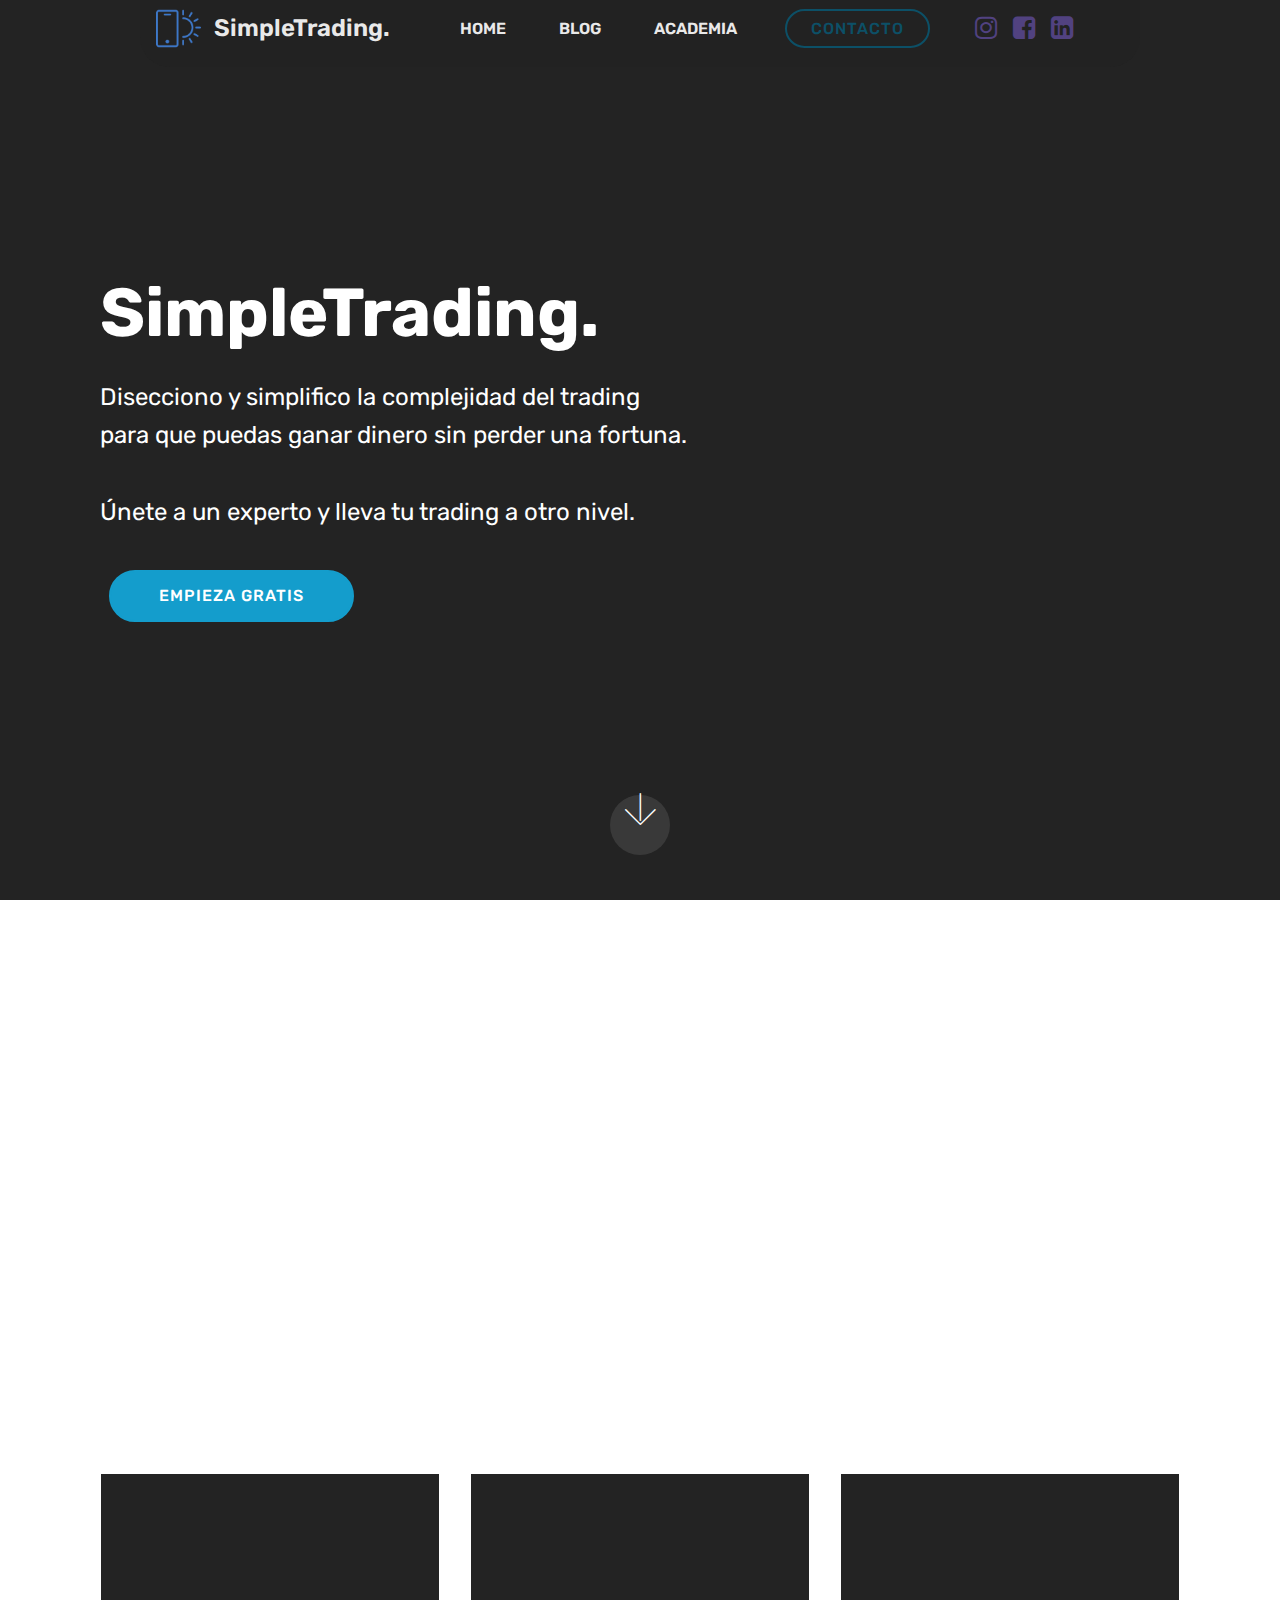
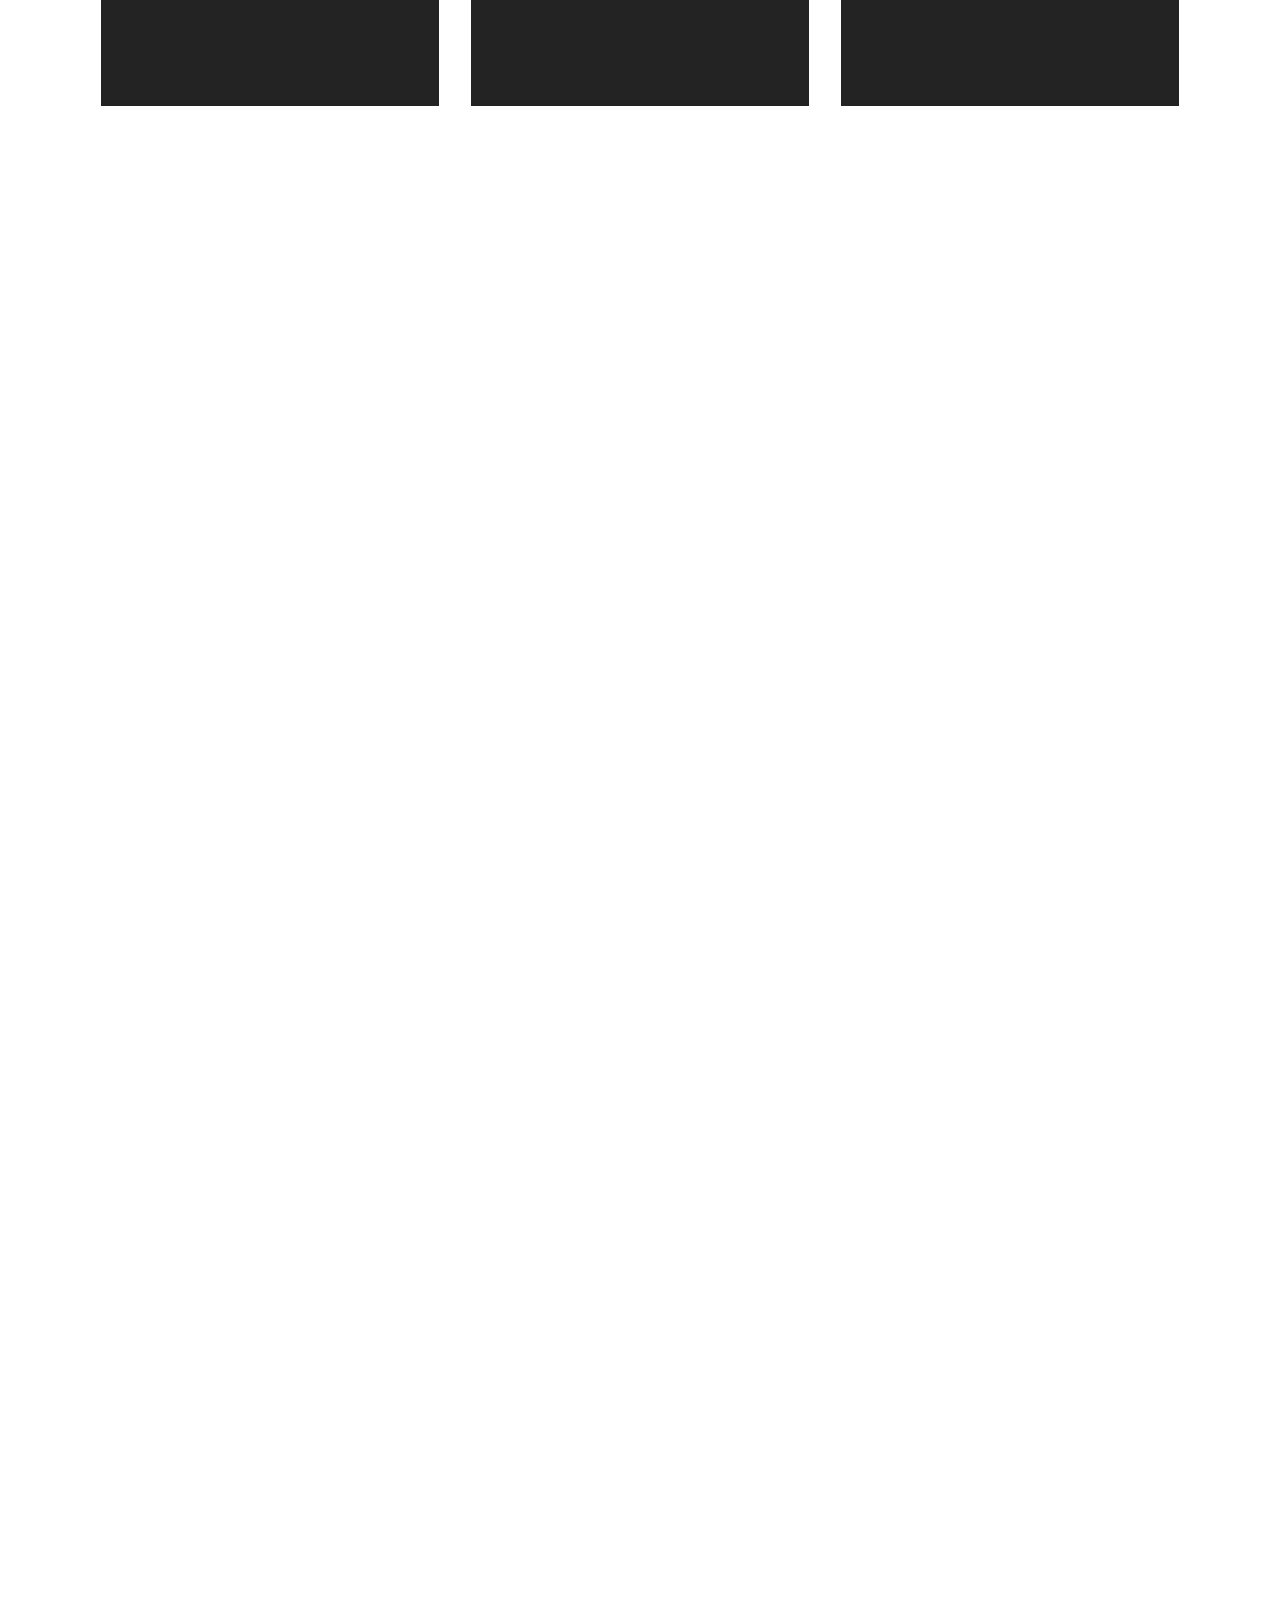
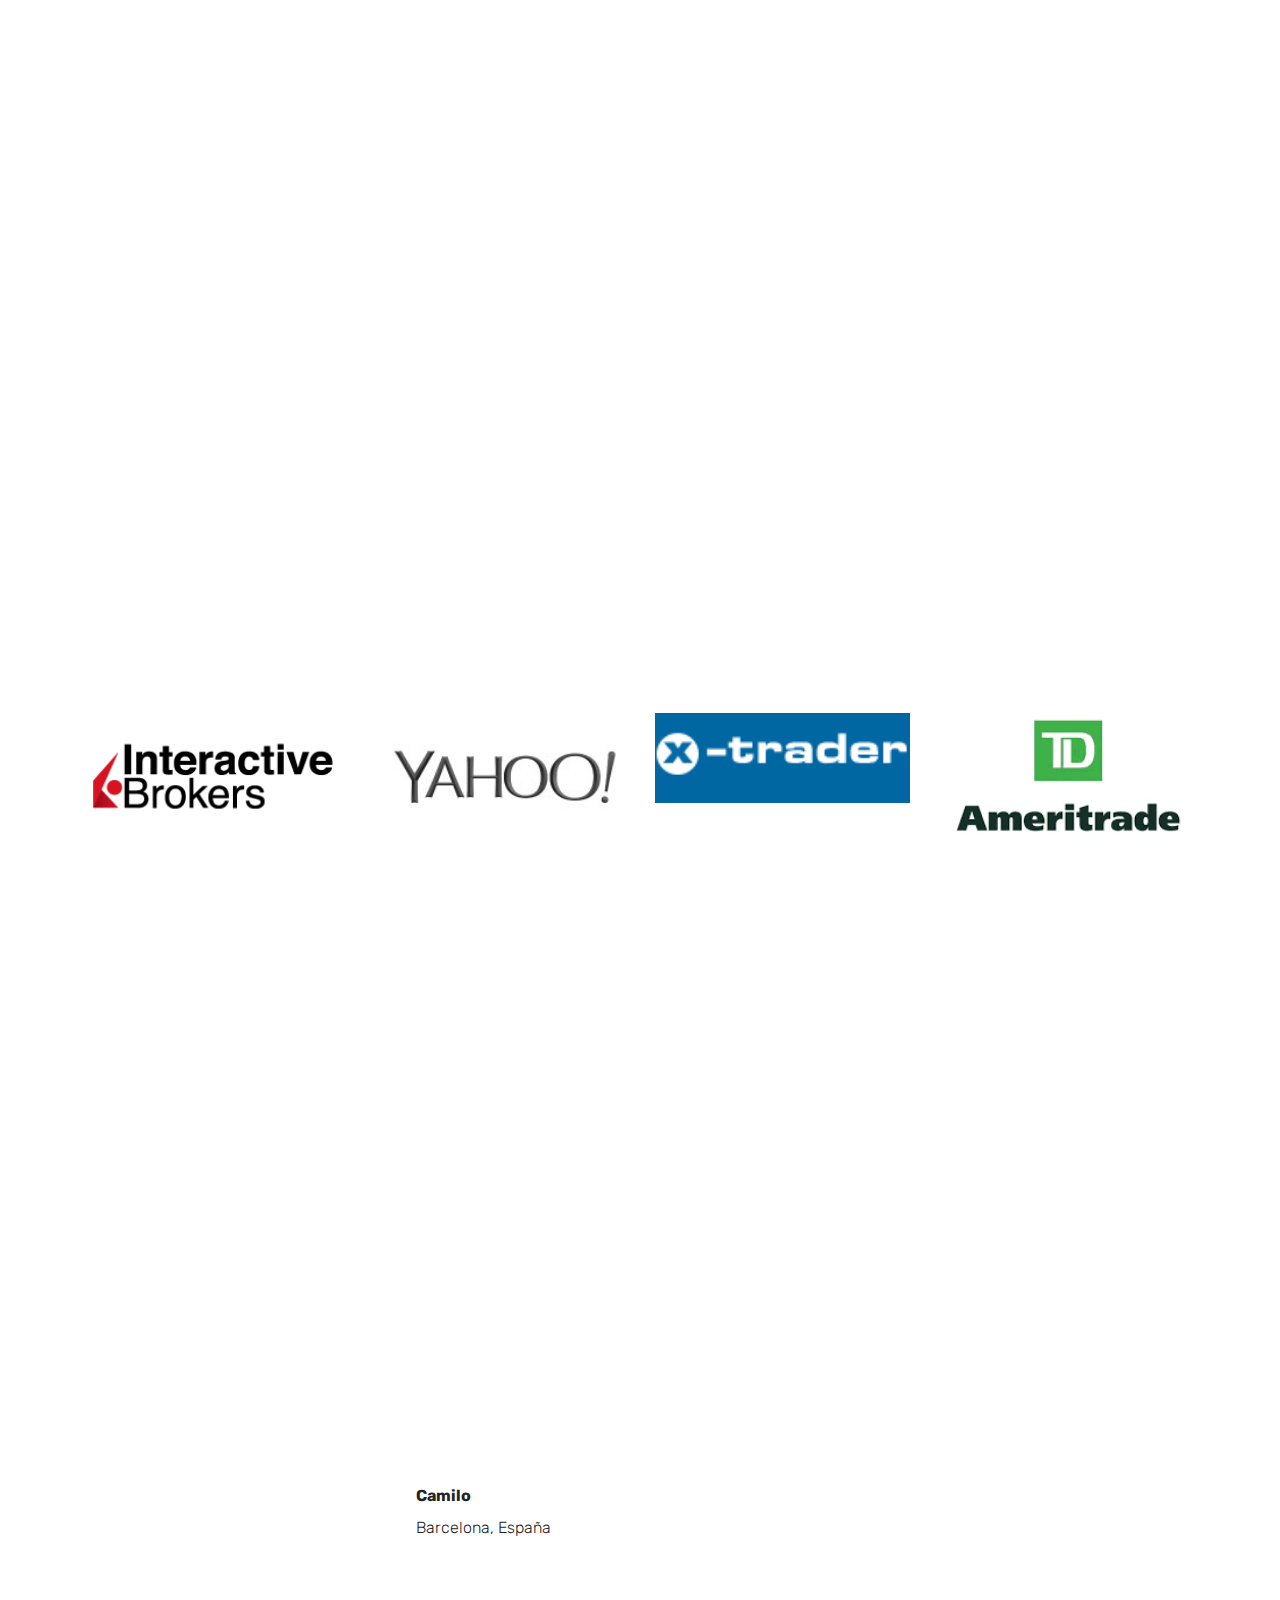
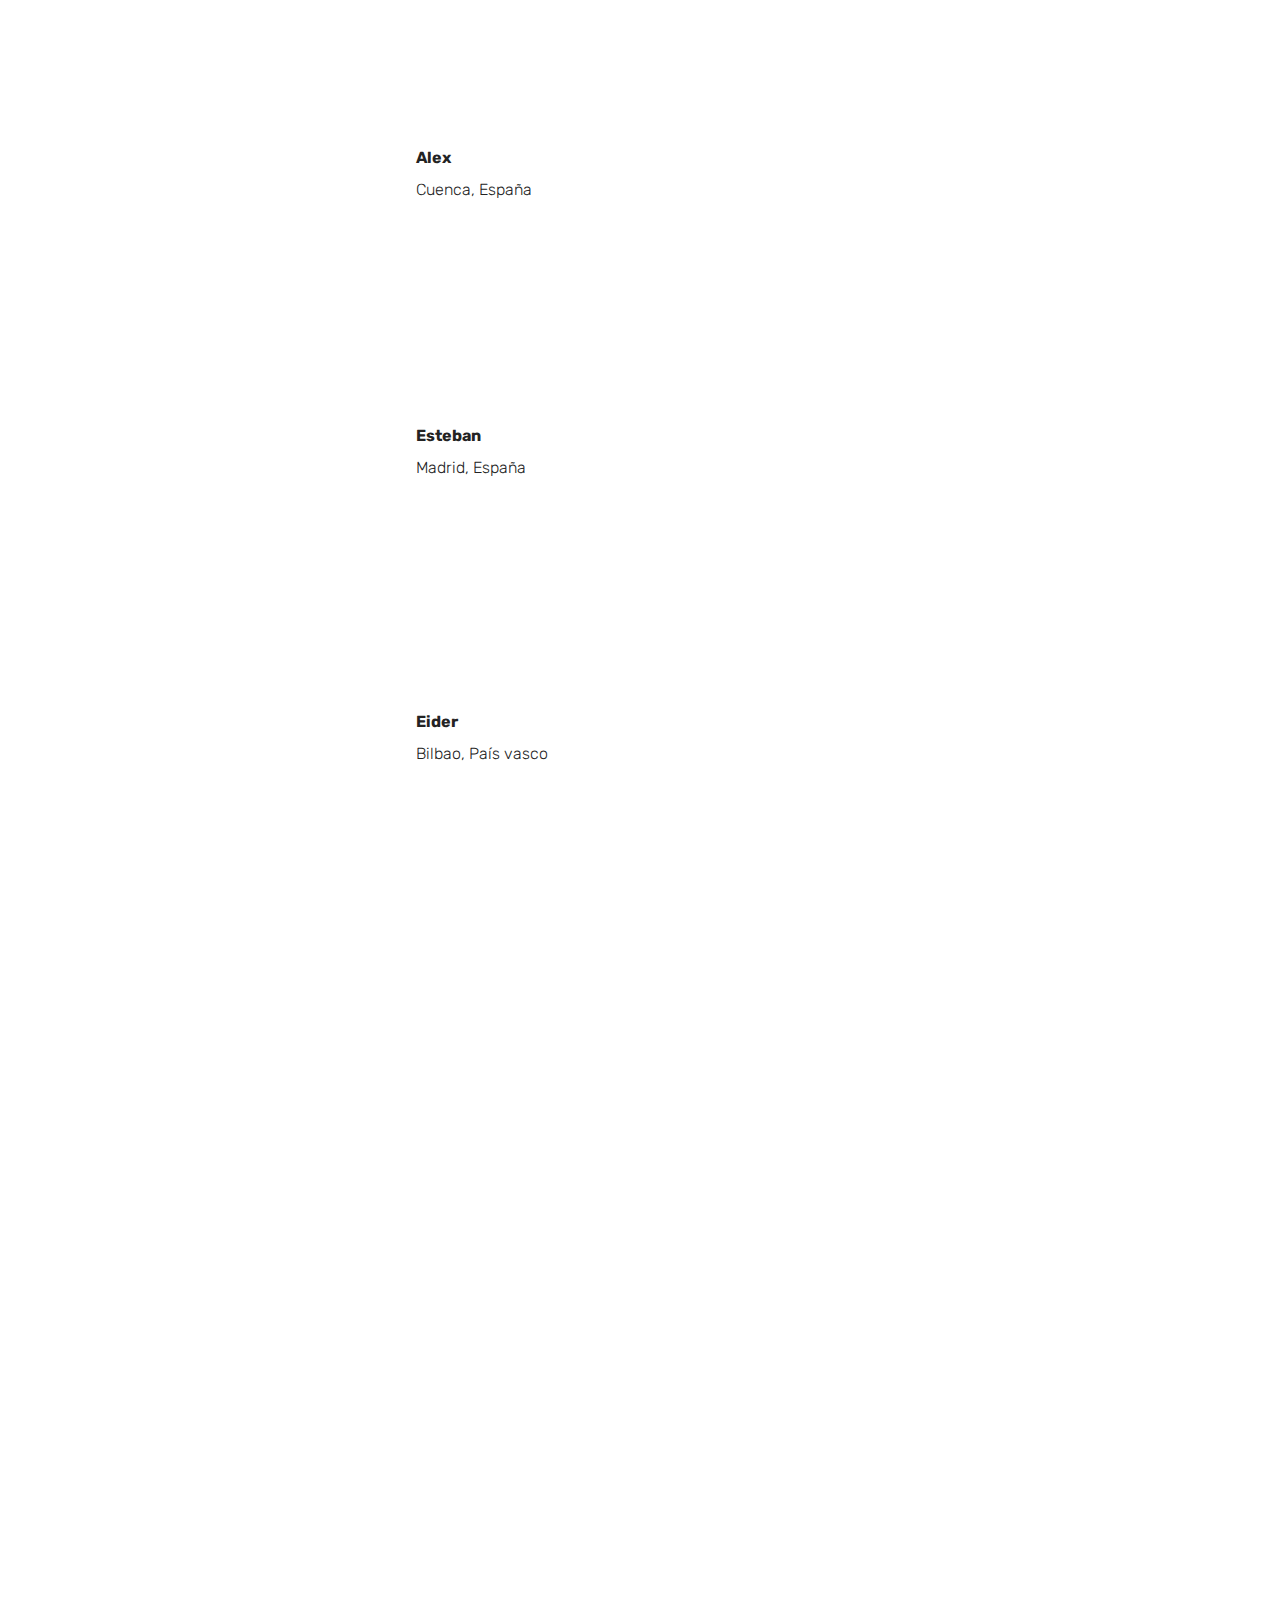
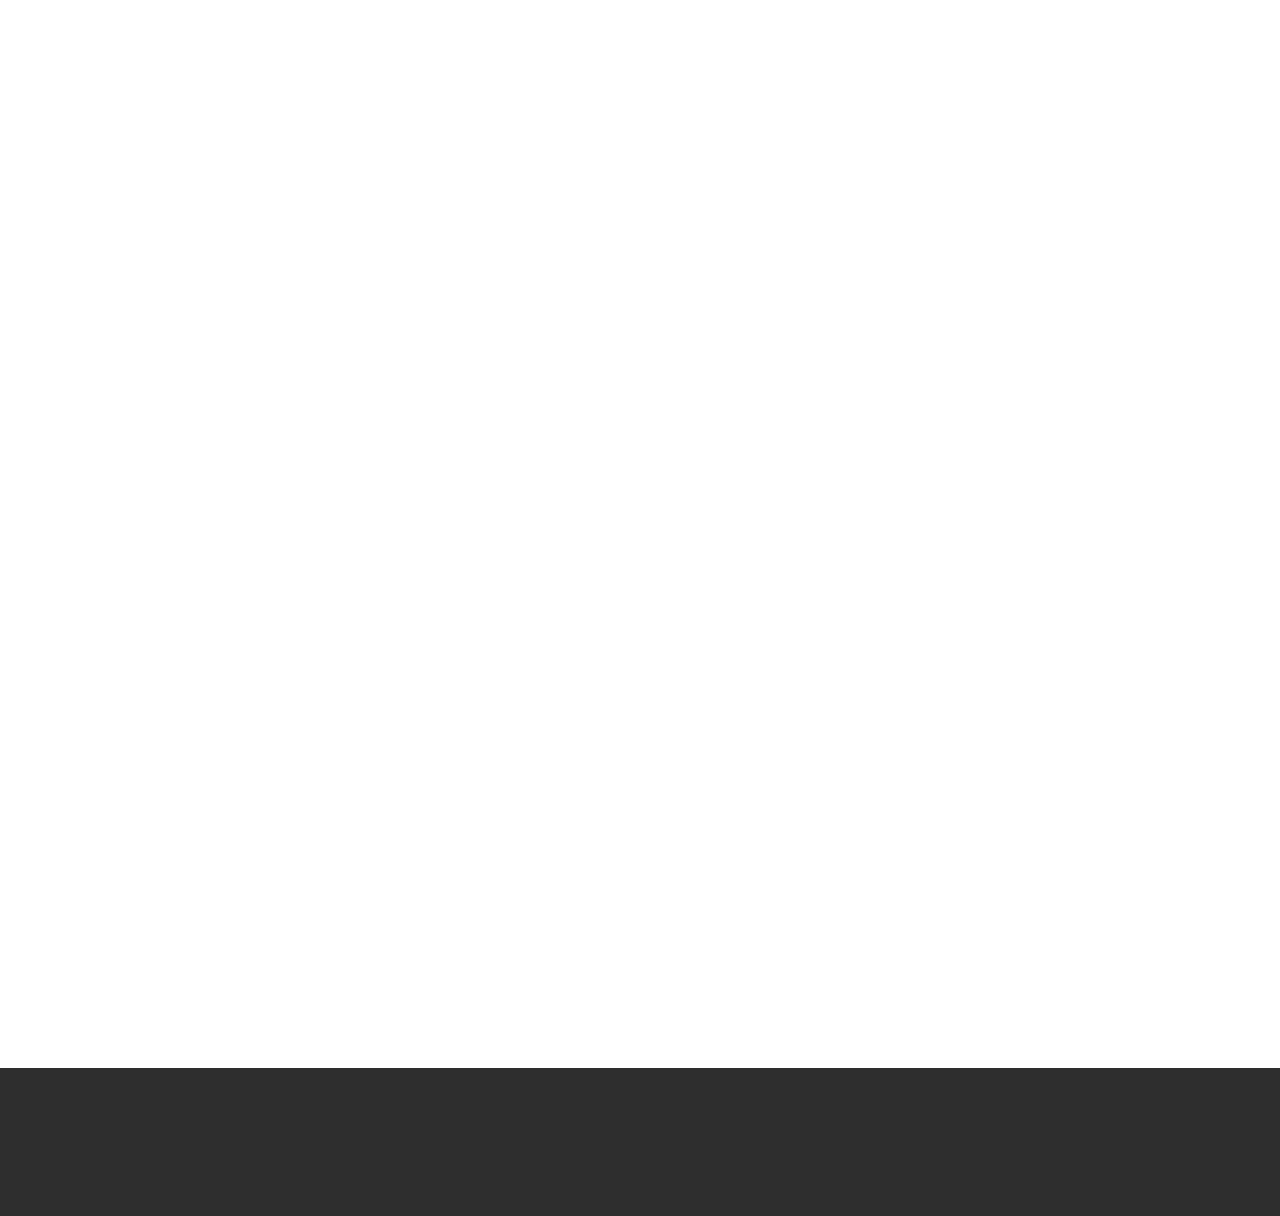
==== index.html @ 411f69bc "create github pages" ====
<!DOCTYPE html>
<html  >
<head>
  <!-- Site made with Mobirise Website Builder v4.12.4, https://mobirise.com -->
  <meta charset="UTF-8">
  <meta http-equiv="X-UA-Compatible" content="IE=edge">
  <meta name="generator" content="Mobirise v4.12.4, mobirise.com">
  <meta name="viewport" content="width=device-width, initial-scale=1, minimum-scale=1">
  <link rel="shortcut icon" href="assets/images/logo1.png" type="image/x-icon">
  <meta name="description" content="">
  
  
  <title>Home</title>
  <link rel="stylesheet" href="assets/web/assets/mobirise-icons2/mobirise2.css">
  <link rel="stylesheet" href="assets/font-awesome/css/font-awesome.css">
  <link rel="stylesheet" href="assets/web/assets/mobirise-icons/mobirise-icons.css">
  <link rel="stylesheet" href="assets/facebook-plugin/style.css">
  <link rel="stylesheet" href="assets/bootstrap/css/bootstrap.min.css">
  <link rel="stylesheet" href="assets/bootstrap/css/bootstrap-grid.min.css">
  <link rel="stylesheet" href="assets/bootstrap/css/bootstrap-reboot.min.css">
  <link rel="stylesheet" href="assets/animatecss/animate.min.css">
  <link rel="stylesheet" href="assets/tether/tether.min.css">
  <link rel="stylesheet" href="assets/dropdown/css/style.css">
  <link rel="stylesheet" href="assets/socicon/css/styles.css">
  <link rel="stylesheet" href="assets/theme/css/style.css">
  <link rel="preload" as="style" href="assets/mobirise/css/mbr-additional.css"><link rel="stylesheet" href="assets/mobirise/css/mbr-additional.css" type="text/css">
  
  
  
</head>
<body>
  <section class="extMenu7 menu cid-s6m9Wk66De" once="menu" id="extMenu6-19">

    


    <nav class="navbar navbar-dropdown navbar-fixed-top navbar-expand-lg">
        <div class="navbar-brand">
            <span class="navbar-logo">
                <a href="https://mobirise.com">
                    <img src="assets/images/logo1.png" alt="Mobirise" style="height: 2.8rem;">
                </a>
            </span>
            <span class="navbar-caption-wrap"><a class="navbar-caption text-white display-5" href="https://mobirise.com">SimpleTrading.</a></span>
        </div>
        <button class="navbar-toggler" type="button" data-toggle="collapse" data-target="#navbarSupportedContent" aria-controls="navbarNavAltMarkup" aria-expanded="false" aria-label="Toggle navigation">
            <div class="hamburger">
                <span></span>
                <span></span>
                <span></span>
                <span></span>
            </div>
        </button>
        <div class="collapse navbar-collapse" id="navbarSupportedContent">
            <ul class="navbar-nav nav-dropdown" data-app-modern-menu="true"><li class="nav-item"><a class="nav-link link text-white display-4" href="https://mobirise.com" aria-expanded="false">
                        HOME</a></li>
                

                <li class="nav-item"><a class="nav-link link text-white display-4" href="https://mobirise.com" aria-expanded="false">
                        BLOG</a></li>
                <li class="nav-item"><a class="nav-link link text-white display-4" href="https://mobirise.com" aria-expanded="false">ACADEMIA</a></li></ul>
            <div class="navbar-buttons px-2 mbr-section-btn"><a class="btn btn-sm btn-primary-outline display-4" href="https://mobirise.com">
                    CONTACTO</a></div>

            <div class="icons-menu">
                <a href="https://mobirise.com" target="_blank">
                    <span class="p-2 mbr-iconfont fa-instagram fa" style="color: rgb(87, 70, 139); fill: rgb(87, 70, 139);"></span>
                </a>
                <a href="https://mobirise.com" target="_blank">
                    <span class="p-2 mbr-iconfont fa-facebook-square fa" style="color: rgb(87, 70, 139); fill: rgb(87, 70, 139);"></span>
                </a>
                <a href="https://mobirise.com" target="_blank">
                    <span class="p-2 mbr-iconfont fa-linkedin-square fa" style="color: rgb(87, 70, 139); fill: rgb(87, 70, 139);"></span>
                </a>
                
                
                
            </div>

        </div>
    </nav>
</section>

<section class="engine"><a href="https://mobirise.info/t">amp templates</a></section><section class="header9 cid-s5L6mlsQy5 mbr-fullscreen" id="header9-6">

    

    

    <div class="container">
        <div class="media-container-column mbr-white col-lg-8 col-md-10">
            <h1 class="mbr-section-title align-left mbr-bold pb-3 mbr-fonts-style display-1">SimpleTrading.</h1>
            
            <p class="mbr-text align-left pb-3 mbr-fonts-style display-5">
                Disecciono y simplifico la complejidad del trading <br>para que puedas ganar dinero sin perder una fortuna.<br><br>Únete a un experto y lleva tu trading a otro nivel.&nbsp;</p>
            <div class="mbr-section-btn align-left"><a class="btn btn-md btn-primary display-4" href="https://mobirise.co">EMPIEZA GRATIS</a></div>
        </div>
    </div>

    <div class="mbr-arrow hidden-sm-down" aria-hidden="true">
        <a href="#next">
            <i class="mbri-down mbr-iconfont"></i>
        </a>
    </div>
</section>

<section class="features18 popup-btn-cards cid-s5L7jDP426" id="features18-7">

    

    
    <div class="container">
        <h2 class="mbr-section-title pb-3 align-center mbr-fonts-style display-2"><strong>Descarga gratis los siguientes cursos</strong></h2>
        
        <div class="media-container-row pt-5 ">
            <div class="card p-3 col-12 col-md-6 col-lg-4">
                <div class="card-wrapper ">
                    <div class="card-img">
                        <div class="mbr-overlay"></div>
                        <div class="mbr-section-btn text-center"><a href="https://mobirise.co" class="btn btn-primary display-4">DESCARGAR</a></div>
                        <img src="assets/images/6-676x676.jpg" alt="Mobirise" title="">
                    </div>
                    <div class="card-box">
                        <h4 class="card-title mbr-fonts-style display-7">
                            Price action<br></h4>
                        <p class="mbr-text mbr-fonts-style align-left display-7">
                            Descubre cómo mejorar tus entradas, anticipar los cambios de dirección del mercado e identificar roturas explosivas antes de que ocurran.<br></p>
                    </div>
                </div>
            </div>
            <div class="card p-3 col-12 col-md-6 col-lg-4">
                <div class="card-wrapper">
                    <div class="card-img">
                        <div class="mbr-overlay"></div>
                        <div class="mbr-section-btn text-center"><a href="https://mobirise.co" class="btn btn-primary display-4">DESCARGAR</a></div>
                        <img src="assets/images/4-676x676.jpg" alt="Mobirise" title="">
                    </div>
                    <div class="card-box">
                        <h4 class="card-title mbr-fonts-style display-7">
                            Patrones de vela</h4>
                        <p class="mbr-text mbr-fonts-style display-7">
                           Descubre una nueva estrategia de patrones de vela que funciona en mercados alcistas y bajistas,&nbsp;<br>utilizada por un trader profesional.<br><br></p>
                    </div>
                </div>
            </div>

            <div class="card p-3 col-12 col-md-6 col-lg-4">
                <div class="card-wrapper">
                    <div class="card-img">
                        <div class="mbr-overlay"></div>
                        <div class="mbr-section-btn text-center"><a href="https://mobirise.co" class="btn btn-primary display-4">DESCARGAR</a></div>
                        <img src="assets/images/5-676x676.jpg" alt="Mobirise" title="">
                    </div>
                    <div class="card-box">
                        <h4 class="card-title mbr-fonts-style display-7">
                            Tradig sistemático</h4>
                        <p class="mbr-text mbr-fonts-style display-7">Aprende a confeccionar estrategias sistemáticas para batir al mercado<br>de forma consistente.<br><br><br></p>
                    </div>
                </div>
            </div>

            
        </div>
    </div>
</section>

<section class="mbr-section content4 cid-s5MM5LoePb" id="content4-8">

    

    <div class="container">
        <div class="media-container-row">
            <div class="title col-12 col-md-8">
                <h2 class="align-center pb-3 mbr-fonts-style display-2"><strong>Mi vida en el trading comienza allá por el 2010..</strong><br><strong><br></strong></h2>
                <h3 class="mbr-section-subtitle align-center mbr-light mbr-fonts-style display-5">Porque quería libertad y tener la posibilidad de ganar tanto dinero como esfuerzo pusiese, sin someterme a ningún jefe.<br><br><div>Por tanto, aprendí todo lo necesario para llevar a cabo el plan.</div><br><div><br></div><div>
</div><div>Ya sabes de lo que se habla: acción del precio , patrones de vela, indicadores, patrones de precio, &nbsp;etc.</div><br><div>
</div><div>
</div><div>Pero e aquí el problema:</div><br><div><br></div><div>
</div><div>Siempre que quería ahondar más a fondo en una estrategia concreta, aparecía el cartel de:</div><br><div><br></div><div>
</div><div>“<strong>COMPRAR</strong>”</div><br><div>
</div><div>
</div><div>¿Por qué?</div><br><div><br></div><div>
</div><div>Por aquel entonces era un jóven sin ingresos, y nunca tuve acceso a todos esos cursos tan bien confeccionados, pero de pago.</div><div>
</div><div><br></div>Por lo que cuando empecé esta rama del aprendizaje, habiendo tenido esa mala experiencia en el pasado, decidí ofrecerlo de forma gratuíta, de la siguiente forma:<br><br>A diferencia de todos aquellos sitios que te ofrecen algo muy jugoso a modo de preview, solo para venderte a continuación la formación y dejarte con las ganas, en Simple trading todo el conocimiento que vas a encontrar es gratuíto.<br><br>Y quién sabe, si esa información te parece lo suficientemente buena, quizá te animes a darte de alta en alguno de mis cursos premium. ¿Te parece bien? <br><br><strong>Entonces deja que te diga quién soy..</strong><br><br><div>
</div><div><br></div>Me llamo Jon ander Fuentes, soy un trader independiente con más de diez años de experiencia, en los tres últimos años teniendo una resultados muy por encima de la media, y en 2008 concretamente, obtuve un beneficio aproximado de 80.000 euros con el Brexit, con el que creé una empresa de apartamentos turísticos a modo de diversificación e ingreso pasivo.<br><div><br></div><div>
</div><div>Nunca vas a verme hablándote desde un Ferrari, o rodeado de actrices guapísimas, porque eso no te va a ayudar a ser mejor trader.</div><br><div><br></div><div>
</div><div>Y si te sueno familiar, quizá ya me hayas encontrado en estos sitios, alguno de ellos me ha concedido entrevistas..</div></h3>
                
            </div>
        </div>
    </div>
</section>

<section class="mbr-gallery gallery5 cid-s5Q42gQBrh" id="gallery5-b">

    

    

    <div class="container">
        
        
        <div class="row mbr-gallery" data-toggle="modal" data-target="#s6meIy36SB">
            <div class="col-sm-6 col-md-4 col-lg-3 item gallery-image">
                <div class="item-wrapper">
                    <img class="w-100" src="assets/images/interactive-brokers-250x120.png" alt="" data-slide-to="0" title="" data-target="#s6meIy3AcG">
                </div>
            </div>
            <div class="col-sm-6 col-md-4 col-lg-3 item gallery-image">
                <div class="item-wrapper">
                    <img class="w-100" src="assets/images/iconoyahoo-219x90.png" alt="" data-slide-to="1" title="" data-target="#s6meIy3AcG">
                </div>
            </div>
            <div class="col-sm-6 col-md-4 col-lg-3 item gallery-image">
                <div class="item-wrapper">
                    <img class="w-100" src="assets/images/logoxtrader-152x54.png" alt="" data-slide-to="2" title="" data-target="#s6meIy3AcG">
                </div>
            </div>
            <div class="col-sm-6 col-md-4 col-lg-3 item gallery-image">
                <div class="item-wrapper">
                    <img class="w-100" src="assets/images/ameriicon-1-225x225.png" alt="" data-slide-to="3" title="" data-target="#s6meIy3AcG">
                </div>
            </div>
        </div>

        <div class="modal mbr-slider fade" tabindex="-1" role="dialog" aria-hidden="true" id="s6meIy36SB">
            <div class="modal-dialog" role="document">
                <div class="modal-content">
                    <div class="modal-body">
                        <div class="carousel slide" data-ride="carousel" id="s6meIy3AcG">
                            <div class="carousel-inner">
                                <div class="carousel-item active">
                                    <img class="d-block w-100" src="assets/images/interactive-brokers-250x120.png" alt="">
                                </div>
                                <div class="carousel-item">
                                    <img class="d-block w-100" src="assets/images/iconoyahoo-219x90.png" alt="">
                                </div>
                                <div class="carousel-item">
                                    <img class="d-block w-100" src="assets/images/logoxtrader-152x54.png" alt="">
                                </div>
                                <div class="carousel-item">
                                    <img class="d-block w-100" src="assets/images/ameriicon-1-225x225.png" alt="">
                                </div>
                            </div>
                            <ol class="carousel-indicators">
                                <li data-slide-to="0" class="active" data-target="#s6meIy3AcG"></li>
                                <li data-slide-to="1" data-target="#s6meIy3AcG"></li>
                                <li data-slide-to="2" data-target="#s6meIy3AcG"></li>
                                <li data-slide-to="3" data-target="#s6meIy3AcG"></li>
                            </ol>
                            <a role="button" href="" class="close" data-dismiss="modal" aria-label="Close">
                            </a>
                            <a class="carousel-control-prev carousel-control" role="button" data-slide="prev" href="#s6meIy3AcG">
                                <span class="mbri-left mbr-iconfont" aria-hidden="true"></span>
                                <span class="sr-only">Previous</span>
                            </a>
                            <a class="carousel-control-next carousel-control" role="button" data-slide="next" href="#s6meIy3AcG">
                                <span class="mbri-right mbr-iconfont" aria-hidden="true"></span>
                                <span class="sr-only">Next</span>
                            </a>
                        </div>
                    </div>
                </div>
            </div>
        </div>
    </div>
</section>

<section class="mbr-section content4 cid-s5Q5sY0ht7" id="content4-c">

    

    <div class="container">
        <div class="media-container-row">
            <div class="title col-12 col-md-8">
                <h2 class="align-center pb-3 mbr-fonts-style display-2"><strong>¿Qué dicen otros traders?</strong></h2>
                
                
            </div>
        </div>
    </div>
</section>

<section class="testimonials4 cid-s5Q5Hu7yID" id="testimonials4-d">

  

  
  <div class="container">
    <h2 class="pb-3 mbr-fonts-style mbr-white align-center display-2">
        WHAT OUR FAASTIC USERS SAY
    </h2>
    <h3 class="mbr-section-subtitle mbr-light pb-3 mbr-fonts-style mbr-white align-center display-5">
        Click any text to edit or style it. Click blue "Gear" icon in the top right corner to hide/show images, titles and change the amount items or the block and cards background.
    </h3>
    <div class="col-md-10 testimonials-container"> 
      

      
    <div class="testimonials-item">
        <div class="user row">
          <div class="col-lg-3 col-md-4">
            <div class="user_image">
              <img src="assets/images/3-300x300.jpg" alt="" title="">
            </div>
          </div>
          <div class="testimonials-caption col-lg-9 col-md-8">
            <div class="user_text ">
              <p class="mbr-fonts-style  display-7">
                 <em>"El conocimiento que me ha dado ha cambiado completamente la idea que tenia del trading"</em>
              </p>
            </div>
            <div class="user_name mbr-bold mbr-fonts-style align-left pt-3 display-7">
                 Camilo</div>
            <div class="user_desk mbr-light mbr-fonts-style align-left pt-2 display-7">
                 Barcelona, España</div>
          </div>
        </div>
      </div><div class="testimonials-item">
        <div class="user row">
          <div class="col-lg-3 col-md-4">
            <div class="user_image">
              <img src="assets/images/4-300x300.jpg" alt="" title="">
            </div>
          </div>
          <div class="testimonials-caption col-lg-9 col-md-8">
            <div class="user_text">
              <p class="mbr-fonts-style  display-7">
                 <em>"</em>Jon tiene un gran nivel, dedica mucho tiempo y esfuerzo y lo mejor es que funciona."</p>
            </div>
            <div class="user_name mbr-bold mbr-fonts-style align-left pt-3 display-7">
                 Alex
            </div>
            <div class="user_desk mbr-light mbr-fonts-style align-left pt-2 display-7">
                 Cuenca, España</div>
          </div>
        </div>
      </div></div>
  </div>
</section>

<section class="testimonials4 cid-s5Q60iGYtw" id="testimonials4-e">

  

  
  <div class="container">
    <h2 class="pb-3 mbr-fonts-style mbr-white align-center display-2"></h2>
    <h3 class="mbr-section-subtitle mbr-light pb-3 mbr-fonts-style mbr-white align-center display-5"></h3>
    <div class="col-md-10 testimonials-container"> 
      

      
    <div class="testimonials-item">
        <div class="user row">
          <div class="col-lg-3 col-md-4">
            <div class="user_image">
              <img src="assets/images/image2-300x300.jpg" alt="" title="">
            </div>
          </div>
          <div class="testimonials-caption col-lg-9 col-md-8">
            <div class="user_text ">
              <p class="mbr-fonts-style  display-7">
                 <em>"Muy buen profesional"</em>
              </p>
            </div>
            <div class="user_name mbr-bold mbr-fonts-style align-left pt-3 display-7">
                 Esteban</div>
            <div class="user_desk mbr-light mbr-fonts-style align-left pt-2 display-7">
                 Madrid, España</div>
          </div>
        </div>
      </div><div class="testimonials-item">
        <div class="user row">
          <div class="col-lg-3 col-md-4">
            <div class="user_image">
              <img src="assets/images/image-300x300.jpg" alt="" title="">
            </div>
          </div>
          <div class="testimonials-caption col-lg-9 col-md-8">
            <div class="user_text">
              <p class="mbr-fonts-style  display-7">
                 <em>"</em>Todavía llevo poco tiempo para dar una valoración ajustada pero estoy teniendo una gran experiencia."</p>
            </div>
            <div class="user_name mbr-bold mbr-fonts-style align-left pt-3 display-7">
                 Eider</div>
            <div class="user_desk mbr-light mbr-fonts-style align-left pt-2 display-7">
                 Bilbao, País vasco</div>
          </div>
        </div>
      </div></div>
  </div>
</section>

<section class="mbr-section content4 cid-s5QbaN5XRF" id="content4-f">

    

    <div class="container">
        <div class="media-container-row">
            <div class="title col-12 col-md-8">
                
                <h3 class="mbr-section-subtitle align-center mbr-light mbr-fonts-style display-5">Esto es lo que hay:<br><br><div>
</div><div>Solo tengo un objetivo en mente, ayudarte a ser un trader de verdad.</div><br><div><br></div><div>
</div><div>Así es cómo:</div><br><div><br></div><div>
</div><div><strong>Paso 1:</strong> Comparto contigo unas técnicas y estrategias que funcionan</div><br><div><br></div><div>
</div><div><strong>Paso 2</strong>: Las aplicas</div><br><div><span style="font-size: 1.5rem;">¿Simple?</span></div><br><div><span style="font-size: 1.5rem;">Genial.</span></div><br><div><span style="font-size: 1.5rem;">Por eso estoy aquí.</span></div><br><div><span style="font-size: 1.5rem;"><br></span><span style="font-size: 1.5rem;"><br></span></div><div>
</div><div>Todas las semanas te envío consejos prácticos de trading y estrategias para mejorar tu trading.
 </div><br><div>También obtienes:</div><div>
</div><div><br></div></h3>
                
            </div>
        </div>
    </div>
</section>

<section class="mbr-section article content11 cid-s5QebAK717" id="content11-h">
     

    <div class="container">
        <div class="media-container-row">
            <div class="mbr-text counter-container col-12 col-md-8 mbr-fonts-style display-5">
                <ol>
                    <li><strong>LA GUÍA DEFINITIVA DE PRICE ACTION</strong>&nbsp;- cómo entender qué es lo que te dicen los mercados de forma que puedes identificar set-ups de alta probabilidad consistentemente , y acceder siendo rentable a nuestra comunidad de trading para poder seguir mejorando e interactuar con más de 50.000 traders
.</li><li>- Invitación a webinars de trading en directo, de forma que puedes subir tu trading de nivel.</li></ol><p><br></p><p>Por todo ello, escribe abajo tu email y recibirás todo esto.</p><p><br></p><p><br></p><ol>
                </ol>
            </div>
        </div>
    </div>
</section>

<section class="mbr-section form3 cid-s5QeZMNpOH" id="form3-i">

    

    

    <div class="container">
        <div class="row justify-content-center">
            <div class="title col-12 col-lg-8">
                
                
            </div>
        </div>

        <div class="row py-2 justify-content-center">
            <div class="col-12 col-lg-6  col-md-8 " data-form-type="formoid">
                <!---Formbuilder Form--->
                <form action="https://mobirise.com/" method="POST" class="mbr-form form-with-styler" data-form-title="Mobirise Form"><input type="hidden" name="email" data-form-email="true" value="IxxSNqtSaHzKWnSx1bGudANDC4iPxI+4yooO7TYKUmuOIbUjxuU9HWAQb1ppN3/7QC9Q91zAYS5CtWpVI92u8arCemiiuGJWDc/ysHzScRVKpUOtm6eUgZNykcqTWckq.lgX+pKGrboXxn/OptS0SaQAgT7pjcgTJGhMm603uVkn4DuNp0EPS0yuKc/BsC7a5SNnP4XfANxqrlwzP6HUXxcexOtrWr07ffD/Bp1Fi+rBmSUmCiDv2vtqh+kHWydhZ">
                    <div class="row">
                        <div hidden="hidden" data-form-alert="" class="alert alert-success col-12">Thanks for filling out the form!</div>
                        <div hidden="hidden" data-form-alert-danger="" class="alert alert-danger col-12">
                        </div>
                    </div>
                    <div class="dragArea row">
                        <div class="form-group col" data-for="email">
                            <input type="email" name="email" placeholder="Email" data-form-field="Email" required="required" class="form-control display-7" id="email-form3-i">
                        </div>
                        <div class="col-auto input-group-btn"><button type="submit" class="btn  btn-primary display-4">SUSCRIBIRSE GRATIS</button></div>
                    </div>
                </form><!---Formbuilder Form--->
            </div>
        </div>
    </div>
</section>

<section once="footers" class="cid-s5QKMwyHhh" id="footer7-j">

    

    

    <div class="container">
        <div class="media-container-row align-center mbr-white">
            
            <div class="row social-row">
                <div class="social-list align-right pb-2">
                    
                    
                    
                    
                    
                    
                <div class="soc-item">
                        <a href="https://twitter.com/mobirise" target="_blank">
                            <span class="socicon-twitter socicon mbr-iconfont mbr-iconfont-social"></span>
                        </a>
                    </div><div class="soc-item">
                        <a href="https://www.facebook.com/pages/Mobirise/1616226671953247" target="_blank">
                            <span class="socicon-facebook socicon mbr-iconfont mbr-iconfont-social"></span>
                        </a>
                    </div><div class="soc-item">
                        <a href="https://www.youtube.com/c/mobirise" target="_blank">
                            <span class="socicon-youtube socicon mbr-iconfont mbr-iconfont-social"></span>
                        </a>
                    </div><div class="soc-item">
                        <a href="https://instagram.com/mobirise" target="_blank">
                            <span class="socicon-instagram socicon mbr-iconfont mbr-iconfont-social"></span>
                        </a>
                    </div><div class="soc-item">
                        <a href="https://instagram.com/mobirise" target="_blank">
                            <span class="socicon-instagram socicon mbr-iconfont mbr-iconfont-social"></span>
                        </a>
                    </div></div>
            </div>
            <div class="row row-copirayt">
                <p class="mbr-text mb-0 mbr-fonts-style mbr-white align-center display-7">
                    © Copyright 2020 SimpleTrading - Todos los derechos reservados<br>Privacidad</p>
            </div>
        </div>
    </div>
</section>


  <script src="assets/web/assets/jquery/jquery.min.js"></script>
  <script src="assets/popper/popper.min.js"></script>
  <script src="https://connect.facebook.net/en_US/sdk.js#xfbml=1&version=v2.5"></script>
  <script src="https://apis.google.com/js/plusone.js"></script>
  <script src="assets/facebook-plugin/facebook-script.js"></script>
  <script src="assets/bootstrap/js/bootstrap.min.js"></script>
  <script src="assets/tether/tether.min.js"></script>
  <script src="assets/mbr-popup-btns/mbr-popup-btns.js"></script>
  <script src="assets/dropdown/js/nav-dropdown.js"></script>
  <script src="assets/dropdown/js/navbar-dropdown.js"></script>
  <script src="assets/touchswipe/jquery.touch-swipe.min.js"></script>
  <script src="assets/smoothscroll/smooth-scroll.js"></script>
  <script src="assets/viewportchecker/jquery.viewportchecker.js"></script>
  <script src="assets/theme/js/script.js"></script>
  <script src="assets/formoid/formoid.min.js"></script>
  
  
  <input name="animation" type="hidden">
  </body>
</html>
---- assets/web/assets/mobirise-icons2/mobirise2.css ----
@font-face {
  font-family: 'Moririse2';
  font-display: swap;
  src:  url('mobirise2.eot?f2bix4');
  src:  url('mobirise2.eot?f2bix4#iefix') format('embedded-opentype'),
    url('mobirise2.ttf?f2bix4') format('truetype'),
    url('mobirise2.woff?f2bix4') format('woff'),
    url('mobirise2.svg?f2bix4#mobirise2') format('svg');
  font-weight: normal;
  font-style: normal;
}

[class^="mobi-"], [class*=" mobi-"] {
  /* use !important to prevent issues with browser extensions that change fonts */
  font-family: 'Moririse2' !important;
  speak: none;
  font-style: normal;
  font-weight: normal;
  font-variant: normal;
  text-transform: none;
  line-height: 1;

  /* Better Font Rendering =========== */
  -webkit-font-smoothing: antialiased;
  -moz-osx-font-smoothing: grayscale;
}

.mobi-mbri-add-submenu:before {
  content: "\e900";
}
.mobi-mbri-alert:before {
  content: "\e901";
}
.mobi-mbri-align-center:before {
  content: "\e902";
}
.mobi-mbri-align-justify:before {
  content: "\e903";
}
.mobi-mbri-align-left:before {
  content: "\e904";
}
.mobi-mbri-align-right:before {
  content: "\e905";
}
.mobi-mbri-android:before {
  content: "\e906";
}
.mobi-mbri-apple:before {
  content: "\e907";
}
.mobi-mbri-arrow-down:before {
  content: "\e908";
}
.mobi-mbri-arrow-next:before {
  content: "\e909";
}
.mobi-mbri-arrow-prev:before {
  content: "\e90a";
}
.mobi-mbri-arrow-up:before {
  content: "\e90b";
}
.mobi-mbri-bold:before {
  content: "\e90c";
}
.mobi-mbri-bookmark:before {
  content: "\e90d";
}
.mobi-mbri-bootstrap:before {
  content: "\e90e";
}
.mobi-mbri-briefcase:before {
  content: "\e90f";
}
.mobi-mbri-browse:before {
  content: "\e910";
}
.mobi-mbri-bulleted-list:before {
  content: "\e911";
}
.mobi-mbri-calendar:before {
  content: "\e912";
}
.mobi-mbri-camera:before {
  content: "\e913";
}
.mobi-mbri-cart-add:before {
  content: "\e914";
}
.mobi-mbri-cart-full:before {
  content: "\e915";
}
.mobi-mbri-cash:before {
  content: "\e916";
}
.mobi-mbri-change-style:before {
  content: "\e917";
}
.mobi-mbri-chat:before {
  content: "\e918";
}
.mobi-mbri-clock:before {
  content: "\e919";
}
.mobi-mbri-close:before {
  content: "\e91a";
}
.mobi-mbri-cloud:before {
  content: "\e91b";
}
.mobi-mbri-code:before {
  content: "\e91c";
}
.mobi-mbri-contact-form:before {
  content: "\e91d";
}
.mobi-mbri-credit-card:before {
  content: "\e91e";
}
.mobi-mbri-cursor-click:before {
  content: "\e91f";
}
.mobi-mbri-cust-feedback:before {
  content: "\e920";
}
.mobi-mbri-database:before {
  content: "\e921";
}
.mobi-mbri-delivery:before {
  content: "\e922";
}
.mobi-mbri-desktop:before {
  content: "\e923";
}
.mobi-mbri-devices:before {
  content: "\e924";
}
.mobi-mbri-down:before {
  content: "\e925";
}
.mobi-mbri-download-2:before {
  content: "\e926";
}
.mobi-mbri-download:before {
  content: "\e927";
}
.mobi-mbri-drag-n-drop-2:before {
  content: "\e928";
}
.mobi-mbri-drag-n-drop:before {
  content: "\e929";
}
.mobi-mbri-edit-2:before {
  content: "\e92a";
}
.mobi-mbri-edit:before {
  content: "\e92b";
}
.mobi-mbri-error:before {
  content: "\e92c";
}
.mobi-mbri-extension:before {
  content: "\e92d";
}
.mobi-mbri-features:before {
  content: "\e92e";
}
.mobi-mbri-file:before {
  content: "\e92f";
}
.mobi-mbri-flag:before {
  content: "\e930";
}
.mobi-mbri-folder:before {
  content: "\e931";
}
.mobi-mbri-gift:before {
  content: "\e932";
}
.mobi-mbri-github:before {
  content: "\e933";
}
.mobi-mbri-globe-2:before {
  content: "\e934";
}
.mobi-mbri-globe:before {
  content: "\e935";
}
.mobi-mbri-growing-chart:before {
  content: "\e936";
}
.mobi-mbri-hearth:before {
  content: "\e937";
}
.mobi-mbri-help:before {
  content: "\e938";
}
.mobi-mbri-home:before {
  content: "\e939";
}
.mobi-mbri-hot-cup:before {
  content: "\e93a";
}
.mobi-mbri-idea:before {
  content: "\e93b";
}
.mobi-mbri-image-gallery:before {
  content: "\e93c";
}
.mobi-mbri-image-slider:before {
  content: "\e93d";
}
.mobi-mbri-info:before {
  content: "\e93e";
}
.mobi-mbri-italic:before {
  content: "\e93f";
}
.mobi-mbri-key:before {
  content: "\e940";
}
.mobi-mbri-laptop:before {
  content: "\e941";
}
.mobi-mbri-layers:before {
  content: "\e942";
}
.mobi-mbri-left-right:before {
  content: "\e943";
}
.mobi-mbri-left:before {
  content: "\e944";
}
.mobi-mbri-letter:before {
  content: "\e945";
}
.mobi-mbri-like:before {
  content: "\e946";
}
.mobi-mbri-link:before {
  content: "\e947";
}
.mobi-mbri-lock:before {
  content: "\e948";
}
.mobi-mbri-login:before {
  content: "\e949";
}
.mobi-mbri-logout:before {
  content: "\e94a";
}
.mobi-mbri-magic-stick:before {
  content: "\e94b";
}
.mobi-mbri-map-pin:before {
  content: "\e94c";
}
.mobi-mbri-menu:before {
  content: "\e94d";
}
.mobi-mbri-mobile-2:before {
  content: "\e94e";
}
.mobi-mbri-mobile-horizontal:before {
  content: "\e94f";
}
.mobi-mbri-mobile:before {
  content: "\e950";
}
.mobi-mbri-mobirise:before {
  content: "\e951";
}
.mobi-mbri-more-horizontal:before {
  content: "\e952";
}
.mobi-mbri-more-vertical:before {
  content: "\e953";
}
.mobi-mbri-music:before {
  content: "\e954";
}
.mobi-mbri-new-file:before {
  content: "\e955";
}
.mobi-mbri-numbered-list:before {
  content: "\e956";
}
.mobi-mbri-opened-folder:before {
  content: "\e957";
}
.mobi-mbri-pages:before {
  content: "\e958";
}
.mobi-mbri-paper-plane:before {
  content: "\e959";
}
.mobi-mbri-paperclip:before {
  content: "\e95a";
}
.mobi-mbri-phone:before {
  content: "\e95b";
}
.mobi-mbri-photo:before {
  content: "\e95c";
}
.mobi-mbri-photos:before {
  content: "\e95d";
}
.mobi-mbri-pin:before {
  content: "\e95e";
}
.mobi-mbri-play:before {
  content: "\e95f";
}
.mobi-mbri-plus:before {
  content: "\e960";
}
.mobi-mbri-preview:before {
  content: "\e961";
}
.mobi-mbri-print:before {
  content: "\e962";
}
.mobi-mbri-protect:before {
  content: "\e963";
}
.mobi-mbri-question:before {
  content: "\e964";
}
.mobi-mbri-quote-left:before {
  content: "\e965";
}
.mobi-mbri-quote-right:before {
  content: "\e966";
}
.mobi-mbri-redo:before {
  content: "\e967";
}
.mobi-mbri-refresh:before {
  content: "\e968";
}
.mobi-mbri-responsive-2:before {
  content: "\e969";
}
.mobi-mbri-responsive:before {
  content: "\e96a";
}
.mobi-mbri-right:before {
  content: "\e96b";
}
.mobi-mbri-rocket:before {
  content: "\e96c";
}
.mobi-mbri-sad-face:before {
  content: "\e96d";
}
.mobi-mbri-sale:before {
  content: "\e96e";
}
.mobi-mbri-save:before {
  content: "\e96f";
}
.mobi-mbri-search:before {
  content: "\e970";
}
.mobi-mbri-setting-2:before {
  content: "\e971";
}
.mobi-mbri-setting-3:before {
  content: "\e972";
}
.mobi-mbri-setting:before {
  content: "\e973";
}
.mobi-mbri-share:before {
  content: "\e974";
}
.mobi-mbri-shopping-bag:before {
  content: "\e975";
}
.mobi-mbri-shopping-basket:before {
  content: "\e976";
}
.mobi-mbri-shopping-cart:before {
  content: "\e977";
}
.mobi-mbri-sites:before {
  content: "\e978";
}
.mobi-mbri-smile-face:before {
  content: "\e979";
}
.mobi-mbri-speed:before {
  content: "\e97a";
}
.mobi-mbri-star:before {
  content: "\e97b";
}
.mobi-mbri-success:before {
  content: "\e97c";
}
.mobi-mbri-sun:before {
  content: "\e97d";
}
.mobi-mbri-sun2:before {
  content: "\e97e";
}
.mobi-mbri-tablet-vertical:before {
  content: "\e97f";
}
.mobi-mbri-tablet:before {
  content: "\e980";
}
.mobi-mbri-target:before {
  content: "\e981";
}
.mobi-mbri-timer:before {
  content: "\e982";
}
.mobi-mbri-to-ftp:before {
  content: "\e983";
}
.mobi-mbri-to-local-drive:before {
  content: "\e984";
}
.mobi-mbri-touch-swipe:before {
  content: "\e985";
}
.mobi-mbri-touch:before {
  content: "\e986";
}
.mobi-mbri-trash:before {
  content: "\e987";
}
.mobi-mbri-underline:before {
  content: "\e988";
}
.mobi-mbri-undo:before {
  content: "\e989";
}
.mobi-mbri-unlink:before {
  content: "\e98a";
}
.mobi-mbri-unlock:before {
  content: "\e98b";
}
.mobi-mbri-up-down:before {
  content: "\e98c";
}
.mobi-mbri-up:before {
  content: "\e98d";
}
.mobi-mbri-update:before {
  content: "\e98e";
}
.mobi-mbri-upload-2:before {
  content: "\e98f";
}
.mobi-mbri-upload:before {
  content: "\e990";
}
.mobi-mbri-user-2:before {
  content: "\e991";
}
.mobi-mbri-user:before {
  content: "\e992";
}
.mobi-mbri-users:before {
  content: "\e993";
}
.mobi-mbri-video-play:before {
  content: "\e994";
}
.mobi-mbri-video:before {
  content: "\e995";
}
.mobi-mbri-watch:before {
  content: "\e996";
}
.mobi-mbri-website-theme-2:before {
  content: "\e997";
}
.mobi-mbri-website-theme:before {
  content: "\e998";
}
.mobi-mbri-wifi:before {
  content: "\e999";
}
.mobi-mbri-windows:before {
  content: "\e99a";
}
.mobi-mbri-zoom-in:before {
  content: "\e99b";
}
.mobi-mbri-zoom-out:before {
  content: "\e99c";
}
---- assets/web/assets/mobirise-icons/mobirise-icons.css ----
@font-face {
  font-family: 'MobiriseIcons';
  src:  url('mobirise-icons.eot?spat4u');
  src:  url('mobirise-icons.eot?spat4u#iefix') format('embedded-opentype'),
    url('mobirise-icons.ttf?spat4u') format('truetype'),
    url('mobirise-icons.woff?spat4u') format('woff'),
    url('mobirise-icons.svg?spat4u#MobiriseIcons') format('svg');
  font-weight: normal;
  font-style: normal;
  font-display: swap;
}

[class^="mbri-"], [class*=" mbri-"] {
  /* use !important to prevent issues with browser extensions that change fonts */
  font-family: MobiriseIcons !important;
  speak: none;
  font-style: normal;
  font-weight: normal;
  font-variant: normal;
  text-transform: none;
  line-height: 1;

  /* Better Font Rendering =========== */
  -webkit-font-smoothing: antialiased;
  -moz-osx-font-smoothing: grayscale;
}

.mbri-add-submenu:before {
  content: "\e900";
}
.mbri-alert:before {
  content: "\e901";
}
.mbri-align-center:before {
  content: "\e902";
}
.mbri-align-justify:before {
  content: "\e903";
}
.mbri-align-left:before {
  content: "\e904";
}
.mbri-align-right:before {
  content: "\e905";
}
.mbri-android:before {
  content: "\e906";
}
.mbri-apple:before {
  content: "\e907";
}
.mbri-arrow-down:before {
  content: "\e908";
}
.mbri-arrow-next:before {
  content: "\e909";
}
.mbri-arrow-prev:before {
  content: "\e90a";
}
.mbri-arrow-up:before {
  content: "\e90b";
}
.mbri-bold:before {
  content: "\e90c";
}
.mbri-bookmark:before {
  content: "\e90d";
}
.mbri-bootstrap:before {
  content: "\e90e";
}
.mbri-briefcase:before {
  content: "\e90f";
}
.mbri-browse:before {
  content: "\e910";
}
.mbri-bulleted-list:before {
  content: "\e911";
}
.mbri-calendar:before {
  content: "\e912";
}
.mbri-camera:before {
  content: "\e913";
}
.mbri-cart-add:before {
  content: "\e914";
}
.mbri-cart-full:before {
  content: "\e915";
}
.mbri-cash:before {
  content: "\e916";
}
.mbri-change-style:before {
  content: "\e917";
}
.mbri-chat:before {
  content: "\e918";
}
.mbri-clock:before {
  content: "\e919";
}
.mbri-close:before {
  content: "\e91a";
}
.mbri-cloud:before {
  content: "\e91b";
}
.mbri-code:before {
  content: "\e91c";
}
.mbri-contact-form:before {
  content: "\e91d";
}
.mbri-credit-card:before {
  content: "\e91e";
}
.mbri-cursor-click:before {
  content: "\e91f";
}
.mbri-cust-feedback:before {
  content: "\e920";
}
.mbri-database:before {
  content: "\e921";
}
.mbri-delivery:before {
  content: "\e922";
}
.mbri-desktop:before {
  content: "\e923";
}
.mbri-devices:before {
  content: "\e924";
}
.mbri-down:before {
  content: "\e925";
}
.mbri-download:before {
  content: "\e989";
}
.mbri-drag-n-drop:before {
  content: "\e927";
}
.mbri-drag-n-drop2:before {
  content: "\e928";
}
.mbri-edit:before {
  content: "\e929";
}
.mbri-edit2:before {
  content: "\e92a";
}
.mbri-error:before {
  content: "\e92b";
}
.mbri-extension:before {
  content: "\e92c";
}
.mbri-features:before {
  content: "\e92d";
}
.mbri-file:before {
  content: "\e92e";
}
.mbri-flag:before {
  content: "\e92f";
}
.mbri-folder:before {
  content: "\e930";
}
.mbri-gift:before {
  content: "\e931";
}
.mbri-github:before {
  content: "\e932";
}
.mbri-globe:before {
  content: "\e933";
}
.mbri-globe-2:before {
  content: "\e934";
}
.mbri-growing-chart:before {
  content: "\e935";
}
.mbri-hearth:before {
  content: "\e936";
}
.mbri-help:before {
  content: "\e937";
}
.mbri-home:before {
  content: "\e938";
}
.mbri-hot-cup:before {
  content: "\e939";
}
.mbri-idea:before {
  content: "\e93a";
}
.mbri-image-gallery:before {
  content: "\e93b";
}
.mbri-image-slider:before {
  content: "\e93c";
}
.mbri-info:before {
  content: "\e93d";
}
.mbri-italic:before {
  content: "\e93e";
}
.mbri-key:before {
  content: "\e93f";
}
.mbri-laptop:before {
  content: "\e940";
}
.mbri-layers:before {
  content: "\e941";
}
.mbri-left-right:before {
  content: "\e942";
}
.mbri-left:before {
  content: "\e943";
}
.mbri-letter:before {
  content: "\e944";
}
.mbri-like:before {
  content: "\e945";
}
.mbri-link:before {
  content: "\e946";
}
.mbri-lock:before {
  content: "\e947";
}
.mbri-login:before {
  content: "\e948";
}
.mbri-logout:before {
  content: "\e949";
}
.mbri-magic-stick:before {
  content: "\e94a";
}
.mbri-map-pin:before {
  content: "\e94b";
}
.mbri-menu:before {
  content: "\e94c";
}
.mbri-mobile:before {
  content: "\e94d";
}
.mbri-mobile2:before {
  content: "\e94e";
}
.mbri-mobirise:before {
  content: "\e94f";
}
.mbri-more-horizontal:before {
  content: "\e950";
}
.mbri-more-vertical:before {
  content: "\e951";
}
.mbri-music:before {
  content: "\e952";
}
.mbri-new-file:before {
  content: "\e953";
}
.mbri-numbered-list:before {
  content: "\e954";
}
.mbri-opened-folder:before {
  content: "\e955";
}
.mbri-pages:before {
  content: "\e956";
}
.mbri-paper-plane:before {
  content: "\e957";
}
.mbri-paperclip:before {
  content: "\e958";
}
.mbri-photo:before {
  content: "\e959";
}
.mbri-photos:before {
  content: "\e95a";
}
.mbri-pin:before {
  content: "\e95b";
}
.mbri-play:before {
  content: "\e95c";
}
.mbri-plus:before {
  content: "\e95d";
}
.mbri-preview:before {
  content: "\e95e";
}
.mbri-print:before {
  content: "\e95f";
}
.mbri-protect:before {
  content: "\e960";
}
.mbri-question:before {
  content: "\e961";
}
.mbri-quote-left:before {
  content: "\e962";
}
.mbri-quote-right:before {
  content: "\e963";
}
.mbri-refresh:before {
  content: "\e964";
}
.mbri-responsive:before {
  content: "\e965";
}
.mbri-right:before {
  content: "\e966";
}
.mbri-rocket:before {
  content: "\e967";
}
.mbri-sad-face:before {
  content: "\e968";
}
.mbri-sale:before {
  content: "\e969";
}
.mbri-save:before {
  content: "\e96a";
}
.mbri-search:before {
  content: "\e96b";
}
.mbri-setting:before {
  content: "\e96c";
}
.mbri-setting2:before {
  content: "\e96d";
}
.mbri-setting3:before {
  content: "\e96e";
}
.mbri-share:before {
  content: "\e96f";
}
.mbri-shopping-bag:before {
  content: "\e970";
}
.mbri-shopping-basket:before {
  content: "\e971";
}
.mbri-shopping-cart:before {
  content: "\e972";
}
.mbri-sites:before {
  content: "\e973";
}
.mbri-smile-face:before {
  content: "\e974";
}
.mbri-speed:before {
  content: "\e975";
}
.mbri-star:before {
  content: "\e976";
}
.mbri-success:before {
  content: "\e977";
}
.mbri-sun:before {
  content: "\e978";
}
.mbri-sun2:before {
  content: "\e979";
}
.mbri-tablet:before {
  content: "\e97a";
}
.mbri-tablet-vertical:before {
  content: "\e97b";
}
.mbri-target:before {
  content: "\e97c";
}
.mbri-timer:before {
  content: "\e97d";
}
.mbri-to-ftp:before {
  content: "\e97e";
}
.mbri-to-local-drive:before {
  content: "\e97f";
}
.mbri-touch-swipe:before {
  content: "\e980";
}
.mbri-touch:before {
  content: "\e981";
}
.mbri-trash:before {
  content: "\e982";
}
.mbri-underline:before {
  content: "\e983";
}
.mbri-unlink:before {
  content: "\e984";
}
.mbri-unlock:before {
  content: "\e985";
}
.mbri-up-down:before {
  content: "\e986";
}
.mbri-up:before {
  content: "\e987";
}
.mbri-update:before {
  content: "\e988";
}
.mbri-upload:before {
 content: "\e926"; 
}
.mbri-user:before {
  content: "\e98a";
}
.mbri-user2:before {
  content: "\e98b";
}
.mbri-users:before {
  content: "\e98c";
}
.mbri-video:before {
  content: "\e98d";
}
.mbri-video-play:before {
  content: "\e98e";
}
.mbri-watch:before {
  content: "\e98f";
}
.mbri-website-theme:before {
  content: "\e990";
}
.mbri-wifi:before {
  content: "\e991";
}
.mbri-windows:before {
  content: "\e992";
}
.mbri-zoom-out:before {
  content: "\e993";
}
.mbri-redo:before {
  content: "\e994";
}
.mbri-undo:before {
  content: "\e995";
}
---- assets/facebook-plugin/style.css ----
.mbr-section.mbr-section__comments{
    position: relative;
}
.mbr-section__comments{
    background-size: cover;
}
.addons-container {
  position: relative;
  margin-left: auto;
  margin-right: auto;
  padding-right: 15px;
  padding-left: 15px; }
  @media (min-width: 576px) {
    .addons-container {
      padding-right: 15px;
      padding-left: 15px; } }
  @media (min-width: 768px) {
    .addons-container {
      padding-right: 15px;
      padding-left: 15px; } }
  @media (min-width: 992px) {
    .addons-container {
      padding-right: 15px;
      padding-left: 15px; } }
  @media (min-width: 1200px) {
    .addons-container {
      padding-right: 15px;
      padding-left: 15px; } }
  @media (min-width: 576px) {
    .addons-container {
      width: 540px;
      max-width: 100%; } }
  @media (min-width: 768px) {
    .addons-container {
      width: 720px;
      max-width: 100%; } }
  @media (min-width: 992px) {
    .addons-container {
      width: 960px;
      max-width: 100%; } }
  @media (min-width: 1200px) {
    .addons-container {
      width: 1140px;
      max-width: 100%; } }

.addons-container-inner{
    position: relative;
    width: 100%;
    min-height: 1px;
    padding-right: 15px;
    padding-left: 15px;
}
@media (min-width: 567px) {
    .addons-container-inner{
        -ms-flex: 0 0 66.666667%;
        flex: 0 0 66.666667%;
        max-width: 66.666667%;
    }
}
.addons-row{
    display: flex;
    justify-content:center;
}
---- assets/dropdown/css/style.css ----
.navbar-dropdown {
  left: 0;
  padding: 0;
  position: absolute;
  right: 0;
  top: 0;
  transition: all 0.45s ease;
  z-index: 1030;
  background: #282828; }
  .navbar-dropdown .navbar-logo {
    margin-right: 0.8rem;
    transition: margin 0.3s ease-in-out;
    vertical-align: middle; }
    .navbar-dropdown .navbar-logo img {
      height: 3.125rem;
      transition: all 0.3s ease-in-out; }
    .navbar-dropdown .navbar-logo.mbr-iconfont {
      font-size: 3.125rem;
      line-height: 3.125rem; }
  .navbar-dropdown .navbar-caption {
    font-weight: 700;
    white-space: normal;
    vertical-align: -4px;
    line-height: 3.125rem !important; }
    .navbar-dropdown .navbar-caption, .navbar-dropdown .navbar-caption:hover {
      color: inherit;
      text-decoration: none; }
  .navbar-dropdown .mbr-iconfont + .navbar-caption {
    vertical-align: -1px; }
  .navbar-dropdown.navbar-fixed-top {
    position: fixed; }
  .navbar-dropdown .navbar-brand span {
    vertical-align: -4px; }
  .navbar-dropdown.bg-color.transparent {
    background: none; }
  .navbar-dropdown.navbar-short .navbar-brand {
    padding: 0.625rem 0; }
    .navbar-dropdown.navbar-short .navbar-brand span {
      vertical-align: -1px; }
  .navbar-dropdown.navbar-short .navbar-caption {
    line-height: 2.375rem !important;
    vertical-align: -2px; }
  .navbar-dropdown.navbar-short .navbar-logo {
    margin-right: 0.5rem; }
    .navbar-dropdown.navbar-short .navbar-logo img {
      height: 2.375rem; }
    .navbar-dropdown.navbar-short .navbar-logo.mbr-iconfont {
      font-size: 2.375rem;
      line-height: 2.375rem; }
  .navbar-dropdown.navbar-short .mbr-table-cell {
    height: 3.625rem; }
  .navbar-dropdown .navbar-close {
    left: 0.6875rem;
    position: fixed;
    top: 0.75rem;
    z-index: 1000; }
  .navbar-dropdown .hamburger-icon {
    content: "";
    display: inline-block;
    vertical-align: middle;
    width: 16px;
    -webkit-box-shadow: 0 -6px 0 1px #282828,0 0 0 1px #282828,0 6px 0 1px #282828;
    -moz-box-shadow: 0 -6px 0 1px #282828,0 0 0 1px #282828,0 6px 0 1px #282828;
    box-shadow: 0 -6px 0 1px #282828,0 0 0 1px #282828,0 6px 0 1px #282828; }

.dropdown-menu .dropdown-toggle[data-toggle="dropdown-submenu"]::after {
  border-bottom: 0.35em solid transparent;
  border-left: 0.35em solid;
  border-right: 0;
  border-top: 0.35em solid transparent;
  margin-left: 0.3rem; }

.dropdown-menu .dropdown-item:focus {
  outline: 0; }

.nav-dropdown {
  font-size: 0.75rem;
  font-weight: 500;
  height: auto !important; }
  .nav-dropdown .nav-btn {
    padding-left: 1rem; }
  .nav-dropdown .link {
    margin: .667em 1.667em;
    font-weight: 500;
    padding: 0;
    transition: color .2s ease-in-out; }
    .nav-dropdown .link.dropdown-toggle {
      margin-right: 2.583em; }
      .nav-dropdown .link.dropdown-toggle::after {
        margin-left: .25rem;
        border-top: 0.35em solid;
        border-right: 0.35em solid transparent;
        border-left: 0.35em solid transparent;
        border-bottom: 0; }
      .nav-dropdown .link.dropdown-toggle[aria-expanded="true"] {
        margin: 0;
        padding: 0.667em 3.263em  0.667em 1.667em; }
  .nav-dropdown .link::after,
  .nav-dropdown .dropdown-item::after {
    color: inherit; }
  .nav-dropdown .btn {
    font-size: 0.75rem;
    font-weight: 700;
    letter-spacing: 0;
    margin-bottom: 0;
    padding-left: 1.25rem;
    padding-right: 1.25rem; }
  .nav-dropdown .dropdown-menu {
    border-radius: 0;
    border: 0;
    left: 0;
    margin: 0;
    padding-bottom: 1.25rem;
    padding-top: 1.25rem;
    position: relative; }
  .nav-dropdown .dropdown-submenu {
    margin-left: 0.125rem;
    top: 0; }
  .nav-dropdown .dropdown-item {
    font-weight: 500;
    line-height: 2;
    padding: 0.3846em 4.615em 0.3846em 1.5385em;
    position: relative;
    transition: color .2s ease-in-out, background-color .2s ease-in-out; }
    .nav-dropdown .dropdown-item::after {
      margin-top: -0.3077em;
      position: absolute;
      right: 1.1538em;
      top: 50%; }
    .nav-dropdown .dropdown-item:focus, .nav-dropdown .dropdown-item:hover {
      background: none; }

@media (max-width: 767px) {
  .nav-dropdown.navbar-toggleable-sm {
    bottom: 0;
    display: none;
    left: 0;
    overflow-x: hidden;
    position: fixed;
    top: 0;
    transform: translateX(-100%);
    -ms-transform: translateX(-100%);
    -webkit-transform: translateX(-100%);
    width: 18.75rem;
    z-index: 999; } }
.nav-dropdown.navbar-toggleable-xl {
  bottom: 0;
  display: none;
  left: 0;
  overflow-x: hidden;
  position: fixed;
  top: 0;
  transform: translateX(-100%);
  -ms-transform: translateX(-100%);
  -webkit-transform: translateX(-100%);
  width: 18.75rem;
  z-index: 999; }

.nav-dropdown-sm {
  display: block !important;
  overflow-x: hidden;
  overflow: auto;
  padding-top: 3.875rem; }
  .nav-dropdown-sm::after {
    content: "";
    display: block;
    height: 3rem;
    width: 100%; }
  .nav-dropdown-sm.collapse.in ~ .navbar-close {
    display: block !important; }
  .nav-dropdown-sm.collapsing, .nav-dropdown-sm.collapse.in {
    transform: translateX(0);
    -ms-transform: translateX(0);
    -webkit-transform: translateX(0);
    transition: all 0.25s ease-out;
    -webkit-transition: all 0.25s ease-out;
    background: #282828; }
  .nav-dropdown-sm.collapsing[aria-expanded="false"] {
    transform: translateX(-100%);
    -ms-transform: translateX(-100%);
    -webkit-transform: translateX(-100%); }
  .nav-dropdown-sm .nav-item {
    display: block;
    margin-left: 0 !important;
    padding-left: 0; }
  .nav-dropdown-sm .link,
  .nav-dropdown-sm .dropdown-item {
    border-top: 1px dotted rgba(255, 255, 255, 0.1);
    font-size: 0.8125rem;
    line-height: 1.6;
    margin: 0 !important;
    padding: 0.875rem 2.4rem 0.875rem 1.5625rem !important;
    position: relative;
    white-space: normal; }
    .nav-dropdown-sm .link:focus, .nav-dropdown-sm .link:hover,
    .nav-dropdown-sm .dropdown-item:focus,
    .nav-dropdown-sm .dropdown-item:hover {
      background: rgba(0, 0, 0, 0.2) !important;
      color: #c0a375; }
  .nav-dropdown-sm .nav-btn {
    position: relative;
    padding: 1.5625rem 1.5625rem 0 1.5625rem; }
    .nav-dropdown-sm .nav-btn::before {
      border-top: 1px dotted rgba(255, 255, 255, 0.1);
      content: "";
      left: 0;
      position: absolute;
      top: 0;
      width: 100%; }
    .nav-dropdown-sm .nav-btn + .nav-btn {
      padding-top: 0.625rem; }
      .nav-dropdown-sm .nav-btn + .nav-btn::before {
        display: none; }
  .nav-dropdown-sm .btn {
    padding: 0.625rem 0; }
  .nav-dropdown-sm .dropdown-toggle[data-toggle="dropdown-submenu"]::after {
    margin-left: .25rem;
    border-top: 0.35em solid;
    border-right: 0.35em solid transparent;
    border-left: 0.35em solid transparent;
    border-bottom: 0; }
  .nav-dropdown-sm .dropdown-toggle[data-toggle="dropdown-submenu"][aria-expanded="true"]::after {
    border-top: 0;
    border-right: 0.35em solid transparent;
    border-left: 0.35em solid transparent;
    border-bottom: 0.35em solid; }
  .nav-dropdown-sm .dropdown-menu {
    margin: 0;
    padding: 0;
    position: relative;
    top: 0;
    left: 0;
    width: 100%;
    border: 0;
    float: none;
    border-radius: 0;
    background: none; }
  .nav-dropdown-sm .dropdown-submenu {
    left: 100%;
    margin-left: 0.125rem;
    margin-top: -1.25rem;
    top: 0; }

.navbar-toggleable-sm .nav-dropdown .dropdown-menu {
  position: absolute; }

.navbar-toggleable-sm .nav-dropdown .dropdown-submenu {
  left: 100%;
  margin-left: 0.125rem;
  margin-top: -1.25rem;
  top: 0; }

.navbar-toggleable-sm.opened .nav-dropdown .dropdown-menu {
  position: relative; }

.navbar-toggleable-sm.opened .nav-dropdown .dropdown-submenu {
  left: 0;
  margin-left: 00rem;
  margin-top: 0rem;
  top: 0; }

.is-builder .nav-dropdown.collapsing {
  transition: none !important; }

/*# sourceMappingURL=style.css.map */
---- assets/socicon/css/styles.css ----
@charset "UTF-8";

@font-face {
  font-family: 'Socicon';
  src:  url('../fonts/socicon.eot');
  src:  url('../fonts/socicon.eot?#iefix') format('embedded-opentype'),
    url('../fonts/socicon.woff2') format('woff2'),
    url('../fonts/socicon.ttf') format('truetype'),
    url('../fonts/socicon.woff') format('woff'),
    url('../fonts/socicon.svg#socicon') format('svg');
  font-weight: normal;
  font-style: normal;
}

[data-icon]:before {
  font-family: "socicon" !important;
  content: attr(data-icon);
  font-style: normal !important;
  font-weight: normal !important;
  font-variant: normal !important;
  text-transform: none !important;
  speak: none;
  line-height: 1;
  -webkit-font-smoothing: antialiased;
  -moz-osx-font-smoothing: grayscale;
}

[class^="socicon-"], [class*=" socicon-"] {
  /* use !important to prevent issues with browser extensions that change fonts */
  font-family: 'Socicon' !important;
  speak: none;
  font-style: normal;
  font-weight: normal;
  font-variant: normal;
  text-transform: none;
  line-height: 1;

  /* Better Font Rendering =========== */
  -webkit-font-smoothing: antialiased;
  -moz-osx-font-smoothing: grayscale;
}

.socicon-eitaa:before {
  content: "\e97c";
}
.socicon-soroush:before {
  content: "\e97d";
}
.socicon-bale:before {
  content: "\e97e";
}
.socicon-zazzle:before {
  content: "\e97b";
}
.socicon-society6:before {
  content: "\e97a";
}
.socicon-redbubble:before {
  content: "\e979";
}
.socicon-avvo:before {
  content: "\e978";
}
.socicon-stitcher:before {
  content: "\e977";
}
.socicon-googlehangouts:before {
  content: "\e974";
}
.socicon-dlive:before {
  content: "\e975";
}
.socicon-vsco:before {
  content: "\e976";
}
.socicon-flipboard:before {
  content: "\e973";
}
.socicon-ubuntu:before {
  content: "\e958";
}
.socicon-artstation:before {
  content: "\e959";
}
.socicon-invision:before {
  content: "\e95a";
}
.socicon-torial:before {
  content: "\e95b";
}
.socicon-collectorz:before {
  content: "\e95c";
}
.socicon-seenthis:before {
  content: "\e95d";
}
.socicon-googleplaymusic:before {
  content: "\e95e";
}
.socicon-debian:before {
  content: "\e95f";
}
.socicon-filmfreeway:before {
  content: "\e960";
}
.socicon-gnome:before {
  content: "\e961";
}
.socicon-itchio:before {
  content: "\e962";
}
.socicon-jamendo:before {
  content: "\e963";
}
.socicon-mix:before {
  content: "\e964";
}
.socicon-sharepoint:before {
  content: "\e965";
}
.socicon-tinder:before {
  content: "\e966";
}
.socicon-windguru:before {
  content: "\e967";
}
.socicon-cdbaby:before {
  content: "\e968";
}
.socicon-elementaryos:before {
  content: "\e969";
}
.socicon-stage32:before {
  content: "\e96a";
}
.socicon-tiktok:before {
  content: "\e96b";
}
.socicon-gitter:before {
  content: "\e96c";
}
.socicon-letterboxd:before {
  content: "\e96d";
}
.socicon-threema:before {
  content: "\e96e";
}
.socicon-splice:before {
  content: "\e96f";
}
.socicon-metapop:before {
  content: "\e970";
}
.socicon-naver:before {
  content: "\e971";
}
.socicon-remote:before {
  content: "\e972";
}
.socicon-internet:before {
  content: "\e957";
}
.socicon-moddb:before {
  content: "\e94b";
}
.socicon-indiedb:before {
  content: "\e94c";
}
.socicon-traxsource:before {
  content: "\e94d";
}
.socicon-gamefor:before {
  content: "\e94e";
}
.socicon-pixiv:before {
  content: "\e94f";
}
.socicon-myanimelist:before {
  content: "\e950";
}
.socicon-blackberry:before {
  content: "\e951";
}
.socicon-wickr:before {
  content: "\e952";
}
.socicon-spip:before {
  content: "\e953";
}
.socicon-napster:before {
  content: "\e954";
}
.socicon-beatport:before {
  content: "\e955";
}
.socicon-hackerone:before {
  content: "\e956";
}
.socicon-hackernews:before {
  content: "\e946";
}
.socicon-smashwords:before {
  content: "\e947";
}
.socicon-kobo:before {
  content: "\e948";
}
.socicon-bookbub:before {
  content: "\e949";
}
.socicon-mailru:before {
  content: "\e94a";
}
.socicon-gitlab:before {
  content: "\e945";
}
.socicon-instructables:before {
  content: "\e944";
}
.socicon-portfolio:before {
  content: "\e943";
}
.socicon-codered:before {
  content: "\e940";
}
.socicon-origin:before {
  content: "\e941";
}
.socicon-nextdoor:before {
  content: "\e942";
}
.socicon-udemy:before {
  content: "\e93f";
}
.socicon-livemaster:before {
  content: "\e93e";
}
.socicon-crunchbase:before {
  content: "\e93b";
}
.socicon-homefy:before {
  content: "\e93c";
}
.socicon-calendly:before {
  content: "\e93d";
}
.socicon-realtor:before {
  content: "\e90f";
}
.socicon-tidal:before {
  content: "\e910";
}
.socicon-qobuz:before {
  content: "\e911";
}
.socicon-natgeo:before {
  content: "\e912";
}
.socicon-mastodon:before {
  content: "\e913";
}
.socicon-unsplash:before {
  content: "\e914";
}
.socicon-homeadvisor:before {
  content: "\e915";
}
.socicon-angieslist:before {
  content: "\e916";
}
.socicon-codepen:before {
  content: "\e917";
}
.socicon-slack:before {
  content: "\e918";
}
.socicon-openaigym:before {
  content: "\e919";
}
.socicon-logmein:before {
  content: "\e91a";
}
.socicon-fiverr:before {
  content: "\e91b";
}
.socicon-gotomeeting:before {
  content: "\e91c";
}
.socicon-aliexpress:before {
  content: "\e91d";
}
.socicon-guru:before {
  content: "\e91e";
}
.socicon-appstore:before {
  content: "\e91f";
}
.socicon-homes:before {
  content: "\e920";
}
.socicon-zoom:before {
  content: "\e921";
}
.socicon-alibaba:before {
  content: "\e922";
}
.socicon-craigslist:before {
  content: "\e923";
}
.socicon-wix:before {
  content: "\e924";
}
.socicon-redfin:before {
  content: "\e925";
}
.socicon-googlecalendar:before {
  content: "\e926";
}
.socicon-shopify:before {
  content: "\e927";
}
.socicon-freelancer:before {
  content: "\e928";
}
.socicon-seedrs:before {
  content: "\e929";
}
.socicon-bing:before {
  content: "\e92a";
}
.socicon-doodle:before {
  content: "\e92b";
}
.socicon-bonanza:before {
  content: "\e92c";
}
.socicon-squarespace:before {
  content: "\e92d";
}
.socicon-toptal:before {
  content: "\e92e";
}
.socicon-gust:before {
  content: "\e92f";
}
.socicon-ask:before {
  content: "\e930";
}
.socicon-trulia:before {
  content: "\e931";
}
.socicon-loomly:before {
  content: "\e932";
}
.socicon-ghost:before {
  content: "\e933";
}
.socicon-upwork:before {
  content: "\e934";
}
.socicon-fundable:before {
  content: "\e935";
}
.socicon-booking:before {
  content: "\e936";
}
.socicon-googlemaps:before {
  content: "\e937";
}
.socicon-zillow:before {
  content: "\e938";
}
.socicon-niconico:before {
  content: "\e939";
}
.socicon-toneden:before {
  content: "\e93a";
}
.socicon-augment:before {
  content: "\e908";
}
.socicon-bitbucket:before {
  content: "\e909";
}
.socicon-fyuse:before {
  content: "\e90a";
}
.socicon-yt-gaming:before {
  content: "\e90b";
}
.socicon-sketchfab:before {
  content: "\e90c";
}
.socicon-mobcrush:before {
  content: "\e90d";
}
.socicon-microsoft:before {
  content: "\e90e";
}
.socicon-pandora:before {
  content: "\e907";
}
.socicon-messenger:before {
  content: "\e906";
}
.socicon-gamewisp:before {
  content: "\e905";
}
.socicon-bloglovin:before {
  content: "\e904";
}
.socicon-tunein:before {
  content: "\e903";
}
.socicon-gamejolt:before {
  content: "\e901";
}
.socicon-trello:before {
  content: "\e902";
}
.socicon-spreadshirt:before {
  content: "\e900";
}
.socicon-500px:before {
  content: "\e000";
}
.socicon-8tracks:before {
  content: "\e001";
}
.socicon-airbnb:before {
  content: "\e002";
}
.socicon-alliance:before {
  content: "\e003";
}
.socicon-amazon:before {
  content: "\e004";
}
.socicon-amplement:before {
  content: "\e005";
}
.socicon-android:before {
  content: "\e006";
}
.socicon-angellist:before {
  content: "\e007";
}
.socicon-apple:before {
  content: "\e008";
}
.socicon-appnet:before {
  content: "\e009";
}
.socicon-baidu:before {
  content: "\e00a";
}
.socicon-bandcamp:before {
  content: "\e00b";
}
.socicon-battlenet:before {
  content: "\e00c";
}
.socicon-mixer:before {
  content: "\e00d";
}
.socicon-bebee:before {
  content: "\e00e";
}
.socicon-bebo:before {
  content: "\e00f";
}
.socicon-behance:before {
  content: "\e010";
}
.socicon-blizzard:before {
  content: "\e011";
}
.socicon-blogger:before {
  content: "\e012";
}
.socicon-buffer:before {
  content: "\e013";
}
.socicon-chrome:before {
  content: "\e014";
}
.socicon-coderwall:before {
  content: "\e015";
}
.socicon-curse:before {
  content: "\e016";
}
.socicon-dailymotion:before {
  content: "\e017";
}
.socicon-deezer:before {
  content: "\e018";
}
.socicon-delicious:before {
  content: "\e019";
}
.socicon-deviantart:before {
  content: "\e01a";
}
.socicon-diablo:before {
  content: "\e01b";
}
.socicon-digg:before {
  content: "\e01c";
}
.socicon-discord:before {
  content: "\e01d";
}
.socicon-disqus:before {
  content: "\e01e";
}
.socicon-douban:before {
  content: "\e01f";
}
.socicon-draugiem:before {
  content: "\e020";
}
.socicon-dribbble:before {
  content: "\e021";
}
.socicon-drupal:before {
  content: "\e022";
}
.socicon-ebay:before {
  content: "\e023";
}
.socicon-ello:before {
  content: "\e024";
}
.socicon-endomodo:before {
  content: "\e025";
}
.socicon-envato:before {
  content: "\e026";
}
.socicon-etsy:before {
  content: "\e027";
}
.socicon-facebook:before {
  content: "\e028";
}
.socicon-feedburner:before {
  content: "\e029";
}
.socicon-filmweb:before {
  content: "\e02a";
}
.socicon-firefox:before {
  content: "\e02b";
}
.socicon-flattr:before {
  content: "\e02c";
}
.socicon-flickr:before {
  content: "\e02d";
}
.socicon-formulr:before {
  content: "\e02e";
}
.socicon-forrst:before {
  content: "\e02f";
}
.socicon-foursquare:before {
  content: "\e030";
}
.socicon-friendfeed:before {
  content: "\e031";
}
.socicon-github:before {
  content: "\e032";
}
.socicon-goodreads:before {
  content: "\e033";
}
.socicon-google:before {
  content: "\e034";
}
.socicon-googlescholar:before {
  content: "\e035";
}
.socicon-googlegroups:before {
  content: "\e036";
}
.socicon-googlephotos:before {
  content: "\e037";
}
.socicon-googleplus:before {
  content: "\e038";
}
.socicon-grooveshark:before {
  content: "\e039";
}
.socicon-hackerrank:before {
  content: "\e03a";
}
.socicon-hearthstone:before {
  content: "\e03b";
}
.socicon-hellocoton:before {
  content: "\e03c";
}
.socicon-heroes:before {
  content: "\e03d";
}
.socicon-smashcast:before {
  content: "\e03e";
}
.socicon-horde:before {
  content: "\e03f";
}
.socicon-houzz:before {
  content: "\e040";
}
.socicon-icq:before {
  content: "\e041";
}
.socicon-identica:before {
  content: "\e042";
}
.socicon-imdb:before {
  content: "\e043";
}
.socicon-instagram:before {
  content: "\e044";
}
.socicon-issuu:before {
  content: "\e045";
}
.socicon-istock:before {
  content: "\e046";
}
.socicon-itunes:before {
  content: "\e047";
}
.socicon-keybase:before {
  content: "\e048";
}
.socicon-lanyrd:before {
  content: "\e049";
}
.socicon-lastfm:before {
  content: "\e04a";
}
.socicon-line:before {
  content: "\e04b";
}
.socicon-linkedin:before {
  content: "\e04c";
}
.socicon-livejournal:before {
  content: "\e04d";
}
.socicon-lyft:before {
  content: "\e04e";
}
.socicon-macos:before {
  content: "\e04f";
}
.socicon-mail:before {
  content: "\e050";
}
.socicon-medium:before {
  content: "\e051";
}
.socicon-meetup:before {
  content: "\e052";
}
.socicon-mixcloud:before {
  content: "\e053";
}
.socicon-modelmayhem:before {
  content: "\e054";
}
.socicon-mumble:before {
  content: "\e055";
}
.socicon-myspace:before {
  content: "\e056";
}
.socicon-newsvine:before {
  content: "\e057";
}
.socicon-nintendo:before {
  content: "\e058";
}
.socicon-npm:before {
  content: "\e059";
}
.socicon-odnoklassniki:before {
  content: "\e05a";
}
.socicon-openid:before {
  content: "\e05b";
}
.socicon-opera:before {
  content: "\e05c";
}
.socicon-outlook:before {
  content: "\e05d";
}
.socicon-overwatch:before {
  content: "\e05e";
}
.socicon-patreon:before {
  content: "\e05f";
}
.socicon-paypal:before {
  content: "\e060";
}
.socicon-periscope:before {
  content: "\e061";
}
.socicon-persona:before {
  content: "\e062";
}
.socicon-pinterest:before {
  content: "\e063";
}
.socicon-play:before {
  content: "\e064";
}
.socicon-player:before {
  content: "\e065";
}
.socicon-playstation:before {
  content: "\e066";
}
.socicon-pocket:before {
  content: "\e067";
}
.socicon-qq:before {
  content: "\e068";
}
.socicon-quora:before {
  content: "\e069";
}
.socicon-raidcall:before {
  content: "\e06a";
}
.socicon-ravelry:before {
  content: "\e06b";
}
.socicon-reddit:before {
  content: "\e06c";
}
.socicon-renren:before {
  content: "\e06d";
}
.socicon-researchgate:before {
  content: "\e06e";
}
.socicon-residentadvisor:before {
  content: "\e06f";
}
.socicon-reverbnation:before {
  content: "\e070";
}
.socicon-rss:before {
  content: "\e071";
}
.socicon-sharethis:before {
  content: "\e072";
}
.socicon-skype:before {
  content: "\e073";
}
.socicon-slideshare:before {
  content: "\e074";
}
.socicon-smugmug:before {
  content: "\e075";
}
.socicon-snapchat:before {
  content: "\e076";
}
.socicon-songkick:before {
  content: "\e077";
}
.socicon-soundcloud:before {
  content: "\e078";
}
.socicon-spotify:before {
  content: "\e079";
}
.socicon-stackexchange:before {
  content: "\e07a";
}
.socicon-stackoverflow:before {
  content: "\e07b";
}
.socicon-starcraft:before {
  content: "\e07c";
}
.socicon-stayfriends:before {
  content: "\e07d";
}
.socicon-steam:before {
  content: "\e07e";
}
.socicon-storehouse:before {
  content: "\e07f";
}
.socicon-strava:before {
  content: "\e080";
}
.socicon-streamjar:before {
  content: "\e081";
}
.socicon-stumbleupon:before {
  content: "\e082";
}
.socicon-swarm:before {
  content: "\e083";
}
.socicon-teamspeak:before {
  content: "\e084";
}
.socicon-teamviewer:before {
  content: "\e085";
}
.socicon-technorati:before {
  content: "\e086";
}
.socicon-telegram:before {
  content: "\e087";
}
.socicon-tripadvisor:before {
  content: "\e088";
}
.socicon-tripit:before {
  content: "\e089";
}
.socicon-triplej:before {
  content: "\e08a";
}
.socicon-tumblr:before {
  content: "\e08b";
}
.socicon-twitch:before {
  content: "\e08c";
}
.socicon-twitter:before {
  content: "\e08d";
}
.socicon-uber:before {
  content: "\e08e";
}
.socicon-ventrilo:before {
  content: "\e08f";
}
.socicon-viadeo:before {
  content: "\e090";
}
.socicon-viber:before {
  content: "\e091";
}
.socicon-viewbug:before {
  content: "\e092";
}
.socicon-vimeo:before {
  content: "\e093";
}
.socicon-vine:before {
  content: "\e094";
}
.socicon-vkontakte:before {
  content: "\e095";
}
.socicon-warcraft:before {
  content: "\e096";
}
.socicon-wechat:before {
  content: "\e097";
}
.socicon-weibo:before {
  content: "\e098";
}
.socicon-whatsapp:before {
  content: "\e099";
}
.socicon-wikipedia:before {
  content: "\e09a";
}
.socicon-windows:before {
  content: "\e09b";
}
.socicon-wordpress:before {
  content: "\e09c";
}
.socicon-wykop:before {
  content: "\e09d";
}
.socicon-xbox:before {
  content: "\e09e";
}
.socicon-xing:before {
  content: "\e09f";
}
.socicon-yahoo:before {
  content: "\e0a0";
}
.socicon-yammer:before {
  content: "\e0a1";
}
.socicon-yandex:before {
  content: "\e0a2";
}
.socicon-yelp:before {
  content: "\e0a3";
}
.socicon-younow:before {
  content: "\e0a4";
}
.socicon-youtube:before {
  content: "\e0a5";
}
.socicon-zapier:before {
  content: "\e0a6";
}
.socicon-zerply:before {
  content: "\e0a7";
}
.socicon-zomato:before {
  content: "\e0a8";
}
.socicon-zynga:before {
  content: "\e0a9";
}
---- assets/theme/css/style.css ----
/*!
 * Mobirise v4 theme (https://mobirise.com/)
 * Copyright 2017 Mobirise
 */
section {
  background-color: #eeeeee;
}

.form-control:focus {
  box-shadow: none;
}

:focus {
  outline: none;
}

body {
  font-style: normal;
  line-height: 1.5;
}

section,
.container,
.container-fluid {
  position: relative;
  word-wrap: break-word;
}

a.mbr-iconfont:hover {
  text-decoration: none;
}

.article .lead p,
.article .lead ul,
.article .lead ol,
.article .lead pre,
.article .lead blockquote {
  margin-bottom: 0;
}

ul,
ol,
pre,
blockquote {
  margin-bottom: 2.3125rem;
}

pre {
  background: #f4f4f4;
  padding: 10px 24px;
  white-space: pre-wrap;
}

.inactive {
  -webkit-user-select: none;
  -moz-user-select: none;
  -ms-user-select: none;
  user-select: none;
  pointer-events: none;
  -webkit-user-drag: none;
  user-drag: none;
}

.mbr-section__comments .row {
  justify-content: center;
  -webkit-justify-content: center;
}

a {
  font-style: normal;
  font-weight: 400;
  cursor: pointer;
}

a, a:hover {
  text-decoration: none;
}

figure {
  margin-bottom: 0;
}

body {
  color: #232323;
}

h1,
h2,
h3,
h4,
h5,
h6,
.h1,
.h2,
.h3,
.h4,
.h5,
.h6,
.display-1,
.display-2,
.display-3,
.display-4 {
  line-height: 1;
  word-break: break-word;
  word-wrap: break-word;
}

.mbr-section-title {
  font-style: normal;
  line-height: 1.2;
}

.mbr-section-subtitle {
  line-height: 1.3;
}

.mbr-text {
  font-style: normal;
  line-height: 1.6;
}

b,
strong {
  font-weight: bold;
}

blockquote {
  padding: 10px 0 10px 20px;
  position: relative;
  border-left: 2px solid;
  border-color: #ff3366;
}

input:-webkit-autofill, input:-webkit-autofill:hover, input:-webkit-autofill:focus, input:-webkit-autofill:active {
  transition-delay: 9999s;
  transition-property: background-color, color;
}

textarea[type='hidden'] {
  display: none;
}

body {
  position: relative;
}

section {
  background-position: 50% 50%;
  background-repeat: no-repeat;
  background-size: cover;
}

section .mbr-background-video,
section .mbr-background-video-preview {
  position: absolute;
  bottom: 0;
  left: 0;
  right: 0;
  top: 0;
}

.hidden {
  visibility: hidden;
}

.mbr-z-index20 {
  z-index: 20;
}

/*! Base colors */
.mbr-white {
  color: #ffffff;
}

.mbr-black {
  color: #000000;
}

.mbr-bg-white {
  background-color: #ffffff;
}

.mbr-bg-black {
  background-color: #000000;
}

/*! Text-aligns */
.align-left {
  text-align: left;
}

.align-center {
  text-align: center;
}

.align-right {
  text-align: right;
}

@media (max-width: 767px) {
  .align-left,
  .align-center,
  .align-right,
  .mbr-section-btn,
  .mbr-section-title {
    text-align: center;
  }
}

/*! Font-weight  */
.mbr-light {
  font-weight: 300;
}

.mbr-regular {
  font-weight: 400;
}

.mbr-semibold {
  font-weight: 500;
}

.mbr-bold {
  font-weight: 700;
}

/*! Media  */
.media-size-item {
  -moz-flex: 1 1 auto;
  -o-flex: 1 1 auto;
  flex: 1 1 auto;
}

.media-content {
  flex-basis: 100%;
}

.media-container-row {
  display: flex;
  flex-direction: row;
  flex-wrap: wrap;
  justify-content: center;
  align-content: center;
  align-items: start;
}

.media-container-row .media-size-item {
  width: 400px;
}

.media-container-column {
  display: flex;
  flex-direction: column;
  flex-wrap: wrap;
  justify-content: center;
  align-content: center;
  align-items: stretch;
}

.media-container-column > * {
  width: 100%;
}

@media (min-width: 992px) {
  .media-container-row {
    flex-wrap: nowrap;
  }
}

figure {
  overflow: hidden;
}

figure[mbr-media-size] {
  transition: width 0.1s;
}

.mbr-figure img,
.mbr-figure iframe {
  display: block;
  width: 100%;
}

.card {
  background-color: transparent;
  border: none;
}

.card-box {
  width: 100%;
}

.card-img {
  text-align: center;
  flex-shrink: 0;
  -webkit-flex-shrink: 0;
}

.media {
  max-width: 100%;
  margin: 0 auto;
}

.mbr-figure {
  -ms-grid-row-align: center;
  align-self: center;
}

.media-container > div {
  max-width: 100%;
}

.mbr-figure img,
.card-img img {
  width: 100%;
}

@media (max-width: 991px) {
  .media-size-item {
    width: auto !important;
  }
  .media {
    width: auto;
  }
  .mbr-figure {
    width: 100% !important;
  }
}

/*! Buttons */
.btn {
  font-weight: 500;
  border-width: 2px;
  font-style: normal;
  letter-spacing: 1px;
  margin: .4rem .8rem;
  white-space: normal;
  transition: all .3s ease-in-out;
  display: inline-flex;
  align-items: center;
  justify-content: center;
  word-break: break-word;
  -webkit-align-items: center;
  -webkit-justify-content: center;
  display: -webkit-inline-flex;
}

.btn-sm {
  font-weight: 500;
  letter-spacing: 1px;
  transition: all .3s ease-in-out;
}

.btn-md {
  font-weight: 500;
  letter-spacing: 1px;
  margin: .4rem .8rem !important;
  transition: all .3s ease-in-out;
}

.btn-lg {
  font-weight: 500;
  letter-spacing: 1px;
  margin: .4rem .8rem !important;
  transition: all .3s ease-in-out;
}

.mbr-section-btn {
  margin-left: -0.25rem;
  margin-right: -0.25rem;
  font-size: 0;
}

nav .mbr-section-btn {
  margin-left: 0rem;
  margin-right: 0rem;
}

.btn-form {
  border-radius: 0;
}

.btn-form:hover {
  cursor: pointer;
}

/*! Btn icon margin */
.btn .mbr-iconfont,
.btn.btn-sm .mbr-iconfont {
  cursor: pointer;
  margin-right: 0.5rem;
}

.btn.btn-md .mbr-iconfont,
.btn.btn-md .mbr-iconfont {
  margin-right: 0.8rem;
}

.mbr-regular {
  font-weight: 400;
}

.mbr-semibold {
  font-weight: 500;
}

.mbr-bold {
  font-weight: 700;
}

[type='submit'] {
  -webkit-appearance: none;
}

/*! Full-screen */
.mbr-fullscreen .mbr-overlay {
  min-height: 100vh;
}

.mbr-fullscreen {
  display: flex;
  display: -moz-flex;
  display: -ms-flex;
  display: -o-flex;
  align-items: center;
  -webkit-align-items: center;
  min-height: 100vh;
  padding-top: 3rem;
  padding-bottom: 3rem;
}

/*! Map */
.map {
  height: 25rem;
  position: relative;
}

.map iframe {
  width: 100%;
  height: 100%;
}

.mbr-overlay {
  background-color: #000;
  bottom: 0;
  left: 0;
  opacity: .5;
  position: absolute;
  right: 0;
  top: 0;
  z-index: 0;
  pointer-events: none;
}

/* Form */
blockquote {
  font-style: italic;
  padding: 10px 0 10px 20px;
  font-size: 1.09rem;
  position: relative;
  border-width: 3px;
}

.form-control {
  background-color: #f5f5f5;
  box-shadow: none;
  color: #565656;
  line-height: 1.43;
  min-height: 3.5em;
  padding: 1.07em .5em;
}

.form-control, .form-control:focus {
  border: 1px solid #e8e8e8;
}

.form-active .form-control:invalid {
  border-color: red;
}

.form-control-label {
  position: relative;
  cursor: pointer;
  margin-bottom: .357em;
  padding: 0;
}

.alert {
  color: #ffffff;
  border-radius: 0;
  border: 0;
  font-size: .875rem;
  line-height: 1.5;
  margin-bottom: 1.875rem;
  padding: 1.25rem;
  position: relative;
}

.alert.alert-form::after {
  background-color: inherit;
  bottom: -7px;
  content: "";
  display: block;
  height: 14px;
  left: 50%;
  margin-left: -7px;
  position: absolute;
  transform: rotate(45deg);
  width: 14px;
  -webkit-transform: rotate(45deg);
}

.form-asterisk {
  font-family: initial;
  position: absolute;
  top: -2px;
  font-weight: normal;
}

/*! Scroll to top arrow */
#scrollToTop a i:before {
  content: '';
  position: absolute;
  height: 40%;
  top: 25%;
  background: #fff;
  width: 2px;
  left: calc(50% - 1px);
}

#scrollToTop a i:after {
  content: '';
  position: absolute;
  display: block;
  border-top: 2px solid #fff;
  border-right: 2px solid #fff;
  width: 40%;
  height: 40%;
  left: 30%;
  bottom: 30%;
  transform: rotate(135deg);
  -webkit-transform: rotate(135deg);
}

.mbr-arrow-up {
  bottom: 25px;
  right: 90px;
  position: fixed;
  text-align: right;
  z-index: 5000;
  color: #ffffff;
  font-size: 32px;
  transform: rotate(180deg);
  -webkit-transform: rotate(180deg);
}

.mbr-arrow-up a {
  background: rgba(0, 0, 0, 0.2);
  border-radius: 3px;
  color: #fff;
  display: inline-block;
  height: 60px;
  width: 60px;
  outline-style: none !important;
  position: relative;
  text-decoration: none;
  transition: all 0.3s ease-in-out;
  cursor: pointer;
  text-align: center;
}

.mbr-arrow-up a:hover {
  background-color: rgba(0, 0, 0, 0.4);
}

.mbr-arrow-up a i {
  line-height: 60px;
}

.mbr-arrow-up-icon {
  display: block;
  color: #fff;
}

.mbr-arrow-up-icon::before {
  content: '\203a';
  display: inline-block;
  font-family: serif;
  font-size: 32px;
  line-height: 1;
  font-style: normal;
  position: relative;
  top: 6px;
  left: -4px;
  -webkit-transform: rotate(-90deg);
  transform: rotate(-90deg);
}

/*! Arrow Down */
.mbr-arrow {
  position: absolute;
  bottom: 45px;
  left: 50%;
  width: 60px;
  height: 60px;
  cursor: pointer;
  background-color: rgba(80, 80, 80, 0.5);
  border-radius: 50%;
  -webkit-transform: translateX(-50%);
  transform: translateX(-50%);
}

.mbr-arrow > a {
  display: inline-block;
  text-decoration: none;
  outline-style: none;
  -webkit-animation: arrowdown 1.7s ease-in-out infinite;
  animation: arrowdown 1.7s ease-in-out infinite;
}

.mbr-arrow > a > i {
  position: absolute;
  top: -2px;
  left: 15px;
  font-size: 2rem;
}

@keyframes arrowdown {
  0% {
    transform: translateY(0px);
    -webkit-transform: translateY(0px);
  }
  50% {
    transform: translateY(-5px);
    -webkit-transform: translateY(-5px);
  }
  100% {
    transform: translateY(0px);
    -webkit-transform: translateY(0px);
  }
}

@-webkit-keyframes arrowdown {
  0% {
    transform: translateY(0px);
    -webkit-transform: translateY(0px);
  }
  50% {
    transform: translateY(-5px);
    -webkit-transform: translateY(-5px);
  }
  100% {
    transform: translateY(0px);
    -webkit-transform: translateY(0px);
  }
}

@media (max-width: 500px) {
  .mbr-arrow-up {
    left: 50%;
    right: auto;
    transform: translateX(-50%) rotate(180deg);
    -webkit-transform: translateX(-50%) rotate(180deg);
  }
}

/*Gradients animation*/
@keyframes gradient-animation {
  from {
    background-position: 0% 100%;
    -webkit-animation-timing-function: ease-in-out;
            animation-timing-function: ease-in-out;
  }
  to {
    background-position: 100% 0%;
    -webkit-animation-timing-function: ease-in-out;
            animation-timing-function: ease-in-out;
  }
}

@-webkit-keyframes gradient-animation {
  from {
    background-position: 0% 100%;
    -webkit-animation-timing-function: ease-in-out;
            animation-timing-function: ease-in-out;
  }
  to {
    background-position: 100% 0%;
    -webkit-animation-timing-function: ease-in-out;
            animation-timing-function: ease-in-out;
  }
}

.bg-gradient {
  background-size: 200% 200%;
  animation: gradient-animation 5s infinite alternate;
  -webkit-animation: gradient-animation 5s infinite alternate;
}

.menu .navbar-brand {
  display: -webkit-flex;
}

.menu .navbar-brand span {
  display: flex;
  display: -webkit-flex;
}

.menu .navbar-brand .navbar-caption-wrap {
  display: -webkit-flex;
}

.menu .navbar-brand .navbar-logo img {
  display: -webkit-flex;
}

@media (min-width: 768px) and (max-width: 1023px) {
  .menu .navbar-toggleable-sm .navbar-nav {
    display: -ms-flexbox;
  }
}

@media (max-width: 1023px) {
  .menu .navbar-collapse {
    max-height: 93.5vh;
  }
  .menu .navbar-collapse.show {
    overflow: auto;
  }
}

@media (min-width: 1024px) {
  .menu .navbar-nav.nav-dropdown {
    display: -webkit-flex;
  }
  .menu .navbar-toggleable-sm .navbar-collapse {
    display: -webkit-flex !important;
  }
  .menu .collapsed .navbar-collapse {
    max-height: 93.5vh;
  }
  .menu .collapsed .navbar-collapse.show {
    overflow: auto;
  }
}

@media (max-width: 767px) {
  .menu .navbar-collapse {
    max-height: 80vh;
  }
}

/* Others*/
.note-check a[data-value=Rubik] {
  font-style: normal;
}

.mbr-arrow a {
  color: #ffffff;
}

@media (max-width: 767px) {
  .mbr-arrow {
    display: none;
  }
}

.navbar {
  display: -webkit-flex;
  -webkit-flex-wrap: wrap;
  -webkit-align-items: center;
  -webkit-justify-content: space-between;
}

.navbar-collapse {
  -webkit-flex-basis: 100%;
  -webkit-flex-grow: 1;
  -webkit-align-items: center;
}

.nav-dropdown .link {
  padding: 0.667em 1.667em !important;
  margin: 0 !important;
}

.nav {
  display: -webkit-flex;
  -webkit-flex-wrap: wrap;
}

.row {
  display: -webkit-flex;
  -webkit-flex-wrap: wrap;
}

.justify-content-center {
  -webkit-justify-content: center;
}

.form-inline {
  display: -webkit-flex;
  -webkit-align-items: center;
}

.card-wrapper {
  -webkit-flex: 1;
}

.carousel-control {
  z-index: 10;
  display: -webkit-flex;
  -webkit-align-items: center;
  -webkit-justify-content: center;
}

.carousel-controls {
  display: -webkit-flex;
}

.media {
  display: -webkit-flex;
}

.form-group:focus {
  outline: none;
}

.jq-selectbox__select {
  padding: 1.07em 0.5em;
  position: absolute;
  top: 0;
  left: 0;
  width: 100%;
}

.jq-selectbox__dropdown {
  position: absolute;
  top: 100%;
  left: 0 !important;
  width: 100% !important;
}

.jq-selectbox__trigger-arrow {
  -webkit-transform: translateY(-50%);
          transform: translateY(-50%);
}

.jq-selectbox li {
  padding: 1.07em 0.5em;
}

input[type='range'] {
  padding-left: 0 !important;
  padding-right: 0 !important;
}

.modal-dialog,
.modal-content {
  height: 100%;
}

.modal-dialog .carousel-inner {
  height: calc(100vh - 1.75rem);
}

@media (max-width: 575px) {
  .modal-dialog .carousel-inner {
    height: calc(100vh - 1rem);
  }
}

.carousel-item {
  text-align: center;
}

.carousel-item img {
  margin: auto;
}

.navbar-toggler {
  align-self: flex-start;
  padding: 0.25rem 0.75rem;
  font-size: 1.25rem;
  line-height: 1;
  background: transparent;
  border: 1px solid transparent;
  border-radius: 0.25rem;
}

.navbar-toggler:focus,
.navbar-toggler:hover {
  text-decoration: none;
}

.navbar-toggler-icon {
  display: inline-block;
  width: 1.5em;
  height: 1.5em;
  vertical-align: middle;
  content: '';
  background: no-repeat center center;
  background-size: 100% 100%;
}

.navbar-toggler-left {
  position: absolute;
  left: 1rem;
}

.navbar-toggler-right {
  position: absolute;
  right: 1rem;
}

@media (max-width: 575px) {
  .navbar-toggleable .navbar-nav .dropdown-menu {
    position: static;
    float: none;
  }
  .navbar-toggleable > .container {
    padding-right: 0;
    padding-left: 0;
  }
}

@media (min-width: 576px) {
  .navbar-toggleable {
    flex-direction: row;
    flex-wrap: nowrap;
    align-items: center;
  }
  .navbar-toggleable .navbar-nav {
    flex-direction: row;
  }
  .navbar-toggleable .navbar-nav .nav-link {
    padding-right: 0.5rem;
    padding-left: 0.5rem;
  }
  .navbar-toggleable > .container {
    display: flex;
    flex-wrap: nowrap;
    align-items: center;
  }
  .navbar-toggleable .navbar-collapse {
    display: flex !important;
    width: 100%;
  }
  .navbar-toggleable .navbar-toggler {
    display: none;
  }
}

@media (max-width: 767px) {
  .navbar-toggleable-sm .navbar-nav .dropdown-menu {
    position: static;
    float: none;
  }
  .navbar-toggleable-sm > .container {
    padding-right: 0;
    padding-left: 0;
  }
}

@media (min-width: 768px) {
  .navbar-toggleable-sm {
    flex-direction: row;
    flex-wrap: nowrap;
    align-items: center;
  }
  .navbar-toggleable-sm .navbar-nav {
    flex-direction: row;
  }
  .navbar-toggleable-sm .navbar-nav .nav-link {
    padding-right: 0.5rem;
    padding-left: 0.5rem;
  }
  .navbar-toggleable-sm > .container {
    display: flex;
    flex-wrap: nowrap;
    align-items: center;
  }
  .navbar-toggleable-sm .navbar-collapse {
    display: none;
    width: 100%;
  }
  .navbar-toggleable-sm .navbar-toggler {
    display: none;
  }
}

@media (max-width: 1023px) {
  .navbar-toggleable-md .navbar-nav .dropdown-menu {
    position: static;
    float: none;
  }
  .navbar-toggleable-md > .container {
    padding-right: 0;
    padding-left: 0;
  }
}

@media (min-width: 1024px) {
  .navbar-toggleable-md {
    flex-direction: row;
    flex-wrap: nowrap;
    align-items: center;
  }
  .navbar-toggleable-md .navbar-nav {
    flex-direction: row;
  }
  .navbar-toggleable-md .navbar-nav .nav-link {
    padding-right: 0.5rem;
    padding-left: 0.5rem;
  }
  .navbar-toggleable-md > .container {
    display: flex;
    flex-wrap: nowrap;
    align-items: center;
  }
  .navbar-toggleable-md .navbar-collapse {
    display: flex !important;
    width: 100%;
  }
  .navbar-toggleable-md .navbar-toggler {
    display: none;
  }
}

@media (max-width: 1199px) {
  .navbar-toggleable-lg .navbar-nav .dropdown-menu {
    position: static;
    float: none;
  }
  .navbar-toggleable-lg > .container {
    padding-right: 0;
    padding-left: 0;
  }
}

@media (min-width: 1200px) {
  .navbar-toggleable-lg {
    flex-direction: row;
    flex-wrap: nowrap;
    align-items: center;
  }
  .navbar-toggleable-lg .navbar-nav {
    flex-direction: row;
  }
  .navbar-toggleable-lg .navbar-nav .nav-link {
    padding-right: 0.5rem;
    padding-left: 0.5rem;
  }
  .navbar-toggleable-lg > .container {
    display: flex;
    flex-wrap: nowrap;
    align-items: center;
  }
  .navbar-toggleable-lg .navbar-collapse {
    display: flex !important;
    width: 100%;
  }
  .navbar-toggleable-lg .navbar-toggler {
    display: none;
  }
}

.navbar-toggleable-xl {
  flex-direction: row;
  flex-wrap: nowrap;
  align-items: center;
}

.navbar-toggleable-xl .navbar-nav .dropdown-menu {
  position: static;
  float: none;
}

.navbar-toggleable-xl > .container {
  padding-right: 0;
  padding-left: 0;
}

.navbar-toggleable-xl .navbar-nav {
  flex-direction: row;
}

.navbar-toggleable-xl .navbar-nav .nav-link {
  padding-right: 0.5rem;
  padding-left: 0.5rem;
}

.navbar-toggleable-xl > .container {
  display: flex;
  flex-wrap: nowrap;
  align-items: center;
}

.navbar-toggleable-xl .navbar-collapse {
  display: flex !important;
  width: 100%;
}

.navbar-toggleable-xl .navbar-toggler {
  display: none;
}

.card-img {
  width: auto;
}

.menu .navbar.collapsed:not(.beta-menu) {
  flex-direction: column;
}

.carousel-item.active,
.carousel-item-next,
.carousel-item-prev {
  display: flex;
}

.note-air-layout .dropup .dropdown-menu,
.note-air-layout .navbar-fixed-bottom .dropdown .dropdown-menu {
  bottom: initial !important;
}

html,
body {
  height: auto;
  min-height: 100vh;
}

.dropup .dropdown-toggle::after {
  display: none;
}
.engine {
	position: absolute;
	text-indent: -2400px;
	text-align: center;
	padding: 0;
	top: 0;
	left: -2400px;
}
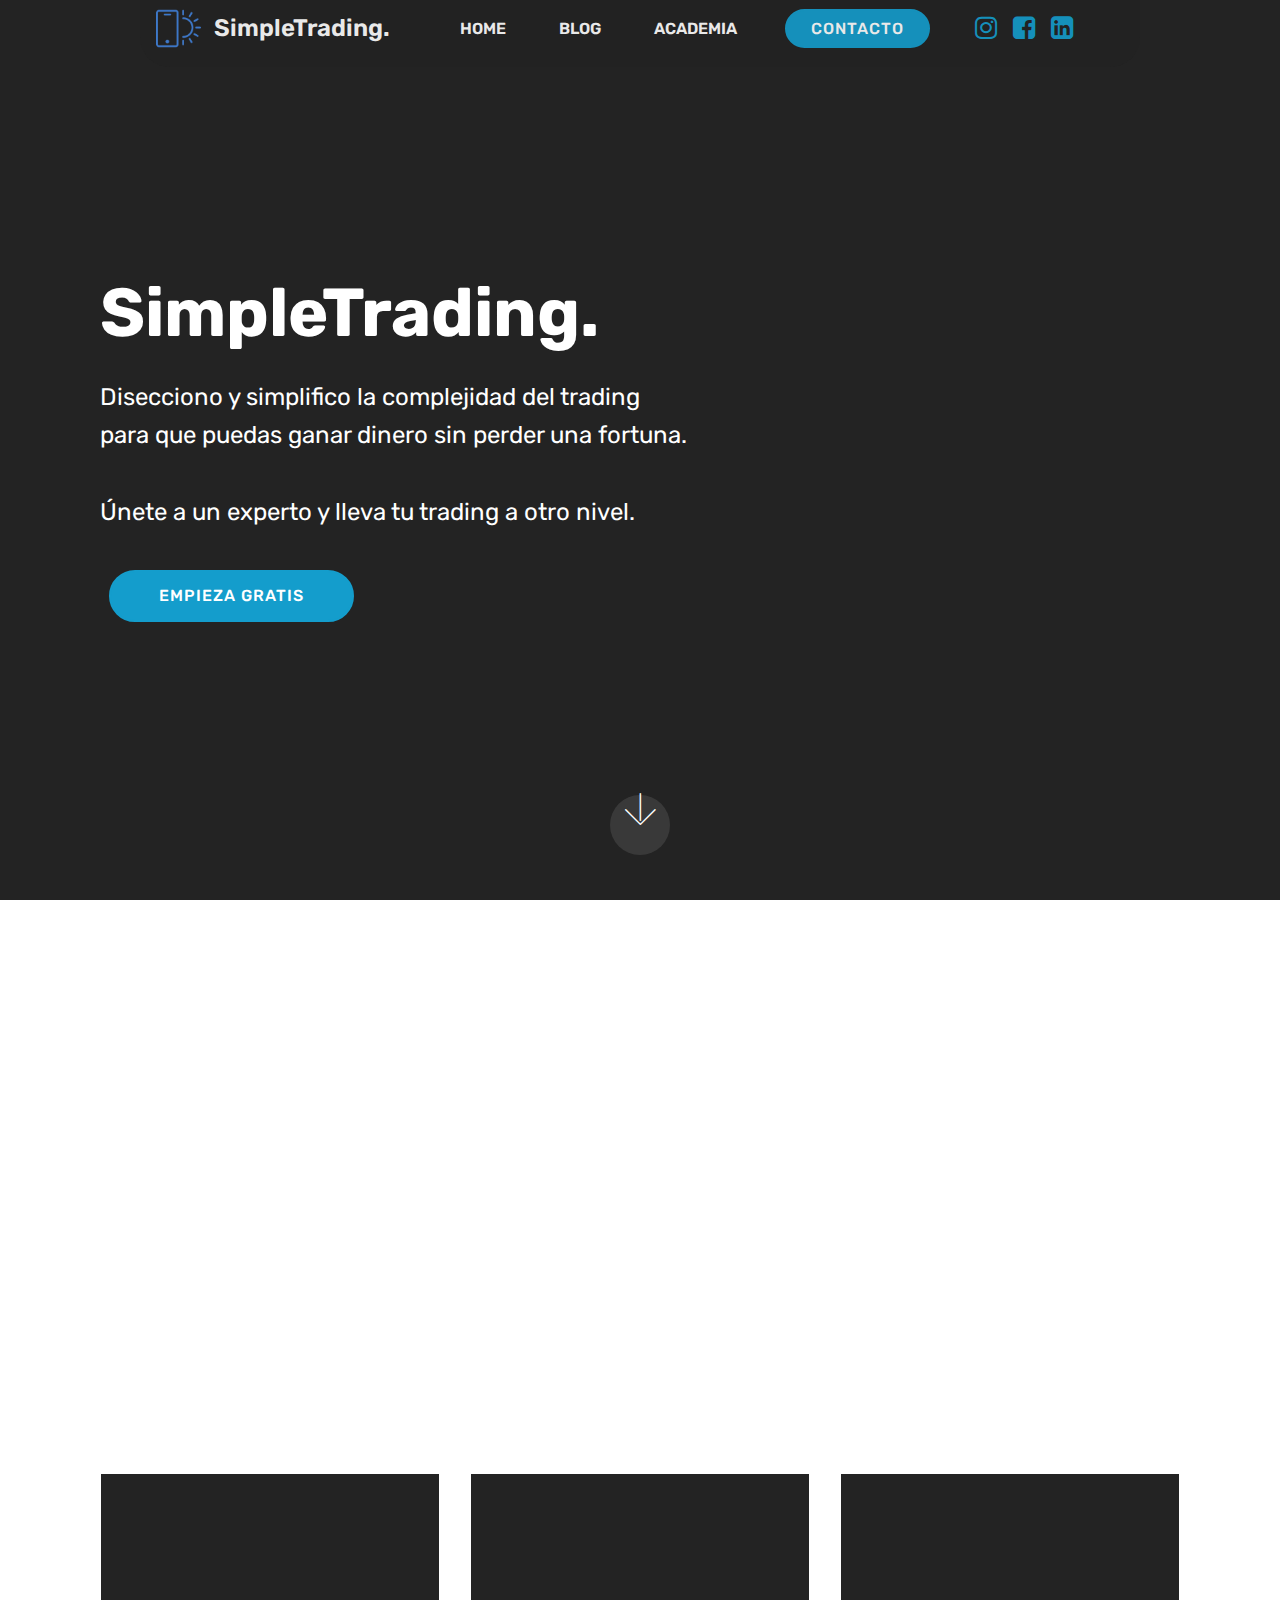
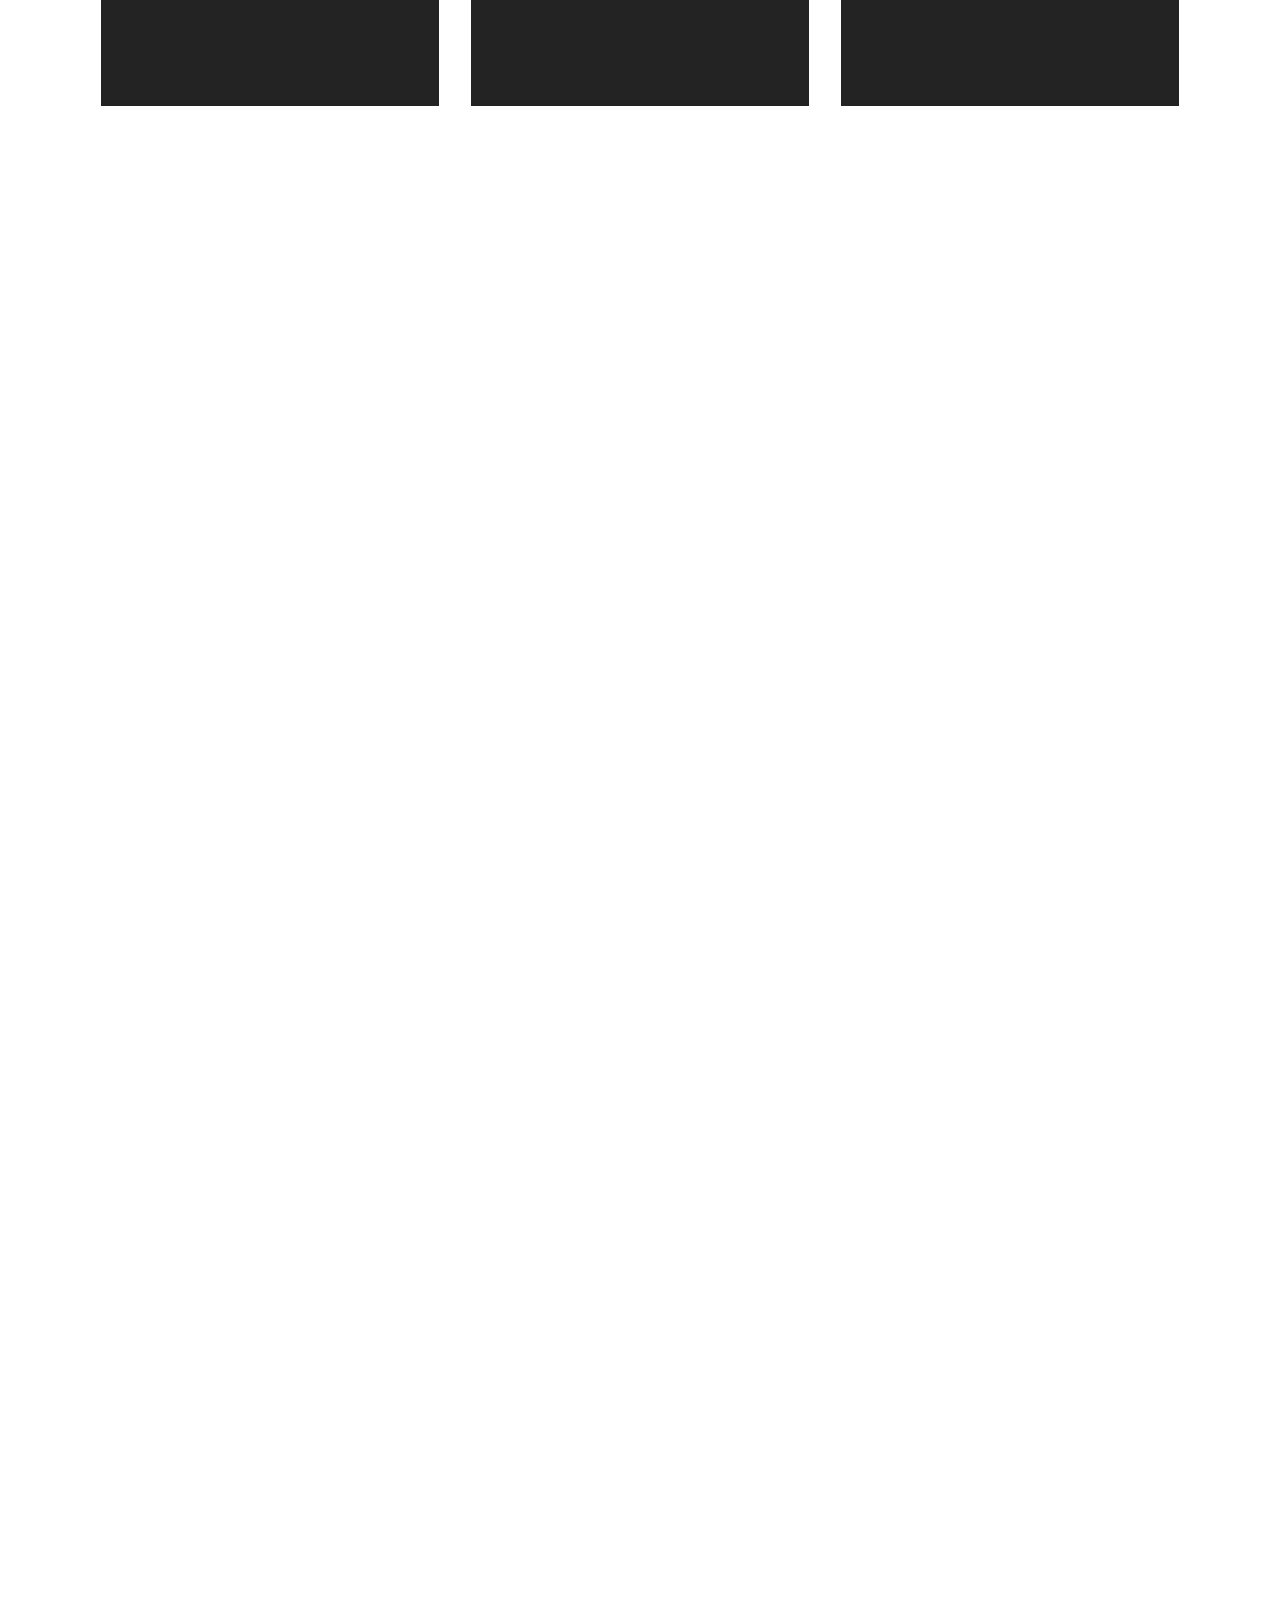
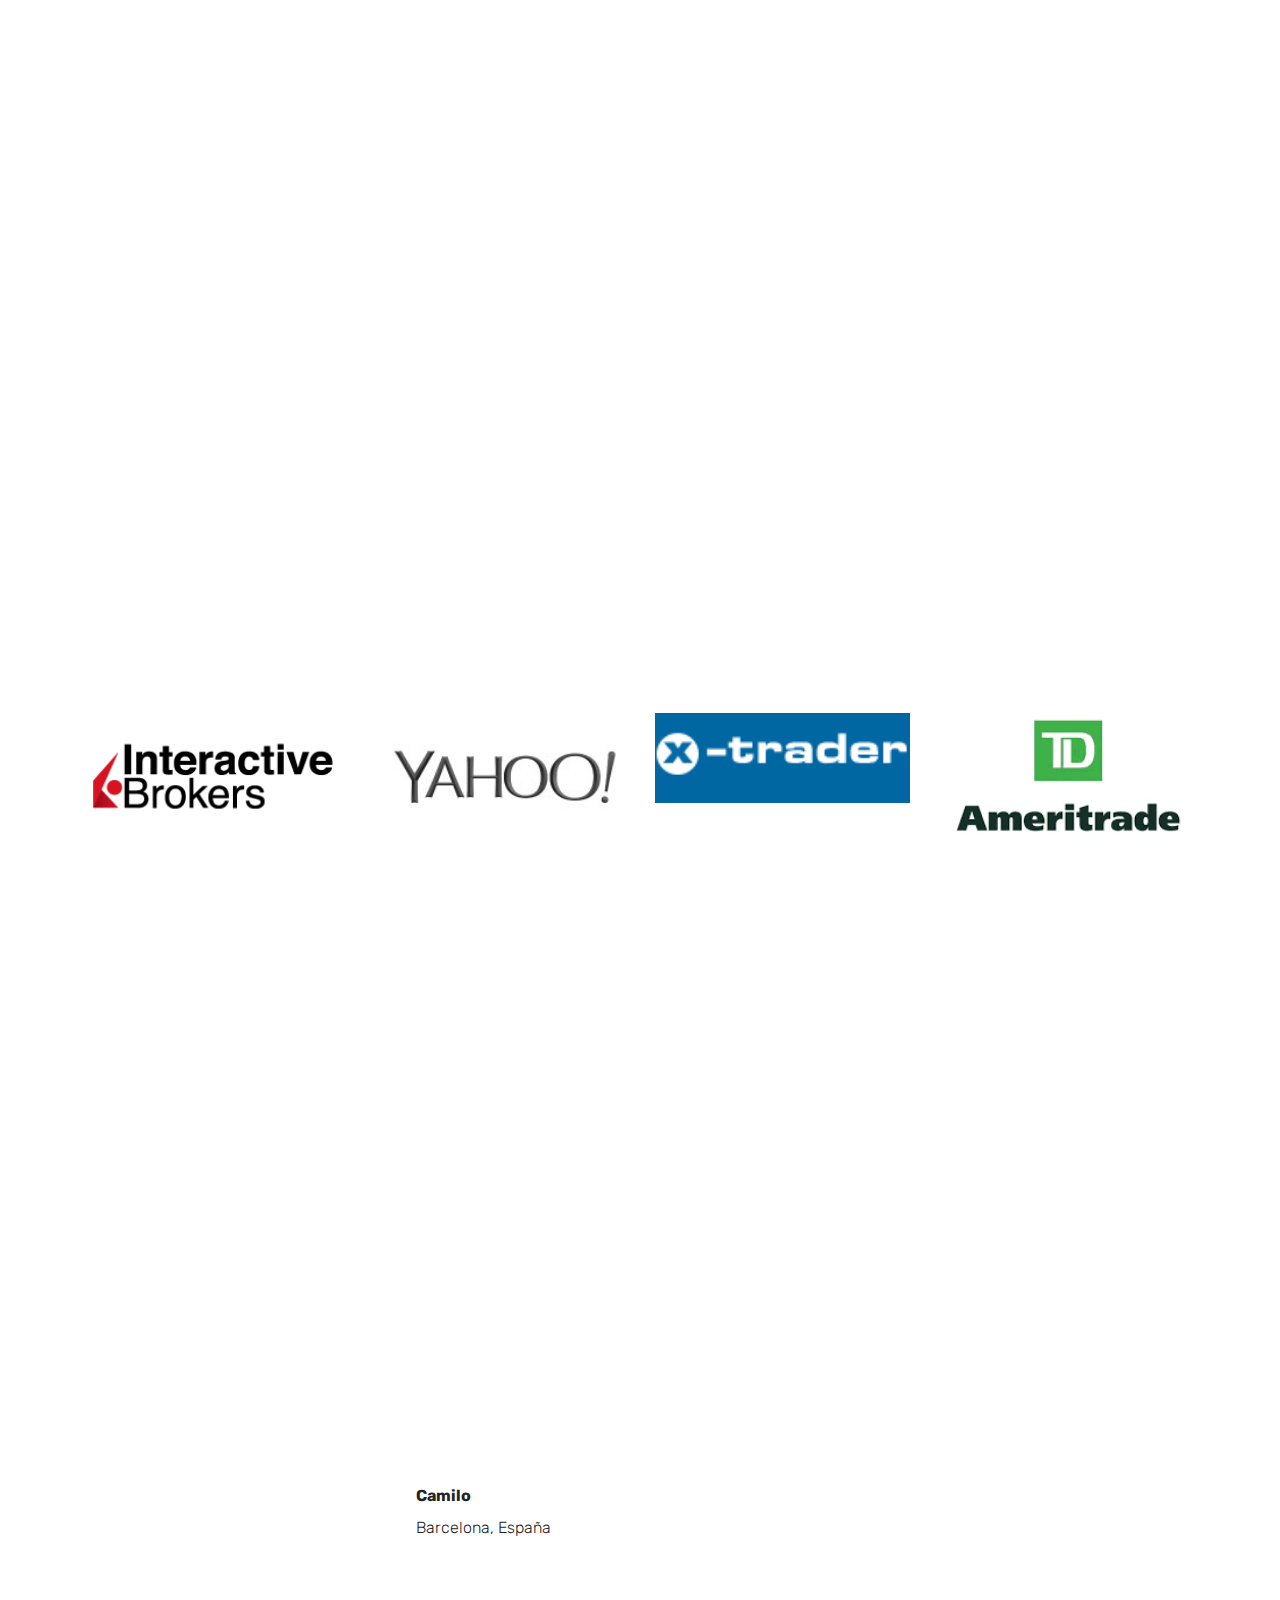
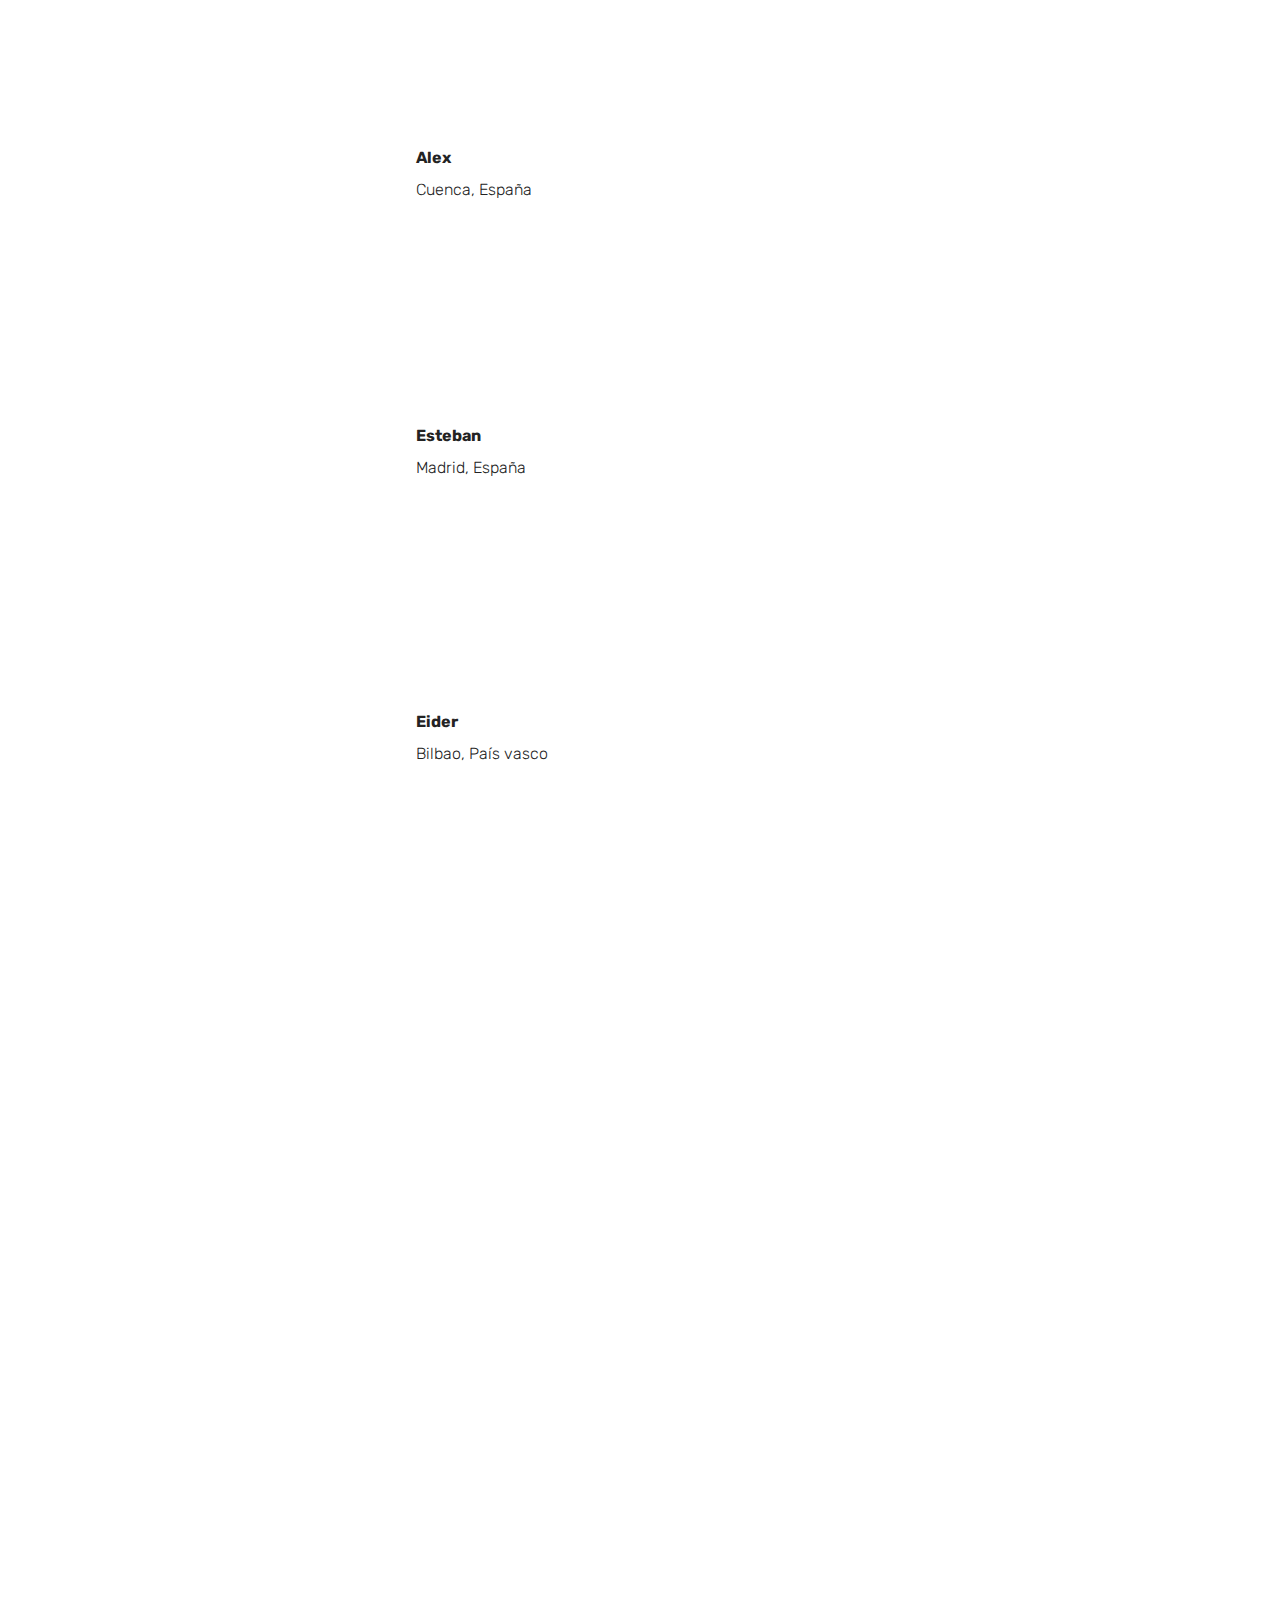
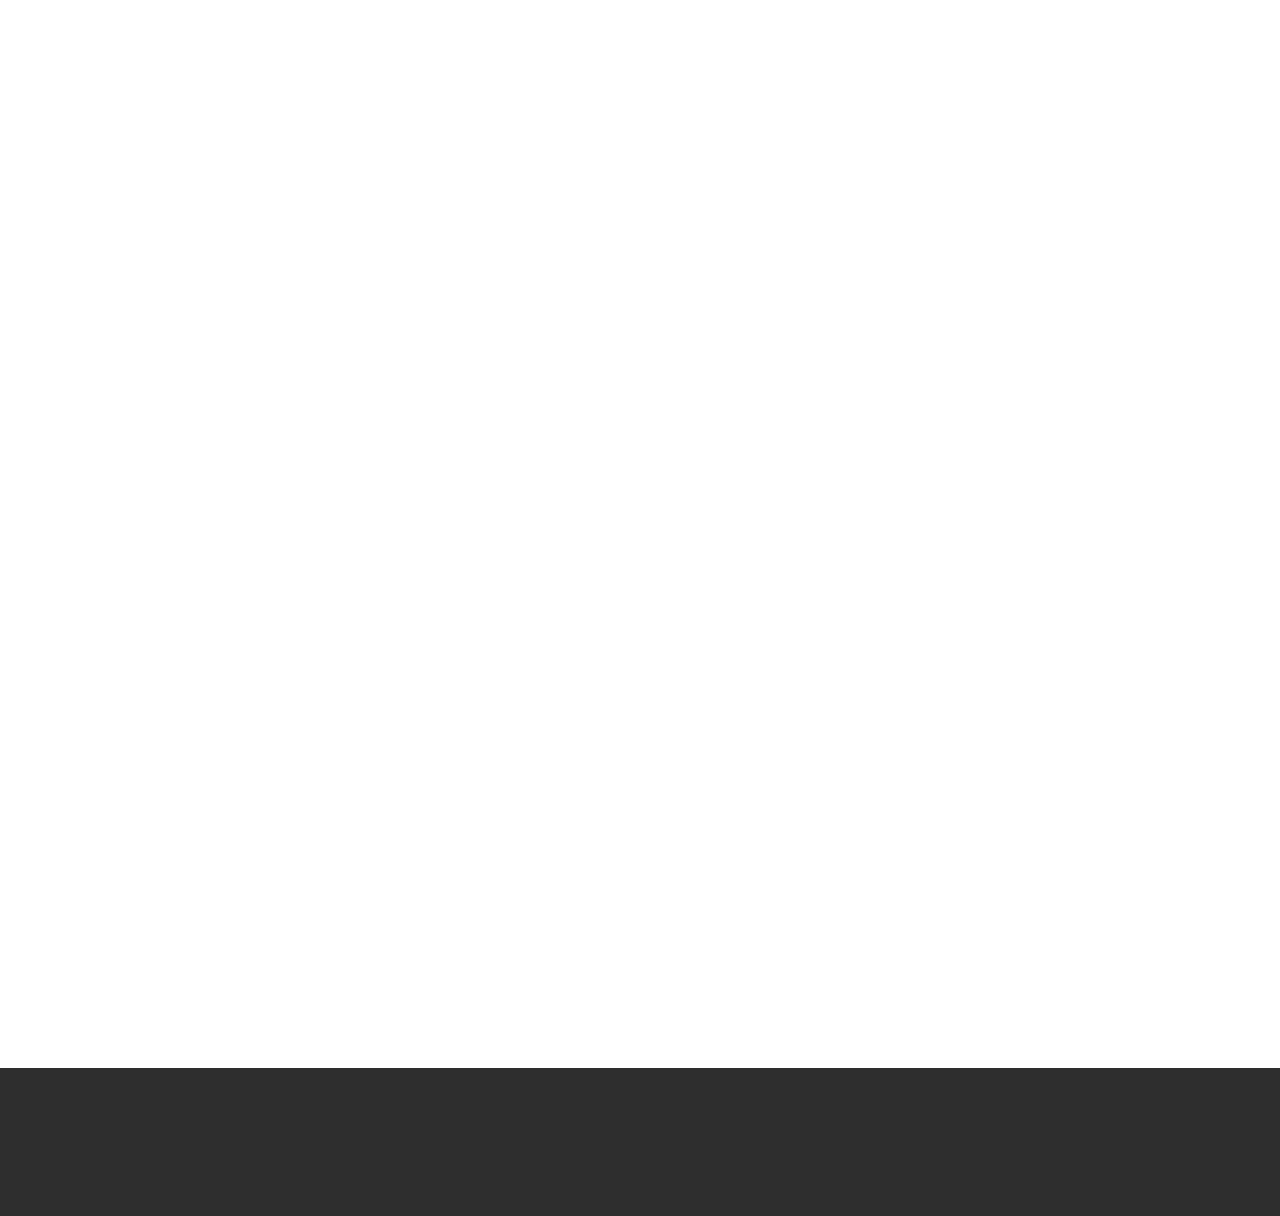
==== commit 535f0a1a: "create github pages" ====
--- a/index.html
+++ b/index.html
@@ -59,18 +59,18 @@
                 <li class="nav-item"><a class="nav-link link text-white display-4" href="https://mobirise.com" aria-expanded="false">
                         BLOG</a></li>
                 <li class="nav-item"><a class="nav-link link text-white display-4" href="https://mobirise.com" aria-expanded="false">ACADEMIA</a></li></ul>
-            <div class="navbar-buttons px-2 mbr-section-btn"><a class="btn btn-sm btn-primary-outline display-4" href="https://mobirise.com">
+            <div class="navbar-buttons px-2 mbr-section-btn"><a class="btn btn-sm btn-primary display-4" href="https://mobirise.com">
                     CONTACTO</a></div>
 
             <div class="icons-menu">
                 <a href="https://mobirise.com" target="_blank">
-                    <span class="p-2 mbr-iconfont fa-instagram fa" style="color: rgb(87, 70, 139); fill: rgb(87, 70, 139);"></span>
+                    <span class="p-2 mbr-iconfont fa-instagram fa" style="color: rgb(20, 157, 204); fill: rgb(20, 157, 204);"></span>
                 </a>
                 <a href="https://mobirise.com" target="_blank">
-                    <span class="p-2 mbr-iconfont fa-facebook-square fa" style="color: rgb(87, 70, 139); fill: rgb(87, 70, 139);"></span>
+                    <span class="p-2 mbr-iconfont fa-facebook-square fa" style="color: rgb(20, 157, 204); fill: rgb(20, 157, 204);"></span>
                 </a>
                 <a href="https://mobirise.com" target="_blank">
-                    <span class="p-2 mbr-iconfont fa-linkedin-square fa" style="color: rgb(87, 70, 139); fill: rgb(87, 70, 139);"></span>
+                    <span class="p-2 mbr-iconfont fa-linkedin-square fa" style="color: rgb(20, 157, 204); fill: rgb(20, 157, 204);"></span>
                 </a>
                 
                 
@@ -81,7 +81,7 @@
     </nav>
 </section>
 
-<section class="engine"><a href="https://mobirise.info/t">amp templates</a></section><section class="header9 cid-s5L6mlsQy5 mbr-fullscreen" id="header9-6">
+<section class="engine"><a href="https://mobirise.info/c">site builder</a></section><section class="header9 cid-s5L6mlsQy5 mbr-fullscreen" id="header9-6">
 
     
 
@@ -200,34 +200,34 @@
     <div class="container">
         
         
-        <div class="row mbr-gallery" data-toggle="modal" data-target="#s6meIy36SB">
+        <div class="row mbr-gallery" data-toggle="modal" data-target="#s6mfbDH6oq">
             <div class="col-sm-6 col-md-4 col-lg-3 item gallery-image">
                 <div class="item-wrapper">
-                    <img class="w-100" src="assets/images/interactive-brokers-250x120.png" alt="" data-slide-to="0" title="" data-target="#s6meIy3AcG">
+                    <img class="w-100" src="assets/images/interactive-brokers-250x120.png" alt="" data-slide-to="0" title="" data-target="#s6mfbDHPbE">
                 </div>
             </div>
             <div class="col-sm-6 col-md-4 col-lg-3 item gallery-image">
                 <div class="item-wrapper">
-                    <img class="w-100" src="assets/images/iconoyahoo-219x90.png" alt="" data-slide-to="1" title="" data-target="#s6meIy3AcG">
+                    <img class="w-100" src="assets/images/iconoyahoo-219x90.png" alt="" data-slide-to="1" title="" data-target="#s6mfbDHPbE">
                 </div>
             </div>
             <div class="col-sm-6 col-md-4 col-lg-3 item gallery-image">
                 <div class="item-wrapper">
-                    <img class="w-100" src="assets/images/logoxtrader-152x54.png" alt="" data-slide-to="2" title="" data-target="#s6meIy3AcG">
+                    <img class="w-100" src="assets/images/logoxtrader-152x54.png" alt="" data-slide-to="2" title="" data-target="#s6mfbDHPbE">
                 </div>
             </div>
             <div class="col-sm-6 col-md-4 col-lg-3 item gallery-image">
                 <div class="item-wrapper">
-                    <img class="w-100" src="assets/images/ameriicon-1-225x225.png" alt="" data-slide-to="3" title="" data-target="#s6meIy3AcG">
-                </div>
-            </div>
-        </div>
-
-        <div class="modal mbr-slider fade" tabindex="-1" role="dialog" aria-hidden="true" id="s6meIy36SB">
+                    <img class="w-100" src="assets/images/ameriicon-1-225x225.png" alt="" data-slide-to="3" title="" data-target="#s6mfbDHPbE">
+                </div>
+            </div>
+        </div>
+
+        <div class="modal mbr-slider fade" tabindex="-1" role="dialog" aria-hidden="true" id="s6mfbDH6oq">
             <div class="modal-dialog" role="document">
                 <div class="modal-content">
                     <div class="modal-body">
-                        <div class="carousel slide" data-ride="carousel" id="s6meIy3AcG">
+                        <div class="carousel slide" data-ride="carousel" id="s6mfbDHPbE">
                             <div class="carousel-inner">
                                 <div class="carousel-item active">
                                     <img class="d-block w-100" src="assets/images/interactive-brokers-250x120.png" alt="">
@@ -243,18 +243,18 @@
                                 </div>
                             </div>
                             <ol class="carousel-indicators">
-                                <li data-slide-to="0" class="active" data-target="#s6meIy3AcG"></li>
-                                <li data-slide-to="1" data-target="#s6meIy3AcG"></li>
-                                <li data-slide-to="2" data-target="#s6meIy3AcG"></li>
-                                <li data-slide-to="3" data-target="#s6meIy3AcG"></li>
+                                <li data-slide-to="0" class="active" data-target="#s6mfbDHPbE"></li>
+                                <li data-slide-to="1" data-target="#s6mfbDHPbE"></li>
+                                <li data-slide-to="2" data-target="#s6mfbDHPbE"></li>
+                                <li data-slide-to="3" data-target="#s6mfbDHPbE"></li>
                             </ol>
                             <a role="button" href="" class="close" data-dismiss="modal" aria-label="Close">
                             </a>
-                            <a class="carousel-control-prev carousel-control" role="button" data-slide="prev" href="#s6meIy3AcG">
+                            <a class="carousel-control-prev carousel-control" role="button" data-slide="prev" href="#s6mfbDHPbE">
                                 <span class="mbri-left mbr-iconfont" aria-hidden="true"></span>
                                 <span class="sr-only">Previous</span>
                             </a>
-                            <a class="carousel-control-next carousel-control" role="button" data-slide="next" href="#s6meIy3AcG">
+                            <a class="carousel-control-next carousel-control" role="button" data-slide="next" href="#s6mfbDHPbE">
                                 <span class="mbri-right mbr-iconfont" aria-hidden="true"></span>
                                 <span class="sr-only">Next</span>
                             </a>
@@ -446,7 +446,7 @@
         <div class="row py-2 justify-content-center">
             <div class="col-12 col-lg-6  col-md-8 " data-form-type="formoid">
                 <!---Formbuilder Form--->
-                <form action="https://mobirise.com/" method="POST" class="mbr-form form-with-styler" data-form-title="Mobirise Form"><input type="hidden" name="email" data-form-email="true" value="IxxSNqtSaHzKWnSx1bGudANDC4iPxI+4yooO7TYKUmuOIbUjxuU9HWAQb1ppN3/7QC9Q91zAYS5CtWpVI92u8arCemiiuGJWDc/ysHzScRVKpUOtm6eUgZNykcqTWckq.lgX+pKGrboXxn/OptS0SaQAgT7pjcgTJGhMm603uVkn4DuNp0EPS0yuKc/BsC7a5SNnP4XfANxqrlwzP6HUXxcexOtrWr07ffD/Bp1Fi+rBmSUmCiDv2vtqh+kHWydhZ">
+                <form action="https://mobirise.com/" method="POST" class="mbr-form form-with-styler" data-form-title="Mobirise Form"><input type="hidden" name="email" data-form-email="true" value="aJIdCr+bq7VDFxH8pQU+6KVg5kiLB95hrZx5irq6wvZUX/AbdiiHLpP9AS9Mk/CPeuRgi57fI/BmpAhG3q4pUxo45tenDGVc2KUuJzLyxh+RXE0NcX4nt+bbWzIeAUGi.olTrO3nuhqnDAez8wv5oh/vgMdVGQcHrMG4hqGmbvqjH+g4bWs50BnbtXBHwLyoe7TuLkP62AmIdfp7irQwULhXWb67qHV4VGlTUHciFV8yjCenalgonoExQa1tMIUaH">
                     <div class="row">
                         <div hidden="hidden" data-form-alert="" class="alert alert-success col-12">Thanks for filling out the form!</div>
                         <div hidden="hidden" data-form-alert-danger="" class="alert alert-danger col-12">
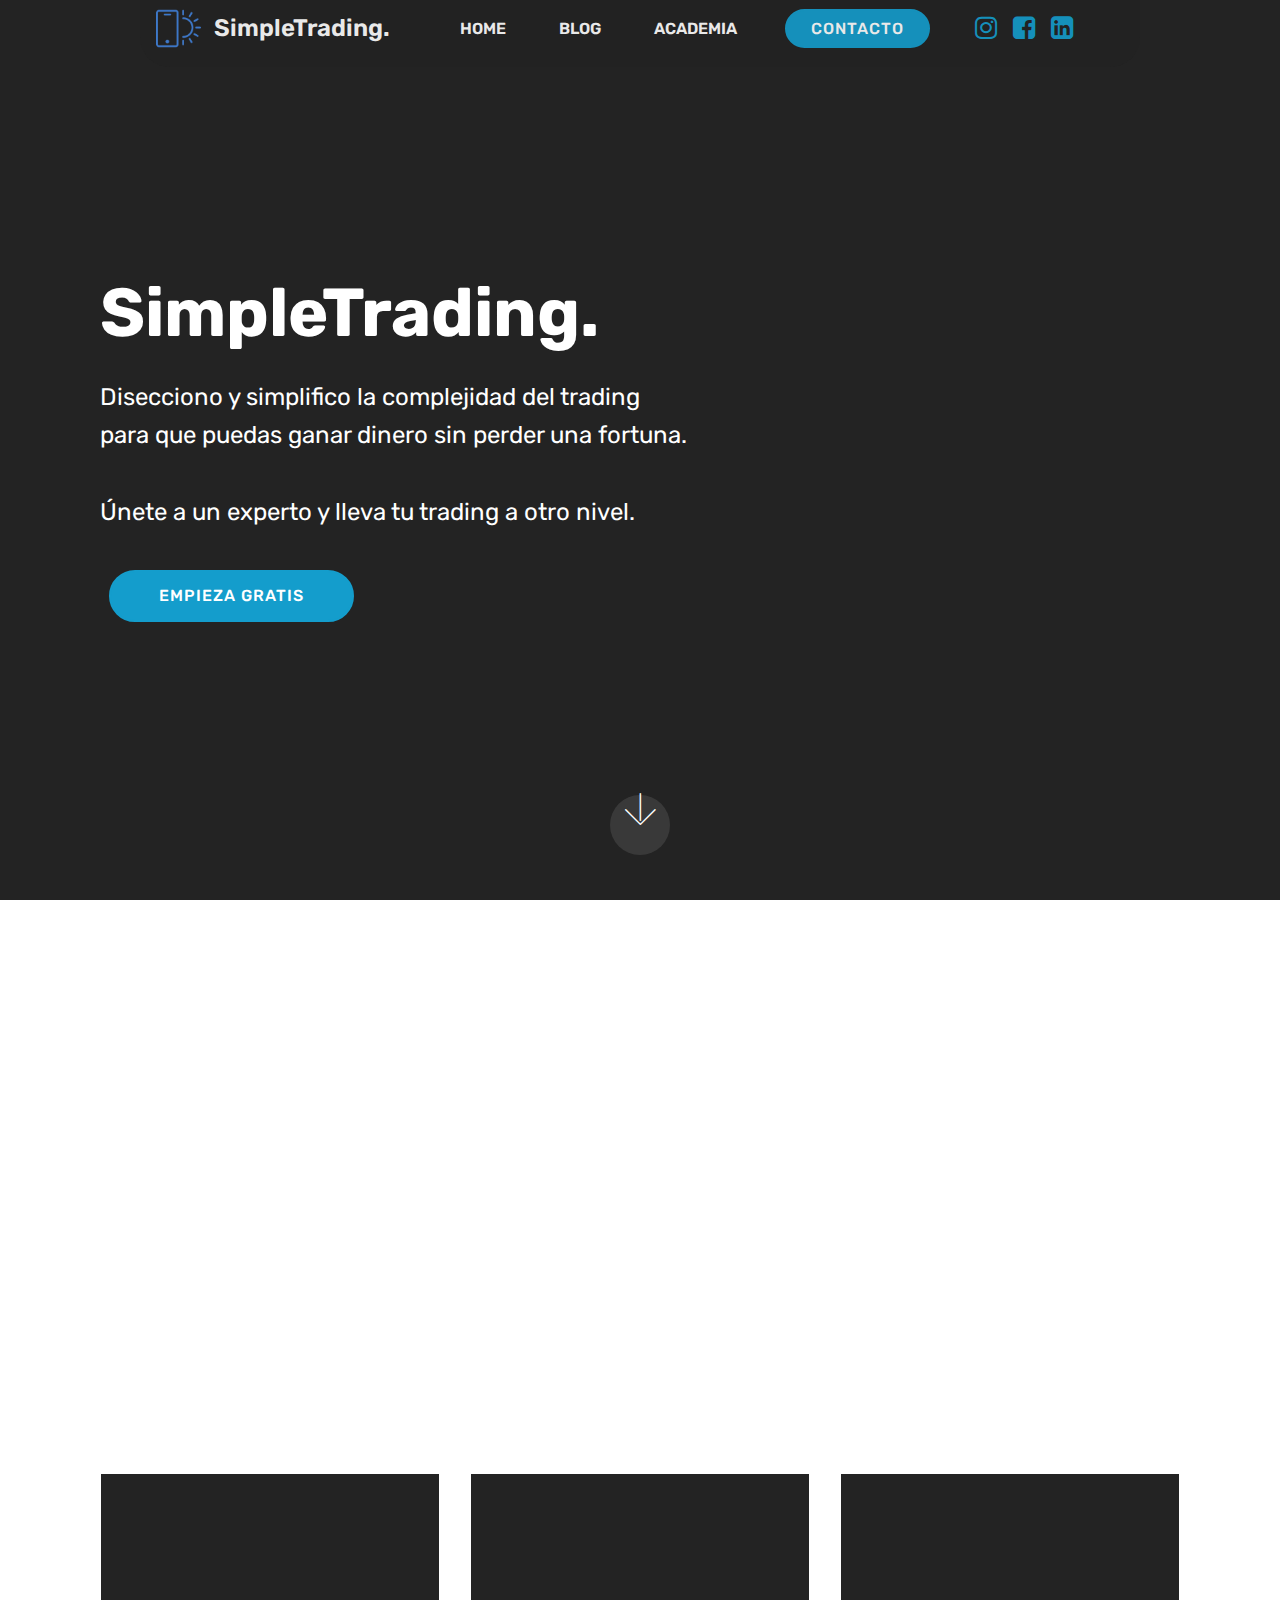
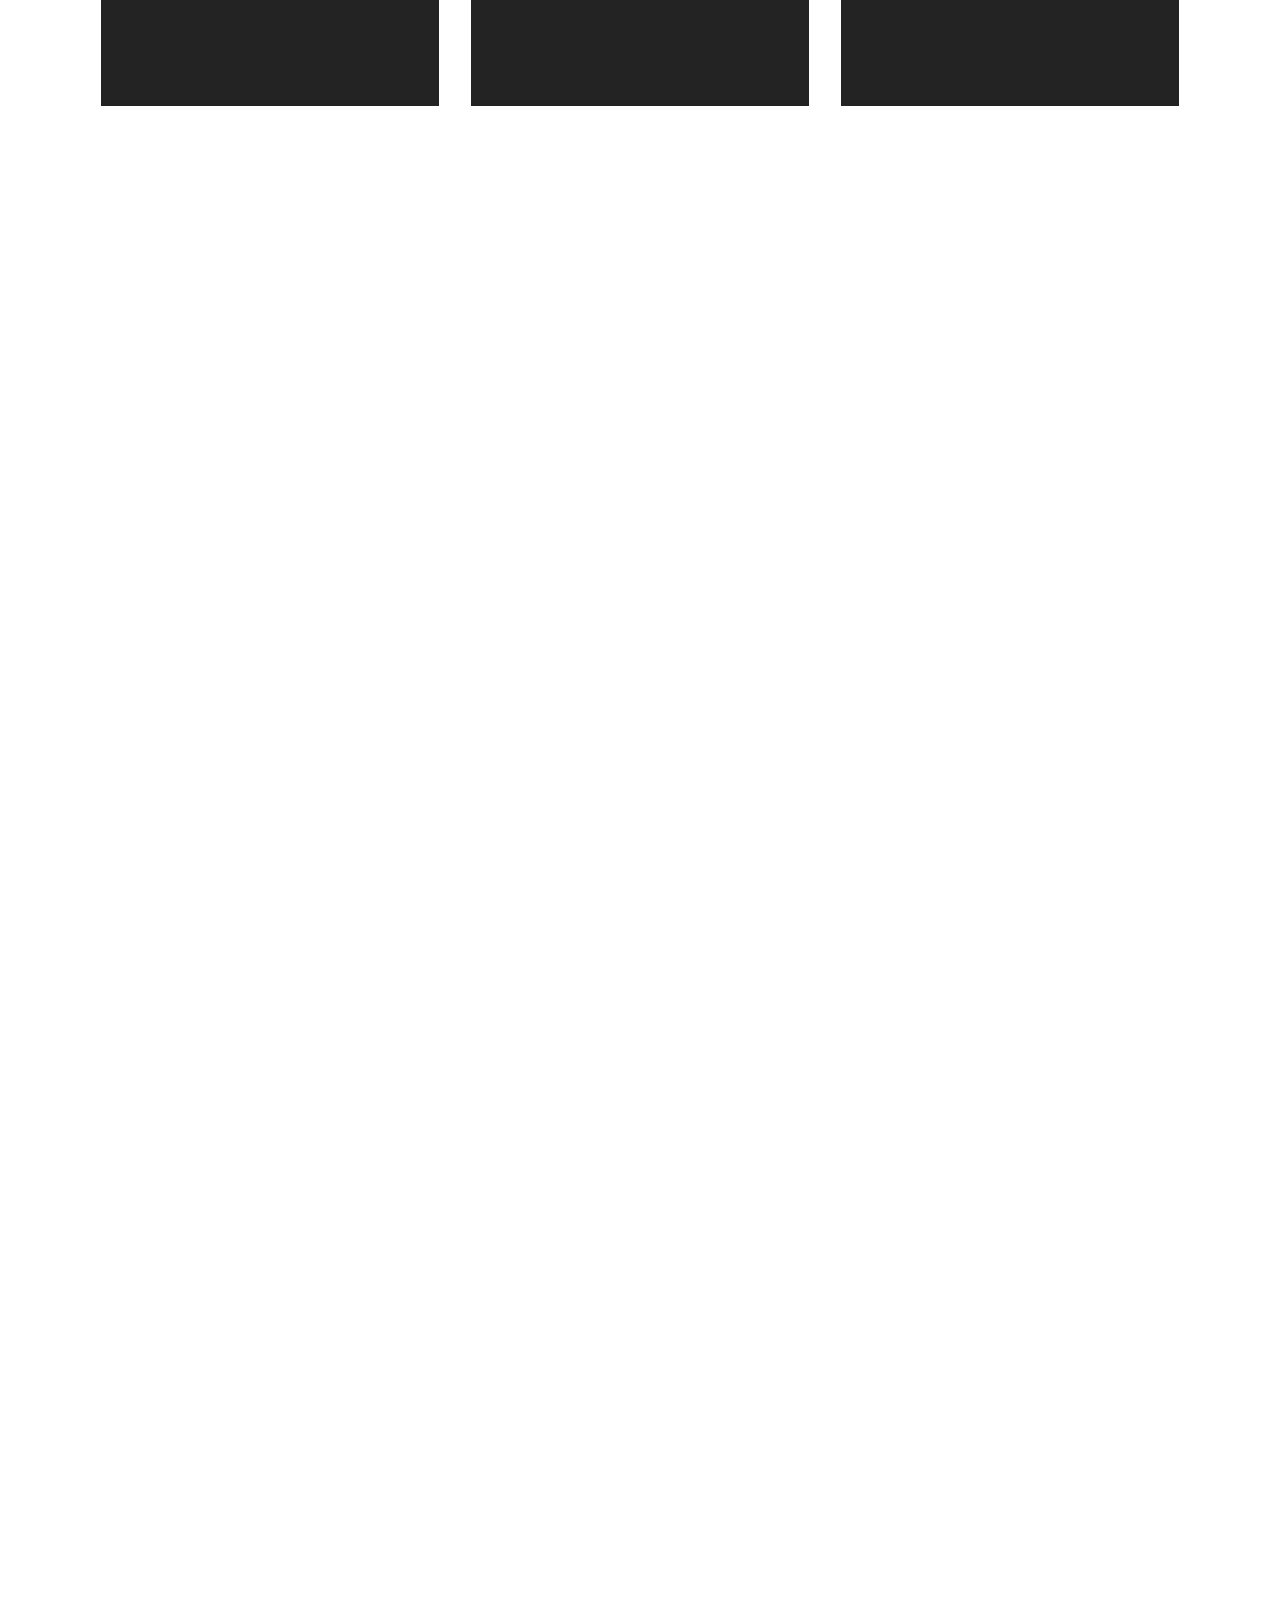
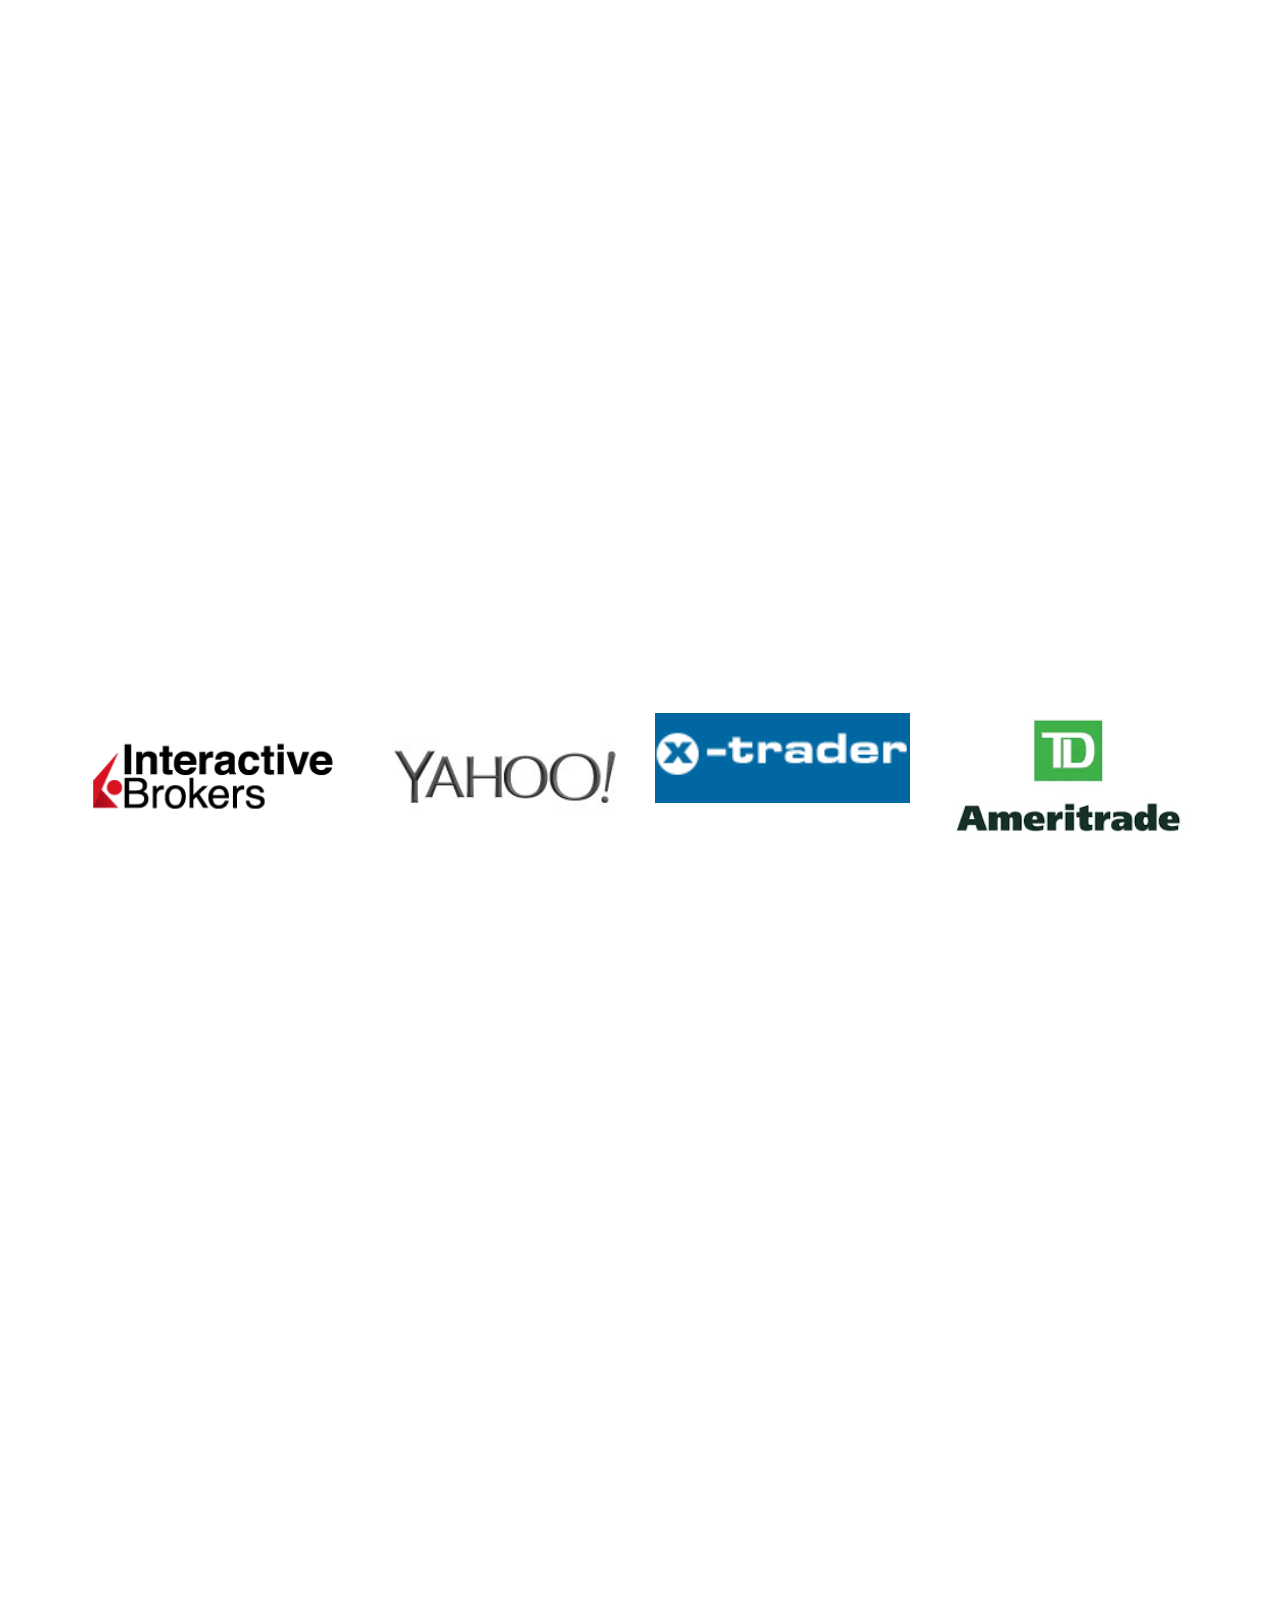
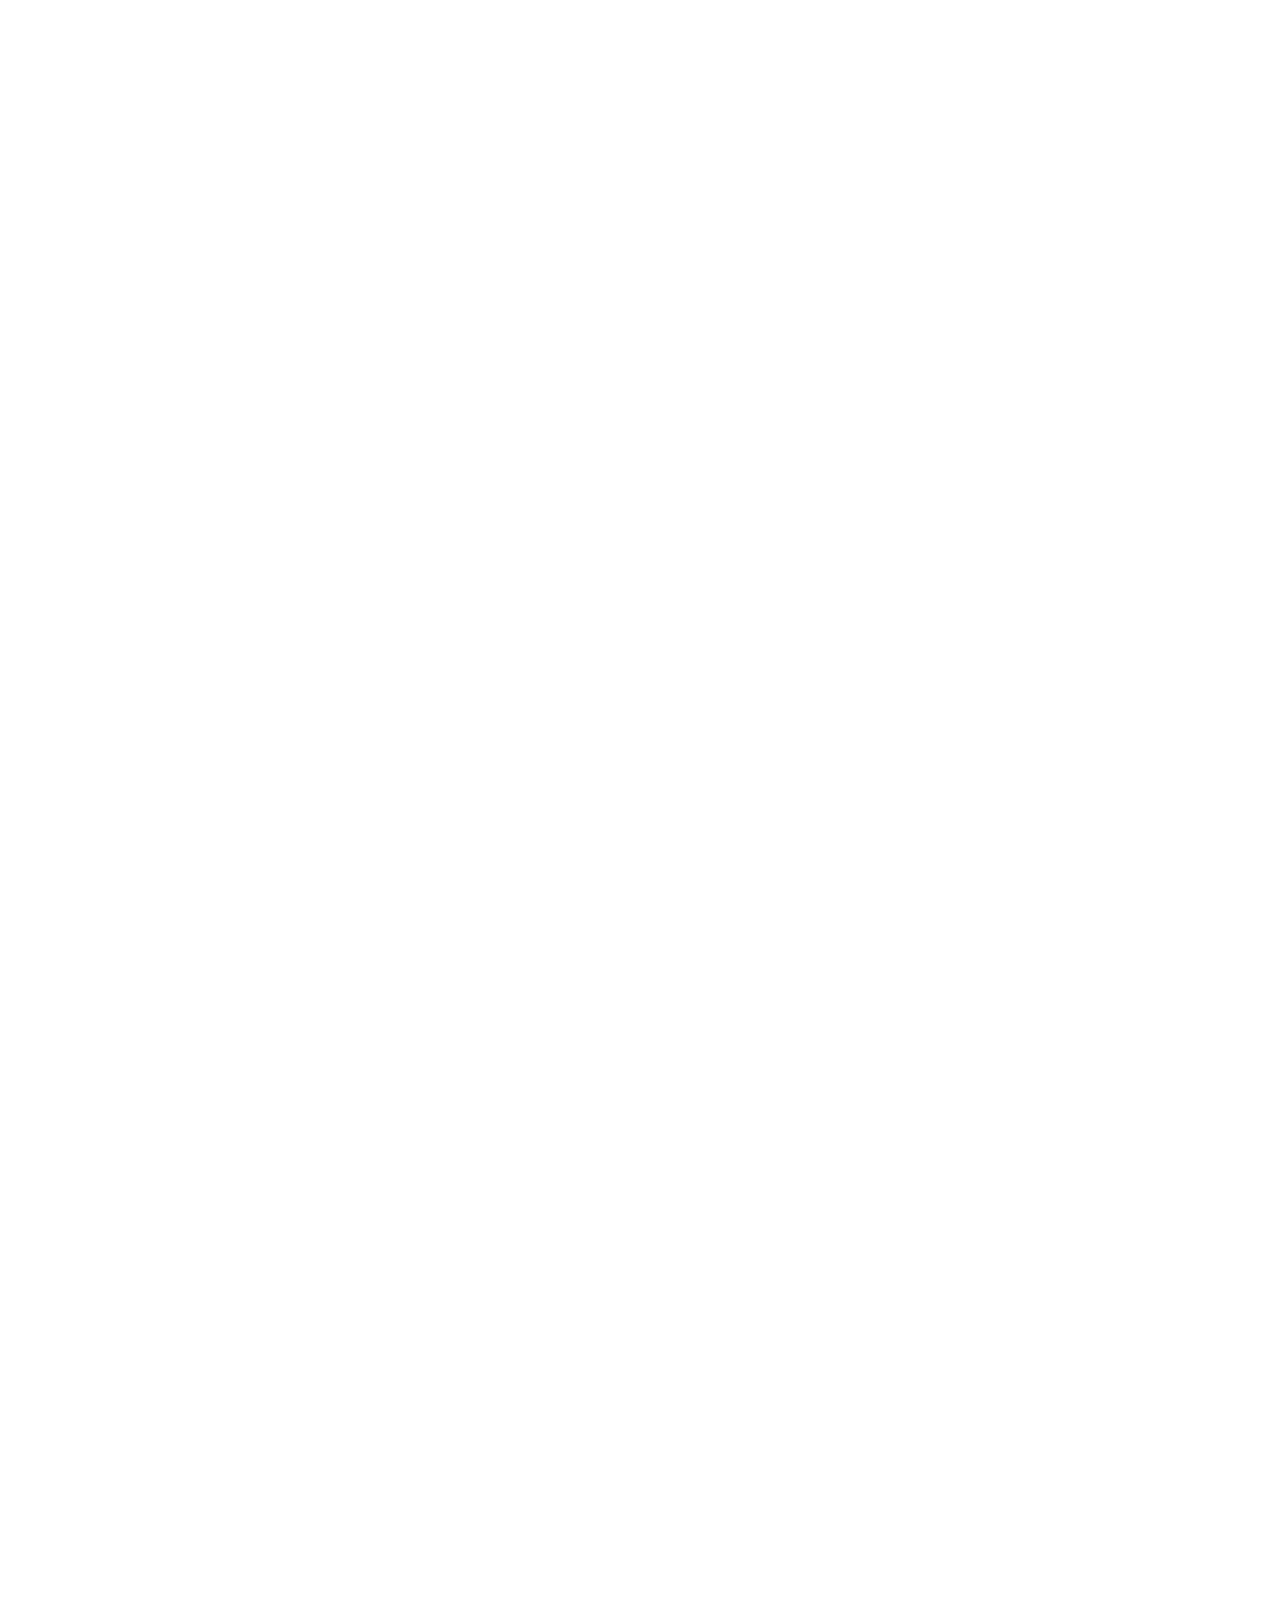
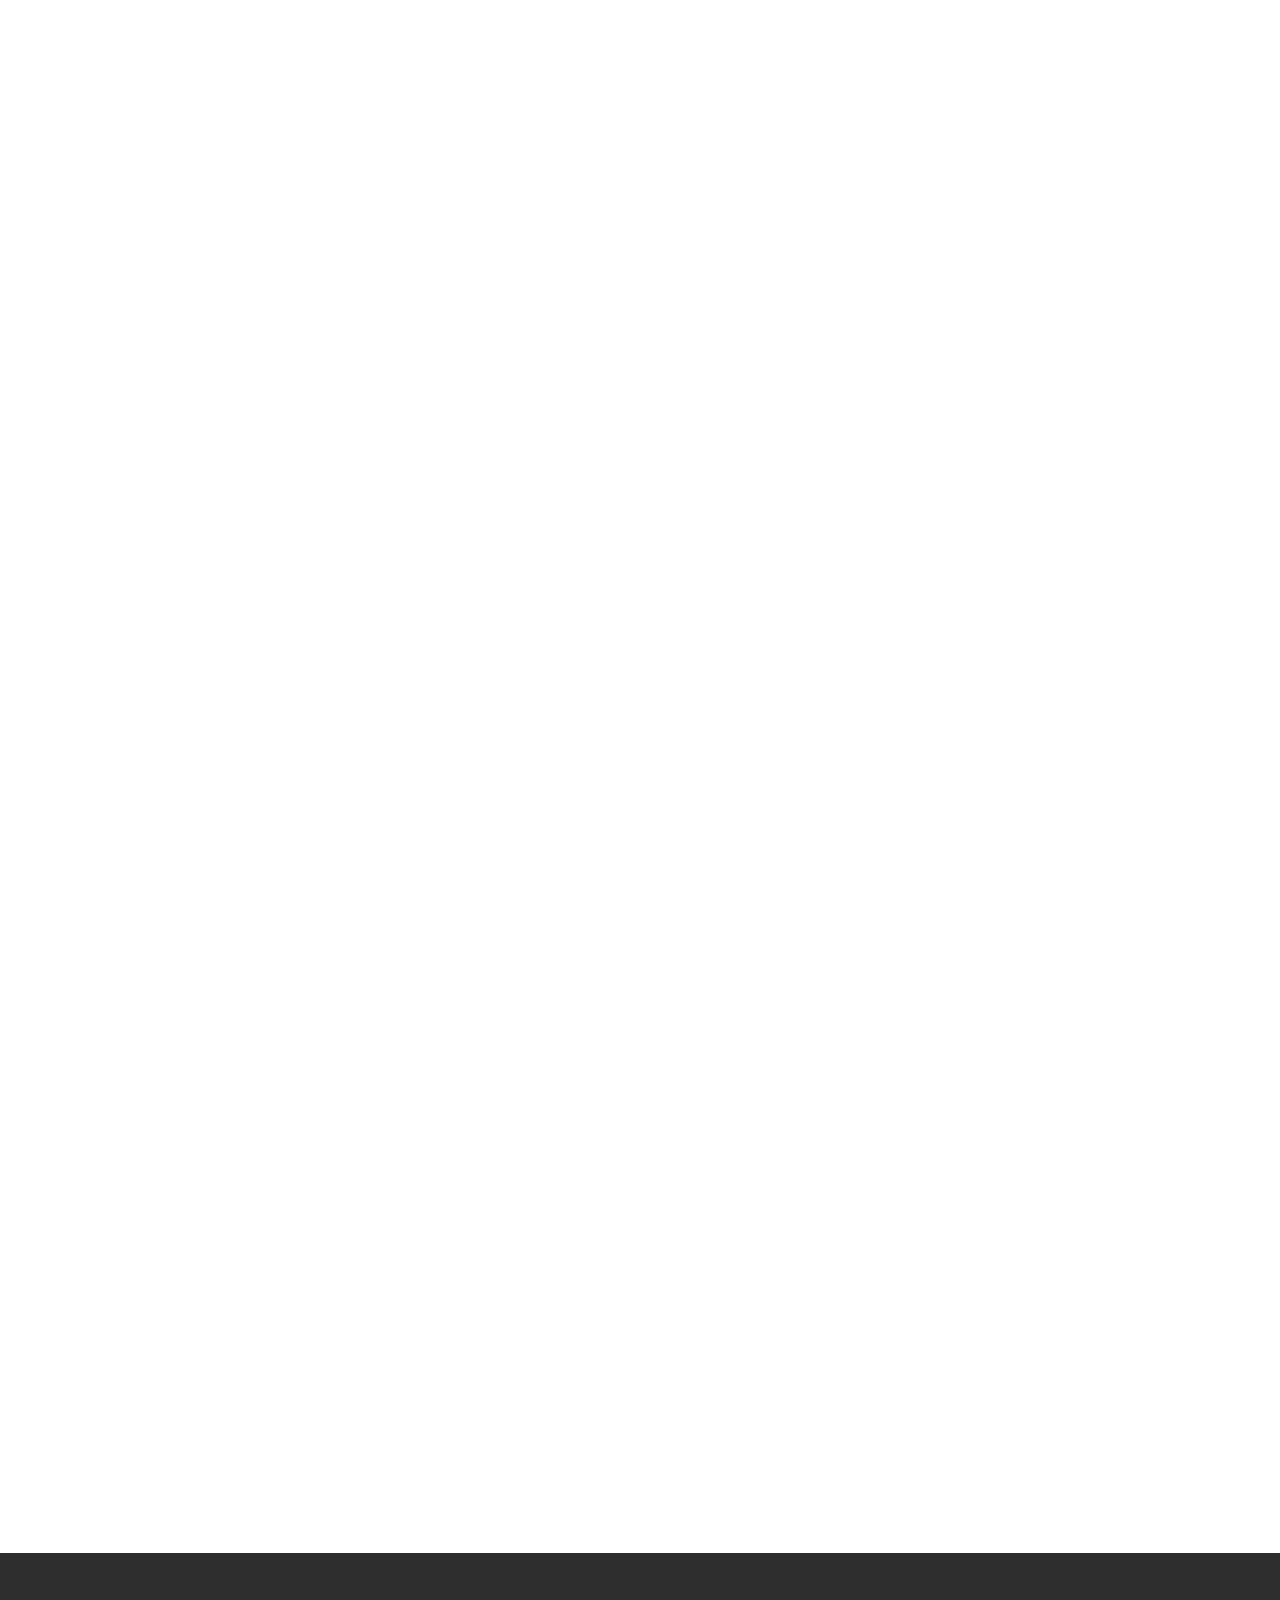
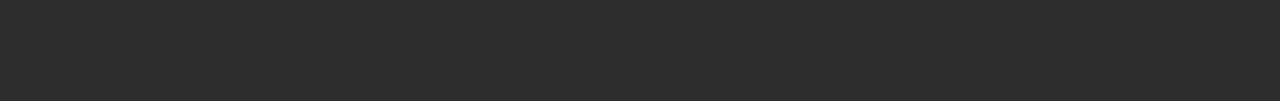
==== commit e8aecad3: "create github pages" ====
--- a/index.html
+++ b/index.html
@@ -81,7 +81,7 @@
     </nav>
 </section>
 
-<section class="engine"><a href="https://mobirise.info/c">site builder</a></section><section class="header9 cid-s5L6mlsQy5 mbr-fullscreen" id="header9-6">
+<section class="engine"><a href="https://mobirise.info/f">easy website creator</a></section><section class="header9 cid-s5L6mlsQy5 mbr-fullscreen" id="header9-6">
 
     
 
@@ -200,34 +200,34 @@
     <div class="container">
         
         
-        <div class="row mbr-gallery" data-toggle="modal" data-target="#s6mfbDH6oq">
+        <div class="row mbr-gallery" data-toggle="modal" data-target="#s6mmvO2BSJ">
             <div class="col-sm-6 col-md-4 col-lg-3 item gallery-image">
                 <div class="item-wrapper">
-                    <img class="w-100" src="assets/images/interactive-brokers-250x120.png" alt="" data-slide-to="0" title="" data-target="#s6mfbDHPbE">
+                    <img class="w-100" src="assets/images/interactive-brokers-250x120.png" alt="" data-slide-to="0" title="" data-target="#s6mmvO20Ar">
                 </div>
             </div>
             <div class="col-sm-6 col-md-4 col-lg-3 item gallery-image">
                 <div class="item-wrapper">
-                    <img class="w-100" src="assets/images/iconoyahoo-219x90.png" alt="" data-slide-to="1" title="" data-target="#s6mfbDHPbE">
+                    <img class="w-100" src="assets/images/iconoyahoo-219x90.png" alt="" data-slide-to="1" title="" data-target="#s6mmvO20Ar">
                 </div>
             </div>
             <div class="col-sm-6 col-md-4 col-lg-3 item gallery-image">
                 <div class="item-wrapper">
-                    <img class="w-100" src="assets/images/logoxtrader-152x54.png" alt="" data-slide-to="2" title="" data-target="#s6mfbDHPbE">
+                    <img class="w-100" src="assets/images/logoxtrader-152x54.png" alt="" data-slide-to="2" title="" data-target="#s6mmvO20Ar">
                 </div>
             </div>
             <div class="col-sm-6 col-md-4 col-lg-3 item gallery-image">
                 <div class="item-wrapper">
-                    <img class="w-100" src="assets/images/ameriicon-1-225x225.png" alt="" data-slide-to="3" title="" data-target="#s6mfbDHPbE">
-                </div>
-            </div>
-        </div>
-
-        <div class="modal mbr-slider fade" tabindex="-1" role="dialog" aria-hidden="true" id="s6mfbDH6oq">
+                    <img class="w-100" src="assets/images/ameriicon-1-225x225.png" alt="" data-slide-to="3" title="" data-target="#s6mmvO20Ar">
+                </div>
+            </div>
+        </div>
+
+        <div class="modal mbr-slider fade" tabindex="-1" role="dialog" aria-hidden="true" id="s6mmvO2BSJ">
             <div class="modal-dialog" role="document">
                 <div class="modal-content">
                     <div class="modal-body">
-                        <div class="carousel slide" data-ride="carousel" id="s6mfbDHPbE">
+                        <div class="carousel slide" data-ride="carousel" id="s6mmvO20Ar">
                             <div class="carousel-inner">
                                 <div class="carousel-item active">
                                     <img class="d-block w-100" src="assets/images/interactive-brokers-250x120.png" alt="">
@@ -243,18 +243,18 @@
                                 </div>
                             </div>
                             <ol class="carousel-indicators">
-                                <li data-slide-to="0" class="active" data-target="#s6mfbDHPbE"></li>
-                                <li data-slide-to="1" data-target="#s6mfbDHPbE"></li>
-                                <li data-slide-to="2" data-target="#s6mfbDHPbE"></li>
-                                <li data-slide-to="3" data-target="#s6mfbDHPbE"></li>
+                                <li data-slide-to="0" class="active" data-target="#s6mmvO20Ar"></li>
+                                <li data-slide-to="1" data-target="#s6mmvO20Ar"></li>
+                                <li data-slide-to="2" data-target="#s6mmvO20Ar"></li>
+                                <li data-slide-to="3" data-target="#s6mmvO20Ar"></li>
                             </ol>
                             <a role="button" href="" class="close" data-dismiss="modal" aria-label="Close">
                             </a>
-                            <a class="carousel-control-prev carousel-control" role="button" data-slide="prev" href="#s6mfbDHPbE">
+                            <a class="carousel-control-prev carousel-control" role="button" data-slide="prev" href="#s6mmvO20Ar">
                                 <span class="mbri-left mbr-iconfont" aria-hidden="true"></span>
                                 <span class="sr-only">Previous</span>
                             </a>
-                            <a class="carousel-control-next carousel-control" role="button" data-slide="next" href="#s6mfbDHPbE">
+                            <a class="carousel-control-next carousel-control" role="button" data-slide="next" href="#s6mmvO20Ar">
                                 <span class="mbri-right mbr-iconfont" aria-hidden="true"></span>
                                 <span class="sr-only">Next</span>
                             </a>
@@ -266,130 +266,119 @@
     </div>
 </section>
 
-<section class="mbr-section content4 cid-s5Q5sY0ht7" id="content4-c">
-
-    
-
+<section class="testimonials1 cid-s6mgqbnIip" id="testimonials1-1e">
+
+    
+
+    
     <div class="container">
         <div class="media-container-row">
-            <div class="title col-12 col-md-8">
-                <h2 class="align-center pb-3 mbr-fonts-style display-2"><strong>¿Qué dicen otros traders?</strong></h2>
-                
-                
-            </div>
-        </div>
-    </div>
-</section>
-
-<section class="testimonials4 cid-s5Q5Hu7yID" id="testimonials4-d">
-
-  
-
-  
-  <div class="container">
-    <h2 class="pb-3 mbr-fonts-style mbr-white align-center display-2">
-        WHAT OUR FAASTIC USERS SAY
-    </h2>
-    <h3 class="mbr-section-subtitle mbr-light pb-3 mbr-fonts-style mbr-white align-center display-5">
-        Click any text to edit or style it. Click blue "Gear" icon in the top right corner to hide/show images, titles and change the amount items or the block and cards background.
-    </h3>
-    <div class="col-md-10 testimonials-container"> 
-      
-
-      
-    <div class="testimonials-item">
-        <div class="user row">
-          <div class="col-lg-3 col-md-4">
-            <div class="user_image">
-              <img src="assets/images/3-300x300.jpg" alt="" title="">
-            </div>
-          </div>
-          <div class="testimonials-caption col-lg-9 col-md-8">
-            <div class="user_text ">
-              <p class="mbr-fonts-style  display-7">
-                 <em>"El conocimiento que me ha dado ha cambiado completamente la idea que tenia del trading"</em>
-              </p>
-            </div>
-            <div class="user_name mbr-bold mbr-fonts-style align-left pt-3 display-7">
-                 Camilo</div>
-            <div class="user_desk mbr-light mbr-fonts-style align-left pt-2 display-7">
-                 Barcelona, España</div>
-          </div>
-        </div>
-      </div><div class="testimonials-item">
-        <div class="user row">
-          <div class="col-lg-3 col-md-4">
-            <div class="user_image">
-              <img src="assets/images/4-300x300.jpg" alt="" title="">
-            </div>
-          </div>
-          <div class="testimonials-caption col-lg-9 col-md-8">
-            <div class="user_text">
-              <p class="mbr-fonts-style  display-7">
-                 <em>"</em>Jon tiene un gran nivel, dedica mucho tiempo y esfuerzo y lo mejor es que funciona."</p>
-            </div>
-            <div class="user_name mbr-bold mbr-fonts-style align-left pt-3 display-7">
-                 Alex
-            </div>
-            <div class="user_desk mbr-light mbr-fonts-style align-left pt-2 display-7">
-                 Cuenca, España</div>
-          </div>
-        </div>
-      </div></div>
-  </div>
-</section>
-
-<section class="testimonials4 cid-s5Q60iGYtw" id="testimonials4-e">
-
-  
-
-  
-  <div class="container">
-    <h2 class="pb-3 mbr-fonts-style mbr-white align-center display-2"></h2>
-    <h3 class="mbr-section-subtitle mbr-light pb-3 mbr-fonts-style mbr-white align-center display-5"></h3>
-    <div class="col-md-10 testimonials-container"> 
-      
-
-      
-    <div class="testimonials-item">
-        <div class="user row">
-          <div class="col-lg-3 col-md-4">
-            <div class="user_image">
-              <img src="assets/images/image2-300x300.jpg" alt="" title="">
-            </div>
-          </div>
-          <div class="testimonials-caption col-lg-9 col-md-8">
-            <div class="user_text ">
-              <p class="mbr-fonts-style  display-7">
-                 <em>"Muy buen profesional"</em>
-              </p>
-            </div>
-            <div class="user_name mbr-bold mbr-fonts-style align-left pt-3 display-7">
-                 Esteban</div>
-            <div class="user_desk mbr-light mbr-fonts-style align-left pt-2 display-7">
-                 Madrid, España</div>
-          </div>
-        </div>
-      </div><div class="testimonials-item">
-        <div class="user row">
-          <div class="col-lg-3 col-md-4">
-            <div class="user_image">
-              <img src="assets/images/image-300x300.jpg" alt="" title="">
-            </div>
-          </div>
-          <div class="testimonials-caption col-lg-9 col-md-8">
-            <div class="user_text">
-              <p class="mbr-fonts-style  display-7">
-                 <em>"</em>Todavía llevo poco tiempo para dar una valoración ajustada pero estoy teniendo una gran experiencia."</p>
-            </div>
-            <div class="user_name mbr-bold mbr-fonts-style align-left pt-3 display-7">
-                 Eider</div>
-            <div class="user_desk mbr-light mbr-fonts-style align-left pt-2 display-7">
-                 Bilbao, País vasco</div>
-          </div>
-        </div>
-      </div></div>
-  </div>
+            <div class="title col-12 align-center">
+                <h2 class="pb-3 mbr-fonts-style display-2">¿Qué dicen otros traders?</h2>
+                
+            </div>
+        </div>
+    </div>
+
+    <div class="container pt-3 mt-2">
+        <div class="media-container-row">
+            <div class="mbr-testimonial p-3 align-center col-12 col-md-6 col-lg-4">
+                <div class="panel-item p-3">
+                    <div class="card-block">
+                        <div class="testimonial-photo">
+                            <img src="assets/images/1-200x200.jpg" alt="" title="">
+                        </div>
+                        <p class="mbr-text mbr-fonts-style display-7">"El curso es excelente y está muy bien organizado. Cabe destacar el excelente trabajo del tutor y la calidad de los contenidos. He aprendido mucho durante el curso a través de los módulos, los ejercicios prácticos y los comentarios del tutor. Lo recomiendo 100%. Ha cumplido todas mis expectativas."</p>
+                    </div>
+                    <div class="card-footer">
+                        <div class="mbr-author-name mbr-bold mbr-fonts-style display-7">
+                             Yolanda - Barcelona, España</div>
+                        
+                    </div>
+                </div>
+            </div>
+
+            <div class="mbr-testimonial p-3 align-center col-12 col-md-6 col-lg-4">
+                <div class="panel-item p-3">
+                    <div class="card-block">
+                        <div class="testimonial-photo">
+                            <img src="assets/images/5-200x200.jpg" alt="" title="">
+                        </div>
+                        <p class="mbr-text mbr-fonts-style display-7">"Me pareció muy util el curso. He tomado muchos cursos aquí en México y en línea para invertir. Los cursos de trading muchas veces se enfocan en el aspecto técnico sin preocuparse del resultado. Y los cursos que he tomado en Este curso creo encontró el equilibrio correcto entre explicar tecnicismos y proporcionar resultados."</p>
+                    </div>
+                    <div class="card-footer">
+                        <div class="mbr-author-name mbr-bold mbr-fonts-style display-7">
+                             Jose - Monterrey, México&nbsp;</div>
+                        
+                    </div>
+                </div>
+            </div>
+
+            <div class="mbr-testimonial p-3 align-center col-12 col-md-6 col-lg-4">
+                <div class="panel-item p-3">
+                    <div class="card-block">
+                        <div class="testimonial-photo">
+                            <img src="assets/images/2-200x200.jpg" alt="" title="">
+                        </div>
+                        <p class="mbr-text mbr-fonts-style display-7">"Nunca pensé que el curso me aportara: 1. Tanto conocimiento en tan poco tiempo, 2. Reconfirmar más en detalle lo previamente aprendido en forma más superficial, 3. Tanto material tan útil, 4. Tanta ayuda e involucración profesional del profesor del curso, 5. Tantos mensajes de aliento positivo ; en fin, ha sido una invaluable guía para mi trading.."</p>
+                    </div>
+                    <div class="card-footer">
+                        <div class="mbr-author-name mbr-bold mbr-fonts-style display-7">
+                             Aimar - Madrid, España</div>
+                        
+                    </div>
+                </div>
+            </div>
+
+            <div class="mbr-testimonial p-3 align-center col-12 col-md-6 col-lg-4">
+                <div class="panel-item p-3">
+                    <div class="card-block">
+                        <div class="testimonial-photo">
+                            <img src="assets/images/6-200x200.jpg" alt="" title="">
+                        </div>
+                        <p class="mbr-text mbr-fonts-style display-7">
+                           "El curso ha cumplido mis expectativas y estoy satisfecha con los conocimientos adquiridos. En mi opinión, tanto los materiales proporcionados como el tutor y la coordinación del curso son muy competentes y profesionales. Lo recomendaré."</p>
+                    </div>
+                    <div class="card-footer">
+                        <div class="mbr-author-name mbr-bold mbr-fonts-style display-7">
+                             Maider - Bilbao, País vasco</div>
+                        
+                    </div>
+                </div>
+            </div>
+
+            <div class="mbr-testimonial p-3 align-center col-12 col-md-6 col-lg-4">
+                <div class="panel-item p-3">
+                    <div class="card-block">
+                        <div class="testimonial-photo">
+                            <img src="assets/images/4-200x200.jpg" alt="" title="">
+                        </div>
+                        <p class="mbr-text mbr-fonts-style display-7">"Lo valoro con buena nota porque realmente creo que es un curso muy recomendable. De hecho, es el mejor curso online de todos los que he hecho, por ser muy completo, por la cantidad de recursos que me ha ofrecido y por profundizar en los temas. Se parece más a un curso presencial que al típico curso online (normalmente muy limitados y demasiado superficiales, al menos los que había hecho hasta ahora)."</p>
+                    </div>
+                    <div class="card-footer">
+                        <div class="mbr-author-name mbr-bold mbr-fonts-style display-7">
+                             Daniel - Tenerife, España</div>
+                        
+                    </div>
+                </div>
+            </div>
+
+            <div class="mbr-testimonial p-3 align-center col-12 col-md-6 col-lg-4">
+                <div class="panel-item p-3">
+                    <div class="card-block">
+                        <div class="testimonial-photo">
+                            <img src="assets/images/3-200x200.jpg" alt="" title="">
+                        </div>
+                        <p class="mbr-text mbr-fonts-style display-7">"En general el curso me ha gustado mucho y me ha parecido extremadamente útil. Sin embargo, creo que el tiempo asignado para completarlo es demasiado corto (dado que imagino que la mayoría tenemos que completarlo en nuestras horas libres una vez acabado el trabajo y tareas domésticas/familiares). También creo que las sesiones de vídeo deberían realizarse en vivo cada vez que se realice el curso para que todos los alumnos podamos tener un contacto más directo con el tutor y darnos la oportunidad de plantear preguntas directamente y no solo por mail."</p></div>
+                    <div class="card-footer">
+                        <div class="mbr-author-name mbr-bold mbr-fonts-style display-7">
+                             Patricio - Rosario, Argentina</div>
+                        
+                    </div>
+                </div>
+            </div>
+        </div>
+    </div>   
 </section>
 
 <section class="mbr-section content4 cid-s5QbaN5XRF" id="content4-f">
@@ -446,7 +435,7 @@
         <div class="row py-2 justify-content-center">
             <div class="col-12 col-lg-6  col-md-8 " data-form-type="formoid">
                 <!---Formbuilder Form--->
-                <form action="https://mobirise.com/" method="POST" class="mbr-form form-with-styler" data-form-title="Mobirise Form"><input type="hidden" name="email" data-form-email="true" value="aJIdCr+bq7VDFxH8pQU+6KVg5kiLB95hrZx5irq6wvZUX/AbdiiHLpP9AS9Mk/CPeuRgi57fI/BmpAhG3q4pUxo45tenDGVc2KUuJzLyxh+RXE0NcX4nt+bbWzIeAUGi.olTrO3nuhqnDAez8wv5oh/vgMdVGQcHrMG4hqGmbvqjH+g4bWs50BnbtXBHwLyoe7TuLkP62AmIdfp7irQwULhXWb67qHV4VGlTUHciFV8yjCenalgonoExQa1tMIUaH">
+                <form action="https://mobirise.com/" method="POST" class="mbr-form form-with-styler" data-form-title="Mobirise Form"><input type="hidden" name="email" data-form-email="true" value="aOdzLVb5nwlc+axT8evJPfjXRATobf+6ttfxoVbsJ68XOAdRlhkmwAuGxeo2iRpvMGPT1Heu1M1clawniBf+DgRqQHtvT7uLW2LiAOjomaCy6BAdnPVCB8CoIhN32xW/.L7i4ZyYBdCr5SOonWPHOBQGOIjjuSfafkoNS38Wr9JacKLTzs9iI94f23VJPa2HDniQbVDSqkg/84mviwfqkrgLsF7U2tJRHM5tIKXV+R1ZgZCqMN7mlOoJZQTYl/C4Y">
                     <div class="row">
                         <div hidden="hidden" data-form-alert="" class="alert alert-success col-12">Thanks for filling out the form!</div>
                         <div hidden="hidden" data-form-alert-danger="" class="alert alert-danger col-12">
--- a/assets/mobirise/css/mbr-additional.css
+++ b/assets/mobirise/css/mbr-additional.css
@@ -1029,102 +1029,62 @@
 .cid-s5Q42gQBrh a.img {
   pointer-events: none;
 }
-.cid-s5Q5sY0ht7 {
-  padding-top: 60px;
-  padding-bottom: 15px;
+.cid-s6mgqbnIip {
+  padding-top: 90px;
+  padding-bottom: 90px;
   background-color: #ffffff;
 }
-.cid-s5Q5sY0ht7 .mbr-section-subtitle {
+.cid-s6mgqbnIip .mbr-section-subtitle {
   color: #767676;
 }
-.cid-s5Q5Hu7yID {
-  padding-top: 0px;
-  padding-bottom: 0px;
+.cid-s6mgqbnIip .media-container-row {
+  -webkit-flex-wrap: wrap;
+  -ms-flex-wrap: wrap;
+  flex-wrap: wrap;
+}
+.cid-s6mgqbnIip .mbr-text {
+  color: #767676;
+}
+.cid-s6mgqbnIip .mbr-author-desc {
+  display: block;
+  color: #767676;
+}
+.cid-s6mgqbnIip .mbr-author-name {
+  color: #767676;
+}
+.cid-s6mgqbnIip .mbr-testimonial .panel-item {
   background-color: #ffffff;
 }
-.cid-s5Q5Hu7yID .testimonials-container {
-  margin: 0 auto;
-}
-.cid-s5Q5Hu7yID .testimonials-container .testimonials-item {
-  justify-content: center;
-  margin-top: 3rem;
-  -webkit-justify-content: center;
-}
-.cid-s5Q5Hu7yID .testimonials-container .testimonials-item .user {
-  background: #ffffff;
-}
-.cid-s5Q5Hu7yID .testimonials-container .testimonials-item .user.row {
-  margin: 0;
-}
-.cid-s5Q5Hu7yID .testimonials-container .testimonials-item .user .user_image {
-  width: 150px;
-  height: 150px;
+.cid-s6mgqbnIip .mbr-testimonial .card-block {
+  -webkit-flex-grow: 0;
+  flex-grow: 0;
+  padding: 2.4rem 2.4rem 0 2.4rem;
+}
+.cid-s6mgqbnIip .mbr-testimonial .card-block .testimonial-photo {
+  display: inline-block;
+  width: 120px;
+  height: 120px;
+  margin-bottom: 1.6rem;
   overflow: hidden;
-  margin: 2rem auto 2rem auto;
-}
-.cid-s5Q5Hu7yID .testimonials-container .testimonials-item .user .user_image img {
+  border-radius: 50%;
+}
+.cid-s6mgqbnIip .mbr-testimonial .card-block .testimonial-photo img {
   width: 100%;
   min-width: 100%;
   min-height: 100%;
 }
-.cid-s5Q5Hu7yID .testimonials-container .testimonials-item .user .testimonials-caption {
-  padding: 2rem;
-  padding: 2rem 2rem 2rem 0;
-}
-@media (max-width: 260px) {
-  .cid-s5Q5Hu7yID .user_image {
+.cid-s6mgqbnIip .mbr-testimonial .card-footer {
+  padding-bottom: 2.4rem;
+  border-top: 0;
+  padding-top: 1rem;
+  word-wrap: break-word;
+  word-break: break-word;
+  background: none;
+}
+@media (max-width: 300px) {
+  .cid-s6mgqbnIip .testimonial-photo {
     width: 100% !important;
     height: auto !important;
-  }
-}
-@media (max-width: 767px) {
-  .cid-s5Q5Hu7yID .testimonials-caption {
-    padding: 0 2rem 2rem 2rem !important;
-  }
-}
-.cid-s5Q60iGYtw {
-  padding-top: 0px;
-  padding-bottom: 0px;
-  background-color: #ffffff;
-}
-.cid-s5Q60iGYtw .testimonials-container {
-  margin: 0 auto;
-}
-.cid-s5Q60iGYtw .testimonials-container .testimonials-item {
-  justify-content: center;
-  margin-top: 3rem;
-  -webkit-justify-content: center;
-}
-.cid-s5Q60iGYtw .testimonials-container .testimonials-item .user {
-  background: #ffffff;
-}
-.cid-s5Q60iGYtw .testimonials-container .testimonials-item .user.row {
-  margin: 0;
-}
-.cid-s5Q60iGYtw .testimonials-container .testimonials-item .user .user_image {
-  width: 150px;
-  height: 150px;
-  overflow: hidden;
-  margin: 2rem auto 2rem auto;
-}
-.cid-s5Q60iGYtw .testimonials-container .testimonials-item .user .user_image img {
-  width: 100%;
-  min-width: 100%;
-  min-height: 100%;
-}
-.cid-s5Q60iGYtw .testimonials-container .testimonials-item .user .testimonials-caption {
-  padding: 2rem;
-  padding: 2rem 2rem 2rem 0;
-}
-@media (max-width: 260px) {
-  .cid-s5Q60iGYtw .user_image {
-    width: 100% !important;
-    height: auto !important;
-  }
-}
-@media (max-width: 767px) {
-  .cid-s5Q60iGYtw .testimonials-caption {
-    padding: 0 2rem 2rem 2rem !important;
   }
 }
 .cid-s5QbaN5XRF {
--- a/assets/mobirise/css/mbr-additional.css
+++ b/assets/mobirise/css/mbr-additional.css
@@ -1029,102 +1029,62 @@
 .cid-s5Q42gQBrh a.img {
   pointer-events: none;
 }
-.cid-s5Q5sY0ht7 {
-  padding-top: 60px;
-  padding-bottom: 15px;
+.cid-s6mgqbnIip {
+  padding-top: 90px;
+  padding-bottom: 90px;
   background-color: #ffffff;
 }
-.cid-s5Q5sY0ht7 .mbr-section-subtitle {
+.cid-s6mgqbnIip .mbr-section-subtitle {
   color: #767676;
 }
-.cid-s5Q5Hu7yID {
-  padding-top: 0px;
-  padding-bottom: 0px;
+.cid-s6mgqbnIip .media-container-row {
+  -webkit-flex-wrap: wrap;
+  -ms-flex-wrap: wrap;
+  flex-wrap: wrap;
+}
+.cid-s6mgqbnIip .mbr-text {
+  color: #767676;
+}
+.cid-s6mgqbnIip .mbr-author-desc {
+  display: block;
+  color: #767676;
+}
+.cid-s6mgqbnIip .mbr-author-name {
+  color: #767676;
+}
+.cid-s6mgqbnIip .mbr-testimonial .panel-item {
   background-color: #ffffff;
 }
-.cid-s5Q5Hu7yID .testimonials-container {
-  margin: 0 auto;
-}
-.cid-s5Q5Hu7yID .testimonials-container .testimonials-item {
-  justify-content: center;
-  margin-top: 3rem;
-  -webkit-justify-content: center;
-}
-.cid-s5Q5Hu7yID .testimonials-container .testimonials-item .user {
-  background: #ffffff;
-}
-.cid-s5Q5Hu7yID .testimonials-container .testimonials-item .user.row {
-  margin: 0;
-}
-.cid-s5Q5Hu7yID .testimonials-container .testimonials-item .user .user_image {
-  width: 150px;
-  height: 150px;
+.cid-s6mgqbnIip .mbr-testimonial .card-block {
+  -webkit-flex-grow: 0;
+  flex-grow: 0;
+  padding: 2.4rem 2.4rem 0 2.4rem;
+}
+.cid-s6mgqbnIip .mbr-testimonial .card-block .testimonial-photo {
+  display: inline-block;
+  width: 120px;
+  height: 120px;
+  margin-bottom: 1.6rem;
   overflow: hidden;
-  margin: 2rem auto 2rem auto;
-}
-.cid-s5Q5Hu7yID .testimonials-container .testimonials-item .user .user_image img {
+  border-radius: 50%;
+}
+.cid-s6mgqbnIip .mbr-testimonial .card-block .testimonial-photo img {
   width: 100%;
   min-width: 100%;
   min-height: 100%;
 }
-.cid-s5Q5Hu7yID .testimonials-container .testimonials-item .user .testimonials-caption {
-  padding: 2rem;
-  padding: 2rem 2rem 2rem 0;
-}
-@media (max-width: 260px) {
-  .cid-s5Q5Hu7yID .user_image {
+.cid-s6mgqbnIip .mbr-testimonial .card-footer {
+  padding-bottom: 2.4rem;
+  border-top: 0;
+  padding-top: 1rem;
+  word-wrap: break-word;
+  word-break: break-word;
+  background: none;
+}
+@media (max-width: 300px) {
+  .cid-s6mgqbnIip .testimonial-photo {
     width: 100% !important;
     height: auto !important;
-  }
-}
-@media (max-width: 767px) {
-  .cid-s5Q5Hu7yID .testimonials-caption {
-    padding: 0 2rem 2rem 2rem !important;
-  }
-}
-.cid-s5Q60iGYtw {
-  padding-top: 0px;
-  padding-bottom: 0px;
-  background-color: #ffffff;
-}
-.cid-s5Q60iGYtw .testimonials-container {
-  margin: 0 auto;
-}
-.cid-s5Q60iGYtw .testimonials-container .testimonials-item {
-  justify-content: center;
-  margin-top: 3rem;
-  -webkit-justify-content: center;
-}
-.cid-s5Q60iGYtw .testimonials-container .testimonials-item .user {
-  background: #ffffff;
-}
-.cid-s5Q60iGYtw .testimonials-container .testimonials-item .user.row {
-  margin: 0;
-}
-.cid-s5Q60iGYtw .testimonials-container .testimonials-item .user .user_image {
-  width: 150px;
-  height: 150px;
-  overflow: hidden;
-  margin: 2rem auto 2rem auto;
-}
-.cid-s5Q60iGYtw .testimonials-container .testimonials-item .user .user_image img {
-  width: 100%;
-  min-width: 100%;
-  min-height: 100%;
-}
-.cid-s5Q60iGYtw .testimonials-container .testimonials-item .user .testimonials-caption {
-  padding: 2rem;
-  padding: 2rem 2rem 2rem 0;
-}
-@media (max-width: 260px) {
-  .cid-s5Q60iGYtw .user_image {
-    width: 100% !important;
-    height: auto !important;
-  }
-}
-@media (max-width: 767px) {
-  .cid-s5Q60iGYtw .testimonials-caption {
-    padding: 0 2rem 2rem 2rem !important;
   }
 }
 .cid-s5QbaN5XRF {
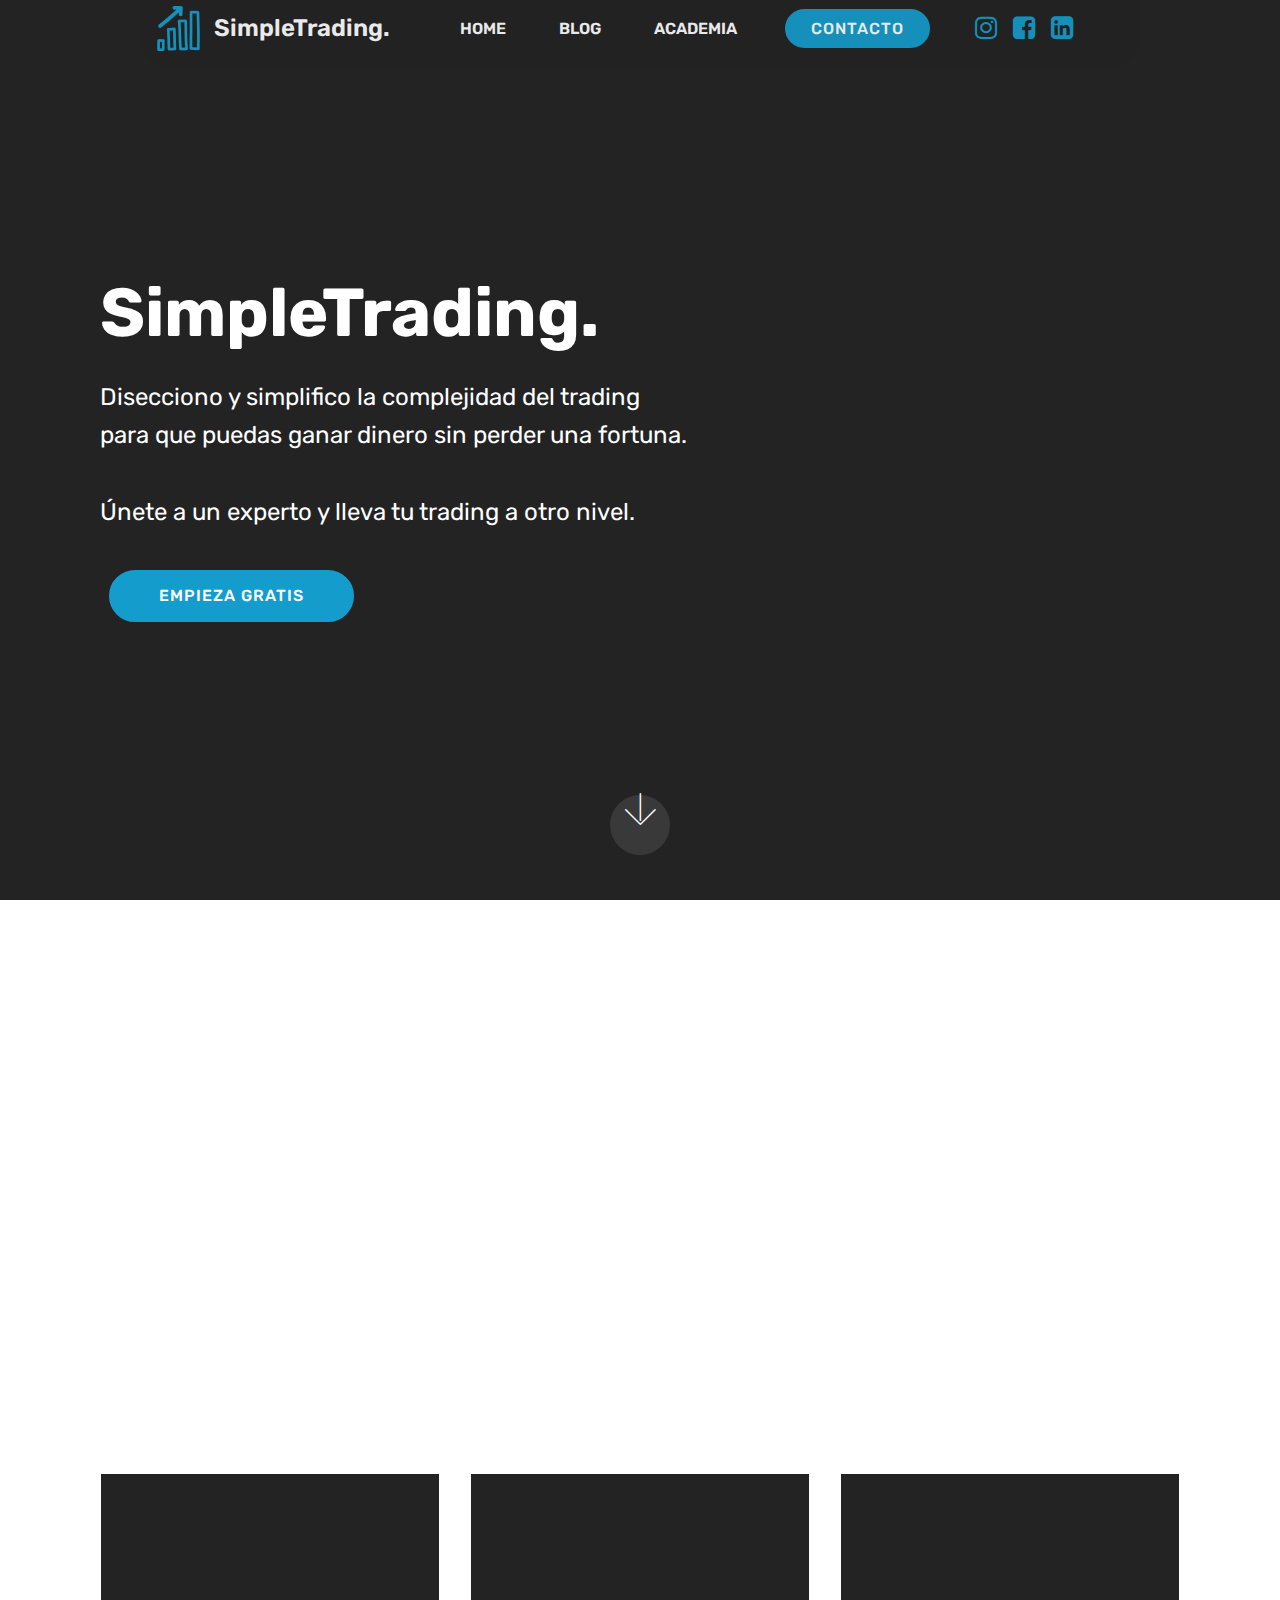
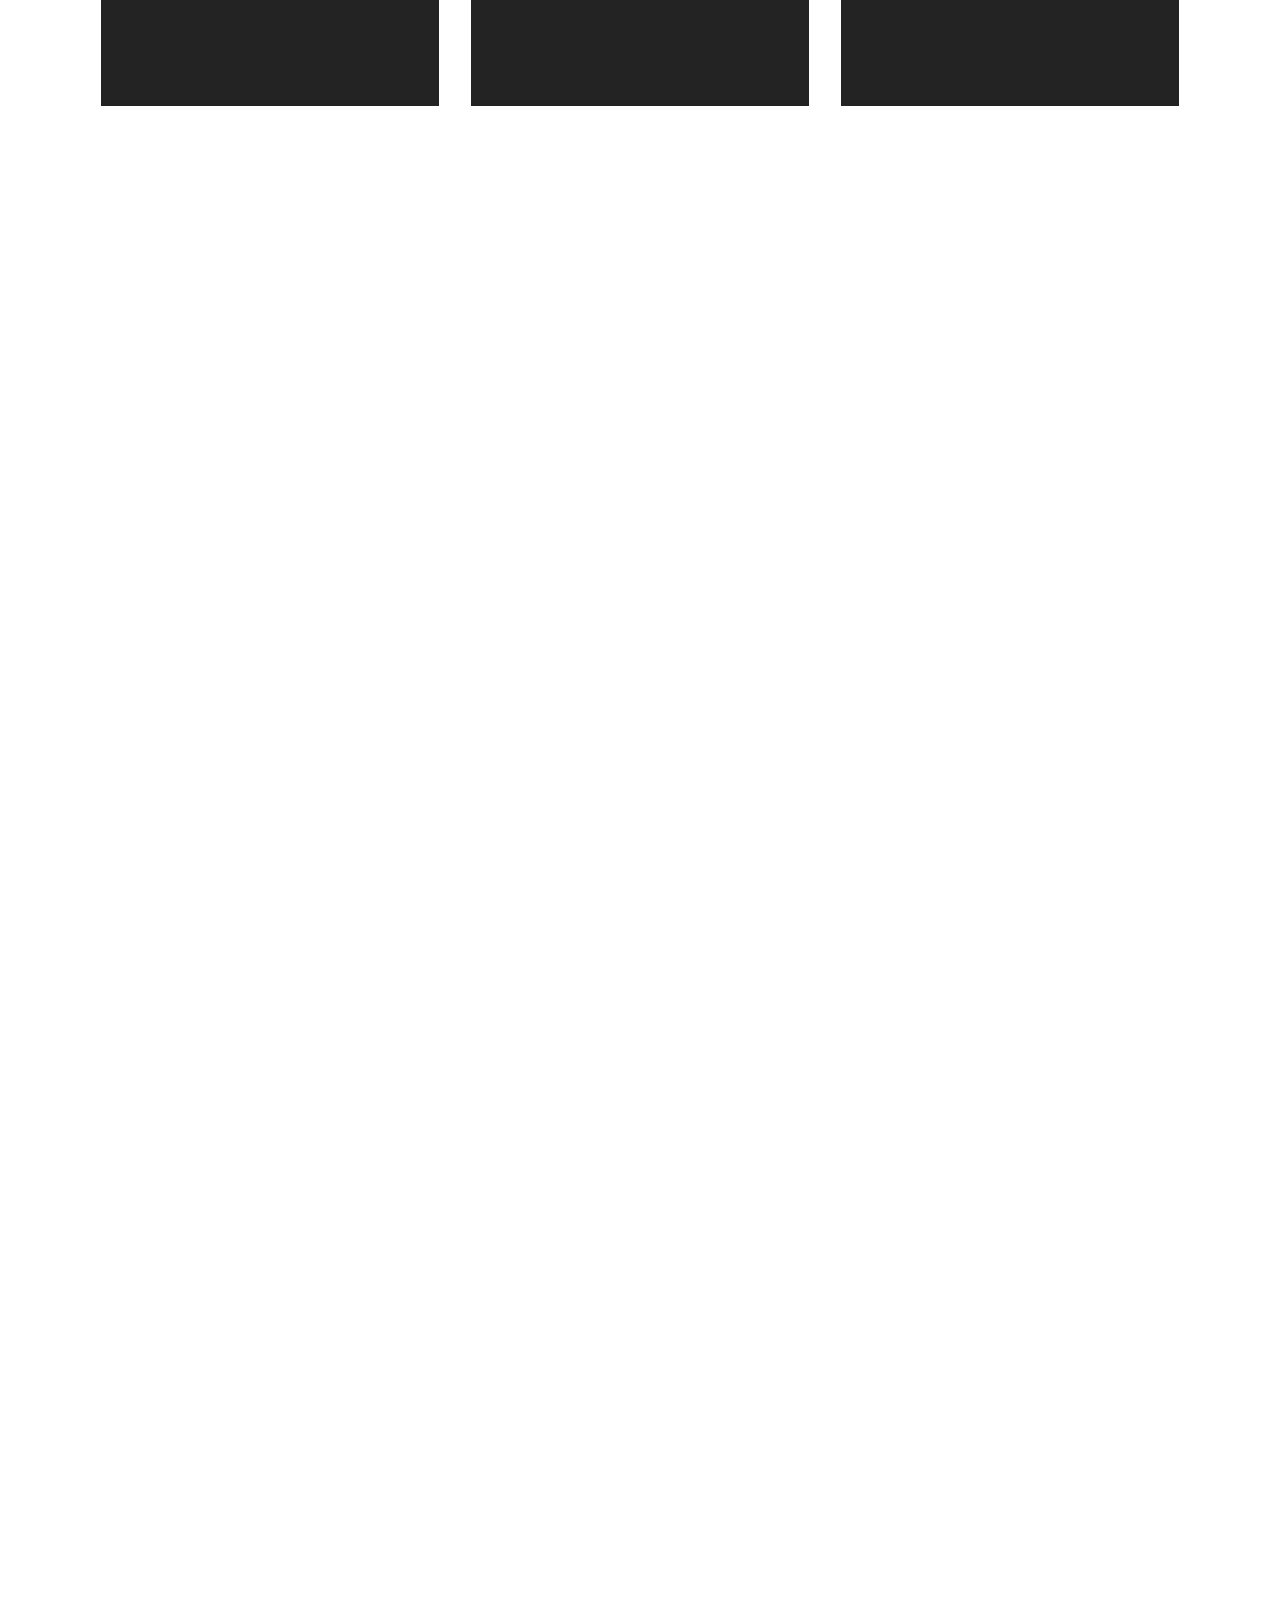
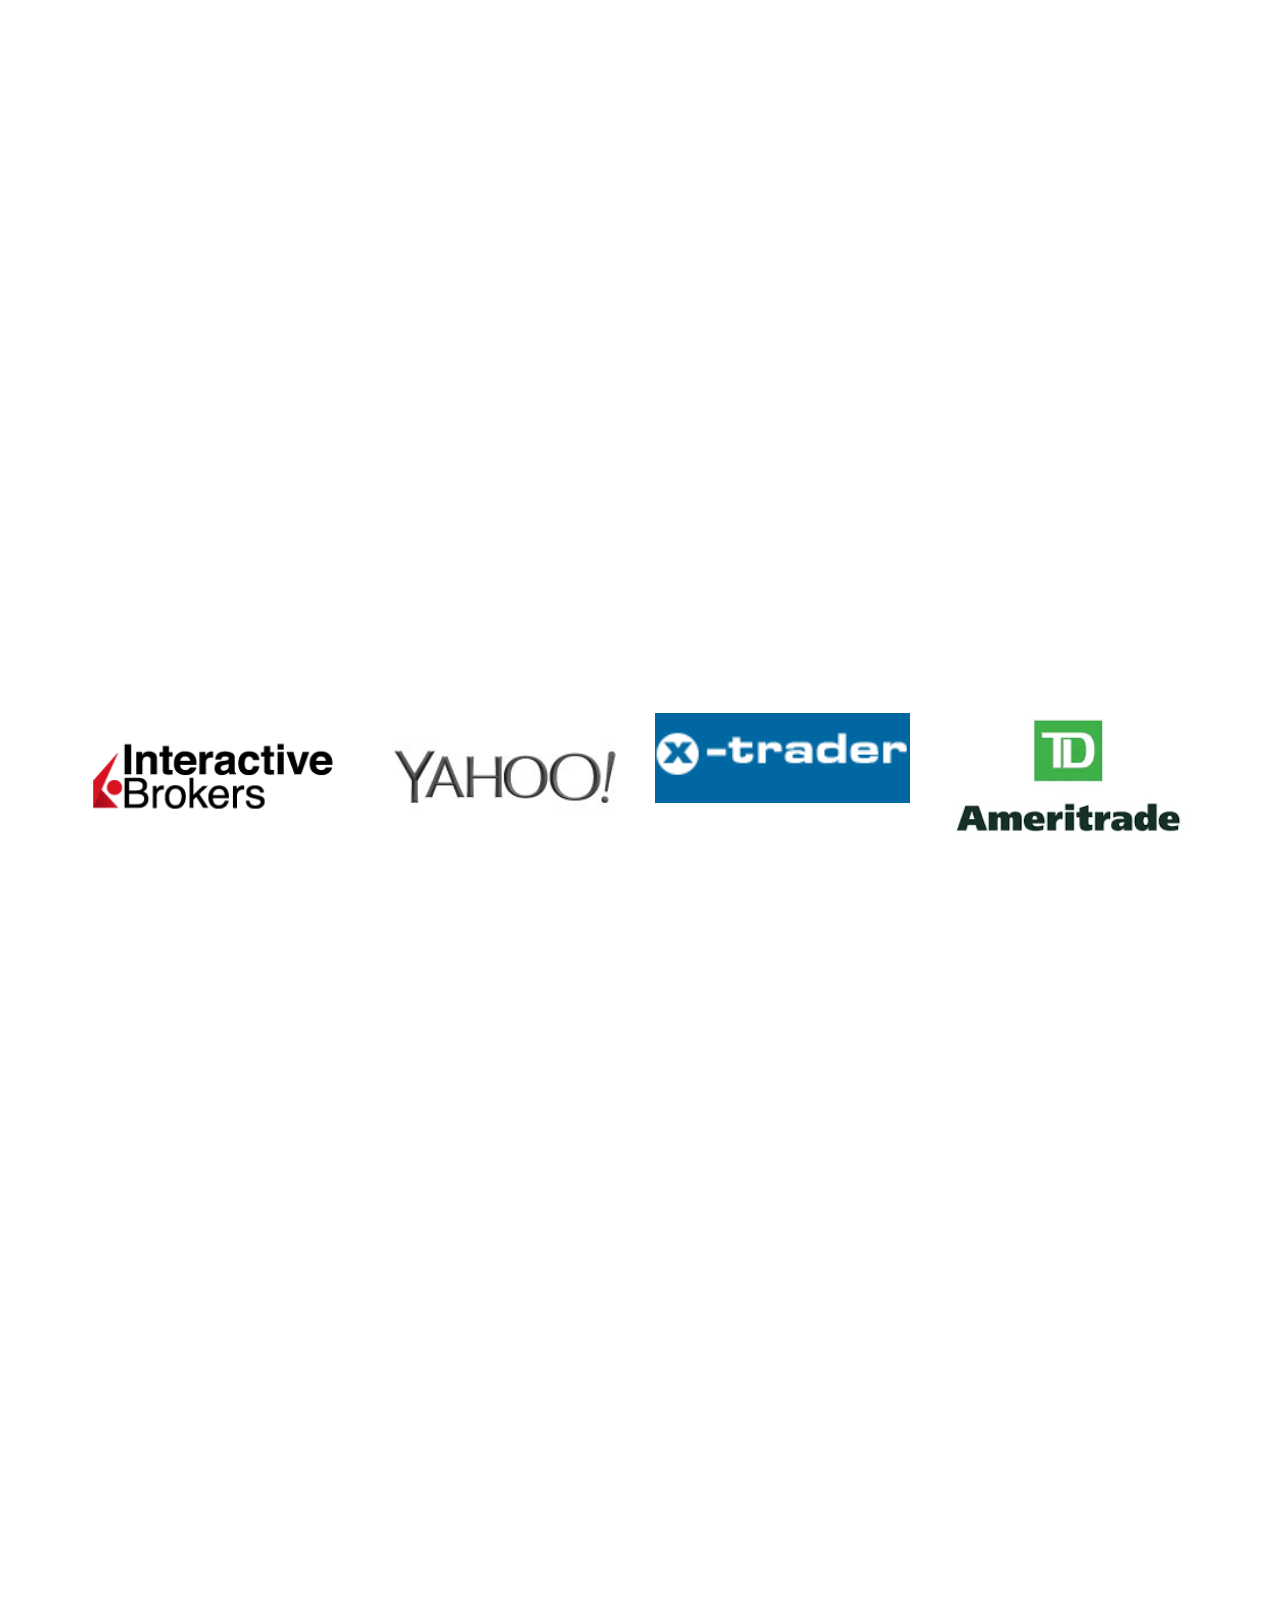
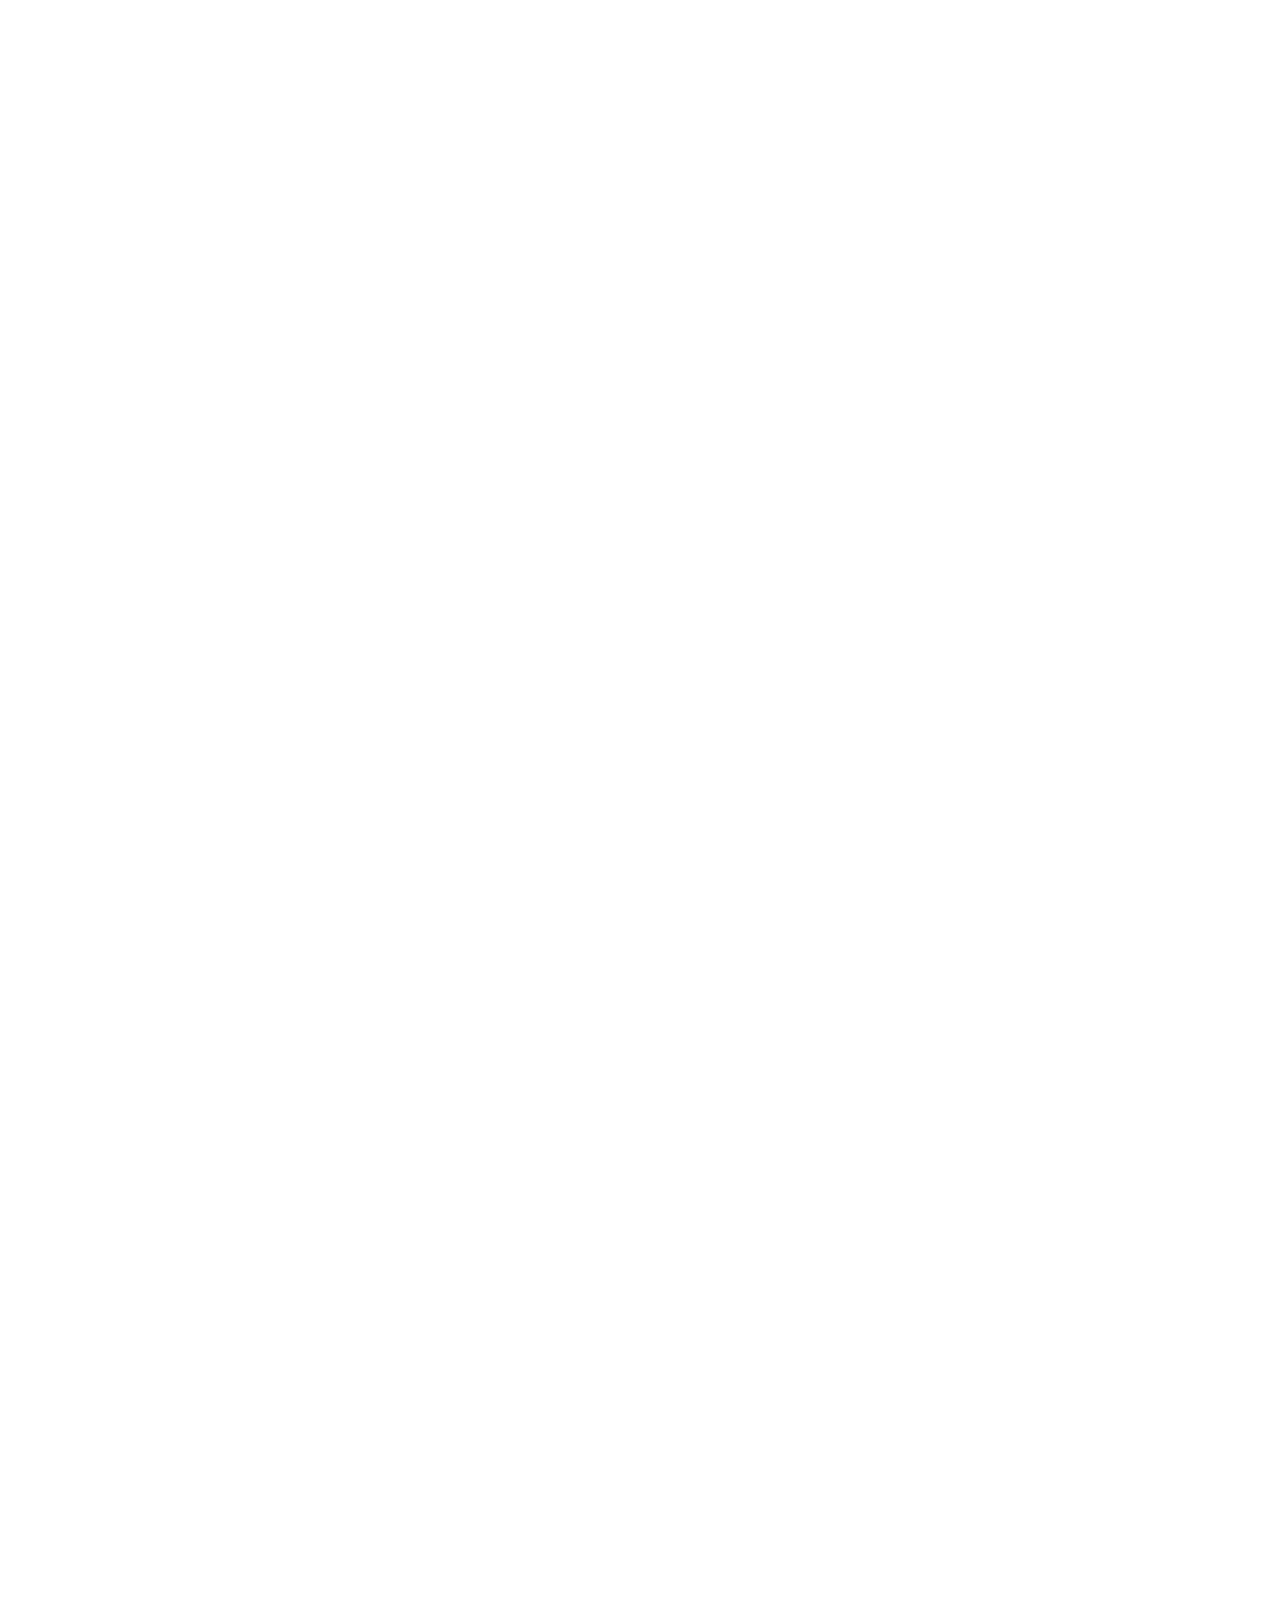
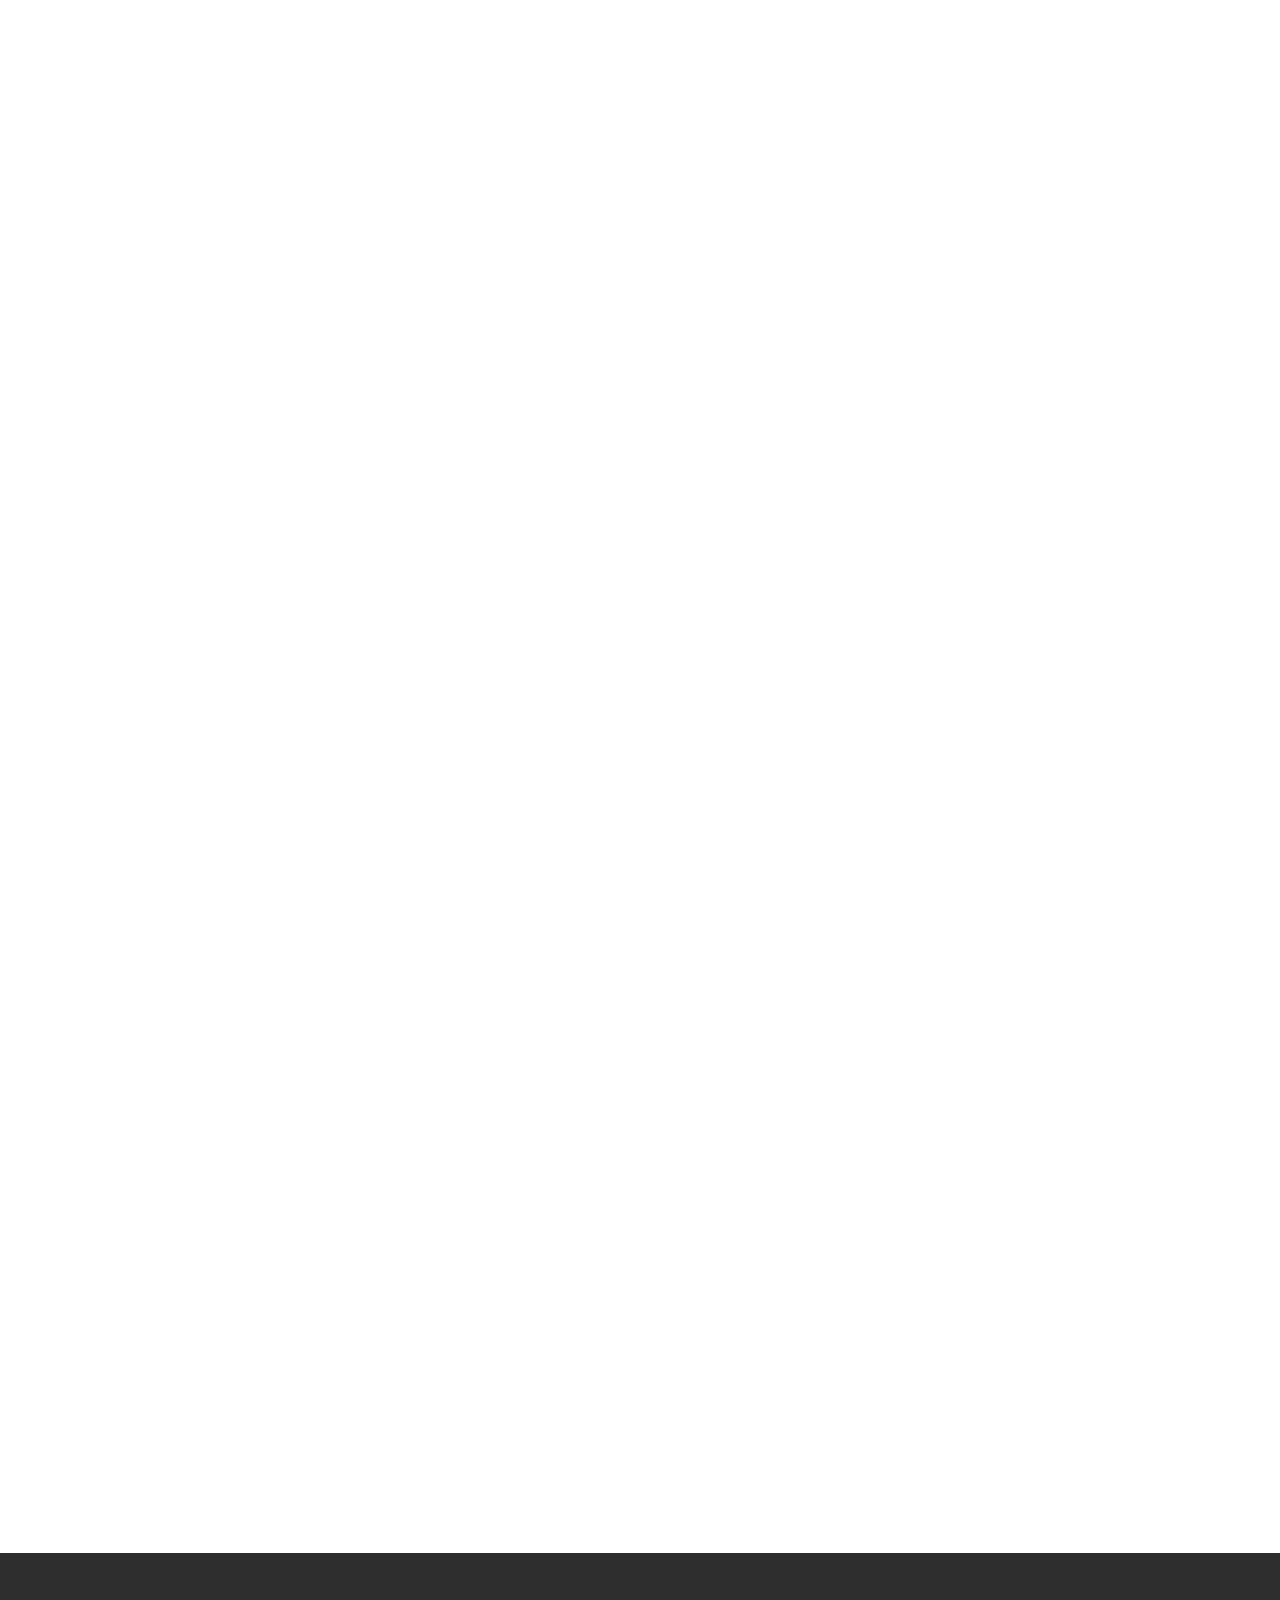
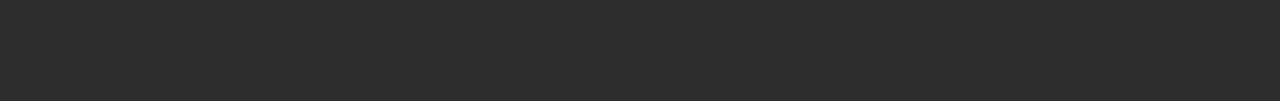
==== commit 06747ecf: "create github pages" ====
--- a/index.html
+++ b/index.html
@@ -6,7 +6,7 @@
   <meta http-equiv="X-UA-Compatible" content="IE=edge">
   <meta name="generator" content="Mobirise v4.12.4, mobirise.com">
   <meta name="viewport" content="width=device-width, initial-scale=1, minimum-scale=1">
-  <link rel="shortcut icon" href="assets/images/logo1.png" type="image/x-icon">
+  <link rel="shortcut icon" href="assets/images/bars-graphic-up-hand-drawn-symbol-1-90x90.png" type="image/x-icon">
   <meta name="description" content="">
   
   
@@ -38,7 +38,7 @@
         <div class="navbar-brand">
             <span class="navbar-logo">
                 <a href="https://mobirise.com">
-                    <img src="assets/images/logo1.png" alt="Mobirise" style="height: 2.8rem;">
+                    <img src="assets/images/bars-graphic-up-hand-drawn-symbol-1-90x90.png" alt="Mobirise" title="" style="height: 2.8rem;">
                 </a>
             </span>
             <span class="navbar-caption-wrap"><a class="navbar-caption text-white display-5" href="https://mobirise.com">SimpleTrading.</a></span>
@@ -81,7 +81,7 @@
     </nav>
 </section>
 
-<section class="engine"><a href="https://mobirise.info/f">easy website creator</a></section><section class="header9 cid-s5L6mlsQy5 mbr-fullscreen" id="header9-6">
+<section class="engine"><a href="https://mobirise.info/y">html web templates</a></section><section class="header9 cid-s5L6mlsQy5 mbr-fullscreen" id="header9-6">
 
     
 
@@ -200,34 +200,34 @@
     <div class="container">
         
         
-        <div class="row mbr-gallery" data-toggle="modal" data-target="#s6mmvO2BSJ">
+        <div class="row mbr-gallery" data-toggle="modal" data-target="#s6mqFxYTWb">
             <div class="col-sm-6 col-md-4 col-lg-3 item gallery-image">
                 <div class="item-wrapper">
-                    <img class="w-100" src="assets/images/interactive-brokers-250x120.png" alt="" data-slide-to="0" title="" data-target="#s6mmvO20Ar">
+                    <img class="w-100" src="assets/images/interactive-brokers-250x120.png" alt="" data-slide-to="0" title="" data-target="#s6mqFxYqbC">
                 </div>
             </div>
             <div class="col-sm-6 col-md-4 col-lg-3 item gallery-image">
                 <div class="item-wrapper">
-                    <img class="w-100" src="assets/images/iconoyahoo-219x90.png" alt="" data-slide-to="1" title="" data-target="#s6mmvO20Ar">
+                    <img class="w-100" src="assets/images/iconoyahoo-219x90.png" alt="" data-slide-to="1" title="" data-target="#s6mqFxYqbC">
                 </div>
             </div>
             <div class="col-sm-6 col-md-4 col-lg-3 item gallery-image">
                 <div class="item-wrapper">
-                    <img class="w-100" src="assets/images/logoxtrader-152x54.png" alt="" data-slide-to="2" title="" data-target="#s6mmvO20Ar">
+                    <img class="w-100" src="assets/images/logoxtrader-152x54.png" alt="" data-slide-to="2" title="" data-target="#s6mqFxYqbC">
                 </div>
             </div>
             <div class="col-sm-6 col-md-4 col-lg-3 item gallery-image">
                 <div class="item-wrapper">
-                    <img class="w-100" src="assets/images/ameriicon-1-225x225.png" alt="" data-slide-to="3" title="" data-target="#s6mmvO20Ar">
-                </div>
-            </div>
-        </div>
-
-        <div class="modal mbr-slider fade" tabindex="-1" role="dialog" aria-hidden="true" id="s6mmvO2BSJ">
+                    <img class="w-100" src="assets/images/ameriicon-1-225x225.png" alt="" data-slide-to="3" title="" data-target="#s6mqFxYqbC">
+                </div>
+            </div>
+        </div>
+
+        <div class="modal mbr-slider fade" tabindex="-1" role="dialog" aria-hidden="true" id="s6mqFxYTWb">
             <div class="modal-dialog" role="document">
                 <div class="modal-content">
                     <div class="modal-body">
-                        <div class="carousel slide" data-ride="carousel" id="s6mmvO20Ar">
+                        <div class="carousel slide" data-ride="carousel" id="s6mqFxYqbC">
                             <div class="carousel-inner">
                                 <div class="carousel-item active">
                                     <img class="d-block w-100" src="assets/images/interactive-brokers-250x120.png" alt="">
@@ -243,18 +243,18 @@
                                 </div>
                             </div>
                             <ol class="carousel-indicators">
-                                <li data-slide-to="0" class="active" data-target="#s6mmvO20Ar"></li>
-                                <li data-slide-to="1" data-target="#s6mmvO20Ar"></li>
-                                <li data-slide-to="2" data-target="#s6mmvO20Ar"></li>
-                                <li data-slide-to="3" data-target="#s6mmvO20Ar"></li>
+                                <li data-slide-to="0" class="active" data-target="#s6mqFxYqbC"></li>
+                                <li data-slide-to="1" data-target="#s6mqFxYqbC"></li>
+                                <li data-slide-to="2" data-target="#s6mqFxYqbC"></li>
+                                <li data-slide-to="3" data-target="#s6mqFxYqbC"></li>
                             </ol>
                             <a role="button" href="" class="close" data-dismiss="modal" aria-label="Close">
                             </a>
-                            <a class="carousel-control-prev carousel-control" role="button" data-slide="prev" href="#s6mmvO20Ar">
+                            <a class="carousel-control-prev carousel-control" role="button" data-slide="prev" href="#s6mqFxYqbC">
                                 <span class="mbri-left mbr-iconfont" aria-hidden="true"></span>
                                 <span class="sr-only">Previous</span>
                             </a>
-                            <a class="carousel-control-next carousel-control" role="button" data-slide="next" href="#s6mmvO20Ar">
+                            <a class="carousel-control-next carousel-control" role="button" data-slide="next" href="#s6mqFxYqbC">
                                 <span class="mbri-right mbr-iconfont" aria-hidden="true"></span>
                                 <span class="sr-only">Next</span>
                             </a>
@@ -435,7 +435,7 @@
         <div class="row py-2 justify-content-center">
             <div class="col-12 col-lg-6  col-md-8 " data-form-type="formoid">
                 <!---Formbuilder Form--->
-                <form action="https://mobirise.com/" method="POST" class="mbr-form form-with-styler" data-form-title="Mobirise Form"><input type="hidden" name="email" data-form-email="true" value="aOdzLVb5nwlc+axT8evJPfjXRATobf+6ttfxoVbsJ68XOAdRlhkmwAuGxeo2iRpvMGPT1Heu1M1clawniBf+DgRqQHtvT7uLW2LiAOjomaCy6BAdnPVCB8CoIhN32xW/.L7i4ZyYBdCr5SOonWPHOBQGOIjjuSfafkoNS38Wr9JacKLTzs9iI94f23VJPa2HDniQbVDSqkg/84mviwfqkrgLsF7U2tJRHM5tIKXV+R1ZgZCqMN7mlOoJZQTYl/C4Y">
+                <form action="https://mobirise.com/" method="POST" class="mbr-form form-with-styler" data-form-title="Mobirise Form"><input type="hidden" name="email" data-form-email="true" value="A8g9WxCn4ZxXGCbS+TrsFjbl78S6ahUVnvJeP7/LRkpo9L8IoNYiumy4n86sK32hM1w0Q4H6iHX6VWRtVmYrn4oxFtiunk/DBAdFNOLN4MQoewrvDjKRk2o6tivm+GQ/.YCbuHuN8kLTvXzJkDftiNOwOLEJtbqA8hDZSr9s+rpRymbay3qzbUAdW4xkvvSk/2KBBPagYWOyHTn72mDupaMOLrMMRDKmuQVbgxsntc822rtdzy7TNT6ADVQp9g9N7">
                     <div class="row">
                         <div hidden="hidden" data-form-alert="" class="alert alert-success col-12">Thanks for filling out the form!</div>
                         <div hidden="hidden" data-form-alert-danger="" class="alert alert-danger col-12">
--- a/assets/mobirise/css/mbr-additional.css
+++ b/assets/mobirise/css/mbr-additional.css
@@ -1550,7 +1550,7 @@
   width: 30px;
   height: 2px;
   border-right: 5px;
-  background-color: #232323;
+  background-color: #c4bc3b;
 }
 .cid-s6m9Wk66De button.navbar-toggler .hamburger span:nth-child(1) {
   top: 0;
--- a/assets/mobirise/css/mbr-additional.css
+++ b/assets/mobirise/css/mbr-additional.css
@@ -1550,7 +1550,7 @@
   width: 30px;
   height: 2px;
   border-right: 5px;
-  background-color: #232323;
+  background-color: #c4bc3b;
 }
 .cid-s6m9Wk66De button.navbar-toggler .hamburger span:nth-child(1) {
   top: 0;
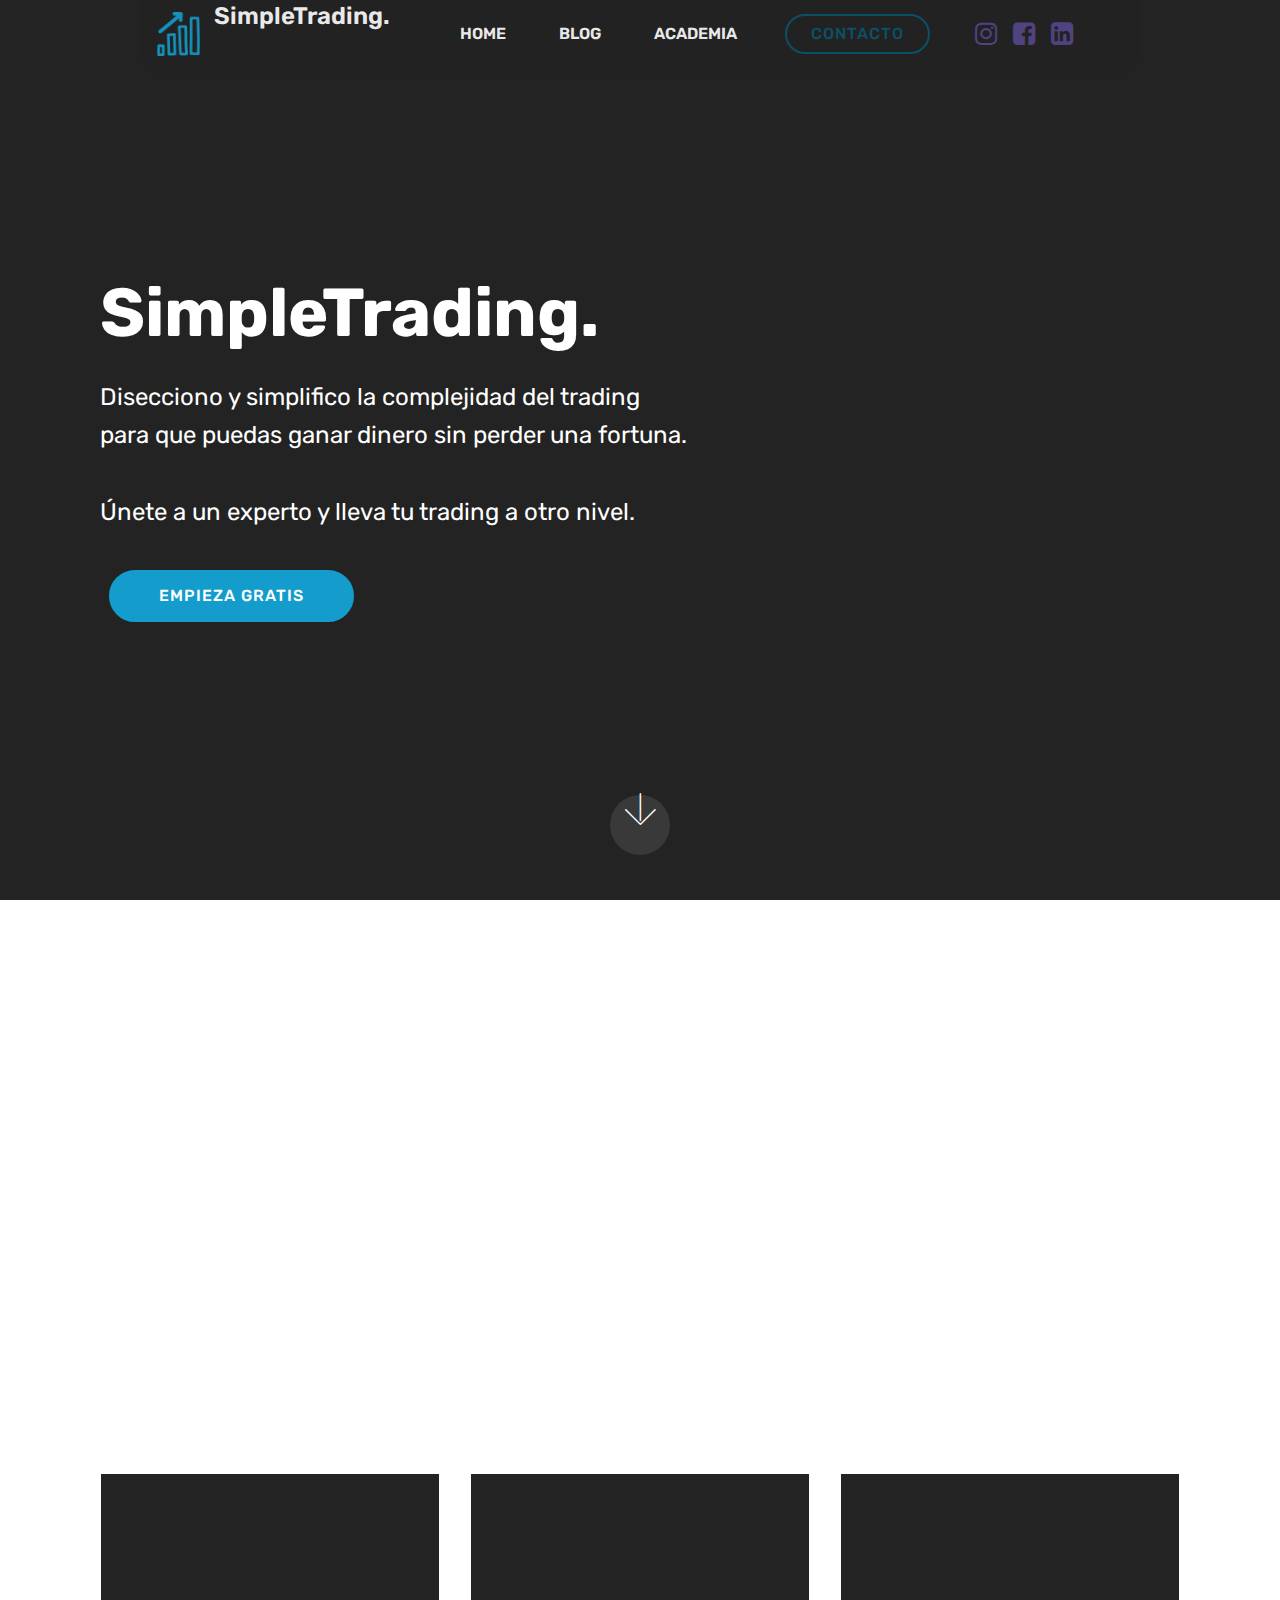
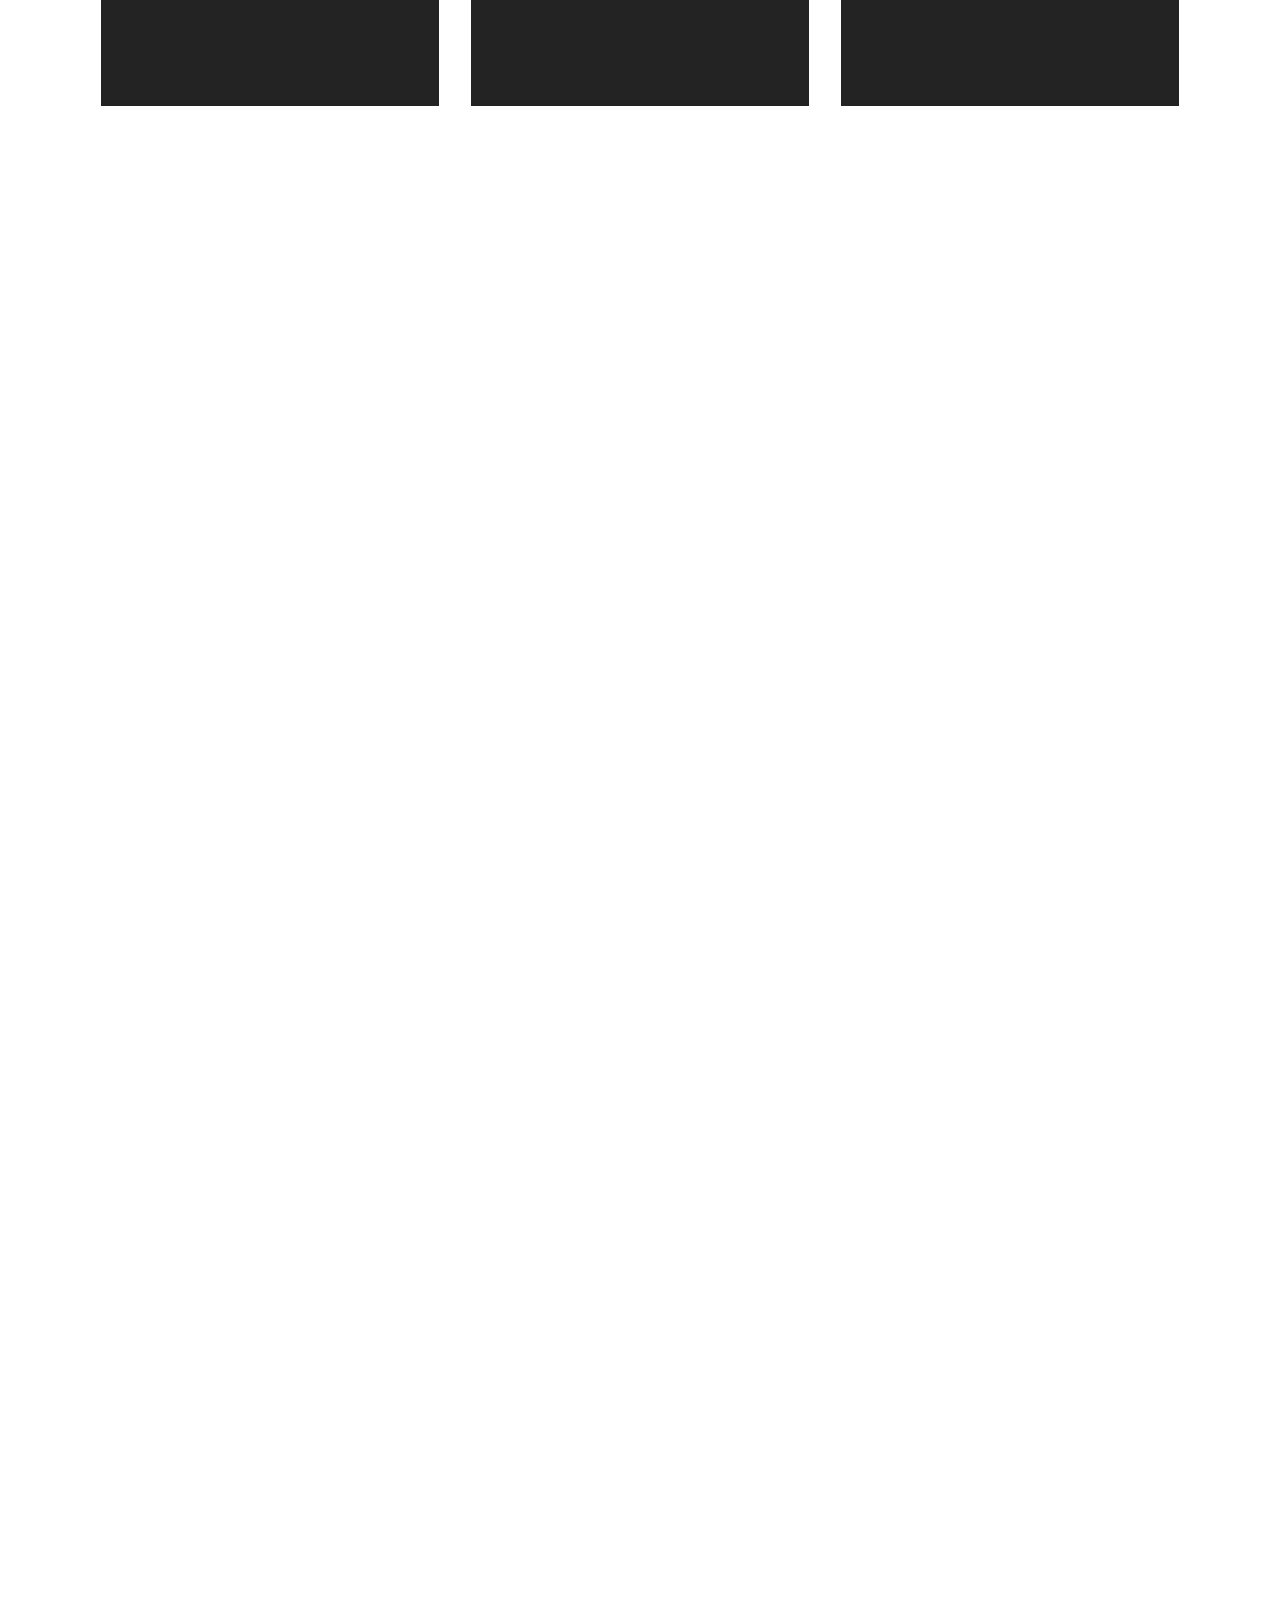
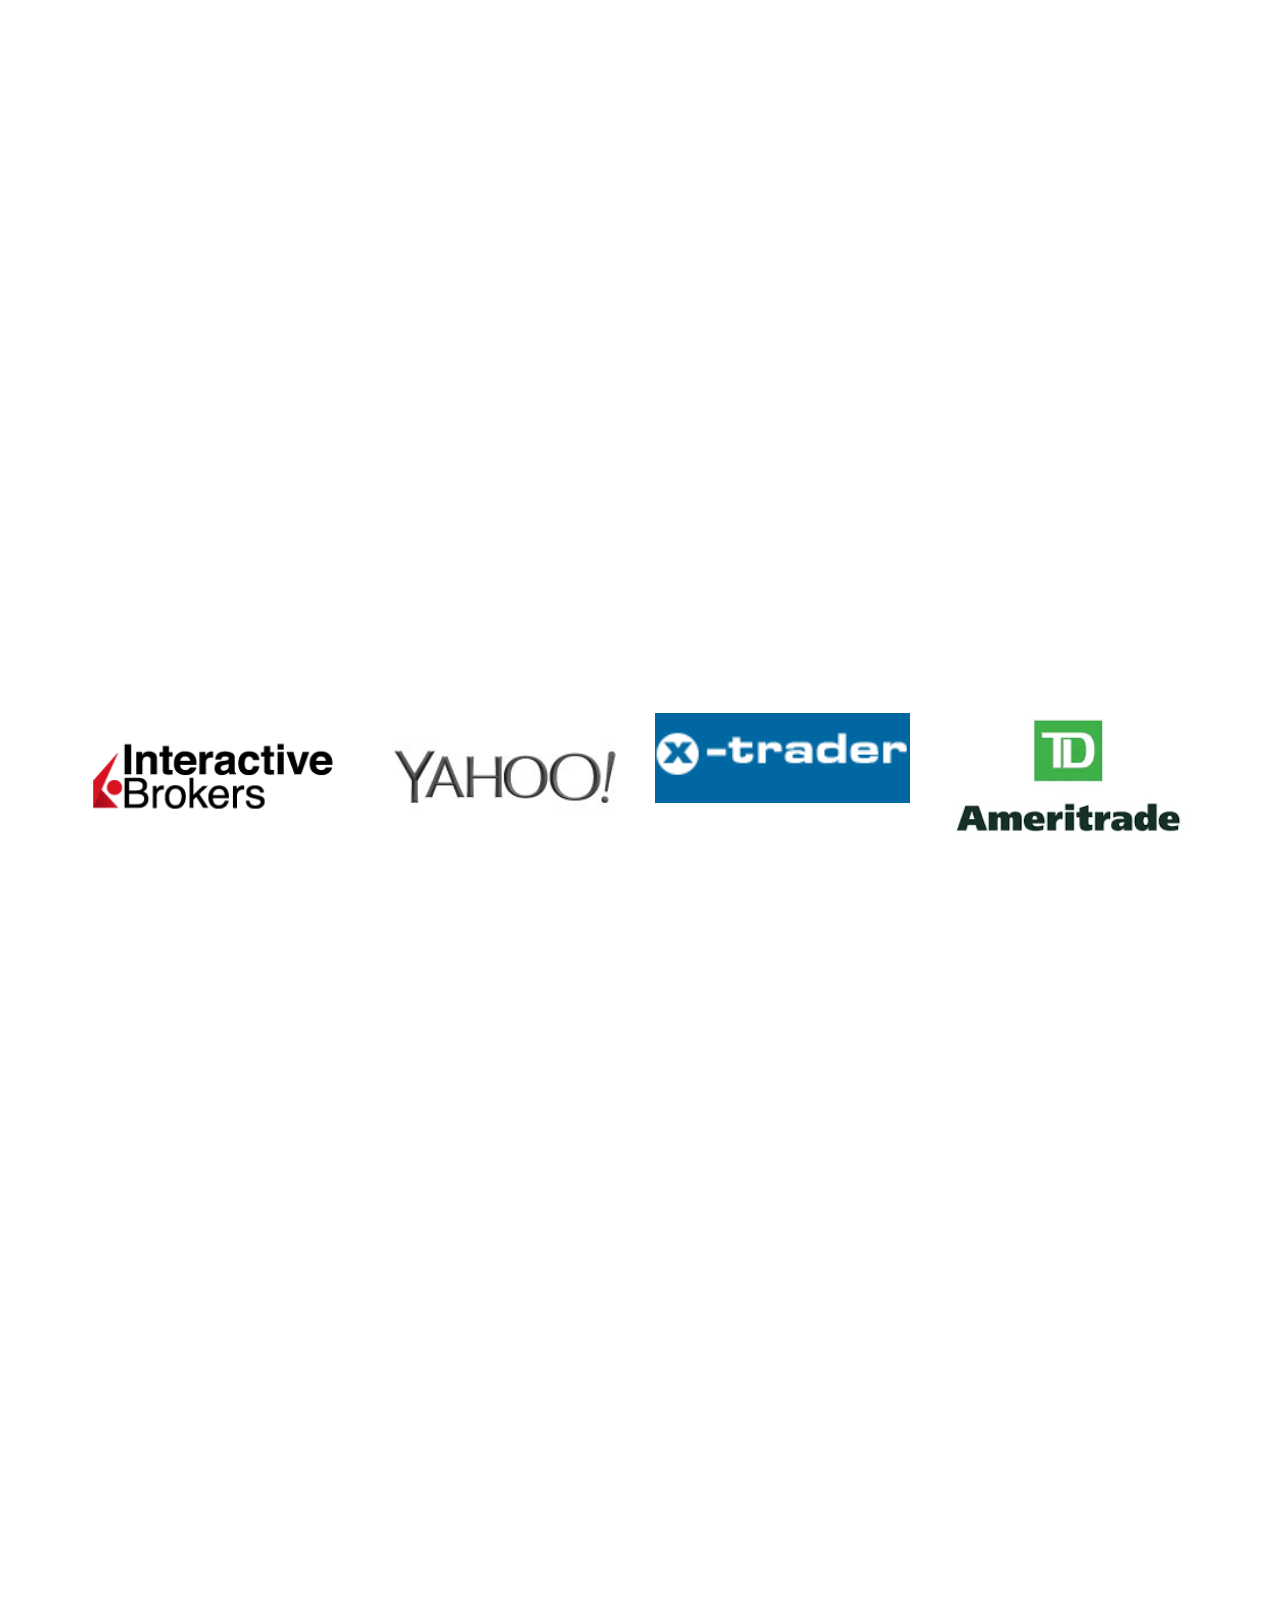
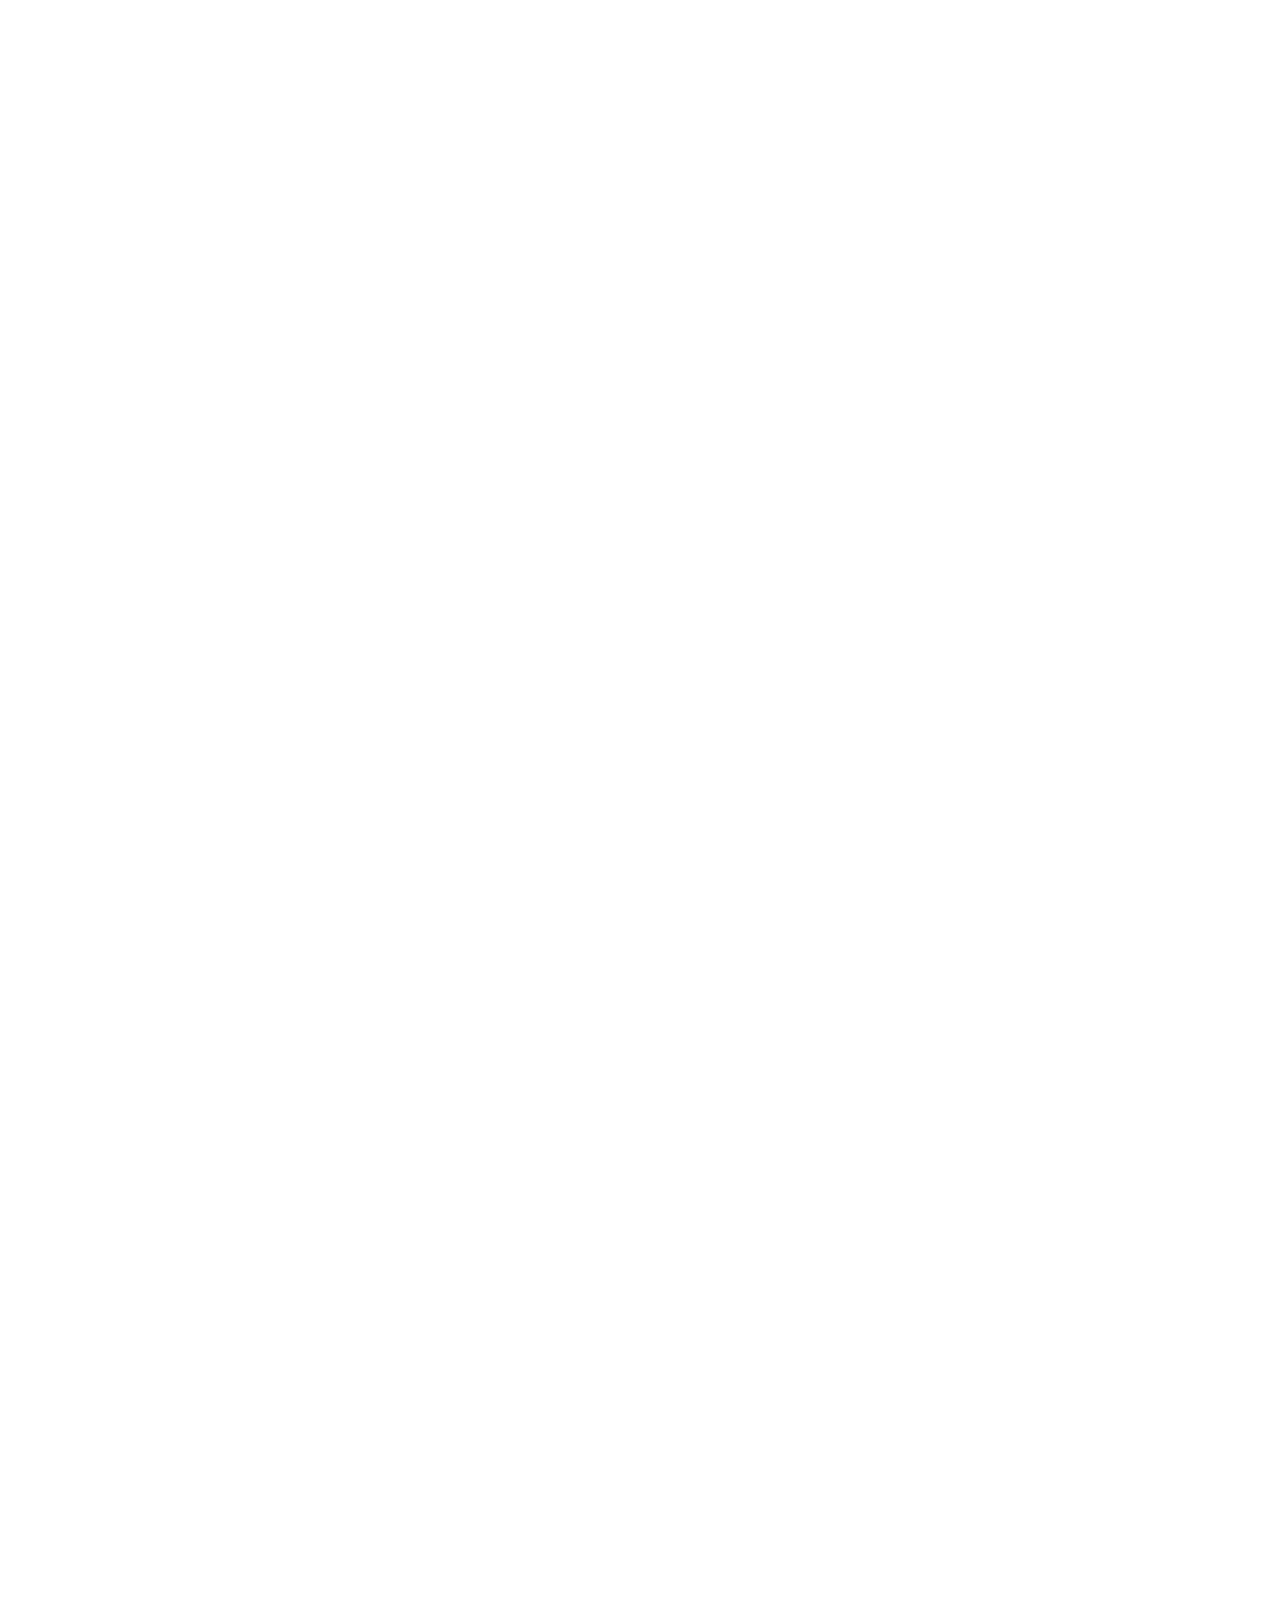
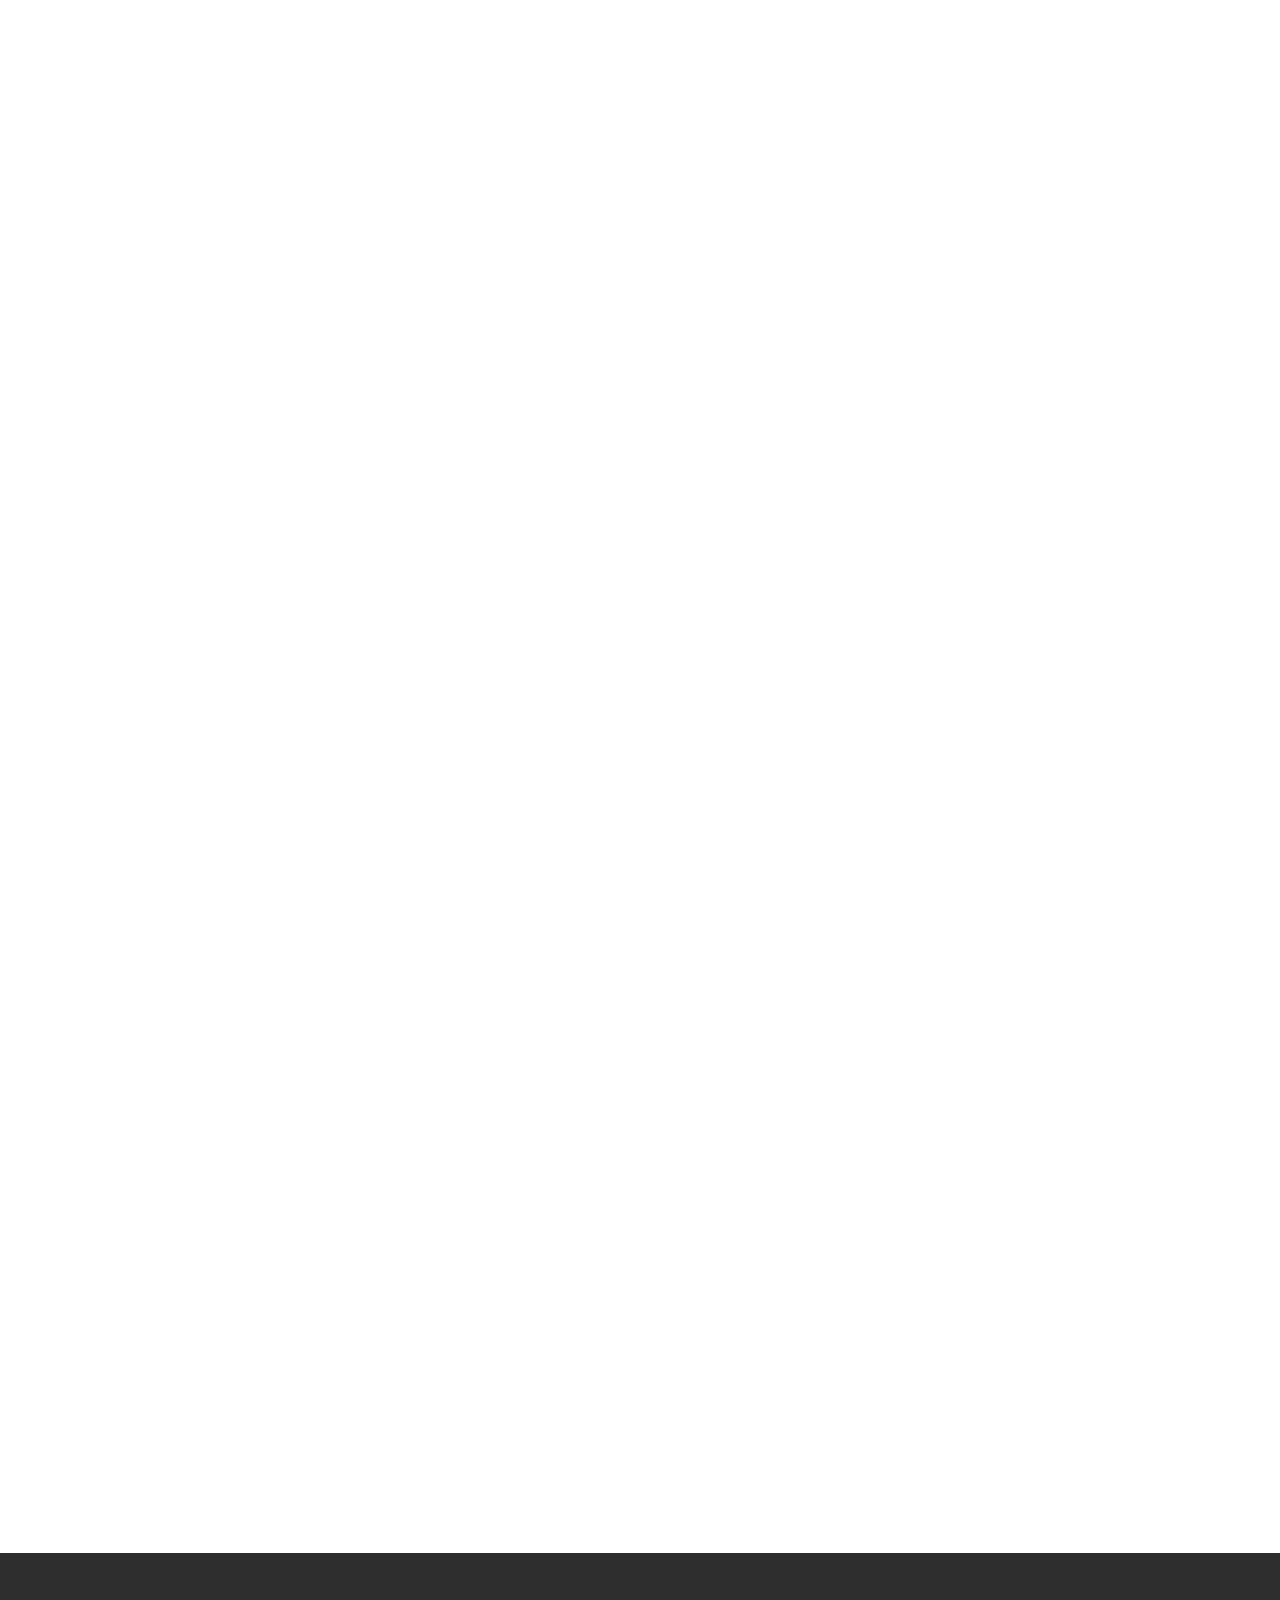
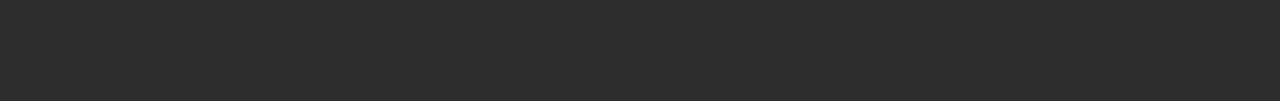
==== commit fb8989ff: "create github pages" ====
--- a/index.html
+++ b/index.html
@@ -6,7 +6,7 @@
   <meta http-equiv="X-UA-Compatible" content="IE=edge">
   <meta name="generator" content="Mobirise v4.12.4, mobirise.com">
   <meta name="viewport" content="width=device-width, initial-scale=1, minimum-scale=1">
-  <link rel="shortcut icon" href="assets/images/bars-graphic-up-hand-drawn-symbol-1-90x90.png" type="image/x-icon">
+  <link rel="shortcut icon" href="assets/images/bars-graphic-up-hand-drawn-symbol-96x96.png" type="image/x-icon">
   <meta name="description" content="">
   
   
@@ -38,10 +38,10 @@
         <div class="navbar-brand">
             <span class="navbar-logo">
                 <a href="https://mobirise.com">
-                    <img src="assets/images/bars-graphic-up-hand-drawn-symbol-1-90x90.png" alt="Mobirise" title="" style="height: 2.8rem;">
+                    <img src="assets/images/bars-graphic-up-hand-drawn-symbol-96x96.png" alt="Mobirise" title="" style="height: 2.8rem;">
                 </a>
             </span>
-            <span class="navbar-caption-wrap"><a class="navbar-caption text-white display-5" href="https://mobirise.com">SimpleTrading.</a></span>
+            <span class="navbar-caption-wrap"><a class="navbar-caption text-white display-5" href="https://mobirise.com">SimpleTrading.<br><br></a></span>
         </div>
         <button class="navbar-toggler" type="button" data-toggle="collapse" data-target="#navbarSupportedContent" aria-controls="navbarNavAltMarkup" aria-expanded="false" aria-label="Toggle navigation">
             <div class="hamburger">
@@ -52,25 +52,25 @@
             </div>
         </button>
         <div class="collapse navbar-collapse" id="navbarSupportedContent">
-            <ul class="navbar-nav nav-dropdown" data-app-modern-menu="true"><li class="nav-item"><a class="nav-link link text-white display-4" href="https://mobirise.com" aria-expanded="false">
+            <ul class="navbar-nav nav-dropdown" data-app-modern-menu="true"><li class="nav-item"><a class="nav-link link text-white display-4" href="index.html" aria-expanded="false">
                         HOME</a></li>
                 
 
-                <li class="nav-item"><a class="nav-link link text-white display-4" href="https://mobirise.com" aria-expanded="false">
+                <li class="nav-item"><a class="nav-link link text-white display-4" href="page1.html" aria-expanded="false">
                         BLOG</a></li>
-                <li class="nav-item"><a class="nav-link link text-white display-4" href="https://mobirise.com" aria-expanded="false">ACADEMIA</a></li></ul>
-            <div class="navbar-buttons px-2 mbr-section-btn"><a class="btn btn-sm btn-primary display-4" href="https://mobirise.com">
+                <li class="nav-item"><a class="nav-link link text-white display-4" href="https://jon-s-school-4cad.thinkific.com/" aria-expanded="false">ACADEMIA</a></li></ul>
+            <div class="navbar-buttons px-2 mbr-section-btn"><a class="btn btn-sm btn-primary-outline display-4" href="https://mobirise.com">
                     CONTACTO</a></div>
 
             <div class="icons-menu">
                 <a href="https://mobirise.com" target="_blank">
-                    <span class="p-2 mbr-iconfont fa-instagram fa" style="color: rgb(20, 157, 204); fill: rgb(20, 157, 204);"></span>
+                    <span class="p-2 mbr-iconfont fa-instagram fa" style="color: rgb(87, 70, 139); fill: rgb(87, 70, 139);"></span>
                 </a>
                 <a href="https://mobirise.com" target="_blank">
-                    <span class="p-2 mbr-iconfont fa-facebook-square fa" style="color: rgb(20, 157, 204); fill: rgb(20, 157, 204);"></span>
+                    <span class="p-2 mbr-iconfont fa-facebook-square fa" style="color: rgb(87, 70, 139); fill: rgb(87, 70, 139);"></span>
                 </a>
                 <a href="https://mobirise.com" target="_blank">
-                    <span class="p-2 mbr-iconfont fa-linkedin-square fa" style="color: rgb(20, 157, 204); fill: rgb(20, 157, 204);"></span>
+                    <span class="p-2 mbr-iconfont fa-linkedin-square fa" style="color: rgb(87, 70, 139); fill: rgb(87, 70, 139);"></span>
                 </a>
                 
                 
@@ -81,7 +81,7 @@
     </nav>
 </section>
 
-<section class="engine"><a href="https://mobirise.info/y">html web templates</a></section><section class="header9 cid-s5L6mlsQy5 mbr-fullscreen" id="header9-6">
+<section class="engine"><a href="https://mobirise.info/c">site builder</a></section><section class="header9 cid-s5L6mlsQy5 mbr-fullscreen" id="header9-6">
 
     
 
@@ -200,34 +200,34 @@
     <div class="container">
         
         
-        <div class="row mbr-gallery" data-toggle="modal" data-target="#s6mqFxYTWb">
+        <div class="row mbr-gallery" data-toggle="modal" data-target="#s6vYAS2K92">
             <div class="col-sm-6 col-md-4 col-lg-3 item gallery-image">
                 <div class="item-wrapper">
-                    <img class="w-100" src="assets/images/interactive-brokers-250x120.png" alt="" data-slide-to="0" title="" data-target="#s6mqFxYqbC">
+                    <img class="w-100" src="assets/images/interactive-brokers-250x120.png" alt="" data-slide-to="0" title="" data-target="#s6vYAS2XNO">
                 </div>
             </div>
             <div class="col-sm-6 col-md-4 col-lg-3 item gallery-image">
                 <div class="item-wrapper">
-                    <img class="w-100" src="assets/images/iconoyahoo-219x90.png" alt="" data-slide-to="1" title="" data-target="#s6mqFxYqbC">
+                    <img class="w-100" src="assets/images/iconoyahoo-219x90.png" alt="" data-slide-to="1" title="" data-target="#s6vYAS2XNO">
                 </div>
             </div>
             <div class="col-sm-6 col-md-4 col-lg-3 item gallery-image">
                 <div class="item-wrapper">
-                    <img class="w-100" src="assets/images/logoxtrader-152x54.png" alt="" data-slide-to="2" title="" data-target="#s6mqFxYqbC">
+                    <img class="w-100" src="assets/images/logoxtrader-152x54.png" alt="" data-slide-to="2" title="" data-target="#s6vYAS2XNO">
                 </div>
             </div>
             <div class="col-sm-6 col-md-4 col-lg-3 item gallery-image">
                 <div class="item-wrapper">
-                    <img class="w-100" src="assets/images/ameriicon-1-225x225.png" alt="" data-slide-to="3" title="" data-target="#s6mqFxYqbC">
-                </div>
-            </div>
-        </div>
-
-        <div class="modal mbr-slider fade" tabindex="-1" role="dialog" aria-hidden="true" id="s6mqFxYTWb">
+                    <img class="w-100" src="assets/images/ameriicon-1-225x225.png" alt="" data-slide-to="3" title="" data-target="#s6vYAS2XNO">
+                </div>
+            </div>
+        </div>
+
+        <div class="modal mbr-slider fade" tabindex="-1" role="dialog" aria-hidden="true" id="s6vYAS2K92">
             <div class="modal-dialog" role="document">
                 <div class="modal-content">
                     <div class="modal-body">
-                        <div class="carousel slide" data-ride="carousel" id="s6mqFxYqbC">
+                        <div class="carousel slide" data-ride="carousel" id="s6vYAS2XNO">
                             <div class="carousel-inner">
                                 <div class="carousel-item active">
                                     <img class="d-block w-100" src="assets/images/interactive-brokers-250x120.png" alt="">
@@ -243,18 +243,18 @@
                                 </div>
                             </div>
                             <ol class="carousel-indicators">
-                                <li data-slide-to="0" class="active" data-target="#s6mqFxYqbC"></li>
-                                <li data-slide-to="1" data-target="#s6mqFxYqbC"></li>
-                                <li data-slide-to="2" data-target="#s6mqFxYqbC"></li>
-                                <li data-slide-to="3" data-target="#s6mqFxYqbC"></li>
+                                <li data-slide-to="0" class="active" data-target="#s6vYAS2XNO"></li>
+                                <li data-slide-to="1" data-target="#s6vYAS2XNO"></li>
+                                <li data-slide-to="2" data-target="#s6vYAS2XNO"></li>
+                                <li data-slide-to="3" data-target="#s6vYAS2XNO"></li>
                             </ol>
                             <a role="button" href="" class="close" data-dismiss="modal" aria-label="Close">
                             </a>
-                            <a class="carousel-control-prev carousel-control" role="button" data-slide="prev" href="#s6mqFxYqbC">
+                            <a class="carousel-control-prev carousel-control" role="button" data-slide="prev" href="#s6vYAS2XNO">
                                 <span class="mbri-left mbr-iconfont" aria-hidden="true"></span>
                                 <span class="sr-only">Previous</span>
                             </a>
-                            <a class="carousel-control-next carousel-control" role="button" data-slide="next" href="#s6mqFxYqbC">
+                            <a class="carousel-control-next carousel-control" role="button" data-slide="next" href="#s6vYAS2XNO">
                                 <span class="mbri-right mbr-iconfont" aria-hidden="true"></span>
                                 <span class="sr-only">Next</span>
                             </a>
@@ -435,7 +435,7 @@
         <div class="row py-2 justify-content-center">
             <div class="col-12 col-lg-6  col-md-8 " data-form-type="formoid">
                 <!---Formbuilder Form--->
-                <form action="https://mobirise.com/" method="POST" class="mbr-form form-with-styler" data-form-title="Mobirise Form"><input type="hidden" name="email" data-form-email="true" value="A8g9WxCn4ZxXGCbS+TrsFjbl78S6ahUVnvJeP7/LRkpo9L8IoNYiumy4n86sK32hM1w0Q4H6iHX6VWRtVmYrn4oxFtiunk/DBAdFNOLN4MQoewrvDjKRk2o6tivm+GQ/.YCbuHuN8kLTvXzJkDftiNOwOLEJtbqA8hDZSr9s+rpRymbay3qzbUAdW4xkvvSk/2KBBPagYWOyHTn72mDupaMOLrMMRDKmuQVbgxsntc822rtdzy7TNT6ADVQp9g9N7">
+                <form action="https://mobirise.com/" method="POST" class="mbr-form form-with-styler" data-form-title="Mobirise Form"><input type="hidden" name="email" data-form-email="true" value="sDYagRBfR5RRQCFRwnVwXjY4Xcqoxb5m2hpZkaGTT1y7h79HkxKPiyJxo5D5/zD4neBIiqHwS3YfdnNWTX7c7ywVM0BBHq0eV/iuoLTJ7jH4SiBicr2VRcb1tBpsiEGT.aUvOc8ru0lpY7sQJJFG7Tjf5dBuVWJYbLk2I/t2xPkfIdW1C/57SWszbR/M71tjLFEfQnCQz2bA8P+MZkRO+zdqk+EbBQWj2jlCVpYL753pGWSu1vrMOMMLhI98eG7Rj">
                     <div class="row">
                         <div hidden="hidden" data-form-alert="" class="alert alert-success col-12">Thanks for filling out the form!</div>
                         <div hidden="hidden" data-form-alert-danger="" class="alert alert-danger col-12">
--- a/assets/mobirise/css/mbr-additional.css
+++ b/assets/mobirise/css/mbr-additional.css
@@ -1550,7 +1550,7 @@
   width: 30px;
   height: 2px;
   border-right: 5px;
-  background-color: #c4bc3b;
+  background-color: #232323;
 }
 .cid-s6m9Wk66De button.navbar-toggler .hamburger span:nth-child(1) {
   top: 0;
@@ -2590,3 +2590,462 @@
 .cid-s5QKMwyHhh .media-container-row .row-copirayt p {
   width: 100%;
 }
+.cid-s5SsefLCqc {
+  padding-top: 30px;
+  padding-bottom: 30px;
+  background-color: #2e2e2e;
+}
+.cid-s5SsefLCqc .row-links {
+  width: 100%;
+  -webkit-justify-content: center;
+  justify-content: center;
+}
+.cid-s5SsefLCqc .social-row {
+  width: 100%;
+  -webkit-justify-content: center;
+  justify-content: center;
+}
+.cid-s5SsefLCqc .media-container-row {
+  -webkit-flex-direction: column;
+  flex-direction: column;
+  -webkit-justify-content: center;
+  justify-content: center;
+  -webkit-align-items: center;
+  align-items: center;
+}
+.cid-s5SsefLCqc .media-container-row .foot-menu {
+  list-style: none;
+  display: flex;
+  -webkit-justify-content: center;
+  justify-content: center;
+  -webkit-flex-wrap: wrap;
+  flex-wrap: wrap;
+  padding: 0;
+  margin-bottom: 0;
+}
+.cid-s5SsefLCqc .media-container-row .foot-menu li {
+  padding: 0 1rem 1rem 1rem;
+}
+.cid-s5SsefLCqc .media-container-row .foot-menu li p {
+  margin: 0;
+}
+.cid-s5SsefLCqc .media-container-row .social-list {
+  padding-left: 0;
+  margin-bottom: 0;
+  list-style: none;
+  display: flex;
+  -webkit-flex-wrap: wrap;
+  flex-wrap: wrap;
+  -webkit-justify-content: flex-end;
+  justify-content: flex-end;
+}
+.cid-s5SsefLCqc .media-container-row .social-list .mbr-iconfont-social {
+  font-size: 1.5rem;
+  color: #ffffff;
+}
+.cid-s5SsefLCqc .media-container-row .social-list .soc-item {
+  margin: 0 .5rem;
+}
+.cid-s5SsefLCqc .media-container-row .social-list a {
+  margin: 0;
+  opacity: .5;
+  -webkit-transition: .2s linear;
+  transition: .2s linear;
+}
+.cid-s5SsefLCqc .media-container-row .social-list a:hover {
+  opacity: 1;
+}
+@media (max-width: 767px) {
+  .cid-s5SsefLCqc .media-container-row .social-list {
+    -webkit-justify-content: center;
+    justify-content: center;
+  }
+}
+.cid-s5SsefLCqc .media-container-row .row-copirayt {
+  word-break: break-word;
+  width: 100%;
+}
+.cid-s5SsefLCqc .media-container-row .row-copirayt p {
+  width: 100%;
+}
+.cid-s6m9Wk66De {
+  height: 0 !important;
+}
+.cid-s6m9Wk66De .dropdown-item:before {
+  content: '';
+  position: absolute;
+  left: 16px;
+  top: 50%;
+  width: 6px;
+  height: 6px;
+  border-radius: 50%;
+  opacity: 0;
+  background-color: #ff3366;
+  transform: translateY(-50%);
+  transition: all 0.3s;
+}
+.cid-s6m9Wk66De .dropdown-item:hover:before {
+  opacity: 1!important;
+}
+.cid-s6m9Wk66De .nav-item:focus,
+.cid-s6m9Wk66De .nav-link:focus {
+  outline: none;
+}
+.cid-s6m9Wk66De .text-white:hover,
+.cid-s6m9Wk66De .text-white:active,
+.cid-s6m9Wk66De .text-white:focus {
+  color: white!important;
+}
+.cid-s6m9Wk66De .navbar {
+  max-width: 1000px;
+  margin: auto;
+  margin-top: -10px;
+  opacity: 0.9;
+  border-bottom-left-radius: 30px;
+  border-bottom-right-radius: 30px;
+  min-height: 77px;
+  transition: all .3s;
+  background: #232323;
+}
+.cid-s6m9Wk66De .navbar:hover {
+  opacity: 1;
+  margin-top: 0;
+}
+.cid-s6m9Wk66De .navbar.opened {
+  transition: all .3s;
+  background: #232323 !important;
+}
+.cid-s6m9Wk66De .navbar .dropdown-item {
+  padding: .235rem 1.5rem;
+}
+.cid-s6m9Wk66De .navbar .navbar-collapse {
+  justify-content: center;
+  z-index: 1;
+}
+.cid-s6m9Wk66De .navbar.collapsed .nav-item .nav-link::before {
+  display: none;
+}
+.cid-s6m9Wk66De .navbar.collapsed.opened .dropdown-menu {
+  top: 0;
+}
+.cid-s6m9Wk66De .navbar.collapsed .dropdown-menu {
+  background: transparent !important;
+}
+.cid-s6m9Wk66De .navbar.collapsed .dropdown-menu .dropdown-submenu {
+  left: 0 !important;
+}
+.cid-s6m9Wk66De .navbar.collapsed .dropdown-menu .dropdown-item:after {
+  right: auto;
+}
+.cid-s6m9Wk66De .navbar.collapsed .dropdown-menu .dropdown-toggle[data-toggle="dropdown-submenu"]:after {
+  margin-left: .25rem;
+  border-top: 0.35em solid;
+  border-right: 0.35em solid transparent;
+  border-left: 0.35em solid transparent;
+  border-bottom: 0;
+  top: 55%;
+}
+.cid-s6m9Wk66De .navbar.collapsed ul.navbar-nav li {
+  margin: auto;
+}
+.cid-s6m9Wk66De .navbar.collapsed .dropdown-menu .dropdown-item {
+  padding: .25rem 1.5rem;
+  text-align: center;
+}
+.cid-s6m9Wk66De .navbar.collapsed .icons-menu {
+  padding-left: 0;
+  padding-top: .5rem;
+  padding-bottom: .5rem;
+}
+@media (max-width: 991px) {
+  .cid-s6m9Wk66De .navbar .nav-item .nav-link::before {
+    display: none;
+  }
+  .cid-s6m9Wk66De .navbar.opened .dropdown-menu {
+    top: 0;
+  }
+  .cid-s6m9Wk66De .navbar .dropdown-menu {
+    background: transparent !important;
+  }
+  .cid-s6m9Wk66De .navbar .dropdown-menu .dropdown-submenu {
+    left: 0 !important;
+  }
+  .cid-s6m9Wk66De .navbar .dropdown-menu .dropdown-item:after {
+    right: auto;
+  }
+  .cid-s6m9Wk66De .navbar .dropdown-menu .dropdown-toggle[data-toggle="dropdown-submenu"]:after {
+    margin-left: .25rem;
+    border-top: 0.35em solid;
+    border-right: 0.35em solid transparent;
+    border-left: 0.35em solid transparent;
+    border-bottom: 0;
+    top: 55%;
+  }
+  .cid-s6m9Wk66De .navbar .navbar-logo img {
+    height: 3.8rem !important;
+  }
+  .cid-s6m9Wk66De .navbar ul.navbar-nav li {
+    margin: auto;
+  }
+  .cid-s6m9Wk66De .navbar .dropdown-menu .dropdown-item {
+    padding: .25rem 1.5rem !important;
+    text-align: center;
+  }
+  .cid-s6m9Wk66De .navbar .navbar-brand {
+    -webkit-flex-shrink: initial;
+    flex-shrink: initial;
+    -webkit-flex-basis: auto;
+    flex-basis: auto;
+    word-break: break-word;
+  }
+  .cid-s6m9Wk66De .navbar .navbar-toggler {
+    -webkit-flex-basis: auto;
+    flex-basis: auto;
+  }
+  .cid-s6m9Wk66De .navbar .icons-menu {
+    padding-left: 0;
+    padding-top: .5rem;
+    padding-bottom: .5rem;
+  }
+}
+.cid-s6m9Wk66De .navbar.navbar-short {
+  background: #232323 !important;
+  min-height: 60px;
+}
+.cid-s6m9Wk66De .navbar.navbar-short .navbar-logo img {
+  height: 3rem !important;
+}
+.cid-s6m9Wk66De .navbar.navbar-short .navbar-brand {
+  padding: 0;
+}
+.cid-s6m9Wk66De .section {
+  position: relative;
+  overflow: visible!important;
+}
+.cid-s6m9Wk66De .dropdown-item {
+  font-weight: 400!important;
+  color: black!important;
+}
+.cid-s6m9Wk66De .dropdown-item:hover {
+  color: black!important;
+}
+.cid-s6m9Wk66De .dropdown-menu {
+  background-color: white!important;
+}
+.cid-s6m9Wk66De .navbar .dropdown.open > .dropdown-menu {
+  border-radius: 10px;
+  box-shadow: 0 10px 55px 5px rgba(255, 102, 140, 0.35);
+  display: block;
+}
+.cid-s6m9Wk66De .nav-link:before {
+  content: '';
+  position: absolute;
+  left: 10px;
+  top: 50%;
+  width: 6px;
+  height: 6px;
+  border-radius: 50%;
+  opacity: 0;
+  background-color: #ff3366;
+  transform: translateY(-50%);
+  transition: all 0.3s;
+}
+.cid-s6m9Wk66De .nav-item:hover .nav-link:before {
+  opacity: 1!important;
+}
+@media (min-width: 992px) {
+  .cid-s6m9Wk66De .nav-item {
+    position: relative;
+  }
+}
+.cid-s6m9Wk66De .dropdown .dropdown-menu .dropdown-item {
+  width: auto;
+  -webkit-transition: all 0.25s ease-in-out;
+  -moz-transition: all 0.25s ease-in-out;
+  transition: all 0.25s ease-in-out;
+}
+.cid-s6m9Wk66De .dropdown .dropdown-menu .dropdown-item::after {
+  right: 0.5rem;
+}
+.cid-s6m9Wk66De .dropdown .dropdown-menu .dropdown-item:hover {
+  padding-left: 2rem;
+  padding-right: 1rem;
+}
+.cid-s6m9Wk66De .dropdown .dropdown-menu .dropdown-item .mbr-iconfont {
+  margin-left: -1.8rem;
+  padding-right: 1rem;
+  font-size: inherit;
+}
+.cid-s6m9Wk66De .dropdown .dropdown-menu .dropdown-item .mbr-iconfont:before {
+  display: inline-block;
+  -webkit-transform: scale(1, 1);
+  transform: scale(1, 1);
+  -webkit-transition: all 0.25s ease-in-out;
+  -moz-transition: all 0.25s ease-in-out;
+  transition: all 0.25s ease-in-out;
+}
+.cid-s6m9Wk66De .collapsed {
+  flex-direction: row!important;
+}
+.cid-s6m9Wk66De .collapsed .dropdown-menu .dropdown-item:before {
+  display: none;
+}
+.cid-s6m9Wk66De .collapsed .dropdown .dropdown-menu .dropdown-item {
+  padding: 0.235em 1.5em 0.235em 1.5em !important;
+  transition: none;
+  margin: 0 !important;
+}
+.cid-s6m9Wk66De .navbar-caption {
+  font-weight: 600!important;
+}
+.cid-s6m9Wk66De .navbar-brand {
+  -webkit-flex-shrink: 0;
+  flex-shrink: 0;
+  -webkit-align-items: center;
+  align-items: center;
+  margin-right: 0;
+  padding: 0;
+  transition: all .3s;
+  word-break: break-word;
+  z-index: 1;
+}
+.cid-s6m9Wk66De .navbar-brand .navbar-caption {
+  line-height: inherit !important;
+}
+.cid-s6m9Wk66De .navbar-brand .navbar-logo a {
+  outline: none;
+}
+.cid-s6m9Wk66De .dropdown-item.active,
+.cid-s6m9Wk66De .dropdown-item:active {
+  background-color: transparent;
+}
+.cid-s6m9Wk66De .navbar-expand-lg .navbar-nav .nav-link {
+  padding: 0;
+}
+.cid-s6m9Wk66De .nav-dropdown .link.dropdown-toggle {
+  margin-right: 1.667em;
+}
+.cid-s6m9Wk66De .nav-dropdown .link.dropdown-toggle[aria-expanded="true"] {
+  margin-right: 0;
+  padding: 0.667em 1.667em;
+}
+.cid-s6m9Wk66De .navbar.navbar-expand-lg .dropdown .dropdown-menu {
+  background: #232323;
+}
+.cid-s6m9Wk66De .navbar.navbar-expand-lg .dropdown .dropdown-menu .dropdown-submenu {
+  margin: 0;
+  left: 100%;
+}
+.cid-s6m9Wk66De ul.navbar-nav {
+  -webkit-flex-wrap: wrap;
+  flex-wrap: wrap;
+}
+.cid-s6m9Wk66De .navbar-buttons {
+  flex-wrap: wrap;
+  text-align: center;
+}
+.cid-s6m9Wk66De button.navbar-toggler {
+  outline: none;
+  width: 31px;
+  height: 20px;
+  cursor: pointer;
+  transition: all .2s;
+  position: relative;
+  -webkit-align-self: center;
+  align-self: center;
+}
+.cid-s6m9Wk66De button.navbar-toggler .hamburger span {
+  position: absolute;
+  right: 0;
+  width: 30px;
+  height: 2px;
+  border-right: 5px;
+  background-color: #232323;
+}
+.cid-s6m9Wk66De button.navbar-toggler .hamburger span:nth-child(1) {
+  top: 0;
+  transition: all .2s;
+}
+.cid-s6m9Wk66De button.navbar-toggler .hamburger span:nth-child(2) {
+  top: 8px;
+  transition: all .15s;
+}
+.cid-s6m9Wk66De button.navbar-toggler .hamburger span:nth-child(3) {
+  top: 8px;
+  transition: all .15s;
+}
+.cid-s6m9Wk66De button.navbar-toggler .hamburger span:nth-child(4) {
+  top: 16px;
+  transition: all .2s;
+}
+.cid-s6m9Wk66De nav.opened .hamburger span:nth-child(1) {
+  top: 8px;
+  width: 0;
+  opacity: 0;
+  right: 50%;
+  transition: all .2s;
+}
+.cid-s6m9Wk66De nav.opened .hamburger span:nth-child(2) {
+  -webkit-transform: rotate(45deg);
+  transform: rotate(45deg);
+  transition: all .25s;
+}
+.cid-s6m9Wk66De nav.opened .hamburger span:nth-child(3) {
+  -webkit-transform: rotate(-45deg);
+  transform: rotate(-45deg);
+  transition: all .25s;
+}
+.cid-s6m9Wk66De nav.opened .hamburger span:nth-child(4) {
+  top: 8px;
+  width: 0;
+  opacity: 0;
+  right: 50%;
+  transition: all .2s;
+}
+.cid-s6m9Wk66De .navbar-dropdown {
+  position: absolute;
+  top: 0;
+  left: 0;
+  padding: .5rem 1rem;
+  position: fixed;
+}
+.cid-s6m9Wk66De .nav-link {
+  font-weight: 600!important;
+}
+.cid-s6m9Wk66De a.nav-link {
+  -webkit-justify-content: center;
+  justify-content: center;
+  display: flex;
+  -webkit-align-items: center;
+  align-items: center;
+}
+.cid-s6m9Wk66De .mbr-iconfont {
+  font-size: 1.5rem;
+  padding-right: .5rem;
+}
+.cid-s6m9Wk66De .icons-menu {
+  -webkit-flex-wrap: wrap;
+  flex-wrap: wrap;
+  display: flex;
+  -webkit-justify-content: center;
+  justify-content: center;
+  padding-left: 1rem;
+  text-align: center;
+}
+.cid-s6m9Wk66De .icons-menu span {
+  font-size: 26px;
+  color: #149dcc;
+}
+@media screen and (-ms-high-contrast: active), (-ms-high-contrast: none) {
+  .cid-s6m9Wk66De .navbar {
+    height: 77px;
+  }
+  .cid-s6m9Wk66De .navbar.opened {
+    height: auto;
+  }
+  .cid-s6m9Wk66De .nav-item .nav-link:hover::before {
+    width: 175%;
+    max-width: calc(100% + 2rem);
+    left: -1rem;
+  }
+}
--- a/assets/mobirise/css/mbr-additional.css
+++ b/assets/mobirise/css/mbr-additional.css
@@ -1550,7 +1550,7 @@
   width: 30px;
   height: 2px;
   border-right: 5px;
-  background-color: #c4bc3b;
+  background-color: #232323;
 }
 .cid-s6m9Wk66De button.navbar-toggler .hamburger span:nth-child(1) {
   top: 0;
@@ -2590,3 +2590,462 @@
 .cid-s5QKMwyHhh .media-container-row .row-copirayt p {
   width: 100%;
 }
+.cid-s5SsefLCqc {
+  padding-top: 30px;
+  padding-bottom: 30px;
+  background-color: #2e2e2e;
+}
+.cid-s5SsefLCqc .row-links {
+  width: 100%;
+  -webkit-justify-content: center;
+  justify-content: center;
+}
+.cid-s5SsefLCqc .social-row {
+  width: 100%;
+  -webkit-justify-content: center;
+  justify-content: center;
+}
+.cid-s5SsefLCqc .media-container-row {
+  -webkit-flex-direction: column;
+  flex-direction: column;
+  -webkit-justify-content: center;
+  justify-content: center;
+  -webkit-align-items: center;
+  align-items: center;
+}
+.cid-s5SsefLCqc .media-container-row .foot-menu {
+  list-style: none;
+  display: flex;
+  -webkit-justify-content: center;
+  justify-content: center;
+  -webkit-flex-wrap: wrap;
+  flex-wrap: wrap;
+  padding: 0;
+  margin-bottom: 0;
+}
+.cid-s5SsefLCqc .media-container-row .foot-menu li {
+  padding: 0 1rem 1rem 1rem;
+}
+.cid-s5SsefLCqc .media-container-row .foot-menu li p {
+  margin: 0;
+}
+.cid-s5SsefLCqc .media-container-row .social-list {
+  padding-left: 0;
+  margin-bottom: 0;
+  list-style: none;
+  display: flex;
+  -webkit-flex-wrap: wrap;
+  flex-wrap: wrap;
+  -webkit-justify-content: flex-end;
+  justify-content: flex-end;
+}
+.cid-s5SsefLCqc .media-container-row .social-list .mbr-iconfont-social {
+  font-size: 1.5rem;
+  color: #ffffff;
+}
+.cid-s5SsefLCqc .media-container-row .social-list .soc-item {
+  margin: 0 .5rem;
+}
+.cid-s5SsefLCqc .media-container-row .social-list a {
+  margin: 0;
+  opacity: .5;
+  -webkit-transition: .2s linear;
+  transition: .2s linear;
+}
+.cid-s5SsefLCqc .media-container-row .social-list a:hover {
+  opacity: 1;
+}
+@media (max-width: 767px) {
+  .cid-s5SsefLCqc .media-container-row .social-list {
+    -webkit-justify-content: center;
+    justify-content: center;
+  }
+}
+.cid-s5SsefLCqc .media-container-row .row-copirayt {
+  word-break: break-word;
+  width: 100%;
+}
+.cid-s5SsefLCqc .media-container-row .row-copirayt p {
+  width: 100%;
+}
+.cid-s6m9Wk66De {
+  height: 0 !important;
+}
+.cid-s6m9Wk66De .dropdown-item:before {
+  content: '';
+  position: absolute;
+  left: 16px;
+  top: 50%;
+  width: 6px;
+  height: 6px;
+  border-radius: 50%;
+  opacity: 0;
+  background-color: #ff3366;
+  transform: translateY(-50%);
+  transition: all 0.3s;
+}
+.cid-s6m9Wk66De .dropdown-item:hover:before {
+  opacity: 1!important;
+}
+.cid-s6m9Wk66De .nav-item:focus,
+.cid-s6m9Wk66De .nav-link:focus {
+  outline: none;
+}
+.cid-s6m9Wk66De .text-white:hover,
+.cid-s6m9Wk66De .text-white:active,
+.cid-s6m9Wk66De .text-white:focus {
+  color: white!important;
+}
+.cid-s6m9Wk66De .navbar {
+  max-width: 1000px;
+  margin: auto;
+  margin-top: -10px;
+  opacity: 0.9;
+  border-bottom-left-radius: 30px;
+  border-bottom-right-radius: 30px;
+  min-height: 77px;
+  transition: all .3s;
+  background: #232323;
+}
+.cid-s6m9Wk66De .navbar:hover {
+  opacity: 1;
+  margin-top: 0;
+}
+.cid-s6m9Wk66De .navbar.opened {
+  transition: all .3s;
+  background: #232323 !important;
+}
+.cid-s6m9Wk66De .navbar .dropdown-item {
+  padding: .235rem 1.5rem;
+}
+.cid-s6m9Wk66De .navbar .navbar-collapse {
+  justify-content: center;
+  z-index: 1;
+}
+.cid-s6m9Wk66De .navbar.collapsed .nav-item .nav-link::before {
+  display: none;
+}
+.cid-s6m9Wk66De .navbar.collapsed.opened .dropdown-menu {
+  top: 0;
+}
+.cid-s6m9Wk66De .navbar.collapsed .dropdown-menu {
+  background: transparent !important;
+}
+.cid-s6m9Wk66De .navbar.collapsed .dropdown-menu .dropdown-submenu {
+  left: 0 !important;
+}
+.cid-s6m9Wk66De .navbar.collapsed .dropdown-menu .dropdown-item:after {
+  right: auto;
+}
+.cid-s6m9Wk66De .navbar.collapsed .dropdown-menu .dropdown-toggle[data-toggle="dropdown-submenu"]:after {
+  margin-left: .25rem;
+  border-top: 0.35em solid;
+  border-right: 0.35em solid transparent;
+  border-left: 0.35em solid transparent;
+  border-bottom: 0;
+  top: 55%;
+}
+.cid-s6m9Wk66De .navbar.collapsed ul.navbar-nav li {
+  margin: auto;
+}
+.cid-s6m9Wk66De .navbar.collapsed .dropdown-menu .dropdown-item {
+  padding: .25rem 1.5rem;
+  text-align: center;
+}
+.cid-s6m9Wk66De .navbar.collapsed .icons-menu {
+  padding-left: 0;
+  padding-top: .5rem;
+  padding-bottom: .5rem;
+}
+@media (max-width: 991px) {
+  .cid-s6m9Wk66De .navbar .nav-item .nav-link::before {
+    display: none;
+  }
+  .cid-s6m9Wk66De .navbar.opened .dropdown-menu {
+    top: 0;
+  }
+  .cid-s6m9Wk66De .navbar .dropdown-menu {
+    background: transparent !important;
+  }
+  .cid-s6m9Wk66De .navbar .dropdown-menu .dropdown-submenu {
+    left: 0 !important;
+  }
+  .cid-s6m9Wk66De .navbar .dropdown-menu .dropdown-item:after {
+    right: auto;
+  }
+  .cid-s6m9Wk66De .navbar .dropdown-menu .dropdown-toggle[data-toggle="dropdown-submenu"]:after {
+    margin-left: .25rem;
+    border-top: 0.35em solid;
+    border-right: 0.35em solid transparent;
+    border-left: 0.35em solid transparent;
+    border-bottom: 0;
+    top: 55%;
+  }
+  .cid-s6m9Wk66De .navbar .navbar-logo img {
+    height: 3.8rem !important;
+  }
+  .cid-s6m9Wk66De .navbar ul.navbar-nav li {
+    margin: auto;
+  }
+  .cid-s6m9Wk66De .navbar .dropdown-menu .dropdown-item {
+    padding: .25rem 1.5rem !important;
+    text-align: center;
+  }
+  .cid-s6m9Wk66De .navbar .navbar-brand {
+    -webkit-flex-shrink: initial;
+    flex-shrink: initial;
+    -webkit-flex-basis: auto;
+    flex-basis: auto;
+    word-break: break-word;
+  }
+  .cid-s6m9Wk66De .navbar .navbar-toggler {
+    -webkit-flex-basis: auto;
+    flex-basis: auto;
+  }
+  .cid-s6m9Wk66De .navbar .icons-menu {
+    padding-left: 0;
+    padding-top: .5rem;
+    padding-bottom: .5rem;
+  }
+}
+.cid-s6m9Wk66De .navbar.navbar-short {
+  background: #232323 !important;
+  min-height: 60px;
+}
+.cid-s6m9Wk66De .navbar.navbar-short .navbar-logo img {
+  height: 3rem !important;
+}
+.cid-s6m9Wk66De .navbar.navbar-short .navbar-brand {
+  padding: 0;
+}
+.cid-s6m9Wk66De .section {
+  position: relative;
+  overflow: visible!important;
+}
+.cid-s6m9Wk66De .dropdown-item {
+  font-weight: 400!important;
+  color: black!important;
+}
+.cid-s6m9Wk66De .dropdown-item:hover {
+  color: black!important;
+}
+.cid-s6m9Wk66De .dropdown-menu {
+  background-color: white!important;
+}
+.cid-s6m9Wk66De .navbar .dropdown.open > .dropdown-menu {
+  border-radius: 10px;
+  box-shadow: 0 10px 55px 5px rgba(255, 102, 140, 0.35);
+  display: block;
+}
+.cid-s6m9Wk66De .nav-link:before {
+  content: '';
+  position: absolute;
+  left: 10px;
+  top: 50%;
+  width: 6px;
+  height: 6px;
+  border-radius: 50%;
+  opacity: 0;
+  background-color: #ff3366;
+  transform: translateY(-50%);
+  transition: all 0.3s;
+}
+.cid-s6m9Wk66De .nav-item:hover .nav-link:before {
+  opacity: 1!important;
+}
+@media (min-width: 992px) {
+  .cid-s6m9Wk66De .nav-item {
+    position: relative;
+  }
+}
+.cid-s6m9Wk66De .dropdown .dropdown-menu .dropdown-item {
+  width: auto;
+  -webkit-transition: all 0.25s ease-in-out;
+  -moz-transition: all 0.25s ease-in-out;
+  transition: all 0.25s ease-in-out;
+}
+.cid-s6m9Wk66De .dropdown .dropdown-menu .dropdown-item::after {
+  right: 0.5rem;
+}
+.cid-s6m9Wk66De .dropdown .dropdown-menu .dropdown-item:hover {
+  padding-left: 2rem;
+  padding-right: 1rem;
+}
+.cid-s6m9Wk66De .dropdown .dropdown-menu .dropdown-item .mbr-iconfont {
+  margin-left: -1.8rem;
+  padding-right: 1rem;
+  font-size: inherit;
+}
+.cid-s6m9Wk66De .dropdown .dropdown-menu .dropdown-item .mbr-iconfont:before {
+  display: inline-block;
+  -webkit-transform: scale(1, 1);
+  transform: scale(1, 1);
+  -webkit-transition: all 0.25s ease-in-out;
+  -moz-transition: all 0.25s ease-in-out;
+  transition: all 0.25s ease-in-out;
+}
+.cid-s6m9Wk66De .collapsed {
+  flex-direction: row!important;
+}
+.cid-s6m9Wk66De .collapsed .dropdown-menu .dropdown-item:before {
+  display: none;
+}
+.cid-s6m9Wk66De .collapsed .dropdown .dropdown-menu .dropdown-item {
+  padding: 0.235em 1.5em 0.235em 1.5em !important;
+  transition: none;
+  margin: 0 !important;
+}
+.cid-s6m9Wk66De .navbar-caption {
+  font-weight: 600!important;
+}
+.cid-s6m9Wk66De .navbar-brand {
+  -webkit-flex-shrink: 0;
+  flex-shrink: 0;
+  -webkit-align-items: center;
+  align-items: center;
+  margin-right: 0;
+  padding: 0;
+  transition: all .3s;
+  word-break: break-word;
+  z-index: 1;
+}
+.cid-s6m9Wk66De .navbar-brand .navbar-caption {
+  line-height: inherit !important;
+}
+.cid-s6m9Wk66De .navbar-brand .navbar-logo a {
+  outline: none;
+}
+.cid-s6m9Wk66De .dropdown-item.active,
+.cid-s6m9Wk66De .dropdown-item:active {
+  background-color: transparent;
+}
+.cid-s6m9Wk66De .navbar-expand-lg .navbar-nav .nav-link {
+  padding: 0;
+}
+.cid-s6m9Wk66De .nav-dropdown .link.dropdown-toggle {
+  margin-right: 1.667em;
+}
+.cid-s6m9Wk66De .nav-dropdown .link.dropdown-toggle[aria-expanded="true"] {
+  margin-right: 0;
+  padding: 0.667em 1.667em;
+}
+.cid-s6m9Wk66De .navbar.navbar-expand-lg .dropdown .dropdown-menu {
+  background: #232323;
+}
+.cid-s6m9Wk66De .navbar.navbar-expand-lg .dropdown .dropdown-menu .dropdown-submenu {
+  margin: 0;
+  left: 100%;
+}
+.cid-s6m9Wk66De ul.navbar-nav {
+  -webkit-flex-wrap: wrap;
+  flex-wrap: wrap;
+}
+.cid-s6m9Wk66De .navbar-buttons {
+  flex-wrap: wrap;
+  text-align: center;
+}
+.cid-s6m9Wk66De button.navbar-toggler {
+  outline: none;
+  width: 31px;
+  height: 20px;
+  cursor: pointer;
+  transition: all .2s;
+  position: relative;
+  -webkit-align-self: center;
+  align-self: center;
+}
+.cid-s6m9Wk66De button.navbar-toggler .hamburger span {
+  position: absolute;
+  right: 0;
+  width: 30px;
+  height: 2px;
+  border-right: 5px;
+  background-color: #232323;
+}
+.cid-s6m9Wk66De button.navbar-toggler .hamburger span:nth-child(1) {
+  top: 0;
+  transition: all .2s;
+}
+.cid-s6m9Wk66De button.navbar-toggler .hamburger span:nth-child(2) {
+  top: 8px;
+  transition: all .15s;
+}
+.cid-s6m9Wk66De button.navbar-toggler .hamburger span:nth-child(3) {
+  top: 8px;
+  transition: all .15s;
+}
+.cid-s6m9Wk66De button.navbar-toggler .hamburger span:nth-child(4) {
+  top: 16px;
+  transition: all .2s;
+}
+.cid-s6m9Wk66De nav.opened .hamburger span:nth-child(1) {
+  top: 8px;
+  width: 0;
+  opacity: 0;
+  right: 50%;
+  transition: all .2s;
+}
+.cid-s6m9Wk66De nav.opened .hamburger span:nth-child(2) {
+  -webkit-transform: rotate(45deg);
+  transform: rotate(45deg);
+  transition: all .25s;
+}
+.cid-s6m9Wk66De nav.opened .hamburger span:nth-child(3) {
+  -webkit-transform: rotate(-45deg);
+  transform: rotate(-45deg);
+  transition: all .25s;
+}
+.cid-s6m9Wk66De nav.opened .hamburger span:nth-child(4) {
+  top: 8px;
+  width: 0;
+  opacity: 0;
+  right: 50%;
+  transition: all .2s;
+}
+.cid-s6m9Wk66De .navbar-dropdown {
+  position: absolute;
+  top: 0;
+  left: 0;
+  padding: .5rem 1rem;
+  position: fixed;
+}
+.cid-s6m9Wk66De .nav-link {
+  font-weight: 600!important;
+}
+.cid-s6m9Wk66De a.nav-link {
+  -webkit-justify-content: center;
+  justify-content: center;
+  display: flex;
+  -webkit-align-items: center;
+  align-items: center;
+}
+.cid-s6m9Wk66De .mbr-iconfont {
+  font-size: 1.5rem;
+  padding-right: .5rem;
+}
+.cid-s6m9Wk66De .icons-menu {
+  -webkit-flex-wrap: wrap;
+  flex-wrap: wrap;
+  display: flex;
+  -webkit-justify-content: center;
+  justify-content: center;
+  padding-left: 1rem;
+  text-align: center;
+}
+.cid-s6m9Wk66De .icons-menu span {
+  font-size: 26px;
+  color: #149dcc;
+}
+@media screen and (-ms-high-contrast: active), (-ms-high-contrast: none) {
+  .cid-s6m9Wk66De .navbar {
+    height: 77px;
+  }
+  .cid-s6m9Wk66De .navbar.opened {
+    height: auto;
+  }
+  .cid-s6m9Wk66De .nav-item .nav-link:hover::before {
+    width: 175%;
+    max-width: calc(100% + 2rem);
+    left: -1rem;
+  }
+}
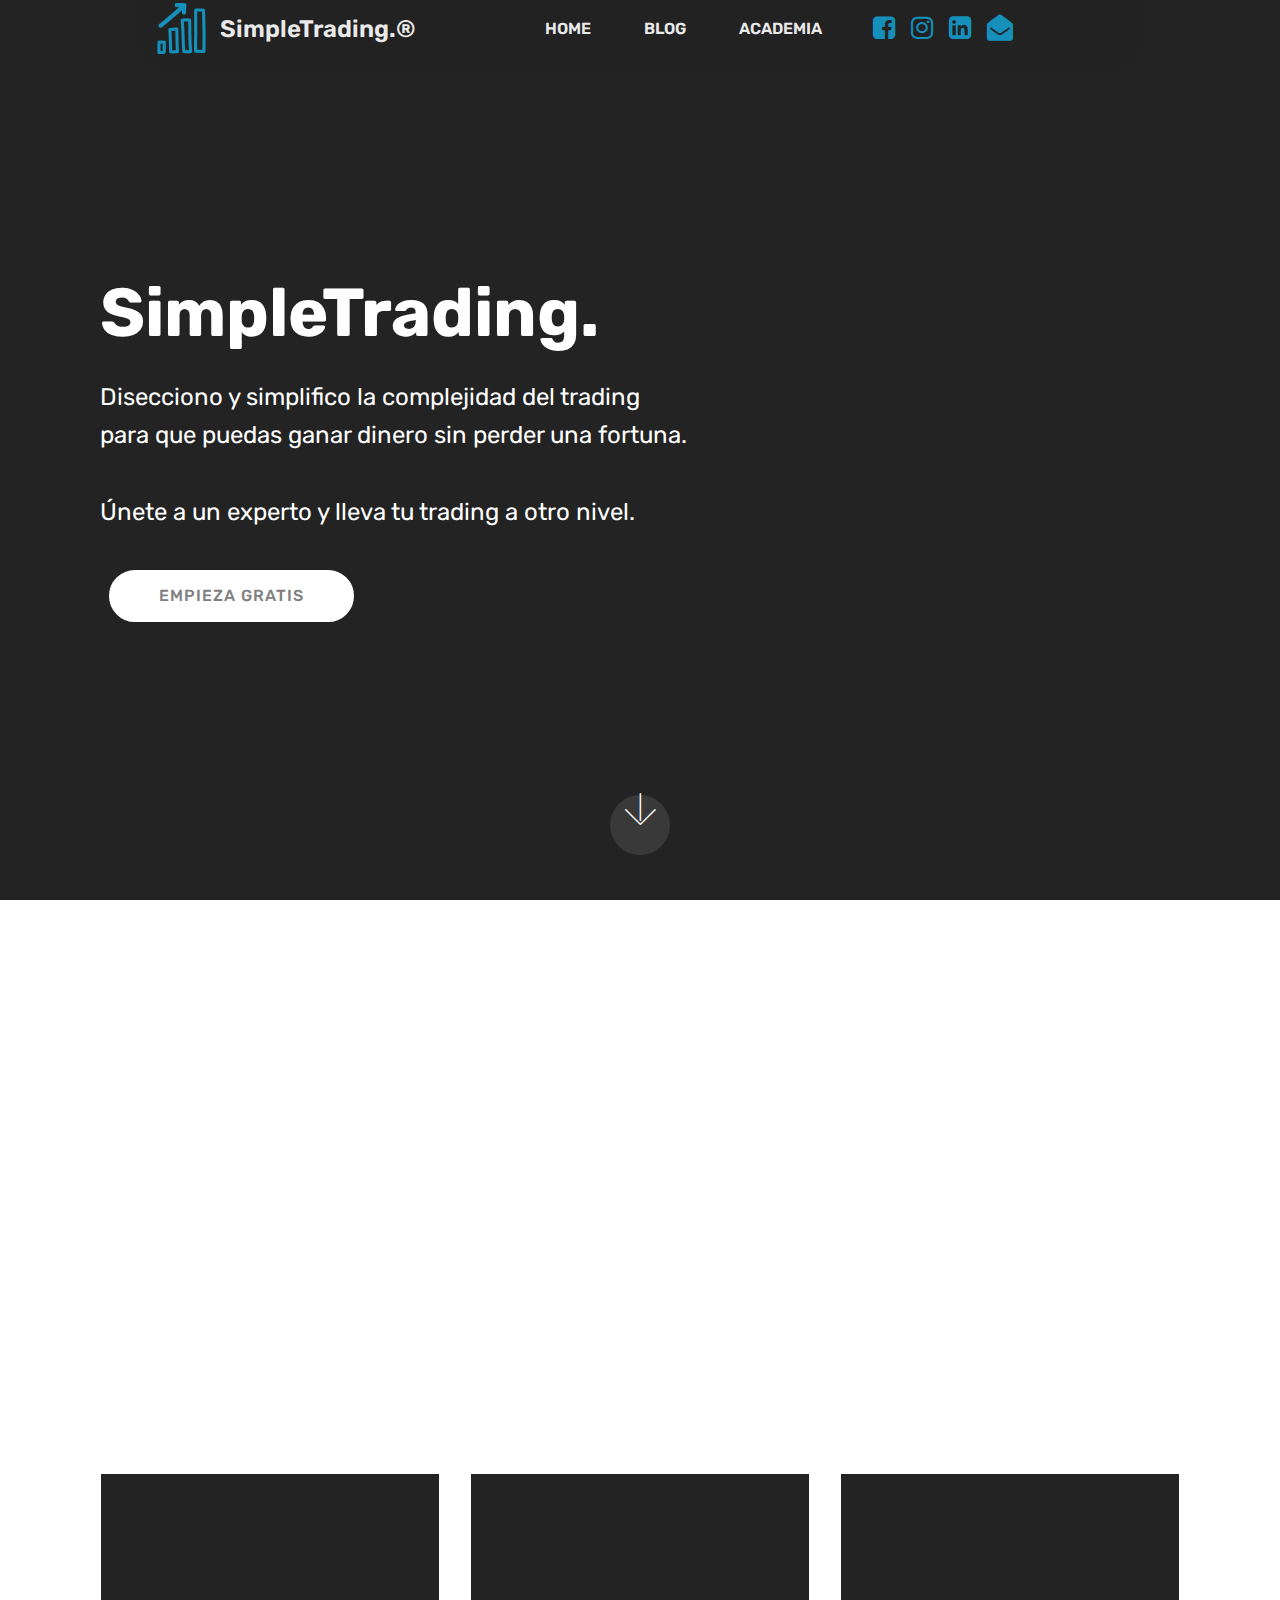
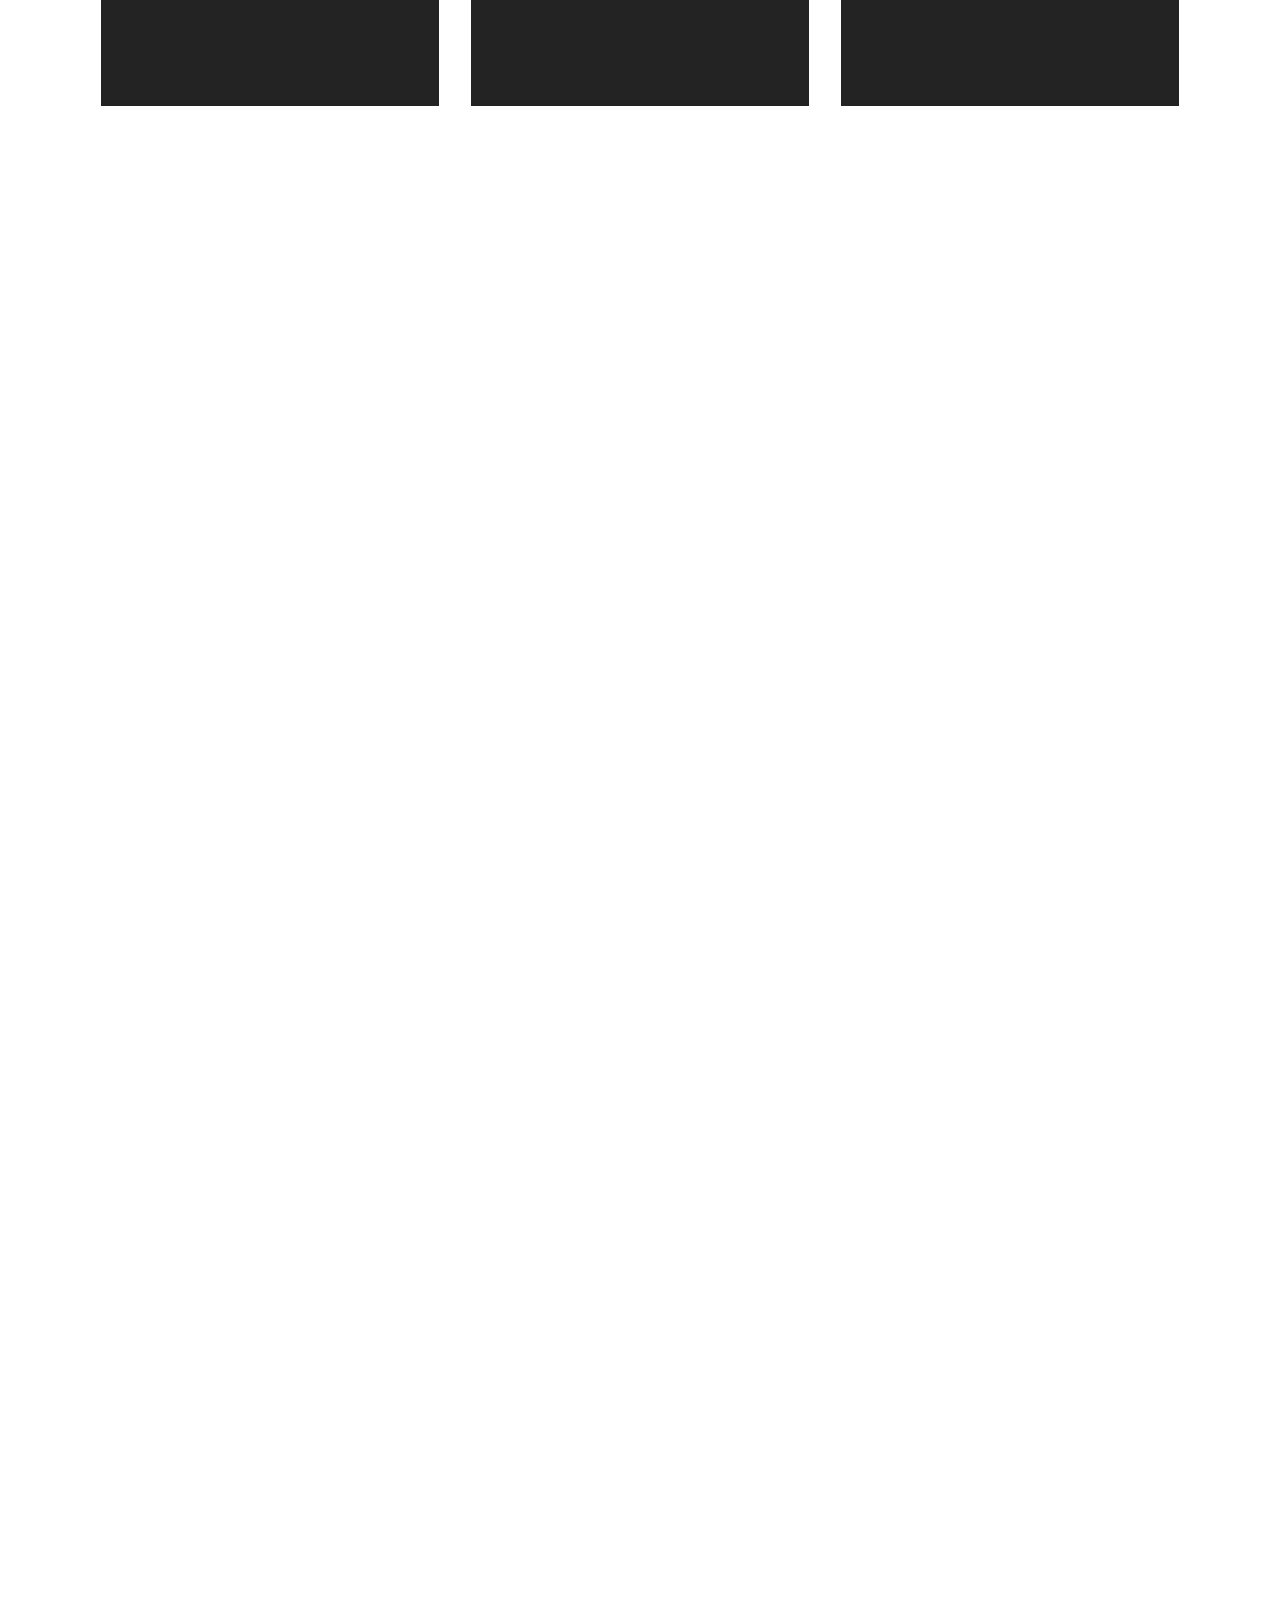
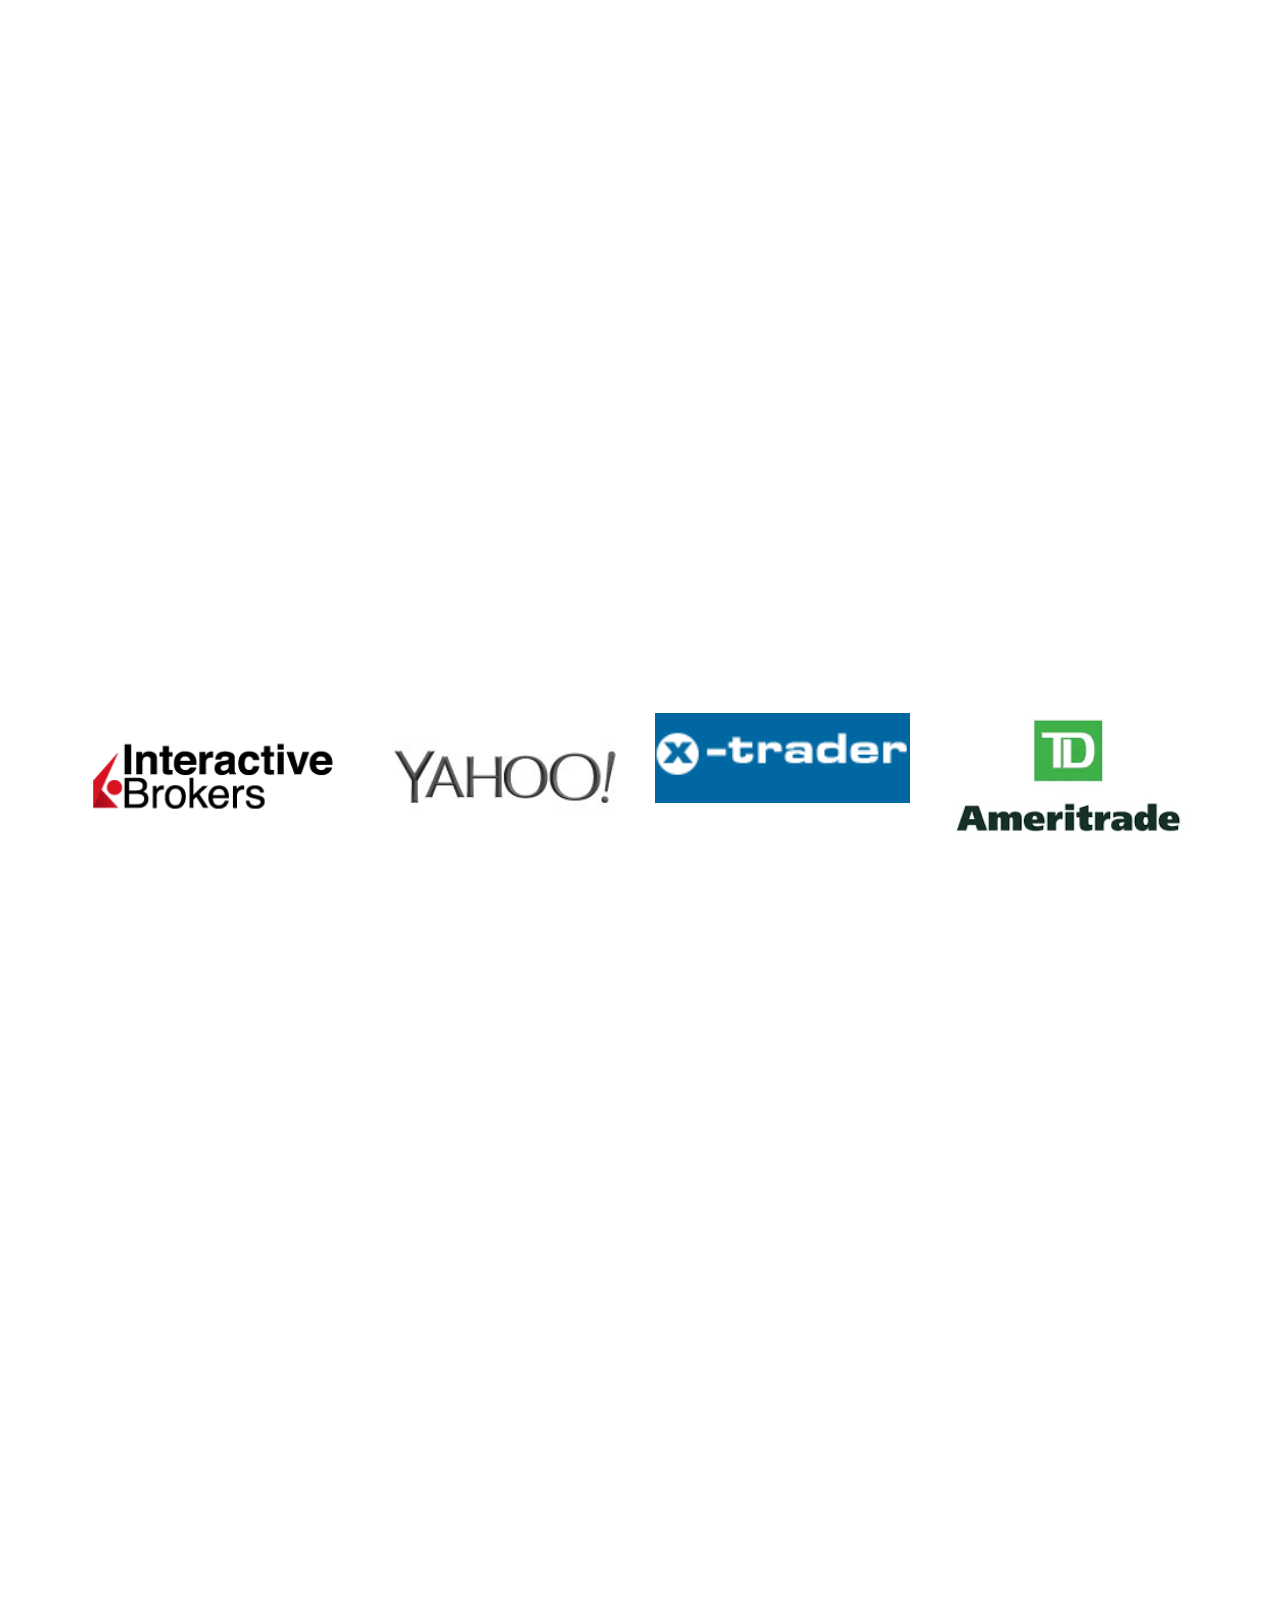
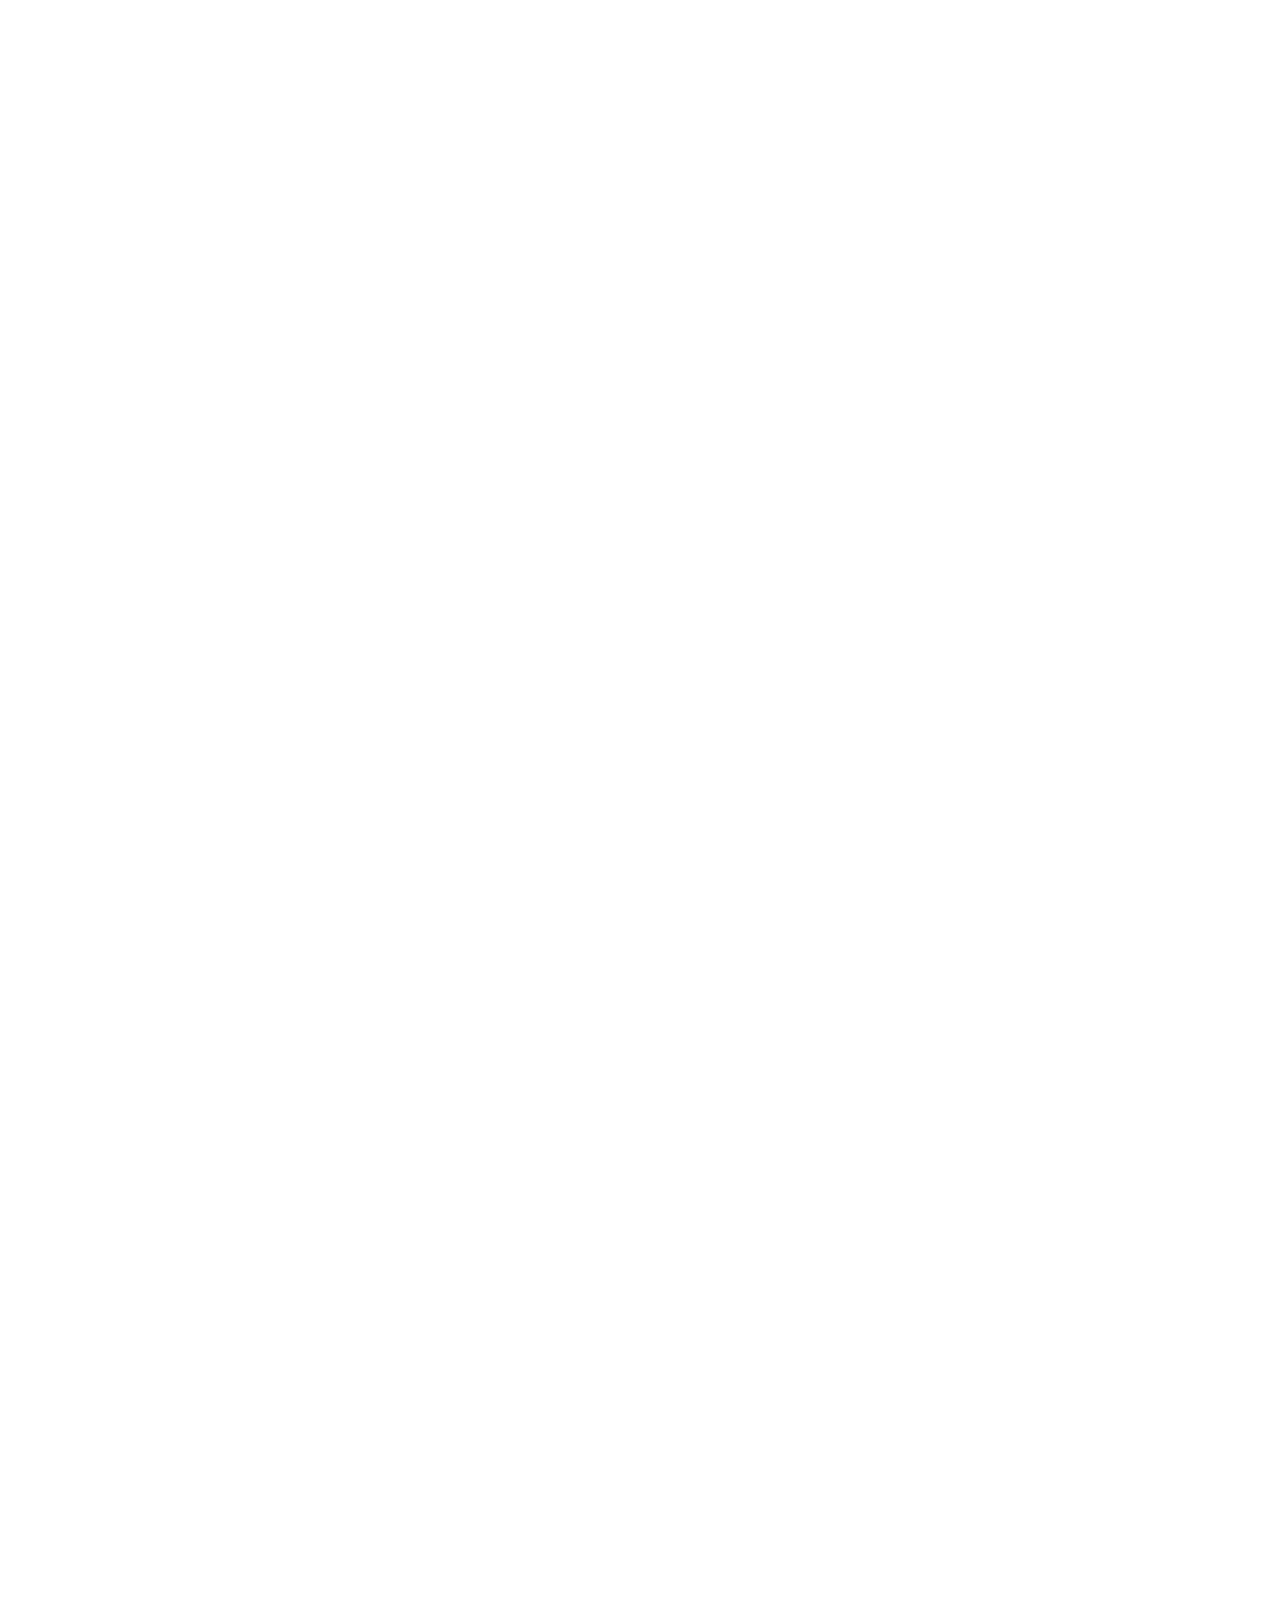
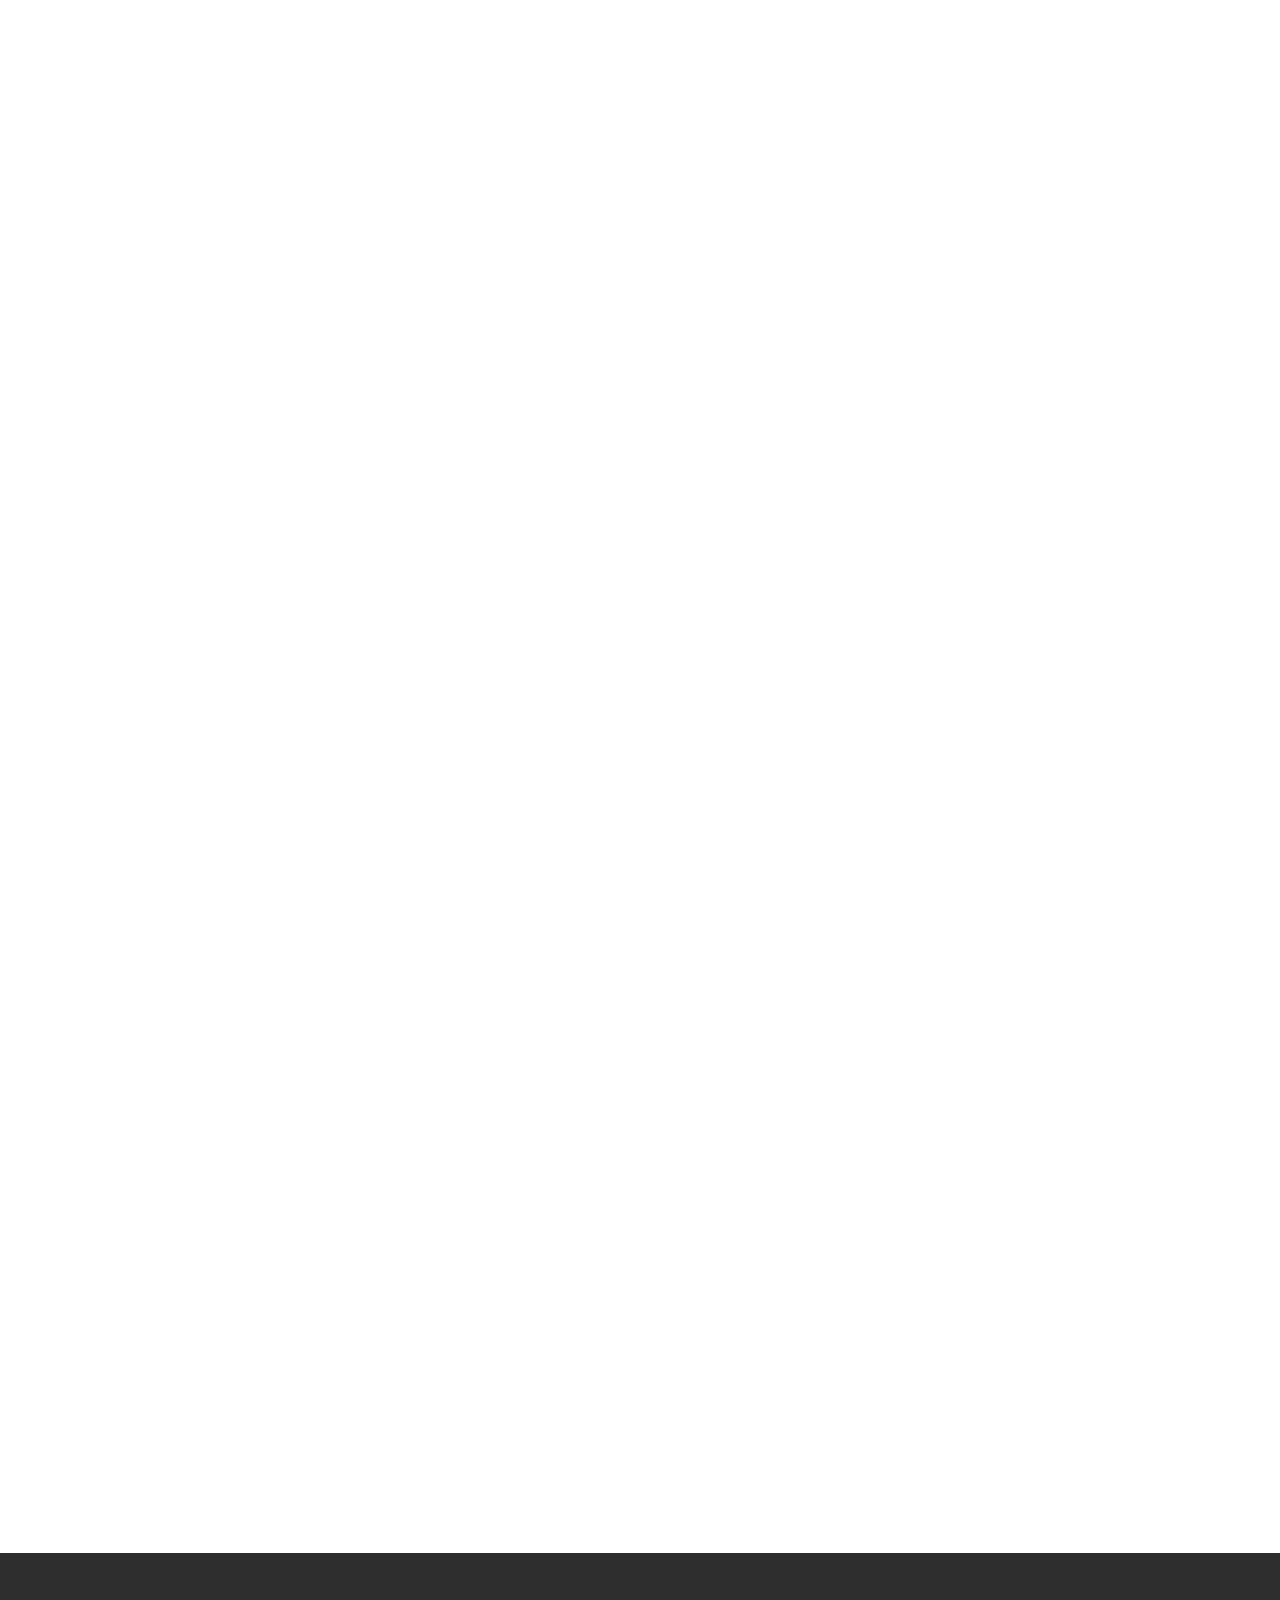
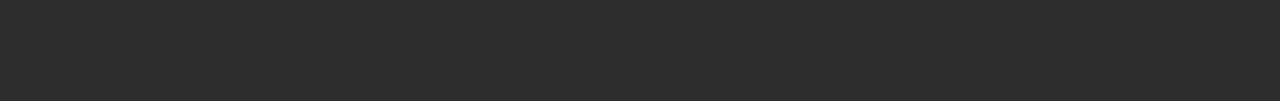
==== commit a37e934e: "create github pages" ====
--- a/index.html
+++ b/index.html
@@ -6,7 +6,7 @@
   <meta http-equiv="X-UA-Compatible" content="IE=edge">
   <meta name="generator" content="Mobirise v4.12.4, mobirise.com">
   <meta name="viewport" content="width=device-width, initial-scale=1, minimum-scale=1">
-  <link rel="shortcut icon" href="assets/images/bars-graphic-up-hand-drawn-symbol-96x96.png" type="image/x-icon">
+  <link rel="shortcut icon" href="assets/images/output-onlinepngtools-102x102.png" type="image/x-icon">
   <meta name="description" content="">
   
   
@@ -29,7 +29,7 @@
   
 </head>
 <body>
-  <section class="extMenu7 menu cid-s6m9Wk66De" once="menu" id="extMenu6-19">
+  <section class="extMenu7 menu cid-s6Bufx5d96" once="menu" id="extMenu6-1o">
 
     
 
@@ -38,10 +38,10 @@
         <div class="navbar-brand">
             <span class="navbar-logo">
                 <a href="https://mobirise.com">
-                    <img src="assets/images/bars-graphic-up-hand-drawn-symbol-96x96.png" alt="Mobirise" title="" style="height: 2.8rem;">
+                    <img src="assets/images/output-onlinepngtools-102x102.png" alt="Mobirise" title="" style="height: 3.2rem;">
                 </a>
             </span>
-            <span class="navbar-caption-wrap"><a class="navbar-caption text-white display-5" href="https://mobirise.com">SimpleTrading.<br><br></a></span>
+            <span class="navbar-caption-wrap"><a class="navbar-caption text-primary display-5" href="https://mobirise.com">SimpleTrading.®</a></span>
         </div>
         <button class="navbar-toggler" type="button" data-toggle="collapse" data-target="#navbarSupportedContent" aria-controls="navbarNavAltMarkup" aria-expanded="false" aria-label="Toggle navigation">
             <div class="hamburger">
@@ -52,27 +52,28 @@
             </div>
         </button>
         <div class="collapse navbar-collapse" id="navbarSupportedContent">
-            <ul class="navbar-nav nav-dropdown" data-app-modern-menu="true"><li class="nav-item"><a class="nav-link link text-white display-4" href="index.html" aria-expanded="false">
+            <ul class="navbar-nav nav-dropdown nav-right" data-app-modern-menu="true"><li class="nav-item"><a class="nav-link link text-white display-4" href="https://mobirise.com" aria-expanded="false">
                         HOME</a></li>
                 
 
-                <li class="nav-item"><a class="nav-link link text-white display-4" href="page1.html" aria-expanded="false">
+                <li class="nav-item"><a class="nav-link link text-white display-4" href="https://mobirise.com" aria-expanded="false">
                         BLOG</a></li>
-                <li class="nav-item"><a class="nav-link link text-white display-4" href="https://jon-s-school-4cad.thinkific.com/" aria-expanded="false">ACADEMIA</a></li></ul>
-            <div class="navbar-buttons px-2 mbr-section-btn"><a class="btn btn-sm btn-primary-outline display-4" href="https://mobirise.com">
-                    CONTACTO</a></div>
+                <li class="nav-item"><a class="nav-link link text-white display-4" href="https://mobirise.com" aria-expanded="false">ACADEMIA</a></li></ul>
+            
 
             <div class="icons-menu">
                 <a href="https://mobirise.com" target="_blank">
-                    <span class="p-2 mbr-iconfont fa-instagram fa" style="color: rgb(87, 70, 139); fill: rgb(87, 70, 139);"></span>
+                    <span class="p-2 mbr-iconfont fa-facebook-square fa" style="color: rgb(20, 157, 204); fill: rgb(20, 157, 204);"></span>
                 </a>
                 <a href="https://mobirise.com" target="_blank">
-                    <span class="p-2 mbr-iconfont fa-facebook-square fa" style="color: rgb(87, 70, 139); fill: rgb(87, 70, 139);"></span>
+                    <span class="p-2 mbr-iconfont fa-instagram fa" style="color: rgb(20, 157, 204); fill: rgb(20, 157, 204);"></span>
                 </a>
                 <a href="https://mobirise.com" target="_blank">
-                    <span class="p-2 mbr-iconfont fa-linkedin-square fa" style="color: rgb(87, 70, 139); fill: rgb(87, 70, 139);"></span>
+                    <span class="p-2 mbr-iconfont fa-linkedin-square fa" style="color: rgb(20, 157, 204); fill: rgb(20, 157, 204);"></span>
                 </a>
-                
+                <a href="https://mobirise.com" target="_blank">
+                    <span class="p-2 mbr-iconfont fa-envelope-open fa" style="color: rgb(20, 157, 204); fill: rgb(20, 157, 204);"></span>
+                </a>
                 
                 
             </div>
@@ -81,7 +82,7 @@
     </nav>
 </section>
 
-<section class="engine"><a href="https://mobirise.info/c">site builder</a></section><section class="header9 cid-s5L6mlsQy5 mbr-fullscreen" id="header9-6">
+<section class="engine"><a href="https://mobirise.info">Mobirise</a></section><section class="header9 cid-s5L6mlsQy5 mbr-fullscreen" id="header9-6">
 
     
 
@@ -200,34 +201,34 @@
     <div class="container">
         
         
-        <div class="row mbr-gallery" data-toggle="modal" data-target="#s6vYAS2K92">
+        <div class="row mbr-gallery" data-toggle="modal" data-target="#s6BwZ574mh">
             <div class="col-sm-6 col-md-4 col-lg-3 item gallery-image">
                 <div class="item-wrapper">
-                    <img class="w-100" src="assets/images/interactive-brokers-250x120.png" alt="" data-slide-to="0" title="" data-target="#s6vYAS2XNO">
+                    <img class="w-100" src="assets/images/interactive-brokers-250x120.png" alt="" data-slide-to="0" title="" data-target="#s6BwZ57mkI">
                 </div>
             </div>
             <div class="col-sm-6 col-md-4 col-lg-3 item gallery-image">
                 <div class="item-wrapper">
-                    <img class="w-100" src="assets/images/iconoyahoo-219x90.png" alt="" data-slide-to="1" title="" data-target="#s6vYAS2XNO">
+                    <img class="w-100" src="assets/images/iconoyahoo-219x90.png" alt="" data-slide-to="1" title="" data-target="#s6BwZ57mkI">
                 </div>
             </div>
             <div class="col-sm-6 col-md-4 col-lg-3 item gallery-image">
                 <div class="item-wrapper">
-                    <img class="w-100" src="assets/images/logoxtrader-152x54.png" alt="" data-slide-to="2" title="" data-target="#s6vYAS2XNO">
+                    <img class="w-100" src="assets/images/logoxtrader-152x54.png" alt="" data-slide-to="2" title="" data-target="#s6BwZ57mkI">
                 </div>
             </div>
             <div class="col-sm-6 col-md-4 col-lg-3 item gallery-image">
                 <div class="item-wrapper">
-                    <img class="w-100" src="assets/images/ameriicon-1-225x225.png" alt="" data-slide-to="3" title="" data-target="#s6vYAS2XNO">
-                </div>
-            </div>
-        </div>
-
-        <div class="modal mbr-slider fade" tabindex="-1" role="dialog" aria-hidden="true" id="s6vYAS2K92">
+                    <img class="w-100" src="assets/images/ameriicon-1-225x225.png" alt="" data-slide-to="3" title="" data-target="#s6BwZ57mkI">
+                </div>
+            </div>
+        </div>
+
+        <div class="modal mbr-slider fade" tabindex="-1" role="dialog" aria-hidden="true" id="s6BwZ574mh">
             <div class="modal-dialog" role="document">
                 <div class="modal-content">
                     <div class="modal-body">
-                        <div class="carousel slide" data-ride="carousel" id="s6vYAS2XNO">
+                        <div class="carousel slide" data-ride="carousel" id="s6BwZ57mkI">
                             <div class="carousel-inner">
                                 <div class="carousel-item active">
                                     <img class="d-block w-100" src="assets/images/interactive-brokers-250x120.png" alt="">
@@ -243,18 +244,18 @@
                                 </div>
                             </div>
                             <ol class="carousel-indicators">
-                                <li data-slide-to="0" class="active" data-target="#s6vYAS2XNO"></li>
-                                <li data-slide-to="1" data-target="#s6vYAS2XNO"></li>
-                                <li data-slide-to="2" data-target="#s6vYAS2XNO"></li>
-                                <li data-slide-to="3" data-target="#s6vYAS2XNO"></li>
+                                <li data-slide-to="0" class="active" data-target="#s6BwZ57mkI"></li>
+                                <li data-slide-to="1" data-target="#s6BwZ57mkI"></li>
+                                <li data-slide-to="2" data-target="#s6BwZ57mkI"></li>
+                                <li data-slide-to="3" data-target="#s6BwZ57mkI"></li>
                             </ol>
                             <a role="button" href="" class="close" data-dismiss="modal" aria-label="Close">
                             </a>
-                            <a class="carousel-control-prev carousel-control" role="button" data-slide="prev" href="#s6vYAS2XNO">
+                            <a class="carousel-control-prev carousel-control" role="button" data-slide="prev" href="#s6BwZ57mkI">
                                 <span class="mbri-left mbr-iconfont" aria-hidden="true"></span>
                                 <span class="sr-only">Previous</span>
                             </a>
-                            <a class="carousel-control-next carousel-control" role="button" data-slide="next" href="#s6vYAS2XNO">
+                            <a class="carousel-control-next carousel-control" role="button" data-slide="next" href="#s6BwZ57mkI">
                                 <span class="mbri-right mbr-iconfont" aria-hidden="true"></span>
                                 <span class="sr-only">Next</span>
                             </a>
@@ -435,7 +436,7 @@
         <div class="row py-2 justify-content-center">
             <div class="col-12 col-lg-6  col-md-8 " data-form-type="formoid">
                 <!---Formbuilder Form--->
-                <form action="https://mobirise.com/" method="POST" class="mbr-form form-with-styler" data-form-title="Mobirise Form"><input type="hidden" name="email" data-form-email="true" value="sDYagRBfR5RRQCFRwnVwXjY4Xcqoxb5m2hpZkaGTT1y7h79HkxKPiyJxo5D5/zD4neBIiqHwS3YfdnNWTX7c7ywVM0BBHq0eV/iuoLTJ7jH4SiBicr2VRcb1tBpsiEGT.aUvOc8ru0lpY7sQJJFG7Tjf5dBuVWJYbLk2I/t2xPkfIdW1C/57SWszbR/M71tjLFEfQnCQz2bA8P+MZkRO+zdqk+EbBQWj2jlCVpYL753pGWSu1vrMOMMLhI98eG7Rj">
+                <form action="https://mobirise.com/" method="POST" class="mbr-form form-with-styler" data-form-title="Mobirise Form"><input type="hidden" name="email" data-form-email="true" value="nj0NPTsyOTOYfoYlq+A0S1W5GAA/wUzIQJSCo5PwfhUp+26AB+C8gsqw6b/fsFOgxY8tlfOC18Q7OUSod2Boag/+2z2lqU1iCG7i6/nfW9SroeF/6J9JLFGUMNi6+38y.27U0beglPL8j7fNnh7D43SkPn/xkd/qIzVKcQGOrXLBKP9PyODjOuS8CUZ/fTNS1Cgba/Zndp5UM8wtkds1JY0XAw0dh4DAPeDOuHCCn5bb/tP6kcl73/YMk8cvjwWKd">
                     <div class="row">
                         <div hidden="hidden" data-form-alert="" class="alert alert-success col-12">Thanks for filling out the form!</div>
                         <div hidden="hidden" data-form-alert-danger="" class="alert alert-danger col-12">
--- a/assets/mobirise/css/mbr-additional.css
+++ b/assets/mobirise/css/mbr-additional.css
@@ -92,7 +92,7 @@
   border-radius: 3px;
 }
 .bg-primary {
-  background-color: #149dcc !important;
+  background-color: #ffffff !important;
 }
 .bg-success {
   background-color: #f7ed4a !important;
@@ -108,23 +108,23 @@
 }
 .btn-primary,
 .btn-primary:active {
-  background-color: #149dcc !important;
-  border-color: #149dcc !important;
-  color: #ffffff !important;
+  background-color: #ffffff !important;
+  border-color: #ffffff !important;
+  color: #808080 !important;
 }
 .btn-primary:hover,
 .btn-primary:focus,
 .btn-primary.focus,
 .btn-primary.active {
-  color: #ffffff !important;
-  background-color: #0d6786 !important;
-  border-color: #0d6786 !important;
+  color: #808080 !important;
+  background-color: #d9d9d9 !important;
+  border-color: #d9d9d9 !important;
 }
 .btn-primary.disabled,
 .btn-primary:disabled {
-  color: #ffffff !important;
-  background-color: #0d6786 !important;
-  border-color: #0d6786 !important;
+  color: #808080 !important;
+  background-color: #d9d9d9 !important;
+  border-color: #d9d9d9 !important;
 }
 .btn-secondary,
 .btn-secondary:active {
@@ -272,22 +272,22 @@
 .btn-primary-outline,
 .btn-primary-outline:active {
   background: none;
-  border-color: #0b566f;
-  color: #0b566f;
+  border-color: #cccccc;
+  color: #cccccc;
 }
 .btn-primary-outline:hover,
 .btn-primary-outline:focus,
 .btn-primary-outline.focus,
 .btn-primary-outline.active {
-  color: #ffffff;
-  background-color: #149dcc;
-  border-color: #149dcc;
+  color: #808080;
+  background-color: #ffffff;
+  border-color: #ffffff;
 }
 .btn-primary-outline.disabled,
 .btn-primary-outline:disabled {
-  color: #ffffff !important;
-  background-color: #149dcc !important;
-  border-color: #149dcc !important;
+  color: #808080 !important;
+  background-color: #ffffff !important;
+  border-color: #ffffff !important;
 }
 .btn-secondary-outline,
 .btn-secondary-outline:active {
@@ -424,7 +424,7 @@
   border-color: #ffffff;
 }
 .text-primary {
-  color: #149dcc !important;
+  color: #ffffff !important;
 }
 .text-secondary {
   color: #ff3366 !important;
@@ -449,7 +449,7 @@
 }
 a.text-primary:hover,
 a.text-primary:focus {
-  color: #0b566f !important;
+  color: #cccccc !important;
 }
 a.text-secondary:hover,
 a.text-secondary:focus {
@@ -507,9 +507,9 @@
   border-radius: 100px !important;
 }
 .mbr-gallery-filter li.active .btn {
-  background-color: #149dcc;
-  border-color: #149dcc;
-  color: #ffffff;
+  background-color: #ffffff;
+  border-color: #ffffff;
+  color: #8c8c8c;
 }
 .mbr-gallery-filter li.active .btn:focus {
   box-shadow: none;
@@ -519,11 +519,11 @@
 }
 a,
 a:hover {
-  color: #149dcc;
+  color: #ffffff;
 }
 .mbr-plan-header.bg-primary .mbr-plan-subtitle,
 .mbr-plan-header.bg-primary .mbr-plan-price-desc {
-  color: #b4e6f8;
+  color: #ffffff;
 }
 .mbr-plan-header.bg-success .mbr-plan-subtitle,
 .mbr-plan-header.bg-success .mbr-plan-price-desc {
@@ -554,7 +554,7 @@
   font-size: 1.6rem;
 }
 blockquote {
-  border-color: #149dcc;
+  border-color: #ffffff;
 }
 /* Forms */
 .mbr-form .btn {
@@ -610,11 +610,11 @@
 /* Footer */
 .mbr-footer-content li::before,
 .mbr-footer .mbr-contacts li::before {
-  background: #149dcc;
+  background: #ffffff;
 }
 .mbr-footer-content li a:hover,
 .mbr-footer .mbr-contacts li a:hover {
-  color: #149dcc;
+  color: #ffffff;
 }
 .footer3 input[type="email"],
 .footer4 input[type="email"] {
@@ -656,8 +656,8 @@
 }
 .jq-selectbox li:hover,
 .jq-selectbox li.selected {
-  background-color: #149dcc;
-  color: #ffffff;
+  background-color: #ffffff;
+  color: #000000;
 }
 .jq-selectbox .jq-selectbox__trigger-arrow,
 .jq-number__spin.minus:after,
@@ -669,14 +669,14 @@
 .jq-selectbox:hover .jq-selectbox__trigger-arrow,
 .jq-number__spin.minus:hover:after,
 .jq-number__spin.plus:hover:after {
-  border-top-color: #149dcc;
-  border-bottom-color: #149dcc;
+  border-top-color: #ffffff;
+  border-bottom-color: #ffffff;
 }
 .xdsoft_datetimepicker .xdsoft_calendar td.xdsoft_default,
 .xdsoft_datetimepicker .xdsoft_calendar td.xdsoft_current,
 .xdsoft_datetimepicker .xdsoft_timepicker .xdsoft_time_box > div > div.xdsoft_current {
-  color: #ffffff !important;
-  background-color: #149dcc !important;
+  color: #000000 !important;
+  background-color: #ffffff !important;
   box-shadow: none !important;
 }
 .xdsoft_datetimepicker .xdsoft_calendar td:hover,
@@ -705,7 +705,7 @@
   top: 50%;
   left: 50%;
   transform: translateX(-50%) translateY(-50%);
-  background-image: url("data:image/svg+xml;charset=UTF-8,%3csvg width='32' height='32' viewBox='0 0 64 64' xmlns='http://www.w3.org/2000/svg' stroke='%23149dcc' %3e%3cg fill='none' fill-rule='evenodd'%3e%3cg transform='translate(16 16)' stroke-width='2'%3e%3ccircle stroke-opacity='.5' cx='16' cy='16' r='16'/%3e%3cpath d='M32 16c0-9.94-8.06-16-16-16'%3e%3canimateTransform attributeName='transform' type='rotate' from='0 16 16' to='360 16 16' dur='1s' repeatCount='indefinite'/%3e%3c/path%3e%3c/g%3e%3c/g%3e%3c/svg%3e");
+  background-image: url("data:image/svg+xml;charset=UTF-8,%3csvg width='32' height='32' viewBox='0 0 64 64' xmlns='http://www.w3.org/2000/svg' stroke='%23ffffff' %3e%3cg fill='none' fill-rule='evenodd'%3e%3cg transform='translate(16 16)' stroke-width='2'%3e%3ccircle stroke-opacity='.5' cx='16' cy='16' r='16'/%3e%3cpath d='M32 16c0-9.94-8.06-16-16-16'%3e%3canimateTransform attributeName='transform' type='rotate' from='0 16 16' to='360 16 16' dur='1s' repeatCount='indefinite'/%3e%3c/path%3e%3c/g%3e%3c/g%3e%3c/svg%3e");
 }
 section.lazy-placeholder:after {
   opacity: 0.3;
@@ -1258,10 +1258,10 @@
 .cid-s5QKMwyHhh .media-container-row .row-copirayt p {
   width: 100%;
 }
-.cid-s6m9Wk66De {
+.cid-s6Bufx5d96 {
   height: 0 !important;
 }
-.cid-s6m9Wk66De .dropdown-item:before {
+.cid-s6Bufx5d96 .dropdown-item:before {
   content: '';
   position: absolute;
   left: 16px;
@@ -1274,19 +1274,19 @@
   transform: translateY(-50%);
   transition: all 0.3s;
 }
-.cid-s6m9Wk66De .dropdown-item:hover:before {
+.cid-s6Bufx5d96 .dropdown-item:hover:before {
   opacity: 1!important;
 }
-.cid-s6m9Wk66De .nav-item:focus,
-.cid-s6m9Wk66De .nav-link:focus {
+.cid-s6Bufx5d96 .nav-item:focus,
+.cid-s6Bufx5d96 .nav-link:focus {
   outline: none;
 }
-.cid-s6m9Wk66De .text-white:hover,
-.cid-s6m9Wk66De .text-white:active,
-.cid-s6m9Wk66De .text-white:focus {
+.cid-s6Bufx5d96 .text-white:hover,
+.cid-s6Bufx5d96 .text-white:active,
+.cid-s6Bufx5d96 .text-white:focus {
   color: white!important;
 }
-.cid-s6m9Wk66De .navbar {
+.cid-s6Bufx5d96 .navbar {
   max-width: 1000px;
   margin: auto;
   margin-top: -10px;
@@ -1297,37 +1297,37 @@
   transition: all .3s;
   background: #232323;
 }
-.cid-s6m9Wk66De .navbar:hover {
+.cid-s6Bufx5d96 .navbar:hover {
   opacity: 1;
   margin-top: 0;
 }
-.cid-s6m9Wk66De .navbar.opened {
+.cid-s6Bufx5d96 .navbar.opened {
   transition: all .3s;
   background: #232323 !important;
 }
-.cid-s6m9Wk66De .navbar .dropdown-item {
+.cid-s6Bufx5d96 .navbar .dropdown-item {
   padding: .235rem 1.5rem;
 }
-.cid-s6m9Wk66De .navbar .navbar-collapse {
+.cid-s6Bufx5d96 .navbar .navbar-collapse {
   justify-content: center;
   z-index: 1;
 }
-.cid-s6m9Wk66De .navbar.collapsed .nav-item .nav-link::before {
+.cid-s6Bufx5d96 .navbar.collapsed .nav-item .nav-link::before {
   display: none;
 }
-.cid-s6m9Wk66De .navbar.collapsed.opened .dropdown-menu {
+.cid-s6Bufx5d96 .navbar.collapsed.opened .dropdown-menu {
   top: 0;
 }
-.cid-s6m9Wk66De .navbar.collapsed .dropdown-menu {
+.cid-s6Bufx5d96 .navbar.collapsed .dropdown-menu {
   background: transparent !important;
 }
-.cid-s6m9Wk66De .navbar.collapsed .dropdown-menu .dropdown-submenu {
+.cid-s6Bufx5d96 .navbar.collapsed .dropdown-menu .dropdown-submenu {
   left: 0 !important;
 }
-.cid-s6m9Wk66De .navbar.collapsed .dropdown-menu .dropdown-item:after {
+.cid-s6Bufx5d96 .navbar.collapsed .dropdown-menu .dropdown-item:after {
   right: auto;
 }
-.cid-s6m9Wk66De .navbar.collapsed .dropdown-menu .dropdown-toggle[data-toggle="dropdown-submenu"]:after {
+.cid-s6Bufx5d96 .navbar.collapsed .dropdown-menu .dropdown-toggle[data-toggle="dropdown-submenu"]:after {
   margin-left: .25rem;
   border-top: 0.35em solid;
   border-right: 0.35em solid transparent;
@@ -1335,35 +1335,35 @@
   border-bottom: 0;
   top: 55%;
 }
-.cid-s6m9Wk66De .navbar.collapsed ul.navbar-nav li {
+.cid-s6Bufx5d96 .navbar.collapsed ul.navbar-nav li {
   margin: auto;
 }
-.cid-s6m9Wk66De .navbar.collapsed .dropdown-menu .dropdown-item {
+.cid-s6Bufx5d96 .navbar.collapsed .dropdown-menu .dropdown-item {
   padding: .25rem 1.5rem;
   text-align: center;
 }
-.cid-s6m9Wk66De .navbar.collapsed .icons-menu {
+.cid-s6Bufx5d96 .navbar.collapsed .icons-menu {
   padding-left: 0;
   padding-top: .5rem;
   padding-bottom: .5rem;
 }
 @media (max-width: 991px) {
-  .cid-s6m9Wk66De .navbar .nav-item .nav-link::before {
+  .cid-s6Bufx5d96 .navbar .nav-item .nav-link::before {
     display: none;
   }
-  .cid-s6m9Wk66De .navbar.opened .dropdown-menu {
+  .cid-s6Bufx5d96 .navbar.opened .dropdown-menu {
     top: 0;
   }
-  .cid-s6m9Wk66De .navbar .dropdown-menu {
+  .cid-s6Bufx5d96 .navbar .dropdown-menu {
     background: transparent !important;
   }
-  .cid-s6m9Wk66De .navbar .dropdown-menu .dropdown-submenu {
+  .cid-s6Bufx5d96 .navbar .dropdown-menu .dropdown-submenu {
     left: 0 !important;
   }
-  .cid-s6m9Wk66De .navbar .dropdown-menu .dropdown-item:after {
+  .cid-s6Bufx5d96 .navbar .dropdown-menu .dropdown-item:after {
     right: auto;
   }
-  .cid-s6m9Wk66De .navbar .dropdown-menu .dropdown-toggle[data-toggle="dropdown-submenu"]:after {
+  .cid-s6Bufx5d96 .navbar .dropdown-menu .dropdown-toggle[data-toggle="dropdown-submenu"]:after {
     margin-left: .25rem;
     border-top: 0.35em solid;
     border-right: 0.35em solid transparent;
@@ -1371,63 +1371,63 @@
     border-bottom: 0;
     top: 55%;
   }
-  .cid-s6m9Wk66De .navbar .navbar-logo img {
+  .cid-s6Bufx5d96 .navbar .navbar-logo img {
     height: 3.8rem !important;
   }
-  .cid-s6m9Wk66De .navbar ul.navbar-nav li {
+  .cid-s6Bufx5d96 .navbar ul.navbar-nav li {
     margin: auto;
   }
-  .cid-s6m9Wk66De .navbar .dropdown-menu .dropdown-item {
+  .cid-s6Bufx5d96 .navbar .dropdown-menu .dropdown-item {
     padding: .25rem 1.5rem !important;
     text-align: center;
   }
-  .cid-s6m9Wk66De .navbar .navbar-brand {
+  .cid-s6Bufx5d96 .navbar .navbar-brand {
     -webkit-flex-shrink: initial;
     flex-shrink: initial;
     -webkit-flex-basis: auto;
     flex-basis: auto;
     word-break: break-word;
   }
-  .cid-s6m9Wk66De .navbar .navbar-toggler {
+  .cid-s6Bufx5d96 .navbar .navbar-toggler {
     -webkit-flex-basis: auto;
     flex-basis: auto;
   }
-  .cid-s6m9Wk66De .navbar .icons-menu {
+  .cid-s6Bufx5d96 .navbar .icons-menu {
     padding-left: 0;
     padding-top: .5rem;
     padding-bottom: .5rem;
   }
 }
-.cid-s6m9Wk66De .navbar.navbar-short {
+.cid-s6Bufx5d96 .navbar.navbar-short {
   background: #232323 !important;
   min-height: 60px;
 }
-.cid-s6m9Wk66De .navbar.navbar-short .navbar-logo img {
+.cid-s6Bufx5d96 .navbar.navbar-short .navbar-logo img {
   height: 3rem !important;
 }
-.cid-s6m9Wk66De .navbar.navbar-short .navbar-brand {
+.cid-s6Bufx5d96 .navbar.navbar-short .navbar-brand {
   padding: 0;
 }
-.cid-s6m9Wk66De .section {
+.cid-s6Bufx5d96 .section {
   position: relative;
   overflow: visible!important;
 }
-.cid-s6m9Wk66De .dropdown-item {
+.cid-s6Bufx5d96 .dropdown-item {
   font-weight: 400!important;
   color: black!important;
 }
-.cid-s6m9Wk66De .dropdown-item:hover {
+.cid-s6Bufx5d96 .dropdown-item:hover {
   color: black!important;
 }
-.cid-s6m9Wk66De .dropdown-menu {
+.cid-s6Bufx5d96 .dropdown-menu {
   background-color: white!important;
 }
-.cid-s6m9Wk66De .navbar .dropdown.open > .dropdown-menu {
+.cid-s6Bufx5d96 .navbar .dropdown.open > .dropdown-menu {
   border-radius: 10px;
   box-shadow: 0 10px 55px 5px rgba(255, 102, 140, 0.35);
   display: block;
 }
-.cid-s6m9Wk66De .nav-link:before {
+.cid-s6Bufx5d96 .nav-link:before {
   content: '';
   position: absolute;
   left: 10px;
@@ -1440,33 +1440,33 @@
   transform: translateY(-50%);
   transition: all 0.3s;
 }
-.cid-s6m9Wk66De .nav-item:hover .nav-link:before {
+.cid-s6Bufx5d96 .nav-item:hover .nav-link:before {
   opacity: 1!important;
 }
 @media (min-width: 992px) {
-  .cid-s6m9Wk66De .nav-item {
+  .cid-s6Bufx5d96 .nav-item {
     position: relative;
   }
 }
-.cid-s6m9Wk66De .dropdown .dropdown-menu .dropdown-item {
+.cid-s6Bufx5d96 .dropdown .dropdown-menu .dropdown-item {
   width: auto;
   -webkit-transition: all 0.25s ease-in-out;
   -moz-transition: all 0.25s ease-in-out;
   transition: all 0.25s ease-in-out;
 }
-.cid-s6m9Wk66De .dropdown .dropdown-menu .dropdown-item::after {
+.cid-s6Bufx5d96 .dropdown .dropdown-menu .dropdown-item::after {
   right: 0.5rem;
 }
-.cid-s6m9Wk66De .dropdown .dropdown-menu .dropdown-item:hover {
+.cid-s6Bufx5d96 .dropdown .dropdown-menu .dropdown-item:hover {
   padding-left: 2rem;
   padding-right: 1rem;
 }
-.cid-s6m9Wk66De .dropdown .dropdown-menu .dropdown-item .mbr-iconfont {
+.cid-s6Bufx5d96 .dropdown .dropdown-menu .dropdown-item .mbr-iconfont {
   margin-left: -1.8rem;
   padding-right: 1rem;
   font-size: inherit;
 }
-.cid-s6m9Wk66De .dropdown .dropdown-menu .dropdown-item .mbr-iconfont:before {
+.cid-s6Bufx5d96 .dropdown .dropdown-menu .dropdown-item .mbr-iconfont:before {
   display: inline-block;
   -webkit-transform: scale(1, 1);
   transform: scale(1, 1);
@@ -1474,21 +1474,21 @@
   -moz-transition: all 0.25s ease-in-out;
   transition: all 0.25s ease-in-out;
 }
-.cid-s6m9Wk66De .collapsed {
+.cid-s6Bufx5d96 .collapsed {
   flex-direction: row!important;
 }
-.cid-s6m9Wk66De .collapsed .dropdown-menu .dropdown-item:before {
+.cid-s6Bufx5d96 .collapsed .dropdown-menu .dropdown-item:before {
   display: none;
 }
-.cid-s6m9Wk66De .collapsed .dropdown .dropdown-menu .dropdown-item {
+.cid-s6Bufx5d96 .collapsed .dropdown .dropdown-menu .dropdown-item {
   padding: 0.235em 1.5em 0.235em 1.5em !important;
   transition: none;
   margin: 0 !important;
 }
-.cid-s6m9Wk66De .navbar-caption {
+.cid-s6Bufx5d96 .navbar-caption {
   font-weight: 600!important;
 }
-.cid-s6m9Wk66De .navbar-brand {
+.cid-s6Bufx5d96 .navbar-brand {
   -webkit-flex-shrink: 0;
   flex-shrink: 0;
   -webkit-align-items: center;
@@ -1499,42 +1499,38 @@
   word-break: break-word;
   z-index: 1;
 }
-.cid-s6m9Wk66De .navbar-brand .navbar-caption {
+.cid-s6Bufx5d96 .navbar-brand .navbar-caption {
   line-height: inherit !important;
 }
-.cid-s6m9Wk66De .navbar-brand .navbar-logo a {
+.cid-s6Bufx5d96 .navbar-brand .navbar-logo a {
   outline: none;
 }
-.cid-s6m9Wk66De .dropdown-item.active,
-.cid-s6m9Wk66De .dropdown-item:active {
+.cid-s6Bufx5d96 .dropdown-item.active,
+.cid-s6Bufx5d96 .dropdown-item:active {
   background-color: transparent;
 }
-.cid-s6m9Wk66De .navbar-expand-lg .navbar-nav .nav-link {
+.cid-s6Bufx5d96 .navbar-expand-lg .navbar-nav .nav-link {
   padding: 0;
 }
-.cid-s6m9Wk66De .nav-dropdown .link.dropdown-toggle {
+.cid-s6Bufx5d96 .nav-dropdown .link.dropdown-toggle {
   margin-right: 1.667em;
 }
-.cid-s6m9Wk66De .nav-dropdown .link.dropdown-toggle[aria-expanded="true"] {
+.cid-s6Bufx5d96 .nav-dropdown .link.dropdown-toggle[aria-expanded="true"] {
   margin-right: 0;
   padding: 0.667em 1.667em;
 }
-.cid-s6m9Wk66De .navbar.navbar-expand-lg .dropdown .dropdown-menu {
+.cid-s6Bufx5d96 .navbar.navbar-expand-lg .dropdown .dropdown-menu {
   background: #232323;
 }
-.cid-s6m9Wk66De .navbar.navbar-expand-lg .dropdown .dropdown-menu .dropdown-submenu {
+.cid-s6Bufx5d96 .navbar.navbar-expand-lg .dropdown .dropdown-menu .dropdown-submenu {
   margin: 0;
   left: 100%;
 }
-.cid-s6m9Wk66De ul.navbar-nav {
+.cid-s6Bufx5d96 ul.navbar-nav {
   -webkit-flex-wrap: wrap;
   flex-wrap: wrap;
 }
-.cid-s6m9Wk66De .navbar-buttons {
-  flex-wrap: wrap;
-  text-align: center;
-}
-.cid-s6m9Wk66De button.navbar-toggler {
+.cid-s6Bufx5d96 button.navbar-toggler {
   outline: none;
   width: 31px;
   height: 20px;
@@ -1544,76 +1540,76 @@
   -webkit-align-self: center;
   align-self: center;
 }
-.cid-s6m9Wk66De button.navbar-toggler .hamburger span {
+.cid-s6Bufx5d96 button.navbar-toggler .hamburger span {
   position: absolute;
   right: 0;
   width: 30px;
   height: 2px;
   border-right: 5px;
-  background-color: #232323;
-}
-.cid-s6m9Wk66De button.navbar-toggler .hamburger span:nth-child(1) {
+  background-color: #57468b;
+}
+.cid-s6Bufx5d96 button.navbar-toggler .hamburger span:nth-child(1) {
   top: 0;
   transition: all .2s;
 }
-.cid-s6m9Wk66De button.navbar-toggler .hamburger span:nth-child(2) {
+.cid-s6Bufx5d96 button.navbar-toggler .hamburger span:nth-child(2) {
   top: 8px;
   transition: all .15s;
 }
-.cid-s6m9Wk66De button.navbar-toggler .hamburger span:nth-child(3) {
+.cid-s6Bufx5d96 button.navbar-toggler .hamburger span:nth-child(3) {
   top: 8px;
   transition: all .15s;
 }
-.cid-s6m9Wk66De button.navbar-toggler .hamburger span:nth-child(4) {
+.cid-s6Bufx5d96 button.navbar-toggler .hamburger span:nth-child(4) {
   top: 16px;
   transition: all .2s;
 }
-.cid-s6m9Wk66De nav.opened .hamburger span:nth-child(1) {
+.cid-s6Bufx5d96 nav.opened .hamburger span:nth-child(1) {
   top: 8px;
   width: 0;
   opacity: 0;
   right: 50%;
   transition: all .2s;
 }
-.cid-s6m9Wk66De nav.opened .hamburger span:nth-child(2) {
+.cid-s6Bufx5d96 nav.opened .hamburger span:nth-child(2) {
   -webkit-transform: rotate(45deg);
   transform: rotate(45deg);
   transition: all .25s;
 }
-.cid-s6m9Wk66De nav.opened .hamburger span:nth-child(3) {
+.cid-s6Bufx5d96 nav.opened .hamburger span:nth-child(3) {
   -webkit-transform: rotate(-45deg);
   transform: rotate(-45deg);
   transition: all .25s;
 }
-.cid-s6m9Wk66De nav.opened .hamburger span:nth-child(4) {
+.cid-s6Bufx5d96 nav.opened .hamburger span:nth-child(4) {
   top: 8px;
   width: 0;
   opacity: 0;
   right: 50%;
   transition: all .2s;
 }
-.cid-s6m9Wk66De .navbar-dropdown {
+.cid-s6Bufx5d96 .navbar-dropdown {
   position: absolute;
   top: 0;
   left: 0;
   padding: .5rem 1rem;
   position: fixed;
 }
-.cid-s6m9Wk66De .nav-link {
+.cid-s6Bufx5d96 .nav-link {
   font-weight: 600!important;
 }
-.cid-s6m9Wk66De a.nav-link {
+.cid-s6Bufx5d96 a.nav-link {
   -webkit-justify-content: center;
   justify-content: center;
   display: flex;
   -webkit-align-items: center;
   align-items: center;
 }
-.cid-s6m9Wk66De .mbr-iconfont {
+.cid-s6Bufx5d96 .mbr-iconfont {
   font-size: 1.5rem;
   padding-right: .5rem;
 }
-.cid-s6m9Wk66De .icons-menu {
+.cid-s6Bufx5d96 .icons-menu {
   -webkit-flex-wrap: wrap;
   flex-wrap: wrap;
   display: flex;
@@ -1622,18 +1618,395 @@
   padding-left: 1rem;
   text-align: center;
 }
-.cid-s6m9Wk66De .icons-menu span {
+.cid-s6Bufx5d96 .icons-menu span {
   font-size: 26px;
-  color: #149dcc;
+  color: #ffffff;
 }
 @media screen and (-ms-high-contrast: active), (-ms-high-contrast: none) {
-  .cid-s6m9Wk66De .navbar {
+  .cid-s6Bufx5d96 .navbar {
     height: 77px;
   }
-  .cid-s6m9Wk66De .navbar.opened {
+  .cid-s6Bufx5d96 .navbar.opened {
     height: auto;
   }
-  .cid-s6m9Wk66De .nav-item .nav-link:hover::before {
+  .cid-s6Bufx5d96 .nav-item .nav-link:hover::before {
+    width: 175%;
+    max-width: calc(100% + 2rem);
+    left: -1rem;
+  }
+}
+.cid-s6Bufx5d96 {
+  height: 0 !important;
+}
+.cid-s6Bufx5d96 .dropdown-item:before {
+  content: '';
+  position: absolute;
+  left: 16px;
+  top: 50%;
+  width: 6px;
+  height: 6px;
+  border-radius: 50%;
+  opacity: 0;
+  background-color: #ff3366;
+  transform: translateY(-50%);
+  transition: all 0.3s;
+}
+.cid-s6Bufx5d96 .dropdown-item:hover:before {
+  opacity: 1!important;
+}
+.cid-s6Bufx5d96 .nav-item:focus,
+.cid-s6Bufx5d96 .nav-link:focus {
+  outline: none;
+}
+.cid-s6Bufx5d96 .text-white:hover,
+.cid-s6Bufx5d96 .text-white:active,
+.cid-s6Bufx5d96 .text-white:focus {
+  color: white!important;
+}
+.cid-s6Bufx5d96 .navbar {
+  max-width: 1000px;
+  margin: auto;
+  margin-top: -10px;
+  opacity: 0.9;
+  border-bottom-left-radius: 30px;
+  border-bottom-right-radius: 30px;
+  min-height: 77px;
+  transition: all .3s;
+  background: #232323;
+}
+.cid-s6Bufx5d96 .navbar:hover {
+  opacity: 1;
+  margin-top: 0;
+}
+.cid-s6Bufx5d96 .navbar.opened {
+  transition: all .3s;
+  background: #232323 !important;
+}
+.cid-s6Bufx5d96 .navbar .dropdown-item {
+  padding: .235rem 1.5rem;
+}
+.cid-s6Bufx5d96 .navbar .navbar-collapse {
+  justify-content: center;
+  z-index: 1;
+}
+.cid-s6Bufx5d96 .navbar.collapsed .nav-item .nav-link::before {
+  display: none;
+}
+.cid-s6Bufx5d96 .navbar.collapsed.opened .dropdown-menu {
+  top: 0;
+}
+.cid-s6Bufx5d96 .navbar.collapsed .dropdown-menu {
+  background: transparent !important;
+}
+.cid-s6Bufx5d96 .navbar.collapsed .dropdown-menu .dropdown-submenu {
+  left: 0 !important;
+}
+.cid-s6Bufx5d96 .navbar.collapsed .dropdown-menu .dropdown-item:after {
+  right: auto;
+}
+.cid-s6Bufx5d96 .navbar.collapsed .dropdown-menu .dropdown-toggle[data-toggle="dropdown-submenu"]:after {
+  margin-left: .25rem;
+  border-top: 0.35em solid;
+  border-right: 0.35em solid transparent;
+  border-left: 0.35em solid transparent;
+  border-bottom: 0;
+  top: 55%;
+}
+.cid-s6Bufx5d96 .navbar.collapsed ul.navbar-nav li {
+  margin: auto;
+}
+.cid-s6Bufx5d96 .navbar.collapsed .dropdown-menu .dropdown-item {
+  padding: .25rem 1.5rem;
+  text-align: center;
+}
+.cid-s6Bufx5d96 .navbar.collapsed .icons-menu {
+  padding-left: 0;
+  padding-top: .5rem;
+  padding-bottom: .5rem;
+}
+@media (max-width: 991px) {
+  .cid-s6Bufx5d96 .navbar .nav-item .nav-link::before {
+    display: none;
+  }
+  .cid-s6Bufx5d96 .navbar.opened .dropdown-menu {
+    top: 0;
+  }
+  .cid-s6Bufx5d96 .navbar .dropdown-menu {
+    background: transparent !important;
+  }
+  .cid-s6Bufx5d96 .navbar .dropdown-menu .dropdown-submenu {
+    left: 0 !important;
+  }
+  .cid-s6Bufx5d96 .navbar .dropdown-menu .dropdown-item:after {
+    right: auto;
+  }
+  .cid-s6Bufx5d96 .navbar .dropdown-menu .dropdown-toggle[data-toggle="dropdown-submenu"]:after {
+    margin-left: .25rem;
+    border-top: 0.35em solid;
+    border-right: 0.35em solid transparent;
+    border-left: 0.35em solid transparent;
+    border-bottom: 0;
+    top: 55%;
+  }
+  .cid-s6Bufx5d96 .navbar .navbar-logo img {
+    height: 3.8rem !important;
+  }
+  .cid-s6Bufx5d96 .navbar ul.navbar-nav li {
+    margin: auto;
+  }
+  .cid-s6Bufx5d96 .navbar .dropdown-menu .dropdown-item {
+    padding: .25rem 1.5rem !important;
+    text-align: center;
+  }
+  .cid-s6Bufx5d96 .navbar .navbar-brand {
+    -webkit-flex-shrink: initial;
+    flex-shrink: initial;
+    -webkit-flex-basis: auto;
+    flex-basis: auto;
+    word-break: break-word;
+  }
+  .cid-s6Bufx5d96 .navbar .navbar-toggler {
+    -webkit-flex-basis: auto;
+    flex-basis: auto;
+  }
+  .cid-s6Bufx5d96 .navbar .icons-menu {
+    padding-left: 0;
+    padding-top: .5rem;
+    padding-bottom: .5rem;
+  }
+}
+.cid-s6Bufx5d96 .navbar.navbar-short {
+  background: #232323 !important;
+  min-height: 60px;
+}
+.cid-s6Bufx5d96 .navbar.navbar-short .navbar-logo img {
+  height: 3rem !important;
+}
+.cid-s6Bufx5d96 .navbar.navbar-short .navbar-brand {
+  padding: 0;
+}
+.cid-s6Bufx5d96 .section {
+  position: relative;
+  overflow: visible!important;
+}
+.cid-s6Bufx5d96 .dropdown-item {
+  font-weight: 400!important;
+  color: black!important;
+}
+.cid-s6Bufx5d96 .dropdown-item:hover {
+  color: black!important;
+}
+.cid-s6Bufx5d96 .dropdown-menu {
+  background-color: white!important;
+}
+.cid-s6Bufx5d96 .navbar .dropdown.open > .dropdown-menu {
+  border-radius: 10px;
+  box-shadow: 0 10px 55px 5px rgba(255, 102, 140, 0.35);
+  display: block;
+}
+.cid-s6Bufx5d96 .nav-link:before {
+  content: '';
+  position: absolute;
+  left: 10px;
+  top: 50%;
+  width: 6px;
+  height: 6px;
+  border-radius: 50%;
+  opacity: 0;
+  background-color: #ff3366;
+  transform: translateY(-50%);
+  transition: all 0.3s;
+}
+.cid-s6Bufx5d96 .nav-item:hover .nav-link:before {
+  opacity: 1!important;
+}
+@media (min-width: 992px) {
+  .cid-s6Bufx5d96 .nav-item {
+    position: relative;
+  }
+}
+.cid-s6Bufx5d96 .dropdown .dropdown-menu .dropdown-item {
+  width: auto;
+  -webkit-transition: all 0.25s ease-in-out;
+  -moz-transition: all 0.25s ease-in-out;
+  transition: all 0.25s ease-in-out;
+}
+.cid-s6Bufx5d96 .dropdown .dropdown-menu .dropdown-item::after {
+  right: 0.5rem;
+}
+.cid-s6Bufx5d96 .dropdown .dropdown-menu .dropdown-item:hover {
+  padding-left: 2rem;
+  padding-right: 1rem;
+}
+.cid-s6Bufx5d96 .dropdown .dropdown-menu .dropdown-item .mbr-iconfont {
+  margin-left: -1.8rem;
+  padding-right: 1rem;
+  font-size: inherit;
+}
+.cid-s6Bufx5d96 .dropdown .dropdown-menu .dropdown-item .mbr-iconfont:before {
+  display: inline-block;
+  -webkit-transform: scale(1, 1);
+  transform: scale(1, 1);
+  -webkit-transition: all 0.25s ease-in-out;
+  -moz-transition: all 0.25s ease-in-out;
+  transition: all 0.25s ease-in-out;
+}
+.cid-s6Bufx5d96 .collapsed {
+  flex-direction: row!important;
+}
+.cid-s6Bufx5d96 .collapsed .dropdown-menu .dropdown-item:before {
+  display: none;
+}
+.cid-s6Bufx5d96 .collapsed .dropdown .dropdown-menu .dropdown-item {
+  padding: 0.235em 1.5em 0.235em 1.5em !important;
+  transition: none;
+  margin: 0 !important;
+}
+.cid-s6Bufx5d96 .navbar-caption {
+  font-weight: 600!important;
+}
+.cid-s6Bufx5d96 .navbar-brand {
+  -webkit-flex-shrink: 0;
+  flex-shrink: 0;
+  -webkit-align-items: center;
+  align-items: center;
+  margin-right: 0;
+  padding: 0;
+  transition: all .3s;
+  word-break: break-word;
+  z-index: 1;
+}
+.cid-s6Bufx5d96 .navbar-brand .navbar-caption {
+  line-height: inherit !important;
+}
+.cid-s6Bufx5d96 .navbar-brand .navbar-logo a {
+  outline: none;
+}
+.cid-s6Bufx5d96 .dropdown-item.active,
+.cid-s6Bufx5d96 .dropdown-item:active {
+  background-color: transparent;
+}
+.cid-s6Bufx5d96 .navbar-expand-lg .navbar-nav .nav-link {
+  padding: 0;
+}
+.cid-s6Bufx5d96 .nav-dropdown .link.dropdown-toggle {
+  margin-right: 1.667em;
+}
+.cid-s6Bufx5d96 .nav-dropdown .link.dropdown-toggle[aria-expanded="true"] {
+  margin-right: 0;
+  padding: 0.667em 1.667em;
+}
+.cid-s6Bufx5d96 .navbar.navbar-expand-lg .dropdown .dropdown-menu {
+  background: #232323;
+}
+.cid-s6Bufx5d96 .navbar.navbar-expand-lg .dropdown .dropdown-menu .dropdown-submenu {
+  margin: 0;
+  left: 100%;
+}
+.cid-s6Bufx5d96 ul.navbar-nav {
+  -webkit-flex-wrap: wrap;
+  flex-wrap: wrap;
+}
+.cid-s6Bufx5d96 button.navbar-toggler {
+  outline: none;
+  width: 31px;
+  height: 20px;
+  cursor: pointer;
+  transition: all .2s;
+  position: relative;
+  -webkit-align-self: center;
+  align-self: center;
+}
+.cid-s6Bufx5d96 button.navbar-toggler .hamburger span {
+  position: absolute;
+  right: 0;
+  width: 30px;
+  height: 2px;
+  border-right: 5px;
+  background-color: #57468b;
+}
+.cid-s6Bufx5d96 button.navbar-toggler .hamburger span:nth-child(1) {
+  top: 0;
+  transition: all .2s;
+}
+.cid-s6Bufx5d96 button.navbar-toggler .hamburger span:nth-child(2) {
+  top: 8px;
+  transition: all .15s;
+}
+.cid-s6Bufx5d96 button.navbar-toggler .hamburger span:nth-child(3) {
+  top: 8px;
+  transition: all .15s;
+}
+.cid-s6Bufx5d96 button.navbar-toggler .hamburger span:nth-child(4) {
+  top: 16px;
+  transition: all .2s;
+}
+.cid-s6Bufx5d96 nav.opened .hamburger span:nth-child(1) {
+  top: 8px;
+  width: 0;
+  opacity: 0;
+  right: 50%;
+  transition: all .2s;
+}
+.cid-s6Bufx5d96 nav.opened .hamburger span:nth-child(2) {
+  -webkit-transform: rotate(45deg);
+  transform: rotate(45deg);
+  transition: all .25s;
+}
+.cid-s6Bufx5d96 nav.opened .hamburger span:nth-child(3) {
+  -webkit-transform: rotate(-45deg);
+  transform: rotate(-45deg);
+  transition: all .25s;
+}
+.cid-s6Bufx5d96 nav.opened .hamburger span:nth-child(4) {
+  top: 8px;
+  width: 0;
+  opacity: 0;
+  right: 50%;
+  transition: all .2s;
+}
+.cid-s6Bufx5d96 .navbar-dropdown {
+  position: absolute;
+  top: 0;
+  left: 0;
+  padding: .5rem 1rem;
+  position: fixed;
+}
+.cid-s6Bufx5d96 .nav-link {
+  font-weight: 600!important;
+}
+.cid-s6Bufx5d96 a.nav-link {
+  -webkit-justify-content: center;
+  justify-content: center;
+  display: flex;
+  -webkit-align-items: center;
+  align-items: center;
+}
+.cid-s6Bufx5d96 .mbr-iconfont {
+  font-size: 1.5rem;
+  padding-right: .5rem;
+}
+.cid-s6Bufx5d96 .icons-menu {
+  -webkit-flex-wrap: wrap;
+  flex-wrap: wrap;
+  display: flex;
+  -webkit-justify-content: center;
+  justify-content: center;
+  padding-left: 1rem;
+  text-align: center;
+}
+.cid-s6Bufx5d96 .icons-menu span {
+  font-size: 26px;
+  color: #ffffff;
+}
+@media screen and (-ms-high-contrast: active), (-ms-high-contrast: none) {
+  .cid-s6Bufx5d96 .navbar {
+    height: 77px;
+  }
+  .cid-s6Bufx5d96 .navbar.opened {
+    height: auto;
+  }
+  .cid-s6Bufx5d96 .nav-item .nav-link:hover::before {
     width: 175%;
     max-width: calc(100% + 2rem);
     left: -1rem;
@@ -1976,10 +2349,243 @@
 .cid-s5SsefLCqc .media-container-row .row-copirayt p {
   width: 100%;
 }
-.cid-s6m9Wk66De {
+.cid-s6m49U3R04 {
+  padding-top: 45px;
+  padding-bottom: 45px;
+  background-image: url("../../../assets/images/mbr-1920x1280.jpg");
+}
+.cid-s6m49U3R04 .mbr-overlay {
+  background-color: #ffffff;
+  opacity: 0.8;
+}
+.cid-s6m49U3R04 textarea {
+  min-height: 150px;
+}
+.cid-s6m49U3R04 .google-map {
+  height: 27rem;
+  position: relative;
+}
+.cid-s6m49U3R04 .google-map iframe {
+  height: 100%;
+  width: 100%;
+}
+.cid-s6m49U3R04 .google-map [data-state-details] {
+  color: #6b6763;
+  font-family: Montserrat;
+  height: 1.5em;
+  margin-top: -0.75em;
+  padding-left: 1.25rem;
+  padding-right: 1.25rem;
+  position: absolute;
+  text-align: center;
+  top: 50%;
+  width: 100%;
+}
+.cid-s6m49U3R04 .google-map[data-state] {
+  background: #e9e5dc;
+}
+.cid-s6m49U3R04 .google-map[data-state="loading"] [data-state-details] {
+  display: none;
+}
+.cid-s6m49U3R04 .mbr-iconfont {
+  position: absolute;
+  right: 1.2rem;
+  color: #4554c1;
+  top: 50%;
+  transform: translateY(-50%);
+  font-size: 1.2rem;
+}
+.cid-s6m49U3R04 .form-control,
+.cid-s6m49U3R04 .field-input {
+  padding: 1rem;
+  background-color: #ffffff;
+  border: 1px solid #767676;
+  color: #767676 !important;
+  transition: 0.4s;
+  font-size: 0.9rem;
+  box-shadow: none;
+  border-radius: 8px;
+  outline: none;
+}
+.cid-s6m49U3R04 .form-control input::-webkit-input-placeholder,
+.cid-s6m49U3R04 .field-input input::-webkit-input-placeholder,
+.cid-s6m49U3R04 .form-control textarea::-webkit-input-placeholder,
+.cid-s6m49U3R04 .field-input textarea::-webkit-input-placeholder {
+  color: #767676 !important;
+}
+.cid-s6m49U3R04 .form-control input:-moz-placeholder,
+.cid-s6m49U3R04 .field-input input:-moz-placeholder,
+.cid-s6m49U3R04 .form-control textarea:-moz-placeholder,
+.cid-s6m49U3R04 .field-input textarea:-moz-placeholder {
+  color: #767676 !important;
+}
+.cid-s6m49U3R04 .form-control:hover,
+.cid-s6m49U3R04 .field-input:hover,
+.cid-s6m49U3R04 .form-control:focus,
+.cid-s6m49U3R04 .field-input:focus {
+  background-color: #ffffff;
+  border-color: #767676;
+  color: #000000;
+  box-shadow: none;
+  outline: none;
+}
+.cid-s6m49U3R04 .form-control:hover input::-webkit-input-placeholder,
+.cid-s6m49U3R04 .field-input:hover input::-webkit-input-placeholder,
+.cid-s6m49U3R04 .form-control:focus input::-webkit-input-placeholder,
+.cid-s6m49U3R04 .field-input:focus input::-webkit-input-placeholder,
+.cid-s6m49U3R04 .form-control:hover textarea::-webkit-input-placeholder,
+.cid-s6m49U3R04 .field-input:hover textarea::-webkit-input-placeholder,
+.cid-s6m49U3R04 .form-control:focus textarea::-webkit-input-placeholder,
+.cid-s6m49U3R04 .field-input:focus textarea::-webkit-input-placeholder {
+  color: #ffffff;
+}
+.cid-s6m49U3R04 .form-control:hover input:-moz-placeholder,
+.cid-s6m49U3R04 .field-input:hover input:-moz-placeholder,
+.cid-s6m49U3R04 .form-control:focus input:-moz-placeholder,
+.cid-s6m49U3R04 .field-input:focus input:-moz-placeholder,
+.cid-s6m49U3R04 .form-control:hover textarea:-moz-placeholder,
+.cid-s6m49U3R04 .field-input:hover textarea:-moz-placeholder,
+.cid-s6m49U3R04 .form-control:focus textarea:-moz-placeholder,
+.cid-s6m49U3R04 .field-input:focus textarea:-moz-placeholder {
+  color: #ffffff;
+}
+.cid-s6m49U3R04 .jq-number__spin:hover,
+.cid-s6m49U3R04 .jq-number__spin:focus {
+  background-color: #ffffff;
+  border-color: #767676;
+  color: #000000;
+  box-shadow: none;
+  outline: none;
+}
+.cid-s6m49U3R04 .jq-number__spin {
+  background-color: #ffffff;
+  border-color: #767676;
+  color: #767676;
+  transition: 0.4s;
+  box-shadow: none;
+  outline: none;
+}
+.cid-s6m49U3R04 .jq-selectbox li,
+.cid-s6m49U3R04 .jq-selectbox li {
+  background-color: #ffffff;
+  color: #000000;
+}
+.cid-s6m49U3R04 .jq-selectbox li:hover,
+.cid-s6m49U3R04 .jq-selectbox li.selected {
+  background-color: #ffffff;
+  color: #000000;
+}
+.cid-s6m49U3R04 .jq-selectbox:hover .jq-selectbox__trigger-arrow,
+.cid-s6m49U3R04 .jq-number__spin.minus:hover:after,
+.cid-s6m49U3R04 .jq-number__spin.plus:hover:after {
+  border-top-color: #ffffff;
+  border-bottom-color: #ffffff;
+}
+.cid-s6m49U3R04 .jq-selectbox .jq-selectbox__trigger-arrow,
+.cid-s6m49U3R04 .jq-number__spin.minus:after,
+.cid-s6m49U3R04 .jq-number__spin.plus:after {
+  border-top-color: #ffffff;
+  border-bottom-color: #ffffff;
+}
+.cid-s6m49U3R04 input::-webkit-clear-button {
+  display: none;
+}
+.cid-s6m49U3R04 input::-webkit-inner-spin-button {
+  display: none;
+}
+.cid-s6m49U3R04 input::-webkit-outer-spin-button {
+  display: none;
+}
+.cid-s6m49U3R04 input::-webkit-calendar-picker-indicator {
+  display: none;
+}
+@media (max-width: 992px) {
+  .cid-s6m49U3R04 .google-map {
+    margin-bottom: 3rem;
+  }
+}
+.cid-s5QKMwyHhh {
+  padding-top: 30px;
+  padding-bottom: 30px;
+  background-color: #2e2e2e;
+}
+.cid-s5QKMwyHhh .row-links {
+  width: 100%;
+  -webkit-justify-content: center;
+  justify-content: center;
+}
+.cid-s5QKMwyHhh .social-row {
+  width: 100%;
+  -webkit-justify-content: center;
+  justify-content: center;
+}
+.cid-s5QKMwyHhh .media-container-row {
+  -webkit-flex-direction: column;
+  flex-direction: column;
+  -webkit-justify-content: center;
+  justify-content: center;
+  -webkit-align-items: center;
+  align-items: center;
+}
+.cid-s5QKMwyHhh .media-container-row .foot-menu {
+  list-style: none;
+  display: flex;
+  -webkit-justify-content: center;
+  justify-content: center;
+  -webkit-flex-wrap: wrap;
+  flex-wrap: wrap;
+  padding: 0;
+  margin-bottom: 0;
+}
+.cid-s5QKMwyHhh .media-container-row .foot-menu li {
+  padding: 0 1rem 1rem 1rem;
+}
+.cid-s5QKMwyHhh .media-container-row .foot-menu li p {
+  margin: 0;
+}
+.cid-s5QKMwyHhh .media-container-row .social-list {
+  padding-left: 0;
+  margin-bottom: 0;
+  list-style: none;
+  display: flex;
+  -webkit-flex-wrap: wrap;
+  flex-wrap: wrap;
+  -webkit-justify-content: flex-end;
+  justify-content: flex-end;
+}
+.cid-s5QKMwyHhh .media-container-row .social-list .mbr-iconfont-social {
+  font-size: 1.5rem;
+  color: #ffffff;
+}
+.cid-s5QKMwyHhh .media-container-row .social-list .soc-item {
+  margin: 0 .5rem;
+}
+.cid-s5QKMwyHhh .media-container-row .social-list a {
+  margin: 0;
+  opacity: .5;
+  -webkit-transition: .2s linear;
+  transition: .2s linear;
+}
+.cid-s5QKMwyHhh .media-container-row .social-list a:hover {
+  opacity: 1;
+}
+@media (max-width: 767px) {
+  .cid-s5QKMwyHhh .media-container-row .social-list {
+    -webkit-justify-content: center;
+    justify-content: center;
+  }
+}
+.cid-s5QKMwyHhh .media-container-row .row-copirayt {
+  word-break: break-word;
+  width: 100%;
+}
+.cid-s5QKMwyHhh .media-container-row .row-copirayt p {
+  width: 100%;
+}
+.cid-s6Bufx5d96 {
   height: 0 !important;
 }
-.cid-s6m9Wk66De .dropdown-item:before {
+.cid-s6Bufx5d96 .dropdown-item:before {
   content: '';
   position: absolute;
   left: 16px;
@@ -1992,19 +2598,19 @@
   transform: translateY(-50%);
   transition: all 0.3s;
 }
-.cid-s6m9Wk66De .dropdown-item:hover:before {
+.cid-s6Bufx5d96 .dropdown-item:hover:before {
   opacity: 1!important;
 }
-.cid-s6m9Wk66De .nav-item:focus,
-.cid-s6m9Wk66De .nav-link:focus {
+.cid-s6Bufx5d96 .nav-item:focus,
+.cid-s6Bufx5d96 .nav-link:focus {
   outline: none;
 }
-.cid-s6m9Wk66De .text-white:hover,
-.cid-s6m9Wk66De .text-white:active,
-.cid-s6m9Wk66De .text-white:focus {
+.cid-s6Bufx5d96 .text-white:hover,
+.cid-s6Bufx5d96 .text-white:active,
+.cid-s6Bufx5d96 .text-white:focus {
   color: white!important;
 }
-.cid-s6m9Wk66De .navbar {
+.cid-s6Bufx5d96 .navbar {
   max-width: 1000px;
   margin: auto;
   margin-top: -10px;
@@ -2015,37 +2621,37 @@
   transition: all .3s;
   background: #232323;
 }
-.cid-s6m9Wk66De .navbar:hover {
+.cid-s6Bufx5d96 .navbar:hover {
   opacity: 1;
   margin-top: 0;
 }
-.cid-s6m9Wk66De .navbar.opened {
+.cid-s6Bufx5d96 .navbar.opened {
   transition: all .3s;
   background: #232323 !important;
 }
-.cid-s6m9Wk66De .navbar .dropdown-item {
+.cid-s6Bufx5d96 .navbar .dropdown-item {
   padding: .235rem 1.5rem;
 }
-.cid-s6m9Wk66De .navbar .navbar-collapse {
+.cid-s6Bufx5d96 .navbar .navbar-collapse {
   justify-content: center;
   z-index: 1;
 }
-.cid-s6m9Wk66De .navbar.collapsed .nav-item .nav-link::before {
+.cid-s6Bufx5d96 .navbar.collapsed .nav-item .nav-link::before {
   display: none;
 }
-.cid-s6m9Wk66De .navbar.collapsed.opened .dropdown-menu {
+.cid-s6Bufx5d96 .navbar.collapsed.opened .dropdown-menu {
   top: 0;
 }
-.cid-s6m9Wk66De .navbar.collapsed .dropdown-menu {
+.cid-s6Bufx5d96 .navbar.collapsed .dropdown-menu {
   background: transparent !important;
 }
-.cid-s6m9Wk66De .navbar.collapsed .dropdown-menu .dropdown-submenu {
+.cid-s6Bufx5d96 .navbar.collapsed .dropdown-menu .dropdown-submenu {
   left: 0 !important;
 }
-.cid-s6m9Wk66De .navbar.collapsed .dropdown-menu .dropdown-item:after {
+.cid-s6Bufx5d96 .navbar.collapsed .dropdown-menu .dropdown-item:after {
   right: auto;
 }
-.cid-s6m9Wk66De .navbar.collapsed .dropdown-menu .dropdown-toggle[data-toggle="dropdown-submenu"]:after {
+.cid-s6Bufx5d96 .navbar.collapsed .dropdown-menu .dropdown-toggle[data-toggle="dropdown-submenu"]:after {
   margin-left: .25rem;
   border-top: 0.35em solid;
   border-right: 0.35em solid transparent;
@@ -2053,35 +2659,35 @@
   border-bottom: 0;
   top: 55%;
 }
-.cid-s6m9Wk66De .navbar.collapsed ul.navbar-nav li {
+.cid-s6Bufx5d96 .navbar.collapsed ul.navbar-nav li {
   margin: auto;
 }
-.cid-s6m9Wk66De .navbar.collapsed .dropdown-menu .dropdown-item {
+.cid-s6Bufx5d96 .navbar.collapsed .dropdown-menu .dropdown-item {
   padding: .25rem 1.5rem;
   text-align: center;
 }
-.cid-s6m9Wk66De .navbar.collapsed .icons-menu {
+.cid-s6Bufx5d96 .navbar.collapsed .icons-menu {
   padding-left: 0;
   padding-top: .5rem;
   padding-bottom: .5rem;
 }
 @media (max-width: 991px) {
-  .cid-s6m9Wk66De .navbar .nav-item .nav-link::before {
+  .cid-s6Bufx5d96 .navbar .nav-item .nav-link::before {
     display: none;
   }
-  .cid-s6m9Wk66De .navbar.opened .dropdown-menu {
+  .cid-s6Bufx5d96 .navbar.opened .dropdown-menu {
     top: 0;
   }
-  .cid-s6m9Wk66De .navbar .dropdown-menu {
+  .cid-s6Bufx5d96 .navbar .dropdown-menu {
     background: transparent !important;
   }
-  .cid-s6m9Wk66De .navbar .dropdown-menu .dropdown-submenu {
+  .cid-s6Bufx5d96 .navbar .dropdown-menu .dropdown-submenu {
     left: 0 !important;
   }
-  .cid-s6m9Wk66De .navbar .dropdown-menu .dropdown-item:after {
+  .cid-s6Bufx5d96 .navbar .dropdown-menu .dropdown-item:after {
     right: auto;
   }
-  .cid-s6m9Wk66De .navbar .dropdown-menu .dropdown-toggle[data-toggle="dropdown-submenu"]:after {
+  .cid-s6Bufx5d96 .navbar .dropdown-menu .dropdown-toggle[data-toggle="dropdown-submenu"]:after {
     margin-left: .25rem;
     border-top: 0.35em solid;
     border-right: 0.35em solid transparent;
@@ -2089,63 +2695,63 @@
     border-bottom: 0;
     top: 55%;
   }
-  .cid-s6m9Wk66De .navbar .navbar-logo img {
+  .cid-s6Bufx5d96 .navbar .navbar-logo img {
     height: 3.8rem !important;
   }
-  .cid-s6m9Wk66De .navbar ul.navbar-nav li {
+  .cid-s6Bufx5d96 .navbar ul.navbar-nav li {
     margin: auto;
   }
-  .cid-s6m9Wk66De .navbar .dropdown-menu .dropdown-item {
+  .cid-s6Bufx5d96 .navbar .dropdown-menu .dropdown-item {
     padding: .25rem 1.5rem !important;
     text-align: center;
   }
-  .cid-s6m9Wk66De .navbar .navbar-brand {
+  .cid-s6Bufx5d96 .navbar .navbar-brand {
     -webkit-flex-shrink: initial;
     flex-shrink: initial;
     -webkit-flex-basis: auto;
     flex-basis: auto;
     word-break: break-word;
   }
-  .cid-s6m9Wk66De .navbar .navbar-toggler {
+  .cid-s6Bufx5d96 .navbar .navbar-toggler {
     -webkit-flex-basis: auto;
     flex-basis: auto;
   }
-  .cid-s6m9Wk66De .navbar .icons-menu {
+  .cid-s6Bufx5d96 .navbar .icons-menu {
     padding-left: 0;
     padding-top: .5rem;
     padding-bottom: .5rem;
   }
 }
-.cid-s6m9Wk66De .navbar.navbar-short {
+.cid-s6Bufx5d96 .navbar.navbar-short {
   background: #232323 !important;
   min-height: 60px;
 }
-.cid-s6m9Wk66De .navbar.navbar-short .navbar-logo img {
+.cid-s6Bufx5d96 .navbar.navbar-short .navbar-logo img {
   height: 3rem !important;
 }
-.cid-s6m9Wk66De .navbar.navbar-short .navbar-brand {
+.cid-s6Bufx5d96 .navbar.navbar-short .navbar-brand {
   padding: 0;
 }
-.cid-s6m9Wk66De .section {
+.cid-s6Bufx5d96 .section {
   position: relative;
   overflow: visible!important;
 }
-.cid-s6m9Wk66De .dropdown-item {
+.cid-s6Bufx5d96 .dropdown-item {
   font-weight: 400!important;
   color: black!important;
 }
-.cid-s6m9Wk66De .dropdown-item:hover {
+.cid-s6Bufx5d96 .dropdown-item:hover {
   color: black!important;
 }
-.cid-s6m9Wk66De .dropdown-menu {
+.cid-s6Bufx5d96 .dropdown-menu {
   background-color: white!important;
 }
-.cid-s6m9Wk66De .navbar .dropdown.open > .dropdown-menu {
+.cid-s6Bufx5d96 .navbar .dropdown.open > .dropdown-menu {
   border-radius: 10px;
   box-shadow: 0 10px 55px 5px rgba(255, 102, 140, 0.35);
   display: block;
 }
-.cid-s6m9Wk66De .nav-link:before {
+.cid-s6Bufx5d96 .nav-link:before {
   content: '';
   position: absolute;
   left: 10px;
@@ -2158,33 +2764,33 @@
   transform: translateY(-50%);
   transition: all 0.3s;
 }
-.cid-s6m9Wk66De .nav-item:hover .nav-link:before {
+.cid-s6Bufx5d96 .nav-item:hover .nav-link:before {
   opacity: 1!important;
 }
 @media (min-width: 992px) {
-  .cid-s6m9Wk66De .nav-item {
+  .cid-s6Bufx5d96 .nav-item {
     position: relative;
   }
 }
-.cid-s6m9Wk66De .dropdown .dropdown-menu .dropdown-item {
+.cid-s6Bufx5d96 .dropdown .dropdown-menu .dropdown-item {
   width: auto;
   -webkit-transition: all 0.25s ease-in-out;
   -moz-transition: all 0.25s ease-in-out;
   transition: all 0.25s ease-in-out;
 }
-.cid-s6m9Wk66De .dropdown .dropdown-menu .dropdown-item::after {
+.cid-s6Bufx5d96 .dropdown .dropdown-menu .dropdown-item::after {
   right: 0.5rem;
 }
-.cid-s6m9Wk66De .dropdown .dropdown-menu .dropdown-item:hover {
+.cid-s6Bufx5d96 .dropdown .dropdown-menu .dropdown-item:hover {
   padding-left: 2rem;
   padding-right: 1rem;
 }
-.cid-s6m9Wk66De .dropdown .dropdown-menu .dropdown-item .mbr-iconfont {
+.cid-s6Bufx5d96 .dropdown .dropdown-menu .dropdown-item .mbr-iconfont {
   margin-left: -1.8rem;
   padding-right: 1rem;
   font-size: inherit;
 }
-.cid-s6m9Wk66De .dropdown .dropdown-menu .dropdown-item .mbr-iconfont:before {
+.cid-s6Bufx5d96 .dropdown .dropdown-menu .dropdown-item .mbr-iconfont:before {
   display: inline-block;
   -webkit-transform: scale(1, 1);
   transform: scale(1, 1);
@@ -2192,21 +2798,21 @@
   -moz-transition: all 0.25s ease-in-out;
   transition: all 0.25s ease-in-out;
 }
-.cid-s6m9Wk66De .collapsed {
+.cid-s6Bufx5d96 .collapsed {
   flex-direction: row!important;
 }
-.cid-s6m9Wk66De .collapsed .dropdown-menu .dropdown-item:before {
+.cid-s6Bufx5d96 .collapsed .dropdown-menu .dropdown-item:before {
   display: none;
 }
-.cid-s6m9Wk66De .collapsed .dropdown .dropdown-menu .dropdown-item {
+.cid-s6Bufx5d96 .collapsed .dropdown .dropdown-menu .dropdown-item {
   padding: 0.235em 1.5em 0.235em 1.5em !important;
   transition: none;
   margin: 0 !important;
 }
-.cid-s6m9Wk66De .navbar-caption {
+.cid-s6Bufx5d96 .navbar-caption {
   font-weight: 600!important;
 }
-.cid-s6m9Wk66De .navbar-brand {
+.cid-s6Bufx5d96 .navbar-brand {
   -webkit-flex-shrink: 0;
   flex-shrink: 0;
   -webkit-align-items: center;
@@ -2217,42 +2823,38 @@
   word-break: break-word;
   z-index: 1;
 }
-.cid-s6m9Wk66De .navbar-brand .navbar-caption {
+.cid-s6Bufx5d96 .navbar-brand .navbar-caption {
   line-height: inherit !important;
 }
-.cid-s6m9Wk66De .navbar-brand .navbar-logo a {
+.cid-s6Bufx5d96 .navbar-brand .navbar-logo a {
   outline: none;
 }
-.cid-s6m9Wk66De .dropdown-item.active,
-.cid-s6m9Wk66De .dropdown-item:active {
+.cid-s6Bufx5d96 .dropdown-item.active,
+.cid-s6Bufx5d96 .dropdown-item:active {
   background-color: transparent;
 }
-.cid-s6m9Wk66De .navbar-expand-lg .navbar-nav .nav-link {
+.cid-s6Bufx5d96 .navbar-expand-lg .navbar-nav .nav-link {
   padding: 0;
 }
-.cid-s6m9Wk66De .nav-dropdown .link.dropdown-toggle {
+.cid-s6Bufx5d96 .nav-dropdown .link.dropdown-toggle {
   margin-right: 1.667em;
 }
-.cid-s6m9Wk66De .nav-dropdown .link.dropdown-toggle[aria-expanded="true"] {
+.cid-s6Bufx5d96 .nav-dropdown .link.dropdown-toggle[aria-expanded="true"] {
   margin-right: 0;
   padding: 0.667em 1.667em;
 }
-.cid-s6m9Wk66De .navbar.navbar-expand-lg .dropdown .dropdown-menu {
+.cid-s6Bufx5d96 .navbar.navbar-expand-lg .dropdown .dropdown-menu {
   background: #232323;
 }
-.cid-s6m9Wk66De .navbar.navbar-expand-lg .dropdown .dropdown-menu .dropdown-submenu {
+.cid-s6Bufx5d96 .navbar.navbar-expand-lg .dropdown .dropdown-menu .dropdown-submenu {
   margin: 0;
   left: 100%;
 }
-.cid-s6m9Wk66De ul.navbar-nav {
+.cid-s6Bufx5d96 ul.navbar-nav {
   -webkit-flex-wrap: wrap;
   flex-wrap: wrap;
 }
-.cid-s6m9Wk66De .navbar-buttons {
-  flex-wrap: wrap;
-  text-align: center;
-}
-.cid-s6m9Wk66De button.navbar-toggler {
+.cid-s6Bufx5d96 button.navbar-toggler {
   outline: none;
   width: 31px;
   height: 20px;
@@ -2262,76 +2864,76 @@
   -webkit-align-self: center;
   align-self: center;
 }
-.cid-s6m9Wk66De button.navbar-toggler .hamburger span {
+.cid-s6Bufx5d96 button.navbar-toggler .hamburger span {
   position: absolute;
   right: 0;
   width: 30px;
   height: 2px;
   border-right: 5px;
-  background-color: #232323;
-}
-.cid-s6m9Wk66De button.navbar-toggler .hamburger span:nth-child(1) {
+  background-color: #57468b;
+}
+.cid-s6Bufx5d96 button.navbar-toggler .hamburger span:nth-child(1) {
   top: 0;
   transition: all .2s;
 }
-.cid-s6m9Wk66De button.navbar-toggler .hamburger span:nth-child(2) {
+.cid-s6Bufx5d96 button.navbar-toggler .hamburger span:nth-child(2) {
   top: 8px;
   transition: all .15s;
 }
-.cid-s6m9Wk66De button.navbar-toggler .hamburger span:nth-child(3) {
+.cid-s6Bufx5d96 button.navbar-toggler .hamburger span:nth-child(3) {
   top: 8px;
   transition: all .15s;
 }
-.cid-s6m9Wk66De button.navbar-toggler .hamburger span:nth-child(4) {
+.cid-s6Bufx5d96 button.navbar-toggler .hamburger span:nth-child(4) {
   top: 16px;
   transition: all .2s;
 }
-.cid-s6m9Wk66De nav.opened .hamburger span:nth-child(1) {
+.cid-s6Bufx5d96 nav.opened .hamburger span:nth-child(1) {
   top: 8px;
   width: 0;
   opacity: 0;
   right: 50%;
   transition: all .2s;
 }
-.cid-s6m9Wk66De nav.opened .hamburger span:nth-child(2) {
+.cid-s6Bufx5d96 nav.opened .hamburger span:nth-child(2) {
   -webkit-transform: rotate(45deg);
   transform: rotate(45deg);
   transition: all .25s;
 }
-.cid-s6m9Wk66De nav.opened .hamburger span:nth-child(3) {
+.cid-s6Bufx5d96 nav.opened .hamburger span:nth-child(3) {
   -webkit-transform: rotate(-45deg);
   transform: rotate(-45deg);
   transition: all .25s;
 }
-.cid-s6m9Wk66De nav.opened .hamburger span:nth-child(4) {
+.cid-s6Bufx5d96 nav.opened .hamburger span:nth-child(4) {
   top: 8px;
   width: 0;
   opacity: 0;
   right: 50%;
   transition: all .2s;
 }
-.cid-s6m9Wk66De .navbar-dropdown {
+.cid-s6Bufx5d96 .navbar-dropdown {
   position: absolute;
   top: 0;
   left: 0;
   padding: .5rem 1rem;
   position: fixed;
 }
-.cid-s6m9Wk66De .nav-link {
+.cid-s6Bufx5d96 .nav-link {
   font-weight: 600!important;
 }
-.cid-s6m9Wk66De a.nav-link {
+.cid-s6Bufx5d96 a.nav-link {
   -webkit-justify-content: center;
   justify-content: center;
   display: flex;
   -webkit-align-items: center;
   align-items: center;
 }
-.cid-s6m9Wk66De .mbr-iconfont {
+.cid-s6Bufx5d96 .mbr-iconfont {
   font-size: 1.5rem;
   padding-right: .5rem;
 }
-.cid-s6m9Wk66De .icons-menu {
+.cid-s6Bufx5d96 .icons-menu {
   -webkit-flex-wrap: wrap;
   flex-wrap: wrap;
   display: flex;
@@ -2340,255 +2942,22 @@
   padding-left: 1rem;
   text-align: center;
 }
-.cid-s6m9Wk66De .icons-menu span {
+.cid-s6Bufx5d96 .icons-menu span {
   font-size: 26px;
-  color: #149dcc;
+  color: #ffffff;
 }
 @media screen and (-ms-high-contrast: active), (-ms-high-contrast: none) {
-  .cid-s6m9Wk66De .navbar {
+  .cid-s6Bufx5d96 .navbar {
     height: 77px;
   }
-  .cid-s6m9Wk66De .navbar.opened {
+  .cid-s6Bufx5d96 .navbar.opened {
     height: auto;
   }
-  .cid-s6m9Wk66De .nav-item .nav-link:hover::before {
+  .cid-s6Bufx5d96 .nav-item .nav-link:hover::before {
     width: 175%;
     max-width: calc(100% + 2rem);
     left: -1rem;
   }
-}
-.cid-s6m49U3R04 {
-  padding-top: 45px;
-  padding-bottom: 45px;
-  background-image: url("../../../assets/images/mbr-1920x1280.jpg");
-}
-.cid-s6m49U3R04 .mbr-overlay {
-  background-color: #ffffff;
-  opacity: 0.8;
-}
-.cid-s6m49U3R04 textarea {
-  min-height: 150px;
-}
-.cid-s6m49U3R04 .google-map {
-  height: 27rem;
-  position: relative;
-}
-.cid-s6m49U3R04 .google-map iframe {
-  height: 100%;
-  width: 100%;
-}
-.cid-s6m49U3R04 .google-map [data-state-details] {
-  color: #6b6763;
-  font-family: Montserrat;
-  height: 1.5em;
-  margin-top: -0.75em;
-  padding-left: 1.25rem;
-  padding-right: 1.25rem;
-  position: absolute;
-  text-align: center;
-  top: 50%;
-  width: 100%;
-}
-.cid-s6m49U3R04 .google-map[data-state] {
-  background: #e9e5dc;
-}
-.cid-s6m49U3R04 .google-map[data-state="loading"] [data-state-details] {
-  display: none;
-}
-.cid-s6m49U3R04 .mbr-iconfont {
-  position: absolute;
-  right: 1.2rem;
-  color: #4554c1;
-  top: 50%;
-  transform: translateY(-50%);
-  font-size: 1.2rem;
-}
-.cid-s6m49U3R04 .form-control,
-.cid-s6m49U3R04 .field-input {
-  padding: 1rem;
-  background-color: #ffffff;
-  border: 1px solid #767676;
-  color: #767676 !important;
-  transition: 0.4s;
-  font-size: 0.9rem;
-  box-shadow: none;
-  border-radius: 8px;
-  outline: none;
-}
-.cid-s6m49U3R04 .form-control input::-webkit-input-placeholder,
-.cid-s6m49U3R04 .field-input input::-webkit-input-placeholder,
-.cid-s6m49U3R04 .form-control textarea::-webkit-input-placeholder,
-.cid-s6m49U3R04 .field-input textarea::-webkit-input-placeholder {
-  color: #767676 !important;
-}
-.cid-s6m49U3R04 .form-control input:-moz-placeholder,
-.cid-s6m49U3R04 .field-input input:-moz-placeholder,
-.cid-s6m49U3R04 .form-control textarea:-moz-placeholder,
-.cid-s6m49U3R04 .field-input textarea:-moz-placeholder {
-  color: #767676 !important;
-}
-.cid-s6m49U3R04 .form-control:hover,
-.cid-s6m49U3R04 .field-input:hover,
-.cid-s6m49U3R04 .form-control:focus,
-.cid-s6m49U3R04 .field-input:focus {
-  background-color: #ffffff;
-  border-color: #767676;
-  color: #000000;
-  box-shadow: none;
-  outline: none;
-}
-.cid-s6m49U3R04 .form-control:hover input::-webkit-input-placeholder,
-.cid-s6m49U3R04 .field-input:hover input::-webkit-input-placeholder,
-.cid-s6m49U3R04 .form-control:focus input::-webkit-input-placeholder,
-.cid-s6m49U3R04 .field-input:focus input::-webkit-input-placeholder,
-.cid-s6m49U3R04 .form-control:hover textarea::-webkit-input-placeholder,
-.cid-s6m49U3R04 .field-input:hover textarea::-webkit-input-placeholder,
-.cid-s6m49U3R04 .form-control:focus textarea::-webkit-input-placeholder,
-.cid-s6m49U3R04 .field-input:focus textarea::-webkit-input-placeholder {
-  color: #ffffff;
-}
-.cid-s6m49U3R04 .form-control:hover input:-moz-placeholder,
-.cid-s6m49U3R04 .field-input:hover input:-moz-placeholder,
-.cid-s6m49U3R04 .form-control:focus input:-moz-placeholder,
-.cid-s6m49U3R04 .field-input:focus input:-moz-placeholder,
-.cid-s6m49U3R04 .form-control:hover textarea:-moz-placeholder,
-.cid-s6m49U3R04 .field-input:hover textarea:-moz-placeholder,
-.cid-s6m49U3R04 .form-control:focus textarea:-moz-placeholder,
-.cid-s6m49U3R04 .field-input:focus textarea:-moz-placeholder {
-  color: #ffffff;
-}
-.cid-s6m49U3R04 .jq-number__spin:hover,
-.cid-s6m49U3R04 .jq-number__spin:focus {
-  background-color: #ffffff;
-  border-color: #767676;
-  color: #000000;
-  box-shadow: none;
-  outline: none;
-}
-.cid-s6m49U3R04 .jq-number__spin {
-  background-color: #ffffff;
-  border-color: #767676;
-  color: #767676;
-  transition: 0.4s;
-  box-shadow: none;
-  outline: none;
-}
-.cid-s6m49U3R04 .jq-selectbox li,
-.cid-s6m49U3R04 .jq-selectbox li {
-  background-color: #ffffff;
-  color: #000000;
-}
-.cid-s6m49U3R04 .jq-selectbox li:hover,
-.cid-s6m49U3R04 .jq-selectbox li.selected {
-  background-color: #ffffff;
-  color: #000000;
-}
-.cid-s6m49U3R04 .jq-selectbox:hover .jq-selectbox__trigger-arrow,
-.cid-s6m49U3R04 .jq-number__spin.minus:hover:after,
-.cid-s6m49U3R04 .jq-number__spin.plus:hover:after {
-  border-top-color: #ffffff;
-  border-bottom-color: #ffffff;
-}
-.cid-s6m49U3R04 .jq-selectbox .jq-selectbox__trigger-arrow,
-.cid-s6m49U3R04 .jq-number__spin.minus:after,
-.cid-s6m49U3R04 .jq-number__spin.plus:after {
-  border-top-color: #ffffff;
-  border-bottom-color: #ffffff;
-}
-.cid-s6m49U3R04 input::-webkit-clear-button {
-  display: none;
-}
-.cid-s6m49U3R04 input::-webkit-inner-spin-button {
-  display: none;
-}
-.cid-s6m49U3R04 input::-webkit-outer-spin-button {
-  display: none;
-}
-.cid-s6m49U3R04 input::-webkit-calendar-picker-indicator {
-  display: none;
-}
-@media (max-width: 992px) {
-  .cid-s6m49U3R04 .google-map {
-    margin-bottom: 3rem;
-  }
-}
-.cid-s5QKMwyHhh {
-  padding-top: 30px;
-  padding-bottom: 30px;
-  background-color: #2e2e2e;
-}
-.cid-s5QKMwyHhh .row-links {
-  width: 100%;
-  -webkit-justify-content: center;
-  justify-content: center;
-}
-.cid-s5QKMwyHhh .social-row {
-  width: 100%;
-  -webkit-justify-content: center;
-  justify-content: center;
-}
-.cid-s5QKMwyHhh .media-container-row {
-  -webkit-flex-direction: column;
-  flex-direction: column;
-  -webkit-justify-content: center;
-  justify-content: center;
-  -webkit-align-items: center;
-  align-items: center;
-}
-.cid-s5QKMwyHhh .media-container-row .foot-menu {
-  list-style: none;
-  display: flex;
-  -webkit-justify-content: center;
-  justify-content: center;
-  -webkit-flex-wrap: wrap;
-  flex-wrap: wrap;
-  padding: 0;
-  margin-bottom: 0;
-}
-.cid-s5QKMwyHhh .media-container-row .foot-menu li {
-  padding: 0 1rem 1rem 1rem;
-}
-.cid-s5QKMwyHhh .media-container-row .foot-menu li p {
-  margin: 0;
-}
-.cid-s5QKMwyHhh .media-container-row .social-list {
-  padding-left: 0;
-  margin-bottom: 0;
-  list-style: none;
-  display: flex;
-  -webkit-flex-wrap: wrap;
-  flex-wrap: wrap;
-  -webkit-justify-content: flex-end;
-  justify-content: flex-end;
-}
-.cid-s5QKMwyHhh .media-container-row .social-list .mbr-iconfont-social {
-  font-size: 1.5rem;
-  color: #ffffff;
-}
-.cid-s5QKMwyHhh .media-container-row .social-list .soc-item {
-  margin: 0 .5rem;
-}
-.cid-s5QKMwyHhh .media-container-row .social-list a {
-  margin: 0;
-  opacity: .5;
-  -webkit-transition: .2s linear;
-  transition: .2s linear;
-}
-.cid-s5QKMwyHhh .media-container-row .social-list a:hover {
-  opacity: 1;
-}
-@media (max-width: 767px) {
-  .cid-s5QKMwyHhh .media-container-row .social-list {
-    -webkit-justify-content: center;
-    justify-content: center;
-  }
-}
-.cid-s5QKMwyHhh .media-container-row .row-copirayt {
-  word-break: break-word;
-  width: 100%;
-}
-.cid-s5QKMwyHhh .media-container-row .row-copirayt p {
-  width: 100%;
 }
 .cid-s5SsefLCqc {
   padding-top: 30px;
@@ -2668,10 +3037,10 @@
 .cid-s5SsefLCqc .media-container-row .row-copirayt p {
   width: 100%;
 }
-.cid-s6m9Wk66De {
+.cid-s6Bufx5d96 {
   height: 0 !important;
 }
-.cid-s6m9Wk66De .dropdown-item:before {
+.cid-s6Bufx5d96 .dropdown-item:before {
   content: '';
   position: absolute;
   left: 16px;
@@ -2684,19 +3053,19 @@
   transform: translateY(-50%);
   transition: all 0.3s;
 }
-.cid-s6m9Wk66De .dropdown-item:hover:before {
+.cid-s6Bufx5d96 .dropdown-item:hover:before {
   opacity: 1!important;
 }
-.cid-s6m9Wk66De .nav-item:focus,
-.cid-s6m9Wk66De .nav-link:focus {
+.cid-s6Bufx5d96 .nav-item:focus,
+.cid-s6Bufx5d96 .nav-link:focus {
   outline: none;
 }
-.cid-s6m9Wk66De .text-white:hover,
-.cid-s6m9Wk66De .text-white:active,
-.cid-s6m9Wk66De .text-white:focus {
+.cid-s6Bufx5d96 .text-white:hover,
+.cid-s6Bufx5d96 .text-white:active,
+.cid-s6Bufx5d96 .text-white:focus {
   color: white!important;
 }
-.cid-s6m9Wk66De .navbar {
+.cid-s6Bufx5d96 .navbar {
   max-width: 1000px;
   margin: auto;
   margin-top: -10px;
@@ -2707,37 +3076,37 @@
   transition: all .3s;
   background: #232323;
 }
-.cid-s6m9Wk66De .navbar:hover {
+.cid-s6Bufx5d96 .navbar:hover {
   opacity: 1;
   margin-top: 0;
 }
-.cid-s6m9Wk66De .navbar.opened {
+.cid-s6Bufx5d96 .navbar.opened {
   transition: all .3s;
   background: #232323 !important;
 }
-.cid-s6m9Wk66De .navbar .dropdown-item {
+.cid-s6Bufx5d96 .navbar .dropdown-item {
   padding: .235rem 1.5rem;
 }
-.cid-s6m9Wk66De .navbar .navbar-collapse {
+.cid-s6Bufx5d96 .navbar .navbar-collapse {
   justify-content: center;
   z-index: 1;
 }
-.cid-s6m9Wk66De .navbar.collapsed .nav-item .nav-link::before {
+.cid-s6Bufx5d96 .navbar.collapsed .nav-item .nav-link::before {
   display: none;
 }
-.cid-s6m9Wk66De .navbar.collapsed.opened .dropdown-menu {
+.cid-s6Bufx5d96 .navbar.collapsed.opened .dropdown-menu {
   top: 0;
 }
-.cid-s6m9Wk66De .navbar.collapsed .dropdown-menu {
+.cid-s6Bufx5d96 .navbar.collapsed .dropdown-menu {
   background: transparent !important;
 }
-.cid-s6m9Wk66De .navbar.collapsed .dropdown-menu .dropdown-submenu {
+.cid-s6Bufx5d96 .navbar.collapsed .dropdown-menu .dropdown-submenu {
   left: 0 !important;
 }
-.cid-s6m9Wk66De .navbar.collapsed .dropdown-menu .dropdown-item:after {
+.cid-s6Bufx5d96 .navbar.collapsed .dropdown-menu .dropdown-item:after {
   right: auto;
 }
-.cid-s6m9Wk66De .navbar.collapsed .dropdown-menu .dropdown-toggle[data-toggle="dropdown-submenu"]:after {
+.cid-s6Bufx5d96 .navbar.collapsed .dropdown-menu .dropdown-toggle[data-toggle="dropdown-submenu"]:after {
   margin-left: .25rem;
   border-top: 0.35em solid;
   border-right: 0.35em solid transparent;
@@ -2745,35 +3114,35 @@
   border-bottom: 0;
   top: 55%;
 }
-.cid-s6m9Wk66De .navbar.collapsed ul.navbar-nav li {
+.cid-s6Bufx5d96 .navbar.collapsed ul.navbar-nav li {
   margin: auto;
 }
-.cid-s6m9Wk66De .navbar.collapsed .dropdown-menu .dropdown-item {
+.cid-s6Bufx5d96 .navbar.collapsed .dropdown-menu .dropdown-item {
   padding: .25rem 1.5rem;
   text-align: center;
 }
-.cid-s6m9Wk66De .navbar.collapsed .icons-menu {
+.cid-s6Bufx5d96 .navbar.collapsed .icons-menu {
   padding-left: 0;
   padding-top: .5rem;
   padding-bottom: .5rem;
 }
 @media (max-width: 991px) {
-  .cid-s6m9Wk66De .navbar .nav-item .nav-link::before {
+  .cid-s6Bufx5d96 .navbar .nav-item .nav-link::before {
     display: none;
   }
-  .cid-s6m9Wk66De .navbar.opened .dropdown-menu {
+  .cid-s6Bufx5d96 .navbar.opened .dropdown-menu {
     top: 0;
   }
-  .cid-s6m9Wk66De .navbar .dropdown-menu {
+  .cid-s6Bufx5d96 .navbar .dropdown-menu {
     background: transparent !important;
   }
-  .cid-s6m9Wk66De .navbar .dropdown-menu .dropdown-submenu {
+  .cid-s6Bufx5d96 .navbar .dropdown-menu .dropdown-submenu {
     left: 0 !important;
   }
-  .cid-s6m9Wk66De .navbar .dropdown-menu .dropdown-item:after {
+  .cid-s6Bufx5d96 .navbar .dropdown-menu .dropdown-item:after {
     right: auto;
   }
-  .cid-s6m9Wk66De .navbar .dropdown-menu .dropdown-toggle[data-toggle="dropdown-submenu"]:after {
+  .cid-s6Bufx5d96 .navbar .dropdown-menu .dropdown-toggle[data-toggle="dropdown-submenu"]:after {
     margin-left: .25rem;
     border-top: 0.35em solid;
     border-right: 0.35em solid transparent;
@@ -2781,63 +3150,63 @@
     border-bottom: 0;
     top: 55%;
   }
-  .cid-s6m9Wk66De .navbar .navbar-logo img {
+  .cid-s6Bufx5d96 .navbar .navbar-logo img {
     height: 3.8rem !important;
   }
-  .cid-s6m9Wk66De .navbar ul.navbar-nav li {
+  .cid-s6Bufx5d96 .navbar ul.navbar-nav li {
     margin: auto;
   }
-  .cid-s6m9Wk66De .navbar .dropdown-menu .dropdown-item {
+  .cid-s6Bufx5d96 .navbar .dropdown-menu .dropdown-item {
     padding: .25rem 1.5rem !important;
     text-align: center;
   }
-  .cid-s6m9Wk66De .navbar .navbar-brand {
+  .cid-s6Bufx5d96 .navbar .navbar-brand {
     -webkit-flex-shrink: initial;
     flex-shrink: initial;
     -webkit-flex-basis: auto;
     flex-basis: auto;
     word-break: break-word;
   }
-  .cid-s6m9Wk66De .navbar .navbar-toggler {
+  .cid-s6Bufx5d96 .navbar .navbar-toggler {
     -webkit-flex-basis: auto;
     flex-basis: auto;
   }
-  .cid-s6m9Wk66De .navbar .icons-menu {
+  .cid-s6Bufx5d96 .navbar .icons-menu {
     padding-left: 0;
     padding-top: .5rem;
     padding-bottom: .5rem;
   }
 }
-.cid-s6m9Wk66De .navbar.navbar-short {
+.cid-s6Bufx5d96 .navbar.navbar-short {
   background: #232323 !important;
   min-height: 60px;
 }
-.cid-s6m9Wk66De .navbar.navbar-short .navbar-logo img {
+.cid-s6Bufx5d96 .navbar.navbar-short .navbar-logo img {
   height: 3rem !important;
 }
-.cid-s6m9Wk66De .navbar.navbar-short .navbar-brand {
+.cid-s6Bufx5d96 .navbar.navbar-short .navbar-brand {
   padding: 0;
 }
-.cid-s6m9Wk66De .section {
+.cid-s6Bufx5d96 .section {
   position: relative;
   overflow: visible!important;
 }
-.cid-s6m9Wk66De .dropdown-item {
+.cid-s6Bufx5d96 .dropdown-item {
   font-weight: 400!important;
   color: black!important;
 }
-.cid-s6m9Wk66De .dropdown-item:hover {
+.cid-s6Bufx5d96 .dropdown-item:hover {
   color: black!important;
 }
-.cid-s6m9Wk66De .dropdown-menu {
+.cid-s6Bufx5d96 .dropdown-menu {
   background-color: white!important;
 }
-.cid-s6m9Wk66De .navbar .dropdown.open > .dropdown-menu {
+.cid-s6Bufx5d96 .navbar .dropdown.open > .dropdown-menu {
   border-radius: 10px;
   box-shadow: 0 10px 55px 5px rgba(255, 102, 140, 0.35);
   display: block;
 }
-.cid-s6m9Wk66De .nav-link:before {
+.cid-s6Bufx5d96 .nav-link:before {
   content: '';
   position: absolute;
   left: 10px;
@@ -2850,33 +3219,33 @@
   transform: translateY(-50%);
   transition: all 0.3s;
 }
-.cid-s6m9Wk66De .nav-item:hover .nav-link:before {
+.cid-s6Bufx5d96 .nav-item:hover .nav-link:before {
   opacity: 1!important;
 }
 @media (min-width: 992px) {
-  .cid-s6m9Wk66De .nav-item {
+  .cid-s6Bufx5d96 .nav-item {
     position: relative;
   }
 }
-.cid-s6m9Wk66De .dropdown .dropdown-menu .dropdown-item {
+.cid-s6Bufx5d96 .dropdown .dropdown-menu .dropdown-item {
   width: auto;
   -webkit-transition: all 0.25s ease-in-out;
   -moz-transition: all 0.25s ease-in-out;
   transition: all 0.25s ease-in-out;
 }
-.cid-s6m9Wk66De .dropdown .dropdown-menu .dropdown-item::after {
+.cid-s6Bufx5d96 .dropdown .dropdown-menu .dropdown-item::after {
   right: 0.5rem;
 }
-.cid-s6m9Wk66De .dropdown .dropdown-menu .dropdown-item:hover {
+.cid-s6Bufx5d96 .dropdown .dropdown-menu .dropdown-item:hover {
   padding-left: 2rem;
   padding-right: 1rem;
 }
-.cid-s6m9Wk66De .dropdown .dropdown-menu .dropdown-item .mbr-iconfont {
+.cid-s6Bufx5d96 .dropdown .dropdown-menu .dropdown-item .mbr-iconfont {
   margin-left: -1.8rem;
   padding-right: 1rem;
   font-size: inherit;
 }
-.cid-s6m9Wk66De .dropdown .dropdown-menu .dropdown-item .mbr-iconfont:before {
+.cid-s6Bufx5d96 .dropdown .dropdown-menu .dropdown-item .mbr-iconfont:before {
   display: inline-block;
   -webkit-transform: scale(1, 1);
   transform: scale(1, 1);
@@ -2884,21 +3253,21 @@
   -moz-transition: all 0.25s ease-in-out;
   transition: all 0.25s ease-in-out;
 }
-.cid-s6m9Wk66De .collapsed {
+.cid-s6Bufx5d96 .collapsed {
   flex-direction: row!important;
 }
-.cid-s6m9Wk66De .collapsed .dropdown-menu .dropdown-item:before {
+.cid-s6Bufx5d96 .collapsed .dropdown-menu .dropdown-item:before {
   display: none;
 }
-.cid-s6m9Wk66De .collapsed .dropdown .dropdown-menu .dropdown-item {
+.cid-s6Bufx5d96 .collapsed .dropdown .dropdown-menu .dropdown-item {
   padding: 0.235em 1.5em 0.235em 1.5em !important;
   transition: none;
   margin: 0 !important;
 }
-.cid-s6m9Wk66De .navbar-caption {
+.cid-s6Bufx5d96 .navbar-caption {
   font-weight: 600!important;
 }
-.cid-s6m9Wk66De .navbar-brand {
+.cid-s6Bufx5d96 .navbar-brand {
   -webkit-flex-shrink: 0;
   flex-shrink: 0;
   -webkit-align-items: center;
@@ -2909,42 +3278,38 @@
   word-break: break-word;
   z-index: 1;
 }
-.cid-s6m9Wk66De .navbar-brand .navbar-caption {
+.cid-s6Bufx5d96 .navbar-brand .navbar-caption {
   line-height: inherit !important;
 }
-.cid-s6m9Wk66De .navbar-brand .navbar-logo a {
+.cid-s6Bufx5d96 .navbar-brand .navbar-logo a {
   outline: none;
 }
-.cid-s6m9Wk66De .dropdown-item.active,
-.cid-s6m9Wk66De .dropdown-item:active {
+.cid-s6Bufx5d96 .dropdown-item.active,
+.cid-s6Bufx5d96 .dropdown-item:active {
   background-color: transparent;
 }
-.cid-s6m9Wk66De .navbar-expand-lg .navbar-nav .nav-link {
+.cid-s6Bufx5d96 .navbar-expand-lg .navbar-nav .nav-link {
   padding: 0;
 }
-.cid-s6m9Wk66De .nav-dropdown .link.dropdown-toggle {
+.cid-s6Bufx5d96 .nav-dropdown .link.dropdown-toggle {
   margin-right: 1.667em;
 }
-.cid-s6m9Wk66De .nav-dropdown .link.dropdown-toggle[aria-expanded="true"] {
+.cid-s6Bufx5d96 .nav-dropdown .link.dropdown-toggle[aria-expanded="true"] {
   margin-right: 0;
   padding: 0.667em 1.667em;
 }
-.cid-s6m9Wk66De .navbar.navbar-expand-lg .dropdown .dropdown-menu {
+.cid-s6Bufx5d96 .navbar.navbar-expand-lg .dropdown .dropdown-menu {
   background: #232323;
 }
-.cid-s6m9Wk66De .navbar.navbar-expand-lg .dropdown .dropdown-menu .dropdown-submenu {
+.cid-s6Bufx5d96 .navbar.navbar-expand-lg .dropdown .dropdown-menu .dropdown-submenu {
   margin: 0;
   left: 100%;
 }
-.cid-s6m9Wk66De ul.navbar-nav {
+.cid-s6Bufx5d96 ul.navbar-nav {
   -webkit-flex-wrap: wrap;
   flex-wrap: wrap;
 }
-.cid-s6m9Wk66De .navbar-buttons {
-  flex-wrap: wrap;
-  text-align: center;
-}
-.cid-s6m9Wk66De button.navbar-toggler {
+.cid-s6Bufx5d96 button.navbar-toggler {
   outline: none;
   width: 31px;
   height: 20px;
@@ -2954,76 +3319,76 @@
   -webkit-align-self: center;
   align-self: center;
 }
-.cid-s6m9Wk66De button.navbar-toggler .hamburger span {
+.cid-s6Bufx5d96 button.navbar-toggler .hamburger span {
   position: absolute;
   right: 0;
   width: 30px;
   height: 2px;
   border-right: 5px;
-  background-color: #232323;
-}
-.cid-s6m9Wk66De button.navbar-toggler .hamburger span:nth-child(1) {
+  background-color: #57468b;
+}
+.cid-s6Bufx5d96 button.navbar-toggler .hamburger span:nth-child(1) {
   top: 0;
   transition: all .2s;
 }
-.cid-s6m9Wk66De button.navbar-toggler .hamburger span:nth-child(2) {
+.cid-s6Bufx5d96 button.navbar-toggler .hamburger span:nth-child(2) {
   top: 8px;
   transition: all .15s;
 }
-.cid-s6m9Wk66De button.navbar-toggler .hamburger span:nth-child(3) {
+.cid-s6Bufx5d96 button.navbar-toggler .hamburger span:nth-child(3) {
   top: 8px;
   transition: all .15s;
 }
-.cid-s6m9Wk66De button.navbar-toggler .hamburger span:nth-child(4) {
+.cid-s6Bufx5d96 button.navbar-toggler .hamburger span:nth-child(4) {
   top: 16px;
   transition: all .2s;
 }
-.cid-s6m9Wk66De nav.opened .hamburger span:nth-child(1) {
+.cid-s6Bufx5d96 nav.opened .hamburger span:nth-child(1) {
   top: 8px;
   width: 0;
   opacity: 0;
   right: 50%;
   transition: all .2s;
 }
-.cid-s6m9Wk66De nav.opened .hamburger span:nth-child(2) {
+.cid-s6Bufx5d96 nav.opened .hamburger span:nth-child(2) {
   -webkit-transform: rotate(45deg);
   transform: rotate(45deg);
   transition: all .25s;
 }
-.cid-s6m9Wk66De nav.opened .hamburger span:nth-child(3) {
+.cid-s6Bufx5d96 nav.opened .hamburger span:nth-child(3) {
   -webkit-transform: rotate(-45deg);
   transform: rotate(-45deg);
   transition: all .25s;
 }
-.cid-s6m9Wk66De nav.opened .hamburger span:nth-child(4) {
+.cid-s6Bufx5d96 nav.opened .hamburger span:nth-child(4) {
   top: 8px;
   width: 0;
   opacity: 0;
   right: 50%;
   transition: all .2s;
 }
-.cid-s6m9Wk66De .navbar-dropdown {
+.cid-s6Bufx5d96 .navbar-dropdown {
   position: absolute;
   top: 0;
   left: 0;
   padding: .5rem 1rem;
   position: fixed;
 }
-.cid-s6m9Wk66De .nav-link {
+.cid-s6Bufx5d96 .nav-link {
   font-weight: 600!important;
 }
-.cid-s6m9Wk66De a.nav-link {
+.cid-s6Bufx5d96 a.nav-link {
   -webkit-justify-content: center;
   justify-content: center;
   display: flex;
   -webkit-align-items: center;
   align-items: center;
 }
-.cid-s6m9Wk66De .mbr-iconfont {
+.cid-s6Bufx5d96 .mbr-iconfont {
   font-size: 1.5rem;
   padding-right: .5rem;
 }
-.cid-s6m9Wk66De .icons-menu {
+.cid-s6Bufx5d96 .icons-menu {
   -webkit-flex-wrap: wrap;
   flex-wrap: wrap;
   display: flex;
@@ -3032,18 +3397,18 @@
   padding-left: 1rem;
   text-align: center;
 }
-.cid-s6m9Wk66De .icons-menu span {
+.cid-s6Bufx5d96 .icons-menu span {
   font-size: 26px;
-  color: #149dcc;
+  color: #ffffff;
 }
 @media screen and (-ms-high-contrast: active), (-ms-high-contrast: none) {
-  .cid-s6m9Wk66De .navbar {
+  .cid-s6Bufx5d96 .navbar {
     height: 77px;
   }
-  .cid-s6m9Wk66De .navbar.opened {
+  .cid-s6Bufx5d96 .navbar.opened {
     height: auto;
   }
-  .cid-s6m9Wk66De .nav-item .nav-link:hover::before {
+  .cid-s6Bufx5d96 .nav-item .nav-link:hover::before {
     width: 175%;
     max-width: calc(100% + 2rem);
     left: -1rem;
--- a/assets/mobirise/css/mbr-additional.css
+++ b/assets/mobirise/css/mbr-additional.css
@@ -92,7 +92,7 @@
   border-radius: 3px;
 }
 .bg-primary {
-  background-color: #149dcc !important;
+  background-color: #ffffff !important;
 }
 .bg-success {
   background-color: #f7ed4a !important;
@@ -108,23 +108,23 @@
 }
 .btn-primary,
 .btn-primary:active {
-  background-color: #149dcc !important;
-  border-color: #149dcc !important;
-  color: #ffffff !important;
+  background-color: #ffffff !important;
+  border-color: #ffffff !important;
+  color: #808080 !important;
 }
 .btn-primary:hover,
 .btn-primary:focus,
 .btn-primary.focus,
 .btn-primary.active {
-  color: #ffffff !important;
-  background-color: #0d6786 !important;
-  border-color: #0d6786 !important;
+  color: #808080 !important;
+  background-color: #d9d9d9 !important;
+  border-color: #d9d9d9 !important;
 }
 .btn-primary.disabled,
 .btn-primary:disabled {
-  color: #ffffff !important;
-  background-color: #0d6786 !important;
-  border-color: #0d6786 !important;
+  color: #808080 !important;
+  background-color: #d9d9d9 !important;
+  border-color: #d9d9d9 !important;
 }
 .btn-secondary,
 .btn-secondary:active {
@@ -272,22 +272,22 @@
 .btn-primary-outline,
 .btn-primary-outline:active {
   background: none;
-  border-color: #0b566f;
-  color: #0b566f;
+  border-color: #cccccc;
+  color: #cccccc;
 }
 .btn-primary-outline:hover,
 .btn-primary-outline:focus,
 .btn-primary-outline.focus,
 .btn-primary-outline.active {
-  color: #ffffff;
-  background-color: #149dcc;
-  border-color: #149dcc;
+  color: #808080;
+  background-color: #ffffff;
+  border-color: #ffffff;
 }
 .btn-primary-outline.disabled,
 .btn-primary-outline:disabled {
-  color: #ffffff !important;
-  background-color: #149dcc !important;
-  border-color: #149dcc !important;
+  color: #808080 !important;
+  background-color: #ffffff !important;
+  border-color: #ffffff !important;
 }
 .btn-secondary-outline,
 .btn-secondary-outline:active {
@@ -424,7 +424,7 @@
   border-color: #ffffff;
 }
 .text-primary {
-  color: #149dcc !important;
+  color: #ffffff !important;
 }
 .text-secondary {
   color: #ff3366 !important;
@@ -449,7 +449,7 @@
 }
 a.text-primary:hover,
 a.text-primary:focus {
-  color: #0b566f !important;
+  color: #cccccc !important;
 }
 a.text-secondary:hover,
 a.text-secondary:focus {
@@ -507,9 +507,9 @@
   border-radius: 100px !important;
 }
 .mbr-gallery-filter li.active .btn {
-  background-color: #149dcc;
-  border-color: #149dcc;
-  color: #ffffff;
+  background-color: #ffffff;
+  border-color: #ffffff;
+  color: #8c8c8c;
 }
 .mbr-gallery-filter li.active .btn:focus {
   box-shadow: none;
@@ -519,11 +519,11 @@
 }
 a,
 a:hover {
-  color: #149dcc;
+  color: #ffffff;
 }
 .mbr-plan-header.bg-primary .mbr-plan-subtitle,
 .mbr-plan-header.bg-primary .mbr-plan-price-desc {
-  color: #b4e6f8;
+  color: #ffffff;
 }
 .mbr-plan-header.bg-success .mbr-plan-subtitle,
 .mbr-plan-header.bg-success .mbr-plan-price-desc {
@@ -554,7 +554,7 @@
   font-size: 1.6rem;
 }
 blockquote {
-  border-color: #149dcc;
+  border-color: #ffffff;
 }
 /* Forms */
 .mbr-form .btn {
@@ -610,11 +610,11 @@
 /* Footer */
 .mbr-footer-content li::before,
 .mbr-footer .mbr-contacts li::before {
-  background: #149dcc;
+  background: #ffffff;
 }
 .mbr-footer-content li a:hover,
 .mbr-footer .mbr-contacts li a:hover {
-  color: #149dcc;
+  color: #ffffff;
 }
 .footer3 input[type="email"],
 .footer4 input[type="email"] {
@@ -656,8 +656,8 @@
 }
 .jq-selectbox li:hover,
 .jq-selectbox li.selected {
-  background-color: #149dcc;
-  color: #ffffff;
+  background-color: #ffffff;
+  color: #000000;
 }
 .jq-selectbox .jq-selectbox__trigger-arrow,
 .jq-number__spin.minus:after,
@@ -669,14 +669,14 @@
 .jq-selectbox:hover .jq-selectbox__trigger-arrow,
 .jq-number__spin.minus:hover:after,
 .jq-number__spin.plus:hover:after {
-  border-top-color: #149dcc;
-  border-bottom-color: #149dcc;
+  border-top-color: #ffffff;
+  border-bottom-color: #ffffff;
 }
 .xdsoft_datetimepicker .xdsoft_calendar td.xdsoft_default,
 .xdsoft_datetimepicker .xdsoft_calendar td.xdsoft_current,
 .xdsoft_datetimepicker .xdsoft_timepicker .xdsoft_time_box > div > div.xdsoft_current {
-  color: #ffffff !important;
-  background-color: #149dcc !important;
+  color: #000000 !important;
+  background-color: #ffffff !important;
   box-shadow: none !important;
 }
 .xdsoft_datetimepicker .xdsoft_calendar td:hover,
@@ -705,7 +705,7 @@
   top: 50%;
   left: 50%;
   transform: translateX(-50%) translateY(-50%);
-  background-image: url("data:image/svg+xml;charset=UTF-8,%3csvg width='32' height='32' viewBox='0 0 64 64' xmlns='http://www.w3.org/2000/svg' stroke='%23149dcc' %3e%3cg fill='none' fill-rule='evenodd'%3e%3cg transform='translate(16 16)' stroke-width='2'%3e%3ccircle stroke-opacity='.5' cx='16' cy='16' r='16'/%3e%3cpath d='M32 16c0-9.94-8.06-16-16-16'%3e%3canimateTransform attributeName='transform' type='rotate' from='0 16 16' to='360 16 16' dur='1s' repeatCount='indefinite'/%3e%3c/path%3e%3c/g%3e%3c/g%3e%3c/svg%3e");
+  background-image: url("data:image/svg+xml;charset=UTF-8,%3csvg width='32' height='32' viewBox='0 0 64 64' xmlns='http://www.w3.org/2000/svg' stroke='%23ffffff' %3e%3cg fill='none' fill-rule='evenodd'%3e%3cg transform='translate(16 16)' stroke-width='2'%3e%3ccircle stroke-opacity='.5' cx='16' cy='16' r='16'/%3e%3cpath d='M32 16c0-9.94-8.06-16-16-16'%3e%3canimateTransform attributeName='transform' type='rotate' from='0 16 16' to='360 16 16' dur='1s' repeatCount='indefinite'/%3e%3c/path%3e%3c/g%3e%3c/g%3e%3c/svg%3e");
 }
 section.lazy-placeholder:after {
   opacity: 0.3;
@@ -1258,10 +1258,10 @@
 .cid-s5QKMwyHhh .media-container-row .row-copirayt p {
   width: 100%;
 }
-.cid-s6m9Wk66De {
+.cid-s6Bufx5d96 {
   height: 0 !important;
 }
-.cid-s6m9Wk66De .dropdown-item:before {
+.cid-s6Bufx5d96 .dropdown-item:before {
   content: '';
   position: absolute;
   left: 16px;
@@ -1274,19 +1274,19 @@
   transform: translateY(-50%);
   transition: all 0.3s;
 }
-.cid-s6m9Wk66De .dropdown-item:hover:before {
+.cid-s6Bufx5d96 .dropdown-item:hover:before {
   opacity: 1!important;
 }
-.cid-s6m9Wk66De .nav-item:focus,
-.cid-s6m9Wk66De .nav-link:focus {
+.cid-s6Bufx5d96 .nav-item:focus,
+.cid-s6Bufx5d96 .nav-link:focus {
   outline: none;
 }
-.cid-s6m9Wk66De .text-white:hover,
-.cid-s6m9Wk66De .text-white:active,
-.cid-s6m9Wk66De .text-white:focus {
+.cid-s6Bufx5d96 .text-white:hover,
+.cid-s6Bufx5d96 .text-white:active,
+.cid-s6Bufx5d96 .text-white:focus {
   color: white!important;
 }
-.cid-s6m9Wk66De .navbar {
+.cid-s6Bufx5d96 .navbar {
   max-width: 1000px;
   margin: auto;
   margin-top: -10px;
@@ -1297,37 +1297,37 @@
   transition: all .3s;
   background: #232323;
 }
-.cid-s6m9Wk66De .navbar:hover {
+.cid-s6Bufx5d96 .navbar:hover {
   opacity: 1;
   margin-top: 0;
 }
-.cid-s6m9Wk66De .navbar.opened {
+.cid-s6Bufx5d96 .navbar.opened {
   transition: all .3s;
   background: #232323 !important;
 }
-.cid-s6m9Wk66De .navbar .dropdown-item {
+.cid-s6Bufx5d96 .navbar .dropdown-item {
   padding: .235rem 1.5rem;
 }
-.cid-s6m9Wk66De .navbar .navbar-collapse {
+.cid-s6Bufx5d96 .navbar .navbar-collapse {
   justify-content: center;
   z-index: 1;
 }
-.cid-s6m9Wk66De .navbar.collapsed .nav-item .nav-link::before {
+.cid-s6Bufx5d96 .navbar.collapsed .nav-item .nav-link::before {
   display: none;
 }
-.cid-s6m9Wk66De .navbar.collapsed.opened .dropdown-menu {
+.cid-s6Bufx5d96 .navbar.collapsed.opened .dropdown-menu {
   top: 0;
 }
-.cid-s6m9Wk66De .navbar.collapsed .dropdown-menu {
+.cid-s6Bufx5d96 .navbar.collapsed .dropdown-menu {
   background: transparent !important;
 }
-.cid-s6m9Wk66De .navbar.collapsed .dropdown-menu .dropdown-submenu {
+.cid-s6Bufx5d96 .navbar.collapsed .dropdown-menu .dropdown-submenu {
   left: 0 !important;
 }
-.cid-s6m9Wk66De .navbar.collapsed .dropdown-menu .dropdown-item:after {
+.cid-s6Bufx5d96 .navbar.collapsed .dropdown-menu .dropdown-item:after {
   right: auto;
 }
-.cid-s6m9Wk66De .navbar.collapsed .dropdown-menu .dropdown-toggle[data-toggle="dropdown-submenu"]:after {
+.cid-s6Bufx5d96 .navbar.collapsed .dropdown-menu .dropdown-toggle[data-toggle="dropdown-submenu"]:after {
   margin-left: .25rem;
   border-top: 0.35em solid;
   border-right: 0.35em solid transparent;
@@ -1335,35 +1335,35 @@
   border-bottom: 0;
   top: 55%;
 }
-.cid-s6m9Wk66De .navbar.collapsed ul.navbar-nav li {
+.cid-s6Bufx5d96 .navbar.collapsed ul.navbar-nav li {
   margin: auto;
 }
-.cid-s6m9Wk66De .navbar.collapsed .dropdown-menu .dropdown-item {
+.cid-s6Bufx5d96 .navbar.collapsed .dropdown-menu .dropdown-item {
   padding: .25rem 1.5rem;
   text-align: center;
 }
-.cid-s6m9Wk66De .navbar.collapsed .icons-menu {
+.cid-s6Bufx5d96 .navbar.collapsed .icons-menu {
   padding-left: 0;
   padding-top: .5rem;
   padding-bottom: .5rem;
 }
 @media (max-width: 991px) {
-  .cid-s6m9Wk66De .navbar .nav-item .nav-link::before {
+  .cid-s6Bufx5d96 .navbar .nav-item .nav-link::before {
     display: none;
   }
-  .cid-s6m9Wk66De .navbar.opened .dropdown-menu {
+  .cid-s6Bufx5d96 .navbar.opened .dropdown-menu {
     top: 0;
   }
-  .cid-s6m9Wk66De .navbar .dropdown-menu {
+  .cid-s6Bufx5d96 .navbar .dropdown-menu {
     background: transparent !important;
   }
-  .cid-s6m9Wk66De .navbar .dropdown-menu .dropdown-submenu {
+  .cid-s6Bufx5d96 .navbar .dropdown-menu .dropdown-submenu {
     left: 0 !important;
   }
-  .cid-s6m9Wk66De .navbar .dropdown-menu .dropdown-item:after {
+  .cid-s6Bufx5d96 .navbar .dropdown-menu .dropdown-item:after {
     right: auto;
   }
-  .cid-s6m9Wk66De .navbar .dropdown-menu .dropdown-toggle[data-toggle="dropdown-submenu"]:after {
+  .cid-s6Bufx5d96 .navbar .dropdown-menu .dropdown-toggle[data-toggle="dropdown-submenu"]:after {
     margin-left: .25rem;
     border-top: 0.35em solid;
     border-right: 0.35em solid transparent;
@@ -1371,63 +1371,63 @@
     border-bottom: 0;
     top: 55%;
   }
-  .cid-s6m9Wk66De .navbar .navbar-logo img {
+  .cid-s6Bufx5d96 .navbar .navbar-logo img {
     height: 3.8rem !important;
   }
-  .cid-s6m9Wk66De .navbar ul.navbar-nav li {
+  .cid-s6Bufx5d96 .navbar ul.navbar-nav li {
     margin: auto;
   }
-  .cid-s6m9Wk66De .navbar .dropdown-menu .dropdown-item {
+  .cid-s6Bufx5d96 .navbar .dropdown-menu .dropdown-item {
     padding: .25rem 1.5rem !important;
     text-align: center;
   }
-  .cid-s6m9Wk66De .navbar .navbar-brand {
+  .cid-s6Bufx5d96 .navbar .navbar-brand {
     -webkit-flex-shrink: initial;
     flex-shrink: initial;
     -webkit-flex-basis: auto;
     flex-basis: auto;
     word-break: break-word;
   }
-  .cid-s6m9Wk66De .navbar .navbar-toggler {
+  .cid-s6Bufx5d96 .navbar .navbar-toggler {
     -webkit-flex-basis: auto;
     flex-basis: auto;
   }
-  .cid-s6m9Wk66De .navbar .icons-menu {
+  .cid-s6Bufx5d96 .navbar .icons-menu {
     padding-left: 0;
     padding-top: .5rem;
     padding-bottom: .5rem;
   }
 }
-.cid-s6m9Wk66De .navbar.navbar-short {
+.cid-s6Bufx5d96 .navbar.navbar-short {
   background: #232323 !important;
   min-height: 60px;
 }
-.cid-s6m9Wk66De .navbar.navbar-short .navbar-logo img {
+.cid-s6Bufx5d96 .navbar.navbar-short .navbar-logo img {
   height: 3rem !important;
 }
-.cid-s6m9Wk66De .navbar.navbar-short .navbar-brand {
+.cid-s6Bufx5d96 .navbar.navbar-short .navbar-brand {
   padding: 0;
 }
-.cid-s6m9Wk66De .section {
+.cid-s6Bufx5d96 .section {
   position: relative;
   overflow: visible!important;
 }
-.cid-s6m9Wk66De .dropdown-item {
+.cid-s6Bufx5d96 .dropdown-item {
   font-weight: 400!important;
   color: black!important;
 }
-.cid-s6m9Wk66De .dropdown-item:hover {
+.cid-s6Bufx5d96 .dropdown-item:hover {
   color: black!important;
 }
-.cid-s6m9Wk66De .dropdown-menu {
+.cid-s6Bufx5d96 .dropdown-menu {
   background-color: white!important;
 }
-.cid-s6m9Wk66De .navbar .dropdown.open > .dropdown-menu {
+.cid-s6Bufx5d96 .navbar .dropdown.open > .dropdown-menu {
   border-radius: 10px;
   box-shadow: 0 10px 55px 5px rgba(255, 102, 140, 0.35);
   display: block;
 }
-.cid-s6m9Wk66De .nav-link:before {
+.cid-s6Bufx5d96 .nav-link:before {
   content: '';
   position: absolute;
   left: 10px;
@@ -1440,33 +1440,33 @@
   transform: translateY(-50%);
   transition: all 0.3s;
 }
-.cid-s6m9Wk66De .nav-item:hover .nav-link:before {
+.cid-s6Bufx5d96 .nav-item:hover .nav-link:before {
   opacity: 1!important;
 }
 @media (min-width: 992px) {
-  .cid-s6m9Wk66De .nav-item {
+  .cid-s6Bufx5d96 .nav-item {
     position: relative;
   }
 }
-.cid-s6m9Wk66De .dropdown .dropdown-menu .dropdown-item {
+.cid-s6Bufx5d96 .dropdown .dropdown-menu .dropdown-item {
   width: auto;
   -webkit-transition: all 0.25s ease-in-out;
   -moz-transition: all 0.25s ease-in-out;
   transition: all 0.25s ease-in-out;
 }
-.cid-s6m9Wk66De .dropdown .dropdown-menu .dropdown-item::after {
+.cid-s6Bufx5d96 .dropdown .dropdown-menu .dropdown-item::after {
   right: 0.5rem;
 }
-.cid-s6m9Wk66De .dropdown .dropdown-menu .dropdown-item:hover {
+.cid-s6Bufx5d96 .dropdown .dropdown-menu .dropdown-item:hover {
   padding-left: 2rem;
   padding-right: 1rem;
 }
-.cid-s6m9Wk66De .dropdown .dropdown-menu .dropdown-item .mbr-iconfont {
+.cid-s6Bufx5d96 .dropdown .dropdown-menu .dropdown-item .mbr-iconfont {
   margin-left: -1.8rem;
   padding-right: 1rem;
   font-size: inherit;
 }
-.cid-s6m9Wk66De .dropdown .dropdown-menu .dropdown-item .mbr-iconfont:before {
+.cid-s6Bufx5d96 .dropdown .dropdown-menu .dropdown-item .mbr-iconfont:before {
   display: inline-block;
   -webkit-transform: scale(1, 1);
   transform: scale(1, 1);
@@ -1474,21 +1474,21 @@
   -moz-transition: all 0.25s ease-in-out;
   transition: all 0.25s ease-in-out;
 }
-.cid-s6m9Wk66De .collapsed {
+.cid-s6Bufx5d96 .collapsed {
   flex-direction: row!important;
 }
-.cid-s6m9Wk66De .collapsed .dropdown-menu .dropdown-item:before {
+.cid-s6Bufx5d96 .collapsed .dropdown-menu .dropdown-item:before {
   display: none;
 }
-.cid-s6m9Wk66De .collapsed .dropdown .dropdown-menu .dropdown-item {
+.cid-s6Bufx5d96 .collapsed .dropdown .dropdown-menu .dropdown-item {
   padding: 0.235em 1.5em 0.235em 1.5em !important;
   transition: none;
   margin: 0 !important;
 }
-.cid-s6m9Wk66De .navbar-caption {
+.cid-s6Bufx5d96 .navbar-caption {
   font-weight: 600!important;
 }
-.cid-s6m9Wk66De .navbar-brand {
+.cid-s6Bufx5d96 .navbar-brand {
   -webkit-flex-shrink: 0;
   flex-shrink: 0;
   -webkit-align-items: center;
@@ -1499,42 +1499,38 @@
   word-break: break-word;
   z-index: 1;
 }
-.cid-s6m9Wk66De .navbar-brand .navbar-caption {
+.cid-s6Bufx5d96 .navbar-brand .navbar-caption {
   line-height: inherit !important;
 }
-.cid-s6m9Wk66De .navbar-brand .navbar-logo a {
+.cid-s6Bufx5d96 .navbar-brand .navbar-logo a {
   outline: none;
 }
-.cid-s6m9Wk66De .dropdown-item.active,
-.cid-s6m9Wk66De .dropdown-item:active {
+.cid-s6Bufx5d96 .dropdown-item.active,
+.cid-s6Bufx5d96 .dropdown-item:active {
   background-color: transparent;
 }
-.cid-s6m9Wk66De .navbar-expand-lg .navbar-nav .nav-link {
+.cid-s6Bufx5d96 .navbar-expand-lg .navbar-nav .nav-link {
   padding: 0;
 }
-.cid-s6m9Wk66De .nav-dropdown .link.dropdown-toggle {
+.cid-s6Bufx5d96 .nav-dropdown .link.dropdown-toggle {
   margin-right: 1.667em;
 }
-.cid-s6m9Wk66De .nav-dropdown .link.dropdown-toggle[aria-expanded="true"] {
+.cid-s6Bufx5d96 .nav-dropdown .link.dropdown-toggle[aria-expanded="true"] {
   margin-right: 0;
   padding: 0.667em 1.667em;
 }
-.cid-s6m9Wk66De .navbar.navbar-expand-lg .dropdown .dropdown-menu {
+.cid-s6Bufx5d96 .navbar.navbar-expand-lg .dropdown .dropdown-menu {
   background: #232323;
 }
-.cid-s6m9Wk66De .navbar.navbar-expand-lg .dropdown .dropdown-menu .dropdown-submenu {
+.cid-s6Bufx5d96 .navbar.navbar-expand-lg .dropdown .dropdown-menu .dropdown-submenu {
   margin: 0;
   left: 100%;
 }
-.cid-s6m9Wk66De ul.navbar-nav {
+.cid-s6Bufx5d96 ul.navbar-nav {
   -webkit-flex-wrap: wrap;
   flex-wrap: wrap;
 }
-.cid-s6m9Wk66De .navbar-buttons {
-  flex-wrap: wrap;
-  text-align: center;
-}
-.cid-s6m9Wk66De button.navbar-toggler {
+.cid-s6Bufx5d96 button.navbar-toggler {
   outline: none;
   width: 31px;
   height: 20px;
@@ -1544,76 +1540,76 @@
   -webkit-align-self: center;
   align-self: center;
 }
-.cid-s6m9Wk66De button.navbar-toggler .hamburger span {
+.cid-s6Bufx5d96 button.navbar-toggler .hamburger span {
   position: absolute;
   right: 0;
   width: 30px;
   height: 2px;
   border-right: 5px;
-  background-color: #232323;
-}
-.cid-s6m9Wk66De button.navbar-toggler .hamburger span:nth-child(1) {
+  background-color: #57468b;
+}
+.cid-s6Bufx5d96 button.navbar-toggler .hamburger span:nth-child(1) {
   top: 0;
   transition: all .2s;
 }
-.cid-s6m9Wk66De button.navbar-toggler .hamburger span:nth-child(2) {
+.cid-s6Bufx5d96 button.navbar-toggler .hamburger span:nth-child(2) {
   top: 8px;
   transition: all .15s;
 }
-.cid-s6m9Wk66De button.navbar-toggler .hamburger span:nth-child(3) {
+.cid-s6Bufx5d96 button.navbar-toggler .hamburger span:nth-child(3) {
   top: 8px;
   transition: all .15s;
 }
-.cid-s6m9Wk66De button.navbar-toggler .hamburger span:nth-child(4) {
+.cid-s6Bufx5d96 button.navbar-toggler .hamburger span:nth-child(4) {
   top: 16px;
   transition: all .2s;
 }
-.cid-s6m9Wk66De nav.opened .hamburger span:nth-child(1) {
+.cid-s6Bufx5d96 nav.opened .hamburger span:nth-child(1) {
   top: 8px;
   width: 0;
   opacity: 0;
   right: 50%;
   transition: all .2s;
 }
-.cid-s6m9Wk66De nav.opened .hamburger span:nth-child(2) {
+.cid-s6Bufx5d96 nav.opened .hamburger span:nth-child(2) {
   -webkit-transform: rotate(45deg);
   transform: rotate(45deg);
   transition: all .25s;
 }
-.cid-s6m9Wk66De nav.opened .hamburger span:nth-child(3) {
+.cid-s6Bufx5d96 nav.opened .hamburger span:nth-child(3) {
   -webkit-transform: rotate(-45deg);
   transform: rotate(-45deg);
   transition: all .25s;
 }
-.cid-s6m9Wk66De nav.opened .hamburger span:nth-child(4) {
+.cid-s6Bufx5d96 nav.opened .hamburger span:nth-child(4) {
   top: 8px;
   width: 0;
   opacity: 0;
   right: 50%;
   transition: all .2s;
 }
-.cid-s6m9Wk66De .navbar-dropdown {
+.cid-s6Bufx5d96 .navbar-dropdown {
   position: absolute;
   top: 0;
   left: 0;
   padding: .5rem 1rem;
   position: fixed;
 }
-.cid-s6m9Wk66De .nav-link {
+.cid-s6Bufx5d96 .nav-link {
   font-weight: 600!important;
 }
-.cid-s6m9Wk66De a.nav-link {
+.cid-s6Bufx5d96 a.nav-link {
   -webkit-justify-content: center;
   justify-content: center;
   display: flex;
   -webkit-align-items: center;
   align-items: center;
 }
-.cid-s6m9Wk66De .mbr-iconfont {
+.cid-s6Bufx5d96 .mbr-iconfont {
   font-size: 1.5rem;
   padding-right: .5rem;
 }
-.cid-s6m9Wk66De .icons-menu {
+.cid-s6Bufx5d96 .icons-menu {
   -webkit-flex-wrap: wrap;
   flex-wrap: wrap;
   display: flex;
@@ -1622,18 +1618,395 @@
   padding-left: 1rem;
   text-align: center;
 }
-.cid-s6m9Wk66De .icons-menu span {
+.cid-s6Bufx5d96 .icons-menu span {
   font-size: 26px;
-  color: #149dcc;
+  color: #ffffff;
 }
 @media screen and (-ms-high-contrast: active), (-ms-high-contrast: none) {
-  .cid-s6m9Wk66De .navbar {
+  .cid-s6Bufx5d96 .navbar {
     height: 77px;
   }
-  .cid-s6m9Wk66De .navbar.opened {
+  .cid-s6Bufx5d96 .navbar.opened {
     height: auto;
   }
-  .cid-s6m9Wk66De .nav-item .nav-link:hover::before {
+  .cid-s6Bufx5d96 .nav-item .nav-link:hover::before {
+    width: 175%;
+    max-width: calc(100% + 2rem);
+    left: -1rem;
+  }
+}
+.cid-s6Bufx5d96 {
+  height: 0 !important;
+}
+.cid-s6Bufx5d96 .dropdown-item:before {
+  content: '';
+  position: absolute;
+  left: 16px;
+  top: 50%;
+  width: 6px;
+  height: 6px;
+  border-radius: 50%;
+  opacity: 0;
+  background-color: #ff3366;
+  transform: translateY(-50%);
+  transition: all 0.3s;
+}
+.cid-s6Bufx5d96 .dropdown-item:hover:before {
+  opacity: 1!important;
+}
+.cid-s6Bufx5d96 .nav-item:focus,
+.cid-s6Bufx5d96 .nav-link:focus {
+  outline: none;
+}
+.cid-s6Bufx5d96 .text-white:hover,
+.cid-s6Bufx5d96 .text-white:active,
+.cid-s6Bufx5d96 .text-white:focus {
+  color: white!important;
+}
+.cid-s6Bufx5d96 .navbar {
+  max-width: 1000px;
+  margin: auto;
+  margin-top: -10px;
+  opacity: 0.9;
+  border-bottom-left-radius: 30px;
+  border-bottom-right-radius: 30px;
+  min-height: 77px;
+  transition: all .3s;
+  background: #232323;
+}
+.cid-s6Bufx5d96 .navbar:hover {
+  opacity: 1;
+  margin-top: 0;
+}
+.cid-s6Bufx5d96 .navbar.opened {
+  transition: all .3s;
+  background: #232323 !important;
+}
+.cid-s6Bufx5d96 .navbar .dropdown-item {
+  padding: .235rem 1.5rem;
+}
+.cid-s6Bufx5d96 .navbar .navbar-collapse {
+  justify-content: center;
+  z-index: 1;
+}
+.cid-s6Bufx5d96 .navbar.collapsed .nav-item .nav-link::before {
+  display: none;
+}
+.cid-s6Bufx5d96 .navbar.collapsed.opened .dropdown-menu {
+  top: 0;
+}
+.cid-s6Bufx5d96 .navbar.collapsed .dropdown-menu {
+  background: transparent !important;
+}
+.cid-s6Bufx5d96 .navbar.collapsed .dropdown-menu .dropdown-submenu {
+  left: 0 !important;
+}
+.cid-s6Bufx5d96 .navbar.collapsed .dropdown-menu .dropdown-item:after {
+  right: auto;
+}
+.cid-s6Bufx5d96 .navbar.collapsed .dropdown-menu .dropdown-toggle[data-toggle="dropdown-submenu"]:after {
+  margin-left: .25rem;
+  border-top: 0.35em solid;
+  border-right: 0.35em solid transparent;
+  border-left: 0.35em solid transparent;
+  border-bottom: 0;
+  top: 55%;
+}
+.cid-s6Bufx5d96 .navbar.collapsed ul.navbar-nav li {
+  margin: auto;
+}
+.cid-s6Bufx5d96 .navbar.collapsed .dropdown-menu .dropdown-item {
+  padding: .25rem 1.5rem;
+  text-align: center;
+}
+.cid-s6Bufx5d96 .navbar.collapsed .icons-menu {
+  padding-left: 0;
+  padding-top: .5rem;
+  padding-bottom: .5rem;
+}
+@media (max-width: 991px) {
+  .cid-s6Bufx5d96 .navbar .nav-item .nav-link::before {
+    display: none;
+  }
+  .cid-s6Bufx5d96 .navbar.opened .dropdown-menu {
+    top: 0;
+  }
+  .cid-s6Bufx5d96 .navbar .dropdown-menu {
+    background: transparent !important;
+  }
+  .cid-s6Bufx5d96 .navbar .dropdown-menu .dropdown-submenu {
+    left: 0 !important;
+  }
+  .cid-s6Bufx5d96 .navbar .dropdown-menu .dropdown-item:after {
+    right: auto;
+  }
+  .cid-s6Bufx5d96 .navbar .dropdown-menu .dropdown-toggle[data-toggle="dropdown-submenu"]:after {
+    margin-left: .25rem;
+    border-top: 0.35em solid;
+    border-right: 0.35em solid transparent;
+    border-left: 0.35em solid transparent;
+    border-bottom: 0;
+    top: 55%;
+  }
+  .cid-s6Bufx5d96 .navbar .navbar-logo img {
+    height: 3.8rem !important;
+  }
+  .cid-s6Bufx5d96 .navbar ul.navbar-nav li {
+    margin: auto;
+  }
+  .cid-s6Bufx5d96 .navbar .dropdown-menu .dropdown-item {
+    padding: .25rem 1.5rem !important;
+    text-align: center;
+  }
+  .cid-s6Bufx5d96 .navbar .navbar-brand {
+    -webkit-flex-shrink: initial;
+    flex-shrink: initial;
+    -webkit-flex-basis: auto;
+    flex-basis: auto;
+    word-break: break-word;
+  }
+  .cid-s6Bufx5d96 .navbar .navbar-toggler {
+    -webkit-flex-basis: auto;
+    flex-basis: auto;
+  }
+  .cid-s6Bufx5d96 .navbar .icons-menu {
+    padding-left: 0;
+    padding-top: .5rem;
+    padding-bottom: .5rem;
+  }
+}
+.cid-s6Bufx5d96 .navbar.navbar-short {
+  background: #232323 !important;
+  min-height: 60px;
+}
+.cid-s6Bufx5d96 .navbar.navbar-short .navbar-logo img {
+  height: 3rem !important;
+}
+.cid-s6Bufx5d96 .navbar.navbar-short .navbar-brand {
+  padding: 0;
+}
+.cid-s6Bufx5d96 .section {
+  position: relative;
+  overflow: visible!important;
+}
+.cid-s6Bufx5d96 .dropdown-item {
+  font-weight: 400!important;
+  color: black!important;
+}
+.cid-s6Bufx5d96 .dropdown-item:hover {
+  color: black!important;
+}
+.cid-s6Bufx5d96 .dropdown-menu {
+  background-color: white!important;
+}
+.cid-s6Bufx5d96 .navbar .dropdown.open > .dropdown-menu {
+  border-radius: 10px;
+  box-shadow: 0 10px 55px 5px rgba(255, 102, 140, 0.35);
+  display: block;
+}
+.cid-s6Bufx5d96 .nav-link:before {
+  content: '';
+  position: absolute;
+  left: 10px;
+  top: 50%;
+  width: 6px;
+  height: 6px;
+  border-radius: 50%;
+  opacity: 0;
+  background-color: #ff3366;
+  transform: translateY(-50%);
+  transition: all 0.3s;
+}
+.cid-s6Bufx5d96 .nav-item:hover .nav-link:before {
+  opacity: 1!important;
+}
+@media (min-width: 992px) {
+  .cid-s6Bufx5d96 .nav-item {
+    position: relative;
+  }
+}
+.cid-s6Bufx5d96 .dropdown .dropdown-menu .dropdown-item {
+  width: auto;
+  -webkit-transition: all 0.25s ease-in-out;
+  -moz-transition: all 0.25s ease-in-out;
+  transition: all 0.25s ease-in-out;
+}
+.cid-s6Bufx5d96 .dropdown .dropdown-menu .dropdown-item::after {
+  right: 0.5rem;
+}
+.cid-s6Bufx5d96 .dropdown .dropdown-menu .dropdown-item:hover {
+  padding-left: 2rem;
+  padding-right: 1rem;
+}
+.cid-s6Bufx5d96 .dropdown .dropdown-menu .dropdown-item .mbr-iconfont {
+  margin-left: -1.8rem;
+  padding-right: 1rem;
+  font-size: inherit;
+}
+.cid-s6Bufx5d96 .dropdown .dropdown-menu .dropdown-item .mbr-iconfont:before {
+  display: inline-block;
+  -webkit-transform: scale(1, 1);
+  transform: scale(1, 1);
+  -webkit-transition: all 0.25s ease-in-out;
+  -moz-transition: all 0.25s ease-in-out;
+  transition: all 0.25s ease-in-out;
+}
+.cid-s6Bufx5d96 .collapsed {
+  flex-direction: row!important;
+}
+.cid-s6Bufx5d96 .collapsed .dropdown-menu .dropdown-item:before {
+  display: none;
+}
+.cid-s6Bufx5d96 .collapsed .dropdown .dropdown-menu .dropdown-item {
+  padding: 0.235em 1.5em 0.235em 1.5em !important;
+  transition: none;
+  margin: 0 !important;
+}
+.cid-s6Bufx5d96 .navbar-caption {
+  font-weight: 600!important;
+}
+.cid-s6Bufx5d96 .navbar-brand {
+  -webkit-flex-shrink: 0;
+  flex-shrink: 0;
+  -webkit-align-items: center;
+  align-items: center;
+  margin-right: 0;
+  padding: 0;
+  transition: all .3s;
+  word-break: break-word;
+  z-index: 1;
+}
+.cid-s6Bufx5d96 .navbar-brand .navbar-caption {
+  line-height: inherit !important;
+}
+.cid-s6Bufx5d96 .navbar-brand .navbar-logo a {
+  outline: none;
+}
+.cid-s6Bufx5d96 .dropdown-item.active,
+.cid-s6Bufx5d96 .dropdown-item:active {
+  background-color: transparent;
+}
+.cid-s6Bufx5d96 .navbar-expand-lg .navbar-nav .nav-link {
+  padding: 0;
+}
+.cid-s6Bufx5d96 .nav-dropdown .link.dropdown-toggle {
+  margin-right: 1.667em;
+}
+.cid-s6Bufx5d96 .nav-dropdown .link.dropdown-toggle[aria-expanded="true"] {
+  margin-right: 0;
+  padding: 0.667em 1.667em;
+}
+.cid-s6Bufx5d96 .navbar.navbar-expand-lg .dropdown .dropdown-menu {
+  background: #232323;
+}
+.cid-s6Bufx5d96 .navbar.navbar-expand-lg .dropdown .dropdown-menu .dropdown-submenu {
+  margin: 0;
+  left: 100%;
+}
+.cid-s6Bufx5d96 ul.navbar-nav {
+  -webkit-flex-wrap: wrap;
+  flex-wrap: wrap;
+}
+.cid-s6Bufx5d96 button.navbar-toggler {
+  outline: none;
+  width: 31px;
+  height: 20px;
+  cursor: pointer;
+  transition: all .2s;
+  position: relative;
+  -webkit-align-self: center;
+  align-self: center;
+}
+.cid-s6Bufx5d96 button.navbar-toggler .hamburger span {
+  position: absolute;
+  right: 0;
+  width: 30px;
+  height: 2px;
+  border-right: 5px;
+  background-color: #57468b;
+}
+.cid-s6Bufx5d96 button.navbar-toggler .hamburger span:nth-child(1) {
+  top: 0;
+  transition: all .2s;
+}
+.cid-s6Bufx5d96 button.navbar-toggler .hamburger span:nth-child(2) {
+  top: 8px;
+  transition: all .15s;
+}
+.cid-s6Bufx5d96 button.navbar-toggler .hamburger span:nth-child(3) {
+  top: 8px;
+  transition: all .15s;
+}
+.cid-s6Bufx5d96 button.navbar-toggler .hamburger span:nth-child(4) {
+  top: 16px;
+  transition: all .2s;
+}
+.cid-s6Bufx5d96 nav.opened .hamburger span:nth-child(1) {
+  top: 8px;
+  width: 0;
+  opacity: 0;
+  right: 50%;
+  transition: all .2s;
+}
+.cid-s6Bufx5d96 nav.opened .hamburger span:nth-child(2) {
+  -webkit-transform: rotate(45deg);
+  transform: rotate(45deg);
+  transition: all .25s;
+}
+.cid-s6Bufx5d96 nav.opened .hamburger span:nth-child(3) {
+  -webkit-transform: rotate(-45deg);
+  transform: rotate(-45deg);
+  transition: all .25s;
+}
+.cid-s6Bufx5d96 nav.opened .hamburger span:nth-child(4) {
+  top: 8px;
+  width: 0;
+  opacity: 0;
+  right: 50%;
+  transition: all .2s;
+}
+.cid-s6Bufx5d96 .navbar-dropdown {
+  position: absolute;
+  top: 0;
+  left: 0;
+  padding: .5rem 1rem;
+  position: fixed;
+}
+.cid-s6Bufx5d96 .nav-link {
+  font-weight: 600!important;
+}
+.cid-s6Bufx5d96 a.nav-link {
+  -webkit-justify-content: center;
+  justify-content: center;
+  display: flex;
+  -webkit-align-items: center;
+  align-items: center;
+}
+.cid-s6Bufx5d96 .mbr-iconfont {
+  font-size: 1.5rem;
+  padding-right: .5rem;
+}
+.cid-s6Bufx5d96 .icons-menu {
+  -webkit-flex-wrap: wrap;
+  flex-wrap: wrap;
+  display: flex;
+  -webkit-justify-content: center;
+  justify-content: center;
+  padding-left: 1rem;
+  text-align: center;
+}
+.cid-s6Bufx5d96 .icons-menu span {
+  font-size: 26px;
+  color: #ffffff;
+}
+@media screen and (-ms-high-contrast: active), (-ms-high-contrast: none) {
+  .cid-s6Bufx5d96 .navbar {
+    height: 77px;
+  }
+  .cid-s6Bufx5d96 .navbar.opened {
+    height: auto;
+  }
+  .cid-s6Bufx5d96 .nav-item .nav-link:hover::before {
     width: 175%;
     max-width: calc(100% + 2rem);
     left: -1rem;
@@ -1976,10 +2349,243 @@
 .cid-s5SsefLCqc .media-container-row .row-copirayt p {
   width: 100%;
 }
-.cid-s6m9Wk66De {
+.cid-s6m49U3R04 {
+  padding-top: 45px;
+  padding-bottom: 45px;
+  background-image: url("../../../assets/images/mbr-1920x1280.jpg");
+}
+.cid-s6m49U3R04 .mbr-overlay {
+  background-color: #ffffff;
+  opacity: 0.8;
+}
+.cid-s6m49U3R04 textarea {
+  min-height: 150px;
+}
+.cid-s6m49U3R04 .google-map {
+  height: 27rem;
+  position: relative;
+}
+.cid-s6m49U3R04 .google-map iframe {
+  height: 100%;
+  width: 100%;
+}
+.cid-s6m49U3R04 .google-map [data-state-details] {
+  color: #6b6763;
+  font-family: Montserrat;
+  height: 1.5em;
+  margin-top: -0.75em;
+  padding-left: 1.25rem;
+  padding-right: 1.25rem;
+  position: absolute;
+  text-align: center;
+  top: 50%;
+  width: 100%;
+}
+.cid-s6m49U3R04 .google-map[data-state] {
+  background: #e9e5dc;
+}
+.cid-s6m49U3R04 .google-map[data-state="loading"] [data-state-details] {
+  display: none;
+}
+.cid-s6m49U3R04 .mbr-iconfont {
+  position: absolute;
+  right: 1.2rem;
+  color: #4554c1;
+  top: 50%;
+  transform: translateY(-50%);
+  font-size: 1.2rem;
+}
+.cid-s6m49U3R04 .form-control,
+.cid-s6m49U3R04 .field-input {
+  padding: 1rem;
+  background-color: #ffffff;
+  border: 1px solid #767676;
+  color: #767676 !important;
+  transition: 0.4s;
+  font-size: 0.9rem;
+  box-shadow: none;
+  border-radius: 8px;
+  outline: none;
+}
+.cid-s6m49U3R04 .form-control input::-webkit-input-placeholder,
+.cid-s6m49U3R04 .field-input input::-webkit-input-placeholder,
+.cid-s6m49U3R04 .form-control textarea::-webkit-input-placeholder,
+.cid-s6m49U3R04 .field-input textarea::-webkit-input-placeholder {
+  color: #767676 !important;
+}
+.cid-s6m49U3R04 .form-control input:-moz-placeholder,
+.cid-s6m49U3R04 .field-input input:-moz-placeholder,
+.cid-s6m49U3R04 .form-control textarea:-moz-placeholder,
+.cid-s6m49U3R04 .field-input textarea:-moz-placeholder {
+  color: #767676 !important;
+}
+.cid-s6m49U3R04 .form-control:hover,
+.cid-s6m49U3R04 .field-input:hover,
+.cid-s6m49U3R04 .form-control:focus,
+.cid-s6m49U3R04 .field-input:focus {
+  background-color: #ffffff;
+  border-color: #767676;
+  color: #000000;
+  box-shadow: none;
+  outline: none;
+}
+.cid-s6m49U3R04 .form-control:hover input::-webkit-input-placeholder,
+.cid-s6m49U3R04 .field-input:hover input::-webkit-input-placeholder,
+.cid-s6m49U3R04 .form-control:focus input::-webkit-input-placeholder,
+.cid-s6m49U3R04 .field-input:focus input::-webkit-input-placeholder,
+.cid-s6m49U3R04 .form-control:hover textarea::-webkit-input-placeholder,
+.cid-s6m49U3R04 .field-input:hover textarea::-webkit-input-placeholder,
+.cid-s6m49U3R04 .form-control:focus textarea::-webkit-input-placeholder,
+.cid-s6m49U3R04 .field-input:focus textarea::-webkit-input-placeholder {
+  color: #ffffff;
+}
+.cid-s6m49U3R04 .form-control:hover input:-moz-placeholder,
+.cid-s6m49U3R04 .field-input:hover input:-moz-placeholder,
+.cid-s6m49U3R04 .form-control:focus input:-moz-placeholder,
+.cid-s6m49U3R04 .field-input:focus input:-moz-placeholder,
+.cid-s6m49U3R04 .form-control:hover textarea:-moz-placeholder,
+.cid-s6m49U3R04 .field-input:hover textarea:-moz-placeholder,
+.cid-s6m49U3R04 .form-control:focus textarea:-moz-placeholder,
+.cid-s6m49U3R04 .field-input:focus textarea:-moz-placeholder {
+  color: #ffffff;
+}
+.cid-s6m49U3R04 .jq-number__spin:hover,
+.cid-s6m49U3R04 .jq-number__spin:focus {
+  background-color: #ffffff;
+  border-color: #767676;
+  color: #000000;
+  box-shadow: none;
+  outline: none;
+}
+.cid-s6m49U3R04 .jq-number__spin {
+  background-color: #ffffff;
+  border-color: #767676;
+  color: #767676;
+  transition: 0.4s;
+  box-shadow: none;
+  outline: none;
+}
+.cid-s6m49U3R04 .jq-selectbox li,
+.cid-s6m49U3R04 .jq-selectbox li {
+  background-color: #ffffff;
+  color: #000000;
+}
+.cid-s6m49U3R04 .jq-selectbox li:hover,
+.cid-s6m49U3R04 .jq-selectbox li.selected {
+  background-color: #ffffff;
+  color: #000000;
+}
+.cid-s6m49U3R04 .jq-selectbox:hover .jq-selectbox__trigger-arrow,
+.cid-s6m49U3R04 .jq-number__spin.minus:hover:after,
+.cid-s6m49U3R04 .jq-number__spin.plus:hover:after {
+  border-top-color: #ffffff;
+  border-bottom-color: #ffffff;
+}
+.cid-s6m49U3R04 .jq-selectbox .jq-selectbox__trigger-arrow,
+.cid-s6m49U3R04 .jq-number__spin.minus:after,
+.cid-s6m49U3R04 .jq-number__spin.plus:after {
+  border-top-color: #ffffff;
+  border-bottom-color: #ffffff;
+}
+.cid-s6m49U3R04 input::-webkit-clear-button {
+  display: none;
+}
+.cid-s6m49U3R04 input::-webkit-inner-spin-button {
+  display: none;
+}
+.cid-s6m49U3R04 input::-webkit-outer-spin-button {
+  display: none;
+}
+.cid-s6m49U3R04 input::-webkit-calendar-picker-indicator {
+  display: none;
+}
+@media (max-width: 992px) {
+  .cid-s6m49U3R04 .google-map {
+    margin-bottom: 3rem;
+  }
+}
+.cid-s5QKMwyHhh {
+  padding-top: 30px;
+  padding-bottom: 30px;
+  background-color: #2e2e2e;
+}
+.cid-s5QKMwyHhh .row-links {
+  width: 100%;
+  -webkit-justify-content: center;
+  justify-content: center;
+}
+.cid-s5QKMwyHhh .social-row {
+  width: 100%;
+  -webkit-justify-content: center;
+  justify-content: center;
+}
+.cid-s5QKMwyHhh .media-container-row {
+  -webkit-flex-direction: column;
+  flex-direction: column;
+  -webkit-justify-content: center;
+  justify-content: center;
+  -webkit-align-items: center;
+  align-items: center;
+}
+.cid-s5QKMwyHhh .media-container-row .foot-menu {
+  list-style: none;
+  display: flex;
+  -webkit-justify-content: center;
+  justify-content: center;
+  -webkit-flex-wrap: wrap;
+  flex-wrap: wrap;
+  padding: 0;
+  margin-bottom: 0;
+}
+.cid-s5QKMwyHhh .media-container-row .foot-menu li {
+  padding: 0 1rem 1rem 1rem;
+}
+.cid-s5QKMwyHhh .media-container-row .foot-menu li p {
+  margin: 0;
+}
+.cid-s5QKMwyHhh .media-container-row .social-list {
+  padding-left: 0;
+  margin-bottom: 0;
+  list-style: none;
+  display: flex;
+  -webkit-flex-wrap: wrap;
+  flex-wrap: wrap;
+  -webkit-justify-content: flex-end;
+  justify-content: flex-end;
+}
+.cid-s5QKMwyHhh .media-container-row .social-list .mbr-iconfont-social {
+  font-size: 1.5rem;
+  color: #ffffff;
+}
+.cid-s5QKMwyHhh .media-container-row .social-list .soc-item {
+  margin: 0 .5rem;
+}
+.cid-s5QKMwyHhh .media-container-row .social-list a {
+  margin: 0;
+  opacity: .5;
+  -webkit-transition: .2s linear;
+  transition: .2s linear;
+}
+.cid-s5QKMwyHhh .media-container-row .social-list a:hover {
+  opacity: 1;
+}
+@media (max-width: 767px) {
+  .cid-s5QKMwyHhh .media-container-row .social-list {
+    -webkit-justify-content: center;
+    justify-content: center;
+  }
+}
+.cid-s5QKMwyHhh .media-container-row .row-copirayt {
+  word-break: break-word;
+  width: 100%;
+}
+.cid-s5QKMwyHhh .media-container-row .row-copirayt p {
+  width: 100%;
+}
+.cid-s6Bufx5d96 {
   height: 0 !important;
 }
-.cid-s6m9Wk66De .dropdown-item:before {
+.cid-s6Bufx5d96 .dropdown-item:before {
   content: '';
   position: absolute;
   left: 16px;
@@ -1992,19 +2598,19 @@
   transform: translateY(-50%);
   transition: all 0.3s;
 }
-.cid-s6m9Wk66De .dropdown-item:hover:before {
+.cid-s6Bufx5d96 .dropdown-item:hover:before {
   opacity: 1!important;
 }
-.cid-s6m9Wk66De .nav-item:focus,
-.cid-s6m9Wk66De .nav-link:focus {
+.cid-s6Bufx5d96 .nav-item:focus,
+.cid-s6Bufx5d96 .nav-link:focus {
   outline: none;
 }
-.cid-s6m9Wk66De .text-white:hover,
-.cid-s6m9Wk66De .text-white:active,
-.cid-s6m9Wk66De .text-white:focus {
+.cid-s6Bufx5d96 .text-white:hover,
+.cid-s6Bufx5d96 .text-white:active,
+.cid-s6Bufx5d96 .text-white:focus {
   color: white!important;
 }
-.cid-s6m9Wk66De .navbar {
+.cid-s6Bufx5d96 .navbar {
   max-width: 1000px;
   margin: auto;
   margin-top: -10px;
@@ -2015,37 +2621,37 @@
   transition: all .3s;
   background: #232323;
 }
-.cid-s6m9Wk66De .navbar:hover {
+.cid-s6Bufx5d96 .navbar:hover {
   opacity: 1;
   margin-top: 0;
 }
-.cid-s6m9Wk66De .navbar.opened {
+.cid-s6Bufx5d96 .navbar.opened {
   transition: all .3s;
   background: #232323 !important;
 }
-.cid-s6m9Wk66De .navbar .dropdown-item {
+.cid-s6Bufx5d96 .navbar .dropdown-item {
   padding: .235rem 1.5rem;
 }
-.cid-s6m9Wk66De .navbar .navbar-collapse {
+.cid-s6Bufx5d96 .navbar .navbar-collapse {
   justify-content: center;
   z-index: 1;
 }
-.cid-s6m9Wk66De .navbar.collapsed .nav-item .nav-link::before {
+.cid-s6Bufx5d96 .navbar.collapsed .nav-item .nav-link::before {
   display: none;
 }
-.cid-s6m9Wk66De .navbar.collapsed.opened .dropdown-menu {
+.cid-s6Bufx5d96 .navbar.collapsed.opened .dropdown-menu {
   top: 0;
 }
-.cid-s6m9Wk66De .navbar.collapsed .dropdown-menu {
+.cid-s6Bufx5d96 .navbar.collapsed .dropdown-menu {
   background: transparent !important;
 }
-.cid-s6m9Wk66De .navbar.collapsed .dropdown-menu .dropdown-submenu {
+.cid-s6Bufx5d96 .navbar.collapsed .dropdown-menu .dropdown-submenu {
   left: 0 !important;
 }
-.cid-s6m9Wk66De .navbar.collapsed .dropdown-menu .dropdown-item:after {
+.cid-s6Bufx5d96 .navbar.collapsed .dropdown-menu .dropdown-item:after {
   right: auto;
 }
-.cid-s6m9Wk66De .navbar.collapsed .dropdown-menu .dropdown-toggle[data-toggle="dropdown-submenu"]:after {
+.cid-s6Bufx5d96 .navbar.collapsed .dropdown-menu .dropdown-toggle[data-toggle="dropdown-submenu"]:after {
   margin-left: .25rem;
   border-top: 0.35em solid;
   border-right: 0.35em solid transparent;
@@ -2053,35 +2659,35 @@
   border-bottom: 0;
   top: 55%;
 }
-.cid-s6m9Wk66De .navbar.collapsed ul.navbar-nav li {
+.cid-s6Bufx5d96 .navbar.collapsed ul.navbar-nav li {
   margin: auto;
 }
-.cid-s6m9Wk66De .navbar.collapsed .dropdown-menu .dropdown-item {
+.cid-s6Bufx5d96 .navbar.collapsed .dropdown-menu .dropdown-item {
   padding: .25rem 1.5rem;
   text-align: center;
 }
-.cid-s6m9Wk66De .navbar.collapsed .icons-menu {
+.cid-s6Bufx5d96 .navbar.collapsed .icons-menu {
   padding-left: 0;
   padding-top: .5rem;
   padding-bottom: .5rem;
 }
 @media (max-width: 991px) {
-  .cid-s6m9Wk66De .navbar .nav-item .nav-link::before {
+  .cid-s6Bufx5d96 .navbar .nav-item .nav-link::before {
     display: none;
   }
-  .cid-s6m9Wk66De .navbar.opened .dropdown-menu {
+  .cid-s6Bufx5d96 .navbar.opened .dropdown-menu {
     top: 0;
   }
-  .cid-s6m9Wk66De .navbar .dropdown-menu {
+  .cid-s6Bufx5d96 .navbar .dropdown-menu {
     background: transparent !important;
   }
-  .cid-s6m9Wk66De .navbar .dropdown-menu .dropdown-submenu {
+  .cid-s6Bufx5d96 .navbar .dropdown-menu .dropdown-submenu {
     left: 0 !important;
   }
-  .cid-s6m9Wk66De .navbar .dropdown-menu .dropdown-item:after {
+  .cid-s6Bufx5d96 .navbar .dropdown-menu .dropdown-item:after {
     right: auto;
   }
-  .cid-s6m9Wk66De .navbar .dropdown-menu .dropdown-toggle[data-toggle="dropdown-submenu"]:after {
+  .cid-s6Bufx5d96 .navbar .dropdown-menu .dropdown-toggle[data-toggle="dropdown-submenu"]:after {
     margin-left: .25rem;
     border-top: 0.35em solid;
     border-right: 0.35em solid transparent;
@@ -2089,63 +2695,63 @@
     border-bottom: 0;
     top: 55%;
   }
-  .cid-s6m9Wk66De .navbar .navbar-logo img {
+  .cid-s6Bufx5d96 .navbar .navbar-logo img {
     height: 3.8rem !important;
   }
-  .cid-s6m9Wk66De .navbar ul.navbar-nav li {
+  .cid-s6Bufx5d96 .navbar ul.navbar-nav li {
     margin: auto;
   }
-  .cid-s6m9Wk66De .navbar .dropdown-menu .dropdown-item {
+  .cid-s6Bufx5d96 .navbar .dropdown-menu .dropdown-item {
     padding: .25rem 1.5rem !important;
     text-align: center;
   }
-  .cid-s6m9Wk66De .navbar .navbar-brand {
+  .cid-s6Bufx5d96 .navbar .navbar-brand {
     -webkit-flex-shrink: initial;
     flex-shrink: initial;
     -webkit-flex-basis: auto;
     flex-basis: auto;
     word-break: break-word;
   }
-  .cid-s6m9Wk66De .navbar .navbar-toggler {
+  .cid-s6Bufx5d96 .navbar .navbar-toggler {
     -webkit-flex-basis: auto;
     flex-basis: auto;
   }
-  .cid-s6m9Wk66De .navbar .icons-menu {
+  .cid-s6Bufx5d96 .navbar .icons-menu {
     padding-left: 0;
     padding-top: .5rem;
     padding-bottom: .5rem;
   }
 }
-.cid-s6m9Wk66De .navbar.navbar-short {
+.cid-s6Bufx5d96 .navbar.navbar-short {
   background: #232323 !important;
   min-height: 60px;
 }
-.cid-s6m9Wk66De .navbar.navbar-short .navbar-logo img {
+.cid-s6Bufx5d96 .navbar.navbar-short .navbar-logo img {
   height: 3rem !important;
 }
-.cid-s6m9Wk66De .navbar.navbar-short .navbar-brand {
+.cid-s6Bufx5d96 .navbar.navbar-short .navbar-brand {
   padding: 0;
 }
-.cid-s6m9Wk66De .section {
+.cid-s6Bufx5d96 .section {
   position: relative;
   overflow: visible!important;
 }
-.cid-s6m9Wk66De .dropdown-item {
+.cid-s6Bufx5d96 .dropdown-item {
   font-weight: 400!important;
   color: black!important;
 }
-.cid-s6m9Wk66De .dropdown-item:hover {
+.cid-s6Bufx5d96 .dropdown-item:hover {
   color: black!important;
 }
-.cid-s6m9Wk66De .dropdown-menu {
+.cid-s6Bufx5d96 .dropdown-menu {
   background-color: white!important;
 }
-.cid-s6m9Wk66De .navbar .dropdown.open > .dropdown-menu {
+.cid-s6Bufx5d96 .navbar .dropdown.open > .dropdown-menu {
   border-radius: 10px;
   box-shadow: 0 10px 55px 5px rgba(255, 102, 140, 0.35);
   display: block;
 }
-.cid-s6m9Wk66De .nav-link:before {
+.cid-s6Bufx5d96 .nav-link:before {
   content: '';
   position: absolute;
   left: 10px;
@@ -2158,33 +2764,33 @@
   transform: translateY(-50%);
   transition: all 0.3s;
 }
-.cid-s6m9Wk66De .nav-item:hover .nav-link:before {
+.cid-s6Bufx5d96 .nav-item:hover .nav-link:before {
   opacity: 1!important;
 }
 @media (min-width: 992px) {
-  .cid-s6m9Wk66De .nav-item {
+  .cid-s6Bufx5d96 .nav-item {
     position: relative;
   }
 }
-.cid-s6m9Wk66De .dropdown .dropdown-menu .dropdown-item {
+.cid-s6Bufx5d96 .dropdown .dropdown-menu .dropdown-item {
   width: auto;
   -webkit-transition: all 0.25s ease-in-out;
   -moz-transition: all 0.25s ease-in-out;
   transition: all 0.25s ease-in-out;
 }
-.cid-s6m9Wk66De .dropdown .dropdown-menu .dropdown-item::after {
+.cid-s6Bufx5d96 .dropdown .dropdown-menu .dropdown-item::after {
   right: 0.5rem;
 }
-.cid-s6m9Wk66De .dropdown .dropdown-menu .dropdown-item:hover {
+.cid-s6Bufx5d96 .dropdown .dropdown-menu .dropdown-item:hover {
   padding-left: 2rem;
   padding-right: 1rem;
 }
-.cid-s6m9Wk66De .dropdown .dropdown-menu .dropdown-item .mbr-iconfont {
+.cid-s6Bufx5d96 .dropdown .dropdown-menu .dropdown-item .mbr-iconfont {
   margin-left: -1.8rem;
   padding-right: 1rem;
   font-size: inherit;
 }
-.cid-s6m9Wk66De .dropdown .dropdown-menu .dropdown-item .mbr-iconfont:before {
+.cid-s6Bufx5d96 .dropdown .dropdown-menu .dropdown-item .mbr-iconfont:before {
   display: inline-block;
   -webkit-transform: scale(1, 1);
   transform: scale(1, 1);
@@ -2192,21 +2798,21 @@
   -moz-transition: all 0.25s ease-in-out;
   transition: all 0.25s ease-in-out;
 }
-.cid-s6m9Wk66De .collapsed {
+.cid-s6Bufx5d96 .collapsed {
   flex-direction: row!important;
 }
-.cid-s6m9Wk66De .collapsed .dropdown-menu .dropdown-item:before {
+.cid-s6Bufx5d96 .collapsed .dropdown-menu .dropdown-item:before {
   display: none;
 }
-.cid-s6m9Wk66De .collapsed .dropdown .dropdown-menu .dropdown-item {
+.cid-s6Bufx5d96 .collapsed .dropdown .dropdown-menu .dropdown-item {
   padding: 0.235em 1.5em 0.235em 1.5em !important;
   transition: none;
   margin: 0 !important;
 }
-.cid-s6m9Wk66De .navbar-caption {
+.cid-s6Bufx5d96 .navbar-caption {
   font-weight: 600!important;
 }
-.cid-s6m9Wk66De .navbar-brand {
+.cid-s6Bufx5d96 .navbar-brand {
   -webkit-flex-shrink: 0;
   flex-shrink: 0;
   -webkit-align-items: center;
@@ -2217,42 +2823,38 @@
   word-break: break-word;
   z-index: 1;
 }
-.cid-s6m9Wk66De .navbar-brand .navbar-caption {
+.cid-s6Bufx5d96 .navbar-brand .navbar-caption {
   line-height: inherit !important;
 }
-.cid-s6m9Wk66De .navbar-brand .navbar-logo a {
+.cid-s6Bufx5d96 .navbar-brand .navbar-logo a {
   outline: none;
 }
-.cid-s6m9Wk66De .dropdown-item.active,
-.cid-s6m9Wk66De .dropdown-item:active {
+.cid-s6Bufx5d96 .dropdown-item.active,
+.cid-s6Bufx5d96 .dropdown-item:active {
   background-color: transparent;
 }
-.cid-s6m9Wk66De .navbar-expand-lg .navbar-nav .nav-link {
+.cid-s6Bufx5d96 .navbar-expand-lg .navbar-nav .nav-link {
   padding: 0;
 }
-.cid-s6m9Wk66De .nav-dropdown .link.dropdown-toggle {
+.cid-s6Bufx5d96 .nav-dropdown .link.dropdown-toggle {
   margin-right: 1.667em;
 }
-.cid-s6m9Wk66De .nav-dropdown .link.dropdown-toggle[aria-expanded="true"] {
+.cid-s6Bufx5d96 .nav-dropdown .link.dropdown-toggle[aria-expanded="true"] {
   margin-right: 0;
   padding: 0.667em 1.667em;
 }
-.cid-s6m9Wk66De .navbar.navbar-expand-lg .dropdown .dropdown-menu {
+.cid-s6Bufx5d96 .navbar.navbar-expand-lg .dropdown .dropdown-menu {
   background: #232323;
 }
-.cid-s6m9Wk66De .navbar.navbar-expand-lg .dropdown .dropdown-menu .dropdown-submenu {
+.cid-s6Bufx5d96 .navbar.navbar-expand-lg .dropdown .dropdown-menu .dropdown-submenu {
   margin: 0;
   left: 100%;
 }
-.cid-s6m9Wk66De ul.navbar-nav {
+.cid-s6Bufx5d96 ul.navbar-nav {
   -webkit-flex-wrap: wrap;
   flex-wrap: wrap;
 }
-.cid-s6m9Wk66De .navbar-buttons {
-  flex-wrap: wrap;
-  text-align: center;
-}
-.cid-s6m9Wk66De button.navbar-toggler {
+.cid-s6Bufx5d96 button.navbar-toggler {
   outline: none;
   width: 31px;
   height: 20px;
@@ -2262,76 +2864,76 @@
   -webkit-align-self: center;
   align-self: center;
 }
-.cid-s6m9Wk66De button.navbar-toggler .hamburger span {
+.cid-s6Bufx5d96 button.navbar-toggler .hamburger span {
   position: absolute;
   right: 0;
   width: 30px;
   height: 2px;
   border-right: 5px;
-  background-color: #232323;
-}
-.cid-s6m9Wk66De button.navbar-toggler .hamburger span:nth-child(1) {
+  background-color: #57468b;
+}
+.cid-s6Bufx5d96 button.navbar-toggler .hamburger span:nth-child(1) {
   top: 0;
   transition: all .2s;
 }
-.cid-s6m9Wk66De button.navbar-toggler .hamburger span:nth-child(2) {
+.cid-s6Bufx5d96 button.navbar-toggler .hamburger span:nth-child(2) {
   top: 8px;
   transition: all .15s;
 }
-.cid-s6m9Wk66De button.navbar-toggler .hamburger span:nth-child(3) {
+.cid-s6Bufx5d96 button.navbar-toggler .hamburger span:nth-child(3) {
   top: 8px;
   transition: all .15s;
 }
-.cid-s6m9Wk66De button.navbar-toggler .hamburger span:nth-child(4) {
+.cid-s6Bufx5d96 button.navbar-toggler .hamburger span:nth-child(4) {
   top: 16px;
   transition: all .2s;
 }
-.cid-s6m9Wk66De nav.opened .hamburger span:nth-child(1) {
+.cid-s6Bufx5d96 nav.opened .hamburger span:nth-child(1) {
   top: 8px;
   width: 0;
   opacity: 0;
   right: 50%;
   transition: all .2s;
 }
-.cid-s6m9Wk66De nav.opened .hamburger span:nth-child(2) {
+.cid-s6Bufx5d96 nav.opened .hamburger span:nth-child(2) {
   -webkit-transform: rotate(45deg);
   transform: rotate(45deg);
   transition: all .25s;
 }
-.cid-s6m9Wk66De nav.opened .hamburger span:nth-child(3) {
+.cid-s6Bufx5d96 nav.opened .hamburger span:nth-child(3) {
   -webkit-transform: rotate(-45deg);
   transform: rotate(-45deg);
   transition: all .25s;
 }
-.cid-s6m9Wk66De nav.opened .hamburger span:nth-child(4) {
+.cid-s6Bufx5d96 nav.opened .hamburger span:nth-child(4) {
   top: 8px;
   width: 0;
   opacity: 0;
   right: 50%;
   transition: all .2s;
 }
-.cid-s6m9Wk66De .navbar-dropdown {
+.cid-s6Bufx5d96 .navbar-dropdown {
   position: absolute;
   top: 0;
   left: 0;
   padding: .5rem 1rem;
   position: fixed;
 }
-.cid-s6m9Wk66De .nav-link {
+.cid-s6Bufx5d96 .nav-link {
   font-weight: 600!important;
 }
-.cid-s6m9Wk66De a.nav-link {
+.cid-s6Bufx5d96 a.nav-link {
   -webkit-justify-content: center;
   justify-content: center;
   display: flex;
   -webkit-align-items: center;
   align-items: center;
 }
-.cid-s6m9Wk66De .mbr-iconfont {
+.cid-s6Bufx5d96 .mbr-iconfont {
   font-size: 1.5rem;
   padding-right: .5rem;
 }
-.cid-s6m9Wk66De .icons-menu {
+.cid-s6Bufx5d96 .icons-menu {
   -webkit-flex-wrap: wrap;
   flex-wrap: wrap;
   display: flex;
@@ -2340,255 +2942,22 @@
   padding-left: 1rem;
   text-align: center;
 }
-.cid-s6m9Wk66De .icons-menu span {
+.cid-s6Bufx5d96 .icons-menu span {
   font-size: 26px;
-  color: #149dcc;
+  color: #ffffff;
 }
 @media screen and (-ms-high-contrast: active), (-ms-high-contrast: none) {
-  .cid-s6m9Wk66De .navbar {
+  .cid-s6Bufx5d96 .navbar {
     height: 77px;
   }
-  .cid-s6m9Wk66De .navbar.opened {
+  .cid-s6Bufx5d96 .navbar.opened {
     height: auto;
   }
-  .cid-s6m9Wk66De .nav-item .nav-link:hover::before {
+  .cid-s6Bufx5d96 .nav-item .nav-link:hover::before {
     width: 175%;
     max-width: calc(100% + 2rem);
     left: -1rem;
   }
-}
-.cid-s6m49U3R04 {
-  padding-top: 45px;
-  padding-bottom: 45px;
-  background-image: url("../../../assets/images/mbr-1920x1280.jpg");
-}
-.cid-s6m49U3R04 .mbr-overlay {
-  background-color: #ffffff;
-  opacity: 0.8;
-}
-.cid-s6m49U3R04 textarea {
-  min-height: 150px;
-}
-.cid-s6m49U3R04 .google-map {
-  height: 27rem;
-  position: relative;
-}
-.cid-s6m49U3R04 .google-map iframe {
-  height: 100%;
-  width: 100%;
-}
-.cid-s6m49U3R04 .google-map [data-state-details] {
-  color: #6b6763;
-  font-family: Montserrat;
-  height: 1.5em;
-  margin-top: -0.75em;
-  padding-left: 1.25rem;
-  padding-right: 1.25rem;
-  position: absolute;
-  text-align: center;
-  top: 50%;
-  width: 100%;
-}
-.cid-s6m49U3R04 .google-map[data-state] {
-  background: #e9e5dc;
-}
-.cid-s6m49U3R04 .google-map[data-state="loading"] [data-state-details] {
-  display: none;
-}
-.cid-s6m49U3R04 .mbr-iconfont {
-  position: absolute;
-  right: 1.2rem;
-  color: #4554c1;
-  top: 50%;
-  transform: translateY(-50%);
-  font-size: 1.2rem;
-}
-.cid-s6m49U3R04 .form-control,
-.cid-s6m49U3R04 .field-input {
-  padding: 1rem;
-  background-color: #ffffff;
-  border: 1px solid #767676;
-  color: #767676 !important;
-  transition: 0.4s;
-  font-size: 0.9rem;
-  box-shadow: none;
-  border-radius: 8px;
-  outline: none;
-}
-.cid-s6m49U3R04 .form-control input::-webkit-input-placeholder,
-.cid-s6m49U3R04 .field-input input::-webkit-input-placeholder,
-.cid-s6m49U3R04 .form-control textarea::-webkit-input-placeholder,
-.cid-s6m49U3R04 .field-input textarea::-webkit-input-placeholder {
-  color: #767676 !important;
-}
-.cid-s6m49U3R04 .form-control input:-moz-placeholder,
-.cid-s6m49U3R04 .field-input input:-moz-placeholder,
-.cid-s6m49U3R04 .form-control textarea:-moz-placeholder,
-.cid-s6m49U3R04 .field-input textarea:-moz-placeholder {
-  color: #767676 !important;
-}
-.cid-s6m49U3R04 .form-control:hover,
-.cid-s6m49U3R04 .field-input:hover,
-.cid-s6m49U3R04 .form-control:focus,
-.cid-s6m49U3R04 .field-input:focus {
-  background-color: #ffffff;
-  border-color: #767676;
-  color: #000000;
-  box-shadow: none;
-  outline: none;
-}
-.cid-s6m49U3R04 .form-control:hover input::-webkit-input-placeholder,
-.cid-s6m49U3R04 .field-input:hover input::-webkit-input-placeholder,
-.cid-s6m49U3R04 .form-control:focus input::-webkit-input-placeholder,
-.cid-s6m49U3R04 .field-input:focus input::-webkit-input-placeholder,
-.cid-s6m49U3R04 .form-control:hover textarea::-webkit-input-placeholder,
-.cid-s6m49U3R04 .field-input:hover textarea::-webkit-input-placeholder,
-.cid-s6m49U3R04 .form-control:focus textarea::-webkit-input-placeholder,
-.cid-s6m49U3R04 .field-input:focus textarea::-webkit-input-placeholder {
-  color: #ffffff;
-}
-.cid-s6m49U3R04 .form-control:hover input:-moz-placeholder,
-.cid-s6m49U3R04 .field-input:hover input:-moz-placeholder,
-.cid-s6m49U3R04 .form-control:focus input:-moz-placeholder,
-.cid-s6m49U3R04 .field-input:focus input:-moz-placeholder,
-.cid-s6m49U3R04 .form-control:hover textarea:-moz-placeholder,
-.cid-s6m49U3R04 .field-input:hover textarea:-moz-placeholder,
-.cid-s6m49U3R04 .form-control:focus textarea:-moz-placeholder,
-.cid-s6m49U3R04 .field-input:focus textarea:-moz-placeholder {
-  color: #ffffff;
-}
-.cid-s6m49U3R04 .jq-number__spin:hover,
-.cid-s6m49U3R04 .jq-number__spin:focus {
-  background-color: #ffffff;
-  border-color: #767676;
-  color: #000000;
-  box-shadow: none;
-  outline: none;
-}
-.cid-s6m49U3R04 .jq-number__spin {
-  background-color: #ffffff;
-  border-color: #767676;
-  color: #767676;
-  transition: 0.4s;
-  box-shadow: none;
-  outline: none;
-}
-.cid-s6m49U3R04 .jq-selectbox li,
-.cid-s6m49U3R04 .jq-selectbox li {
-  background-color: #ffffff;
-  color: #000000;
-}
-.cid-s6m49U3R04 .jq-selectbox li:hover,
-.cid-s6m49U3R04 .jq-selectbox li.selected {
-  background-color: #ffffff;
-  color: #000000;
-}
-.cid-s6m49U3R04 .jq-selectbox:hover .jq-selectbox__trigger-arrow,
-.cid-s6m49U3R04 .jq-number__spin.minus:hover:after,
-.cid-s6m49U3R04 .jq-number__spin.plus:hover:after {
-  border-top-color: #ffffff;
-  border-bottom-color: #ffffff;
-}
-.cid-s6m49U3R04 .jq-selectbox .jq-selectbox__trigger-arrow,
-.cid-s6m49U3R04 .jq-number__spin.minus:after,
-.cid-s6m49U3R04 .jq-number__spin.plus:after {
-  border-top-color: #ffffff;
-  border-bottom-color: #ffffff;
-}
-.cid-s6m49U3R04 input::-webkit-clear-button {
-  display: none;
-}
-.cid-s6m49U3R04 input::-webkit-inner-spin-button {
-  display: none;
-}
-.cid-s6m49U3R04 input::-webkit-outer-spin-button {
-  display: none;
-}
-.cid-s6m49U3R04 input::-webkit-calendar-picker-indicator {
-  display: none;
-}
-@media (max-width: 992px) {
-  .cid-s6m49U3R04 .google-map {
-    margin-bottom: 3rem;
-  }
-}
-.cid-s5QKMwyHhh {
-  padding-top: 30px;
-  padding-bottom: 30px;
-  background-color: #2e2e2e;
-}
-.cid-s5QKMwyHhh .row-links {
-  width: 100%;
-  -webkit-justify-content: center;
-  justify-content: center;
-}
-.cid-s5QKMwyHhh .social-row {
-  width: 100%;
-  -webkit-justify-content: center;
-  justify-content: center;
-}
-.cid-s5QKMwyHhh .media-container-row {
-  -webkit-flex-direction: column;
-  flex-direction: column;
-  -webkit-justify-content: center;
-  justify-content: center;
-  -webkit-align-items: center;
-  align-items: center;
-}
-.cid-s5QKMwyHhh .media-container-row .foot-menu {
-  list-style: none;
-  display: flex;
-  -webkit-justify-content: center;
-  justify-content: center;
-  -webkit-flex-wrap: wrap;
-  flex-wrap: wrap;
-  padding: 0;
-  margin-bottom: 0;
-}
-.cid-s5QKMwyHhh .media-container-row .foot-menu li {
-  padding: 0 1rem 1rem 1rem;
-}
-.cid-s5QKMwyHhh .media-container-row .foot-menu li p {
-  margin: 0;
-}
-.cid-s5QKMwyHhh .media-container-row .social-list {
-  padding-left: 0;
-  margin-bottom: 0;
-  list-style: none;
-  display: flex;
-  -webkit-flex-wrap: wrap;
-  flex-wrap: wrap;
-  -webkit-justify-content: flex-end;
-  justify-content: flex-end;
-}
-.cid-s5QKMwyHhh .media-container-row .social-list .mbr-iconfont-social {
-  font-size: 1.5rem;
-  color: #ffffff;
-}
-.cid-s5QKMwyHhh .media-container-row .social-list .soc-item {
-  margin: 0 .5rem;
-}
-.cid-s5QKMwyHhh .media-container-row .social-list a {
-  margin: 0;
-  opacity: .5;
-  -webkit-transition: .2s linear;
-  transition: .2s linear;
-}
-.cid-s5QKMwyHhh .media-container-row .social-list a:hover {
-  opacity: 1;
-}
-@media (max-width: 767px) {
-  .cid-s5QKMwyHhh .media-container-row .social-list {
-    -webkit-justify-content: center;
-    justify-content: center;
-  }
-}
-.cid-s5QKMwyHhh .media-container-row .row-copirayt {
-  word-break: break-word;
-  width: 100%;
-}
-.cid-s5QKMwyHhh .media-container-row .row-copirayt p {
-  width: 100%;
 }
 .cid-s5SsefLCqc {
   padding-top: 30px;
@@ -2668,10 +3037,10 @@
 .cid-s5SsefLCqc .media-container-row .row-copirayt p {
   width: 100%;
 }
-.cid-s6m9Wk66De {
+.cid-s6Bufx5d96 {
   height: 0 !important;
 }
-.cid-s6m9Wk66De .dropdown-item:before {
+.cid-s6Bufx5d96 .dropdown-item:before {
   content: '';
   position: absolute;
   left: 16px;
@@ -2684,19 +3053,19 @@
   transform: translateY(-50%);
   transition: all 0.3s;
 }
-.cid-s6m9Wk66De .dropdown-item:hover:before {
+.cid-s6Bufx5d96 .dropdown-item:hover:before {
   opacity: 1!important;
 }
-.cid-s6m9Wk66De .nav-item:focus,
-.cid-s6m9Wk66De .nav-link:focus {
+.cid-s6Bufx5d96 .nav-item:focus,
+.cid-s6Bufx5d96 .nav-link:focus {
   outline: none;
 }
-.cid-s6m9Wk66De .text-white:hover,
-.cid-s6m9Wk66De .text-white:active,
-.cid-s6m9Wk66De .text-white:focus {
+.cid-s6Bufx5d96 .text-white:hover,
+.cid-s6Bufx5d96 .text-white:active,
+.cid-s6Bufx5d96 .text-white:focus {
   color: white!important;
 }
-.cid-s6m9Wk66De .navbar {
+.cid-s6Bufx5d96 .navbar {
   max-width: 1000px;
   margin: auto;
   margin-top: -10px;
@@ -2707,37 +3076,37 @@
   transition: all .3s;
   background: #232323;
 }
-.cid-s6m9Wk66De .navbar:hover {
+.cid-s6Bufx5d96 .navbar:hover {
   opacity: 1;
   margin-top: 0;
 }
-.cid-s6m9Wk66De .navbar.opened {
+.cid-s6Bufx5d96 .navbar.opened {
   transition: all .3s;
   background: #232323 !important;
 }
-.cid-s6m9Wk66De .navbar .dropdown-item {
+.cid-s6Bufx5d96 .navbar .dropdown-item {
   padding: .235rem 1.5rem;
 }
-.cid-s6m9Wk66De .navbar .navbar-collapse {
+.cid-s6Bufx5d96 .navbar .navbar-collapse {
   justify-content: center;
   z-index: 1;
 }
-.cid-s6m9Wk66De .navbar.collapsed .nav-item .nav-link::before {
+.cid-s6Bufx5d96 .navbar.collapsed .nav-item .nav-link::before {
   display: none;
 }
-.cid-s6m9Wk66De .navbar.collapsed.opened .dropdown-menu {
+.cid-s6Bufx5d96 .navbar.collapsed.opened .dropdown-menu {
   top: 0;
 }
-.cid-s6m9Wk66De .navbar.collapsed .dropdown-menu {
+.cid-s6Bufx5d96 .navbar.collapsed .dropdown-menu {
   background: transparent !important;
 }
-.cid-s6m9Wk66De .navbar.collapsed .dropdown-menu .dropdown-submenu {
+.cid-s6Bufx5d96 .navbar.collapsed .dropdown-menu .dropdown-submenu {
   left: 0 !important;
 }
-.cid-s6m9Wk66De .navbar.collapsed .dropdown-menu .dropdown-item:after {
+.cid-s6Bufx5d96 .navbar.collapsed .dropdown-menu .dropdown-item:after {
   right: auto;
 }
-.cid-s6m9Wk66De .navbar.collapsed .dropdown-menu .dropdown-toggle[data-toggle="dropdown-submenu"]:after {
+.cid-s6Bufx5d96 .navbar.collapsed .dropdown-menu .dropdown-toggle[data-toggle="dropdown-submenu"]:after {
   margin-left: .25rem;
   border-top: 0.35em solid;
   border-right: 0.35em solid transparent;
@@ -2745,35 +3114,35 @@
   border-bottom: 0;
   top: 55%;
 }
-.cid-s6m9Wk66De .navbar.collapsed ul.navbar-nav li {
+.cid-s6Bufx5d96 .navbar.collapsed ul.navbar-nav li {
   margin: auto;
 }
-.cid-s6m9Wk66De .navbar.collapsed .dropdown-menu .dropdown-item {
+.cid-s6Bufx5d96 .navbar.collapsed .dropdown-menu .dropdown-item {
   padding: .25rem 1.5rem;
   text-align: center;
 }
-.cid-s6m9Wk66De .navbar.collapsed .icons-menu {
+.cid-s6Bufx5d96 .navbar.collapsed .icons-menu {
   padding-left: 0;
   padding-top: .5rem;
   padding-bottom: .5rem;
 }
 @media (max-width: 991px) {
-  .cid-s6m9Wk66De .navbar .nav-item .nav-link::before {
+  .cid-s6Bufx5d96 .navbar .nav-item .nav-link::before {
     display: none;
   }
-  .cid-s6m9Wk66De .navbar.opened .dropdown-menu {
+  .cid-s6Bufx5d96 .navbar.opened .dropdown-menu {
     top: 0;
   }
-  .cid-s6m9Wk66De .navbar .dropdown-menu {
+  .cid-s6Bufx5d96 .navbar .dropdown-menu {
     background: transparent !important;
   }
-  .cid-s6m9Wk66De .navbar .dropdown-menu .dropdown-submenu {
+  .cid-s6Bufx5d96 .navbar .dropdown-menu .dropdown-submenu {
     left: 0 !important;
   }
-  .cid-s6m9Wk66De .navbar .dropdown-menu .dropdown-item:after {
+  .cid-s6Bufx5d96 .navbar .dropdown-menu .dropdown-item:after {
     right: auto;
   }
-  .cid-s6m9Wk66De .navbar .dropdown-menu .dropdown-toggle[data-toggle="dropdown-submenu"]:after {
+  .cid-s6Bufx5d96 .navbar .dropdown-menu .dropdown-toggle[data-toggle="dropdown-submenu"]:after {
     margin-left: .25rem;
     border-top: 0.35em solid;
     border-right: 0.35em solid transparent;
@@ -2781,63 +3150,63 @@
     border-bottom: 0;
     top: 55%;
   }
-  .cid-s6m9Wk66De .navbar .navbar-logo img {
+  .cid-s6Bufx5d96 .navbar .navbar-logo img {
     height: 3.8rem !important;
   }
-  .cid-s6m9Wk66De .navbar ul.navbar-nav li {
+  .cid-s6Bufx5d96 .navbar ul.navbar-nav li {
     margin: auto;
   }
-  .cid-s6m9Wk66De .navbar .dropdown-menu .dropdown-item {
+  .cid-s6Bufx5d96 .navbar .dropdown-menu .dropdown-item {
     padding: .25rem 1.5rem !important;
     text-align: center;
   }
-  .cid-s6m9Wk66De .navbar .navbar-brand {
+  .cid-s6Bufx5d96 .navbar .navbar-brand {
     -webkit-flex-shrink: initial;
     flex-shrink: initial;
     -webkit-flex-basis: auto;
     flex-basis: auto;
     word-break: break-word;
   }
-  .cid-s6m9Wk66De .navbar .navbar-toggler {
+  .cid-s6Bufx5d96 .navbar .navbar-toggler {
     -webkit-flex-basis: auto;
     flex-basis: auto;
   }
-  .cid-s6m9Wk66De .navbar .icons-menu {
+  .cid-s6Bufx5d96 .navbar .icons-menu {
     padding-left: 0;
     padding-top: .5rem;
     padding-bottom: .5rem;
   }
 }
-.cid-s6m9Wk66De .navbar.navbar-short {
+.cid-s6Bufx5d96 .navbar.navbar-short {
   background: #232323 !important;
   min-height: 60px;
 }
-.cid-s6m9Wk66De .navbar.navbar-short .navbar-logo img {
+.cid-s6Bufx5d96 .navbar.navbar-short .navbar-logo img {
   height: 3rem !important;
 }
-.cid-s6m9Wk66De .navbar.navbar-short .navbar-brand {
+.cid-s6Bufx5d96 .navbar.navbar-short .navbar-brand {
   padding: 0;
 }
-.cid-s6m9Wk66De .section {
+.cid-s6Bufx5d96 .section {
   position: relative;
   overflow: visible!important;
 }
-.cid-s6m9Wk66De .dropdown-item {
+.cid-s6Bufx5d96 .dropdown-item {
   font-weight: 400!important;
   color: black!important;
 }
-.cid-s6m9Wk66De .dropdown-item:hover {
+.cid-s6Bufx5d96 .dropdown-item:hover {
   color: black!important;
 }
-.cid-s6m9Wk66De .dropdown-menu {
+.cid-s6Bufx5d96 .dropdown-menu {
   background-color: white!important;
 }
-.cid-s6m9Wk66De .navbar .dropdown.open > .dropdown-menu {
+.cid-s6Bufx5d96 .navbar .dropdown.open > .dropdown-menu {
   border-radius: 10px;
   box-shadow: 0 10px 55px 5px rgba(255, 102, 140, 0.35);
   display: block;
 }
-.cid-s6m9Wk66De .nav-link:before {
+.cid-s6Bufx5d96 .nav-link:before {
   content: '';
   position: absolute;
   left: 10px;
@@ -2850,33 +3219,33 @@
   transform: translateY(-50%);
   transition: all 0.3s;
 }
-.cid-s6m9Wk66De .nav-item:hover .nav-link:before {
+.cid-s6Bufx5d96 .nav-item:hover .nav-link:before {
   opacity: 1!important;
 }
 @media (min-width: 992px) {
-  .cid-s6m9Wk66De .nav-item {
+  .cid-s6Bufx5d96 .nav-item {
     position: relative;
   }
 }
-.cid-s6m9Wk66De .dropdown .dropdown-menu .dropdown-item {
+.cid-s6Bufx5d96 .dropdown .dropdown-menu .dropdown-item {
   width: auto;
   -webkit-transition: all 0.25s ease-in-out;
   -moz-transition: all 0.25s ease-in-out;
   transition: all 0.25s ease-in-out;
 }
-.cid-s6m9Wk66De .dropdown .dropdown-menu .dropdown-item::after {
+.cid-s6Bufx5d96 .dropdown .dropdown-menu .dropdown-item::after {
   right: 0.5rem;
 }
-.cid-s6m9Wk66De .dropdown .dropdown-menu .dropdown-item:hover {
+.cid-s6Bufx5d96 .dropdown .dropdown-menu .dropdown-item:hover {
   padding-left: 2rem;
   padding-right: 1rem;
 }
-.cid-s6m9Wk66De .dropdown .dropdown-menu .dropdown-item .mbr-iconfont {
+.cid-s6Bufx5d96 .dropdown .dropdown-menu .dropdown-item .mbr-iconfont {
   margin-left: -1.8rem;
   padding-right: 1rem;
   font-size: inherit;
 }
-.cid-s6m9Wk66De .dropdown .dropdown-menu .dropdown-item .mbr-iconfont:before {
+.cid-s6Bufx5d96 .dropdown .dropdown-menu .dropdown-item .mbr-iconfont:before {
   display: inline-block;
   -webkit-transform: scale(1, 1);
   transform: scale(1, 1);
@@ -2884,21 +3253,21 @@
   -moz-transition: all 0.25s ease-in-out;
   transition: all 0.25s ease-in-out;
 }
-.cid-s6m9Wk66De .collapsed {
+.cid-s6Bufx5d96 .collapsed {
   flex-direction: row!important;
 }
-.cid-s6m9Wk66De .collapsed .dropdown-menu .dropdown-item:before {
+.cid-s6Bufx5d96 .collapsed .dropdown-menu .dropdown-item:before {
   display: none;
 }
-.cid-s6m9Wk66De .collapsed .dropdown .dropdown-menu .dropdown-item {
+.cid-s6Bufx5d96 .collapsed .dropdown .dropdown-menu .dropdown-item {
   padding: 0.235em 1.5em 0.235em 1.5em !important;
   transition: none;
   margin: 0 !important;
 }
-.cid-s6m9Wk66De .navbar-caption {
+.cid-s6Bufx5d96 .navbar-caption {
   font-weight: 600!important;
 }
-.cid-s6m9Wk66De .navbar-brand {
+.cid-s6Bufx5d96 .navbar-brand {
   -webkit-flex-shrink: 0;
   flex-shrink: 0;
   -webkit-align-items: center;
@@ -2909,42 +3278,38 @@
   word-break: break-word;
   z-index: 1;
 }
-.cid-s6m9Wk66De .navbar-brand .navbar-caption {
+.cid-s6Bufx5d96 .navbar-brand .navbar-caption {
   line-height: inherit !important;
 }
-.cid-s6m9Wk66De .navbar-brand .navbar-logo a {
+.cid-s6Bufx5d96 .navbar-brand .navbar-logo a {
   outline: none;
 }
-.cid-s6m9Wk66De .dropdown-item.active,
-.cid-s6m9Wk66De .dropdown-item:active {
+.cid-s6Bufx5d96 .dropdown-item.active,
+.cid-s6Bufx5d96 .dropdown-item:active {
   background-color: transparent;
 }
-.cid-s6m9Wk66De .navbar-expand-lg .navbar-nav .nav-link {
+.cid-s6Bufx5d96 .navbar-expand-lg .navbar-nav .nav-link {
   padding: 0;
 }
-.cid-s6m9Wk66De .nav-dropdown .link.dropdown-toggle {
+.cid-s6Bufx5d96 .nav-dropdown .link.dropdown-toggle {
   margin-right: 1.667em;
 }
-.cid-s6m9Wk66De .nav-dropdown .link.dropdown-toggle[aria-expanded="true"] {
+.cid-s6Bufx5d96 .nav-dropdown .link.dropdown-toggle[aria-expanded="true"] {
   margin-right: 0;
   padding: 0.667em 1.667em;
 }
-.cid-s6m9Wk66De .navbar.navbar-expand-lg .dropdown .dropdown-menu {
+.cid-s6Bufx5d96 .navbar.navbar-expand-lg .dropdown .dropdown-menu {
   background: #232323;
 }
-.cid-s6m9Wk66De .navbar.navbar-expand-lg .dropdown .dropdown-menu .dropdown-submenu {
+.cid-s6Bufx5d96 .navbar.navbar-expand-lg .dropdown .dropdown-menu .dropdown-submenu {
   margin: 0;
   left: 100%;
 }
-.cid-s6m9Wk66De ul.navbar-nav {
+.cid-s6Bufx5d96 ul.navbar-nav {
   -webkit-flex-wrap: wrap;
   flex-wrap: wrap;
 }
-.cid-s6m9Wk66De .navbar-buttons {
-  flex-wrap: wrap;
-  text-align: center;
-}
-.cid-s6m9Wk66De button.navbar-toggler {
+.cid-s6Bufx5d96 button.navbar-toggler {
   outline: none;
   width: 31px;
   height: 20px;
@@ -2954,76 +3319,76 @@
   -webkit-align-self: center;
   align-self: center;
 }
-.cid-s6m9Wk66De button.navbar-toggler .hamburger span {
+.cid-s6Bufx5d96 button.navbar-toggler .hamburger span {
   position: absolute;
   right: 0;
   width: 30px;
   height: 2px;
   border-right: 5px;
-  background-color: #232323;
-}
-.cid-s6m9Wk66De button.navbar-toggler .hamburger span:nth-child(1) {
+  background-color: #57468b;
+}
+.cid-s6Bufx5d96 button.navbar-toggler .hamburger span:nth-child(1) {
   top: 0;
   transition: all .2s;
 }
-.cid-s6m9Wk66De button.navbar-toggler .hamburger span:nth-child(2) {
+.cid-s6Bufx5d96 button.navbar-toggler .hamburger span:nth-child(2) {
   top: 8px;
   transition: all .15s;
 }
-.cid-s6m9Wk66De button.navbar-toggler .hamburger span:nth-child(3) {
+.cid-s6Bufx5d96 button.navbar-toggler .hamburger span:nth-child(3) {
   top: 8px;
   transition: all .15s;
 }
-.cid-s6m9Wk66De button.navbar-toggler .hamburger span:nth-child(4) {
+.cid-s6Bufx5d96 button.navbar-toggler .hamburger span:nth-child(4) {
   top: 16px;
   transition: all .2s;
 }
-.cid-s6m9Wk66De nav.opened .hamburger span:nth-child(1) {
+.cid-s6Bufx5d96 nav.opened .hamburger span:nth-child(1) {
   top: 8px;
   width: 0;
   opacity: 0;
   right: 50%;
   transition: all .2s;
 }
-.cid-s6m9Wk66De nav.opened .hamburger span:nth-child(2) {
+.cid-s6Bufx5d96 nav.opened .hamburger span:nth-child(2) {
   -webkit-transform: rotate(45deg);
   transform: rotate(45deg);
   transition: all .25s;
 }
-.cid-s6m9Wk66De nav.opened .hamburger span:nth-child(3) {
+.cid-s6Bufx5d96 nav.opened .hamburger span:nth-child(3) {
   -webkit-transform: rotate(-45deg);
   transform: rotate(-45deg);
   transition: all .25s;
 }
-.cid-s6m9Wk66De nav.opened .hamburger span:nth-child(4) {
+.cid-s6Bufx5d96 nav.opened .hamburger span:nth-child(4) {
   top: 8px;
   width: 0;
   opacity: 0;
   right: 50%;
   transition: all .2s;
 }
-.cid-s6m9Wk66De .navbar-dropdown {
+.cid-s6Bufx5d96 .navbar-dropdown {
   position: absolute;
   top: 0;
   left: 0;
   padding: .5rem 1rem;
   position: fixed;
 }
-.cid-s6m9Wk66De .nav-link {
+.cid-s6Bufx5d96 .nav-link {
   font-weight: 600!important;
 }
-.cid-s6m9Wk66De a.nav-link {
+.cid-s6Bufx5d96 a.nav-link {
   -webkit-justify-content: center;
   justify-content: center;
   display: flex;
   -webkit-align-items: center;
   align-items: center;
 }
-.cid-s6m9Wk66De .mbr-iconfont {
+.cid-s6Bufx5d96 .mbr-iconfont {
   font-size: 1.5rem;
   padding-right: .5rem;
 }
-.cid-s6m9Wk66De .icons-menu {
+.cid-s6Bufx5d96 .icons-menu {
   -webkit-flex-wrap: wrap;
   flex-wrap: wrap;
   display: flex;
@@ -3032,18 +3397,18 @@
   padding-left: 1rem;
   text-align: center;
 }
-.cid-s6m9Wk66De .icons-menu span {
+.cid-s6Bufx5d96 .icons-menu span {
   font-size: 26px;
-  color: #149dcc;
+  color: #ffffff;
 }
 @media screen and (-ms-high-contrast: active), (-ms-high-contrast: none) {
-  .cid-s6m9Wk66De .navbar {
+  .cid-s6Bufx5d96 .navbar {
     height: 77px;
   }
-  .cid-s6m9Wk66De .navbar.opened {
+  .cid-s6Bufx5d96 .navbar.opened {
     height: auto;
   }
-  .cid-s6m9Wk66De .nav-item .nav-link:hover::before {
+  .cid-s6Bufx5d96 .nav-item .nav-link:hover::before {
     width: 175%;
     max-width: calc(100% + 2rem);
     left: -1rem;
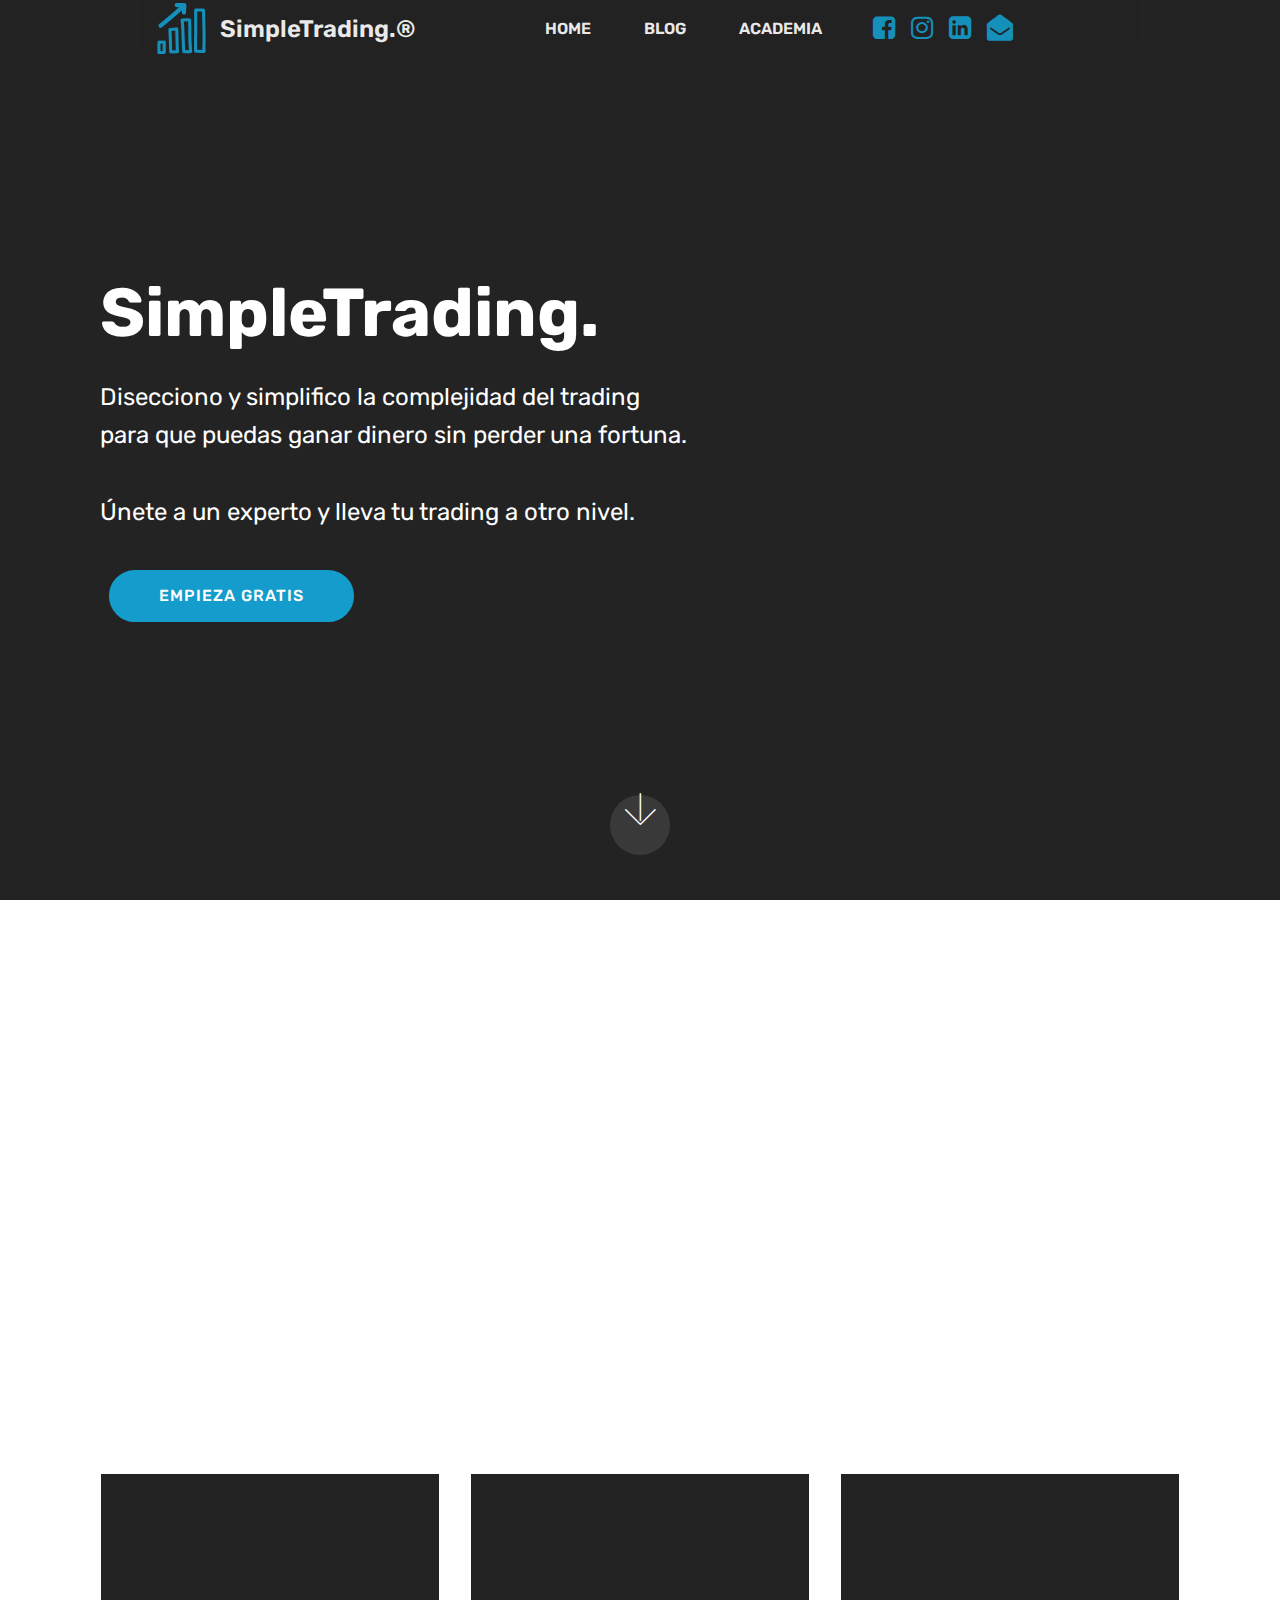
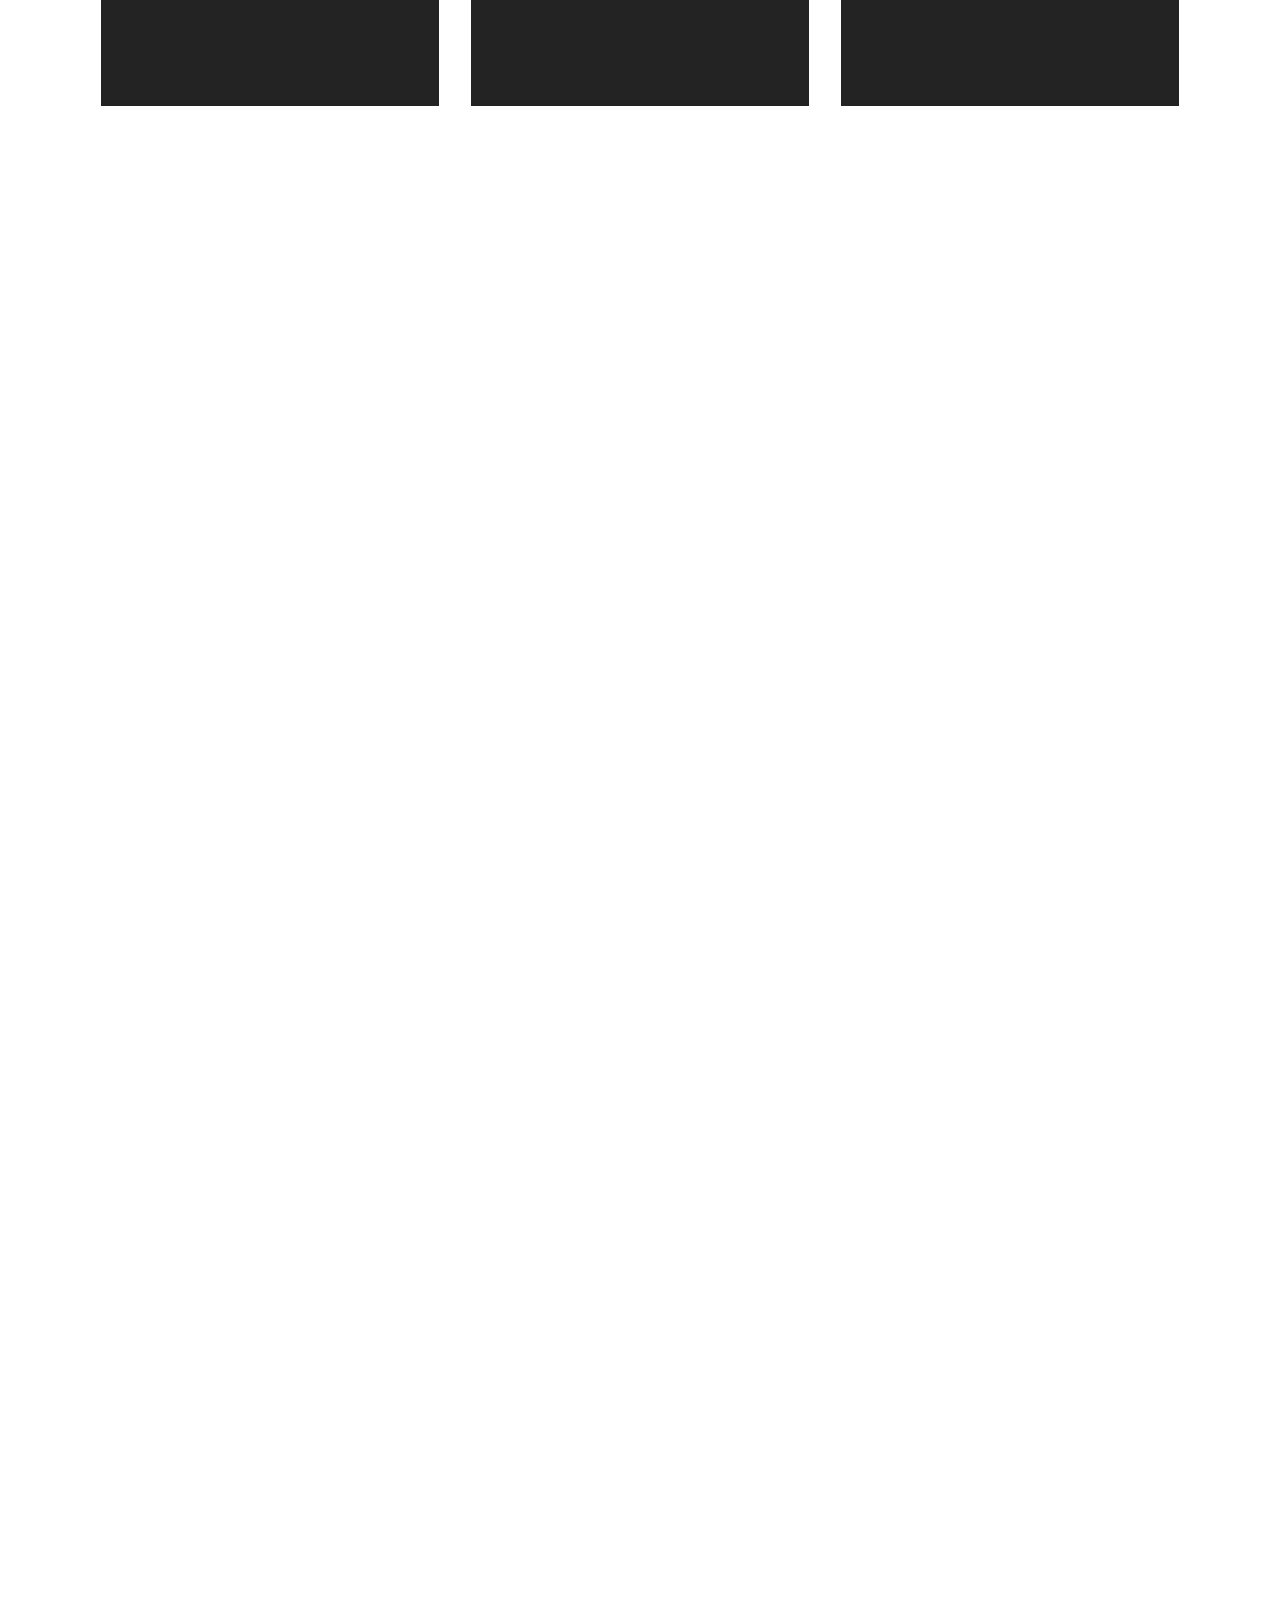
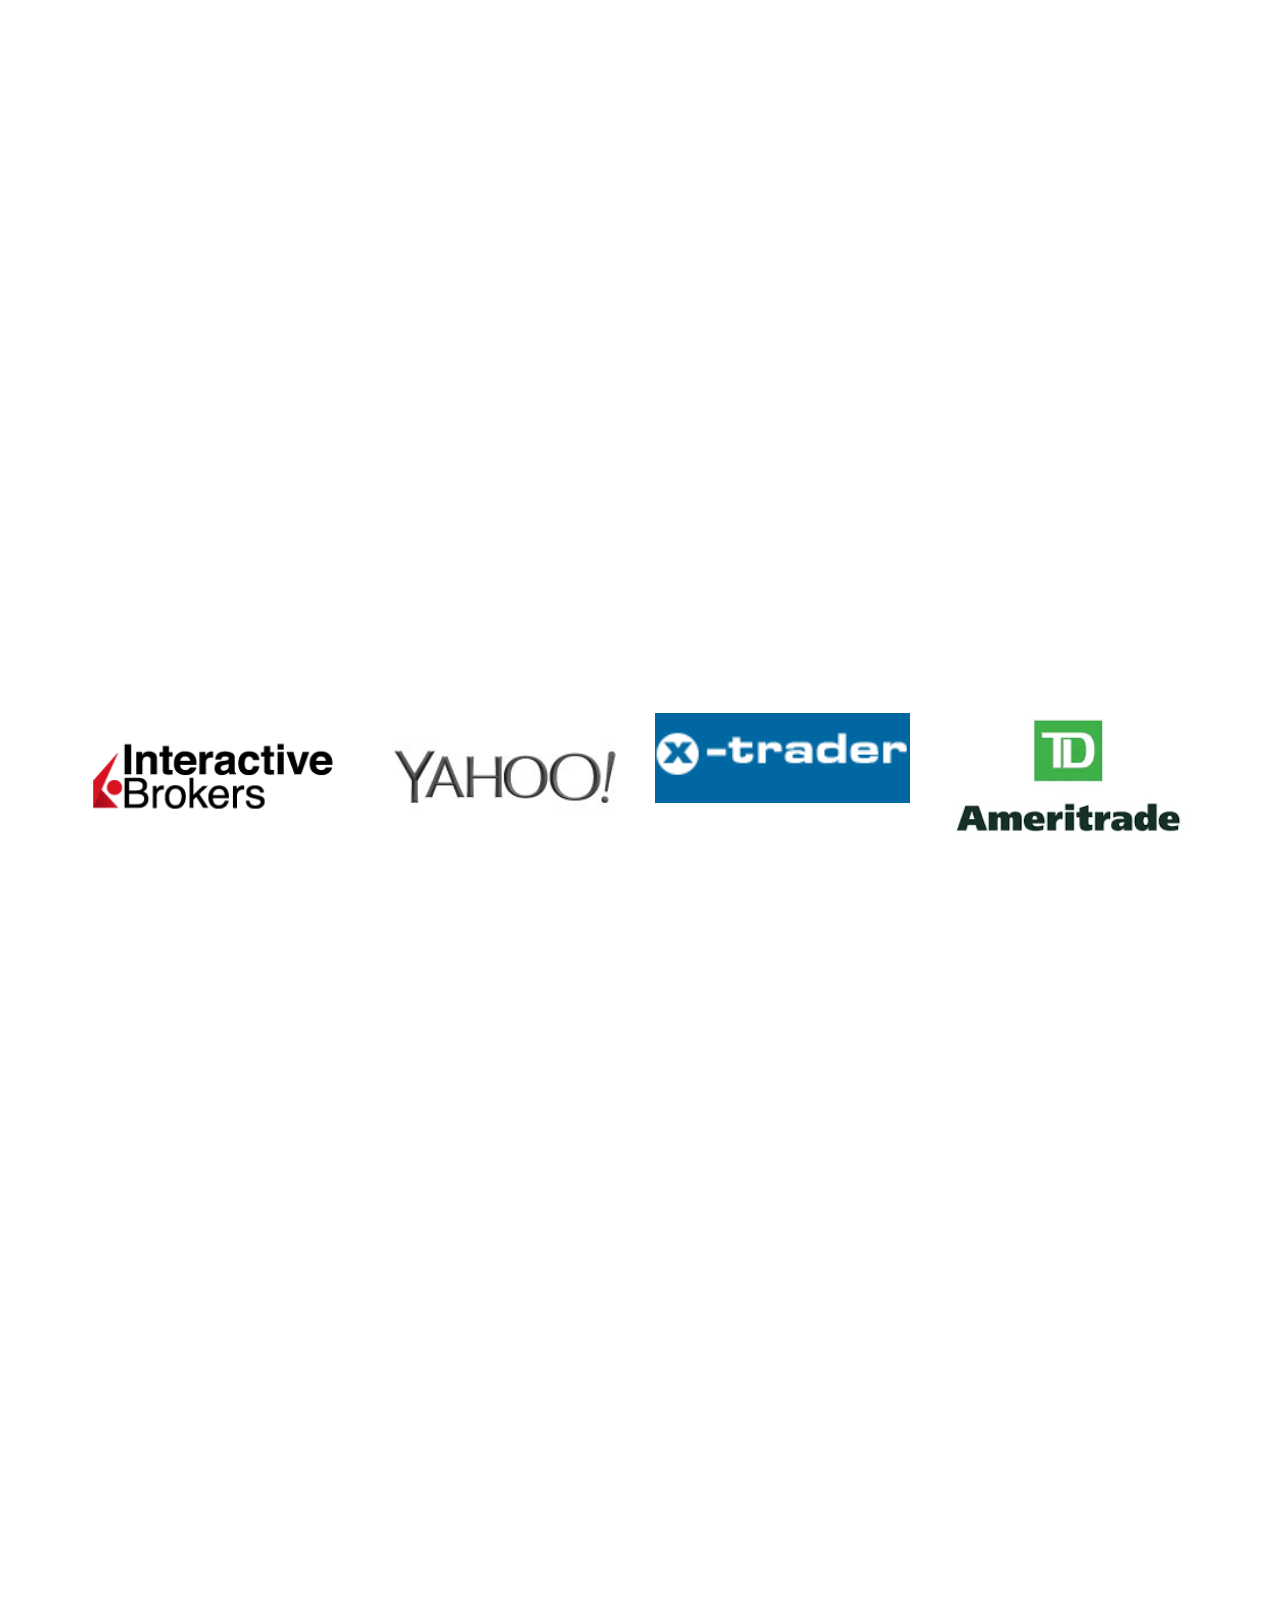
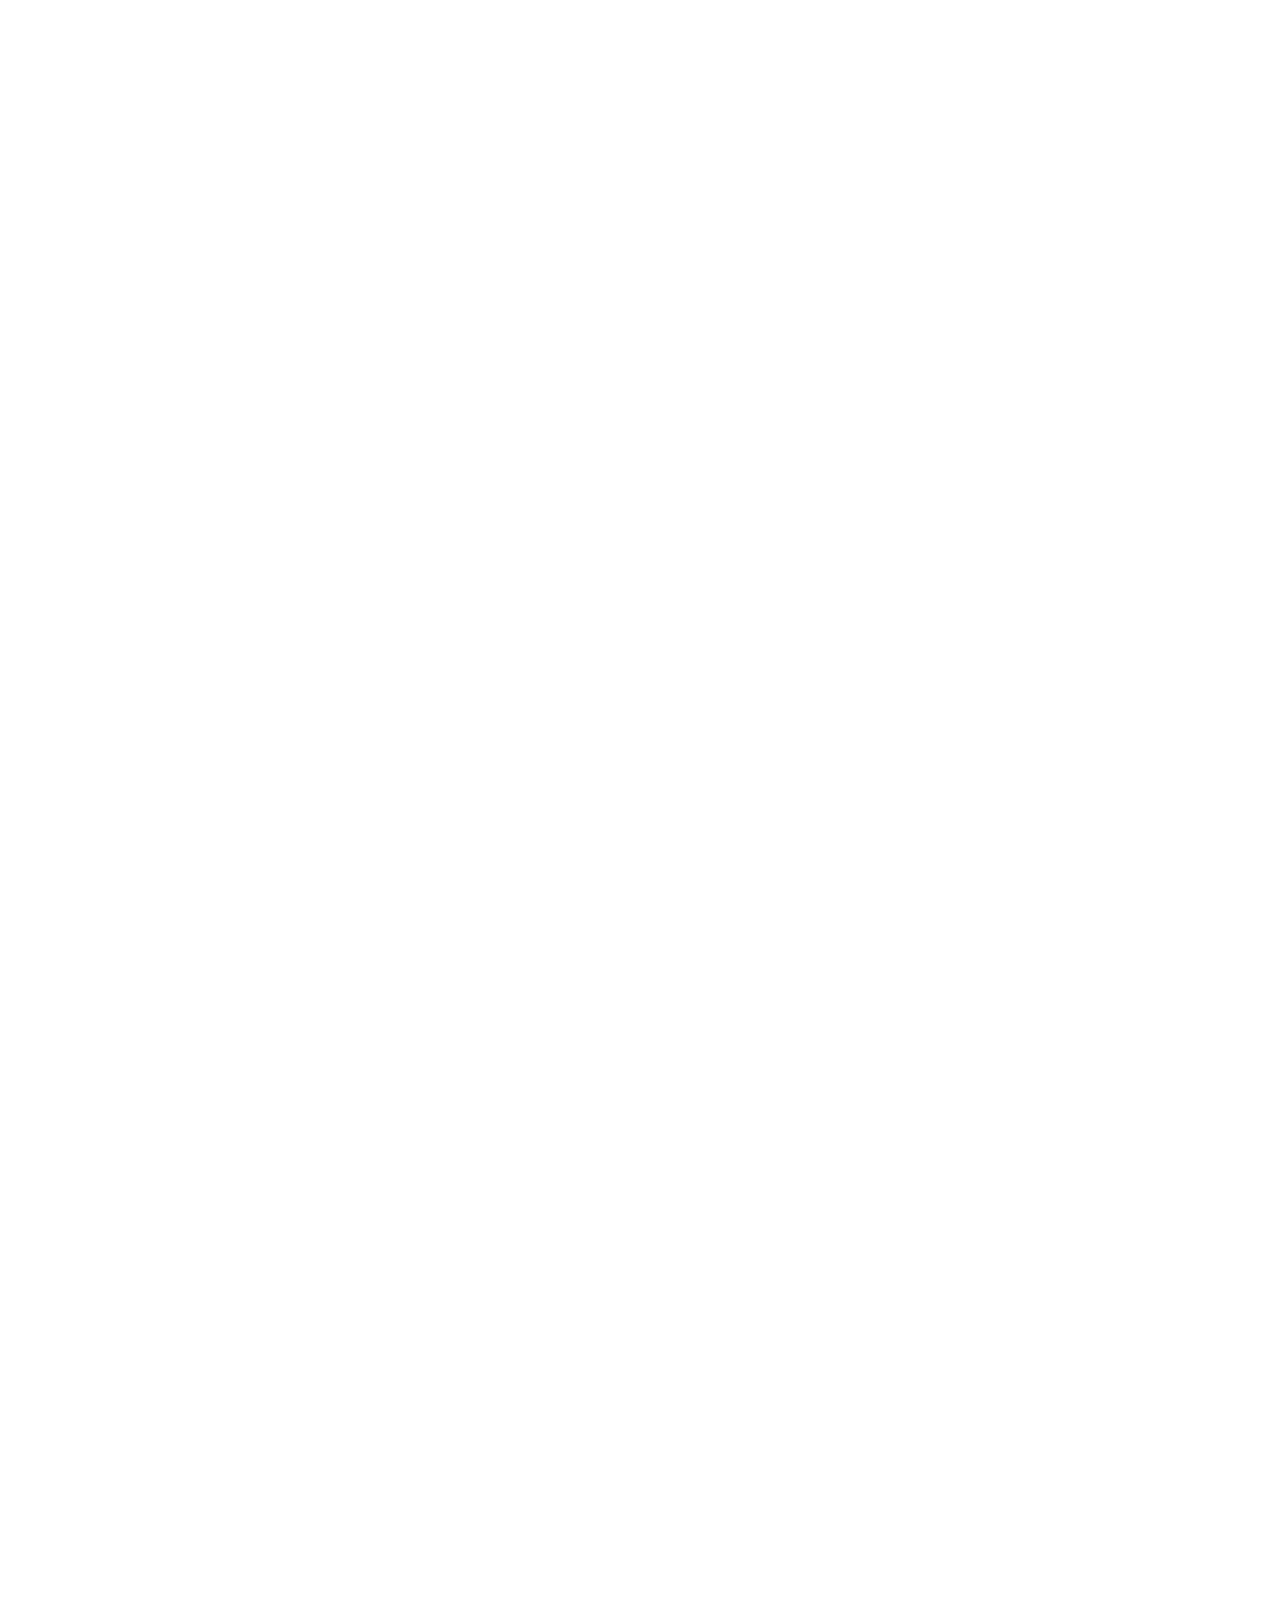
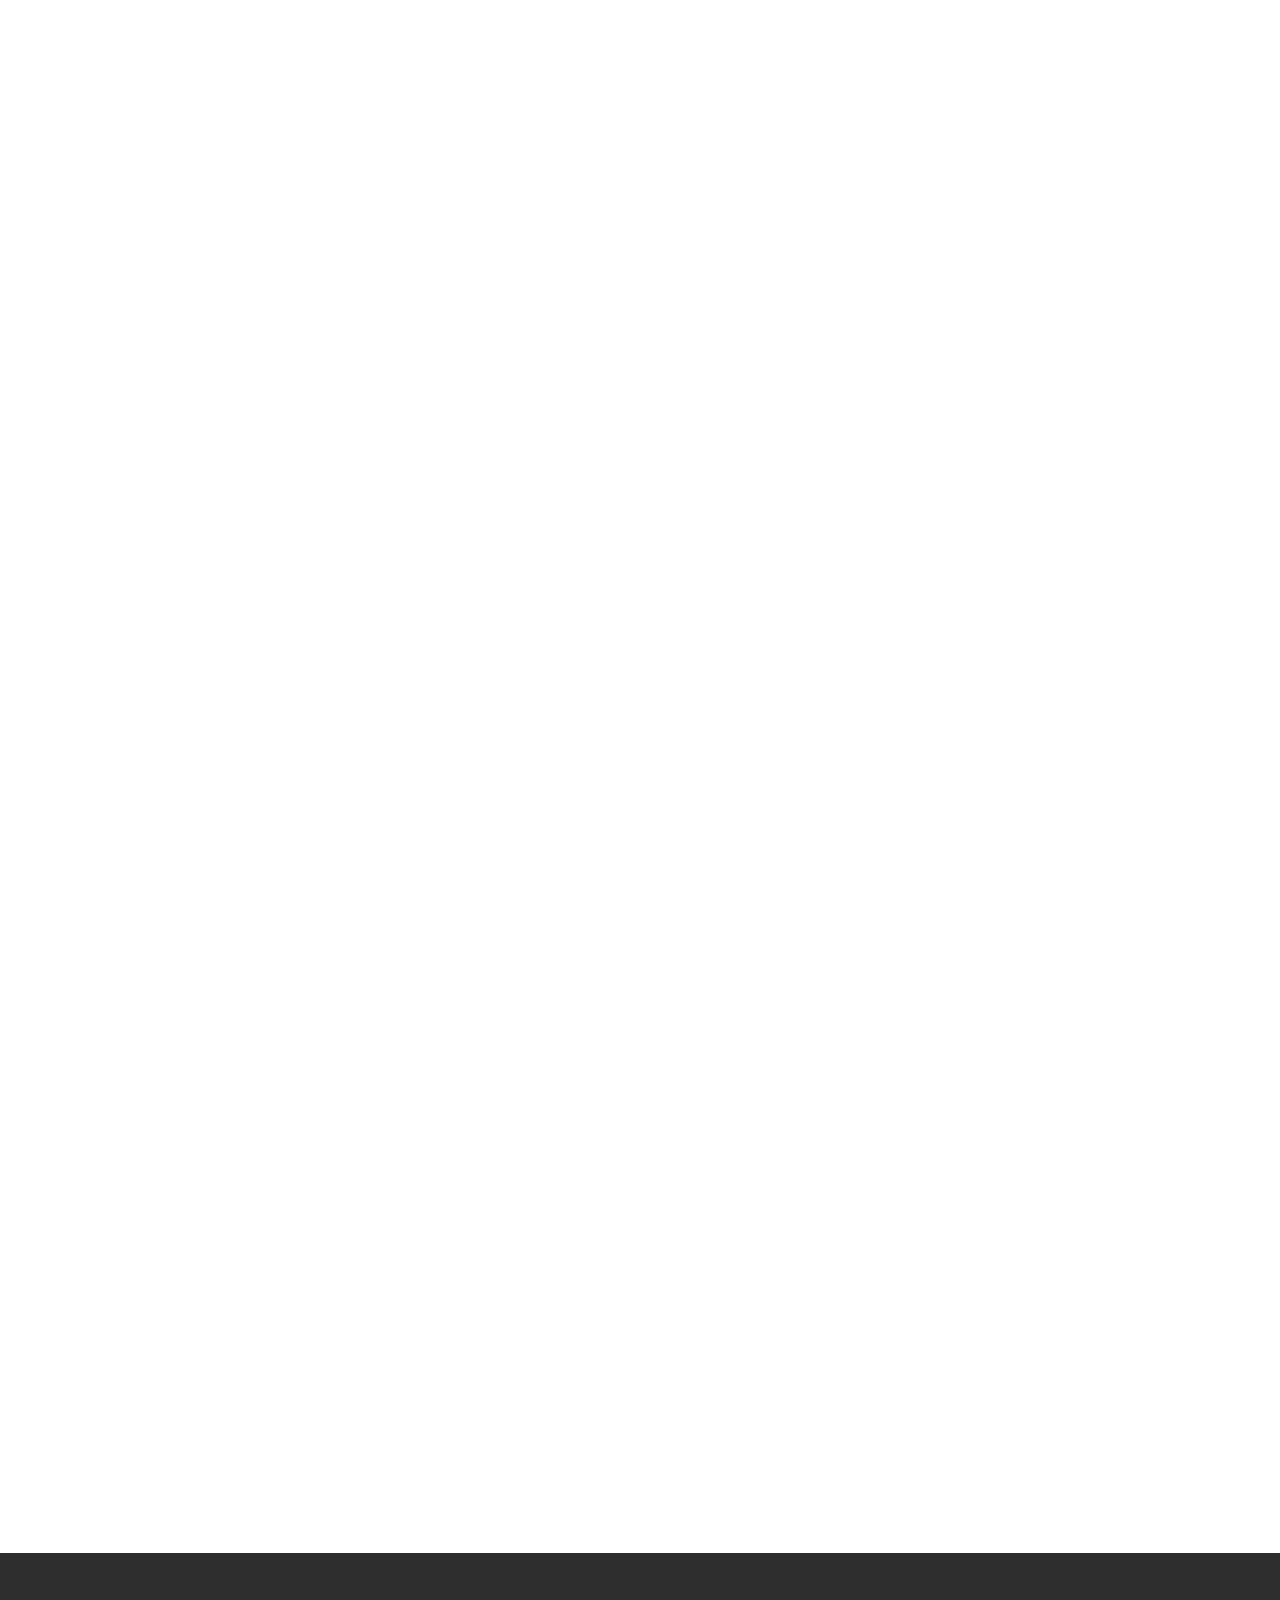
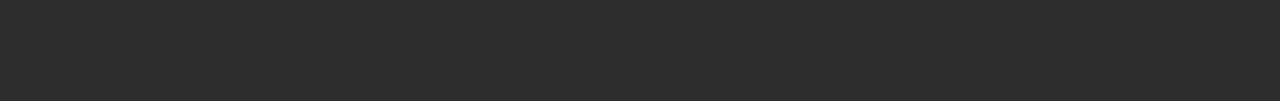
==== commit 4762dd1c: "create github pages" ====
--- a/index.html
+++ b/index.html
@@ -41,7 +41,7 @@
                     <img src="assets/images/output-onlinepngtools-102x102.png" alt="Mobirise" title="" style="height: 3.2rem;">
                 </a>
             </span>
-            <span class="navbar-caption-wrap"><a class="navbar-caption text-primary display-5" href="https://mobirise.com">SimpleTrading.®</a></span>
+            <span class="navbar-caption-wrap"><a class="navbar-caption text-white display-5" href="https://mobirise.com">SimpleTrading.®</a></span>
         </div>
         <button class="navbar-toggler" type="button" data-toggle="collapse" data-target="#navbarSupportedContent" aria-controls="navbarNavAltMarkup" aria-expanded="false" aria-label="Toggle navigation">
             <div class="hamburger">
@@ -82,7 +82,7 @@
     </nav>
 </section>
 
-<section class="engine"><a href="https://mobirise.info">Mobirise</a></section><section class="header9 cid-s5L6mlsQy5 mbr-fullscreen" id="header9-6">
+<section class="engine"><a href="https://mobirise.info/k">develop free website</a></section><section class="header9 cid-s5L6mlsQy5 mbr-fullscreen" id="header9-6">
 
     
 
@@ -201,34 +201,34 @@
     <div class="container">
         
         
-        <div class="row mbr-gallery" data-toggle="modal" data-target="#s6BwZ574mh">
+        <div class="row mbr-gallery" data-toggle="modal" data-target="#s6BxXXlsJ2">
             <div class="col-sm-6 col-md-4 col-lg-3 item gallery-image">
                 <div class="item-wrapper">
-                    <img class="w-100" src="assets/images/interactive-brokers-250x120.png" alt="" data-slide-to="0" title="" data-target="#s6BwZ57mkI">
+                    <img class="w-100" src="assets/images/interactive-brokers-250x120.png" alt="" data-slide-to="0" title="" data-target="#s6BxXXlQ9g">
                 </div>
             </div>
             <div class="col-sm-6 col-md-4 col-lg-3 item gallery-image">
                 <div class="item-wrapper">
-                    <img class="w-100" src="assets/images/iconoyahoo-219x90.png" alt="" data-slide-to="1" title="" data-target="#s6BwZ57mkI">
+                    <img class="w-100" src="assets/images/iconoyahoo-219x90.png" alt="" data-slide-to="1" title="" data-target="#s6BxXXlQ9g">
                 </div>
             </div>
             <div class="col-sm-6 col-md-4 col-lg-3 item gallery-image">
                 <div class="item-wrapper">
-                    <img class="w-100" src="assets/images/logoxtrader-152x54.png" alt="" data-slide-to="2" title="" data-target="#s6BwZ57mkI">
+                    <img class="w-100" src="assets/images/logoxtrader-152x54.png" alt="" data-slide-to="2" title="" data-target="#s6BxXXlQ9g">
                 </div>
             </div>
             <div class="col-sm-6 col-md-4 col-lg-3 item gallery-image">
                 <div class="item-wrapper">
-                    <img class="w-100" src="assets/images/ameriicon-1-225x225.png" alt="" data-slide-to="3" title="" data-target="#s6BwZ57mkI">
-                </div>
-            </div>
-        </div>
-
-        <div class="modal mbr-slider fade" tabindex="-1" role="dialog" aria-hidden="true" id="s6BwZ574mh">
+                    <img class="w-100" src="assets/images/ameriicon-1-225x225.png" alt="" data-slide-to="3" title="" data-target="#s6BxXXlQ9g">
+                </div>
+            </div>
+        </div>
+
+        <div class="modal mbr-slider fade" tabindex="-1" role="dialog" aria-hidden="true" id="s6BxXXlsJ2">
             <div class="modal-dialog" role="document">
                 <div class="modal-content">
                     <div class="modal-body">
-                        <div class="carousel slide" data-ride="carousel" id="s6BwZ57mkI">
+                        <div class="carousel slide" data-ride="carousel" id="s6BxXXlQ9g">
                             <div class="carousel-inner">
                                 <div class="carousel-item active">
                                     <img class="d-block w-100" src="assets/images/interactive-brokers-250x120.png" alt="">
@@ -244,18 +244,18 @@
                                 </div>
                             </div>
                             <ol class="carousel-indicators">
-                                <li data-slide-to="0" class="active" data-target="#s6BwZ57mkI"></li>
-                                <li data-slide-to="1" data-target="#s6BwZ57mkI"></li>
-                                <li data-slide-to="2" data-target="#s6BwZ57mkI"></li>
-                                <li data-slide-to="3" data-target="#s6BwZ57mkI"></li>
+                                <li data-slide-to="0" class="active" data-target="#s6BxXXlQ9g"></li>
+                                <li data-slide-to="1" data-target="#s6BxXXlQ9g"></li>
+                                <li data-slide-to="2" data-target="#s6BxXXlQ9g"></li>
+                                <li data-slide-to="3" data-target="#s6BxXXlQ9g"></li>
                             </ol>
                             <a role="button" href="" class="close" data-dismiss="modal" aria-label="Close">
                             </a>
-                            <a class="carousel-control-prev carousel-control" role="button" data-slide="prev" href="#s6BwZ57mkI">
+                            <a class="carousel-control-prev carousel-control" role="button" data-slide="prev" href="#s6BxXXlQ9g">
                                 <span class="mbri-left mbr-iconfont" aria-hidden="true"></span>
                                 <span class="sr-only">Previous</span>
                             </a>
-                            <a class="carousel-control-next carousel-control" role="button" data-slide="next" href="#s6BwZ57mkI">
+                            <a class="carousel-control-next carousel-control" role="button" data-slide="next" href="#s6BxXXlQ9g">
                                 <span class="mbri-right mbr-iconfont" aria-hidden="true"></span>
                                 <span class="sr-only">Next</span>
                             </a>
@@ -436,7 +436,7 @@
         <div class="row py-2 justify-content-center">
             <div class="col-12 col-lg-6  col-md-8 " data-form-type="formoid">
                 <!---Formbuilder Form--->
-                <form action="https://mobirise.com/" method="POST" class="mbr-form form-with-styler" data-form-title="Mobirise Form"><input type="hidden" name="email" data-form-email="true" value="nj0NPTsyOTOYfoYlq+A0S1W5GAA/wUzIQJSCo5PwfhUp+26AB+C8gsqw6b/fsFOgxY8tlfOC18Q7OUSod2Boag/+2z2lqU1iCG7i6/nfW9SroeF/6J9JLFGUMNi6+38y.27U0beglPL8j7fNnh7D43SkPn/xkd/qIzVKcQGOrXLBKP9PyODjOuS8CUZ/fTNS1Cgba/Zndp5UM8wtkds1JY0XAw0dh4DAPeDOuHCCn5bb/tP6kcl73/YMk8cvjwWKd">
+                <form action="https://mobirise.com/" method="POST" class="mbr-form form-with-styler" data-form-title="Mobirise Form"><input type="hidden" name="email" data-form-email="true" value="CHbwjuBAkqfopDFnJ+whhfFmSuCYiZvLzKLG+N5WPSUNCW9kJDncX+KGIl4ogaaJKXHEvQlsE9uR7gHdn3Vvdw+wCISrwNG1LoCBSeMlagtGgoHiZhxdbwdZcACRauNV.2qHFWzXx4e9Ji+uZmk+OBaKiSKZMBskClebrnLHTSoC/j9jqIHWqZY03F3fpfGADEbqUDtb35xkUWcnfmx5s/bRg3e/1wxVWrHqEUsCtoOnMO0QhXKTnoWx28OJT4Fel">
                     <div class="row">
                         <div hidden="hidden" data-form-alert="" class="alert alert-success col-12">Thanks for filling out the form!</div>
                         <div hidden="hidden" data-form-alert-danger="" class="alert alert-danger col-12">
--- a/assets/mobirise/css/mbr-additional.css
+++ b/assets/mobirise/css/mbr-additional.css
@@ -92,7 +92,7 @@
   border-radius: 3px;
 }
 .bg-primary {
-  background-color: #ffffff !important;
+  background-color: #149dcc !important;
 }
 .bg-success {
   background-color: #f7ed4a !important;
@@ -108,23 +108,23 @@
 }
 .btn-primary,
 .btn-primary:active {
-  background-color: #ffffff !important;
-  border-color: #ffffff !important;
-  color: #808080 !important;
+  background-color: #149dcc !important;
+  border-color: #149dcc !important;
+  color: #ffffff !important;
 }
 .btn-primary:hover,
 .btn-primary:focus,
 .btn-primary.focus,
 .btn-primary.active {
-  color: #808080 !important;
-  background-color: #d9d9d9 !important;
-  border-color: #d9d9d9 !important;
+  color: #ffffff !important;
+  background-color: #0d6786 !important;
+  border-color: #0d6786 !important;
 }
 .btn-primary.disabled,
 .btn-primary:disabled {
-  color: #808080 !important;
-  background-color: #d9d9d9 !important;
-  border-color: #d9d9d9 !important;
+  color: #ffffff !important;
+  background-color: #0d6786 !important;
+  border-color: #0d6786 !important;
 }
 .btn-secondary,
 .btn-secondary:active {
@@ -272,22 +272,22 @@
 .btn-primary-outline,
 .btn-primary-outline:active {
   background: none;
-  border-color: #cccccc;
-  color: #cccccc;
+  border-color: #0b566f;
+  color: #0b566f;
 }
 .btn-primary-outline:hover,
 .btn-primary-outline:focus,
 .btn-primary-outline.focus,
 .btn-primary-outline.active {
-  color: #808080;
-  background-color: #ffffff;
-  border-color: #ffffff;
+  color: #ffffff;
+  background-color: #149dcc;
+  border-color: #149dcc;
 }
 .btn-primary-outline.disabled,
 .btn-primary-outline:disabled {
-  color: #808080 !important;
-  background-color: #ffffff !important;
-  border-color: #ffffff !important;
+  color: #ffffff !important;
+  background-color: #149dcc !important;
+  border-color: #149dcc !important;
 }
 .btn-secondary-outline,
 .btn-secondary-outline:active {
@@ -424,7 +424,7 @@
   border-color: #ffffff;
 }
 .text-primary {
-  color: #ffffff !important;
+  color: #149dcc !important;
 }
 .text-secondary {
   color: #ff3366 !important;
@@ -449,7 +449,7 @@
 }
 a.text-primary:hover,
 a.text-primary:focus {
-  color: #cccccc !important;
+  color: #0b566f !important;
 }
 a.text-secondary:hover,
 a.text-secondary:focus {
@@ -507,9 +507,9 @@
   border-radius: 100px !important;
 }
 .mbr-gallery-filter li.active .btn {
-  background-color: #ffffff;
-  border-color: #ffffff;
-  color: #8c8c8c;
+  background-color: #149dcc;
+  border-color: #149dcc;
+  color: #ffffff;
 }
 .mbr-gallery-filter li.active .btn:focus {
   box-shadow: none;
@@ -519,11 +519,11 @@
 }
 a,
 a:hover {
-  color: #ffffff;
+  color: #149dcc;
 }
 .mbr-plan-header.bg-primary .mbr-plan-subtitle,
 .mbr-plan-header.bg-primary .mbr-plan-price-desc {
-  color: #ffffff;
+  color: #b4e6f8;
 }
 .mbr-plan-header.bg-success .mbr-plan-subtitle,
 .mbr-plan-header.bg-success .mbr-plan-price-desc {
@@ -554,7 +554,7 @@
   font-size: 1.6rem;
 }
 blockquote {
-  border-color: #ffffff;
+  border-color: #149dcc;
 }
 /* Forms */
 .mbr-form .btn {
@@ -610,11 +610,11 @@
 /* Footer */
 .mbr-footer-content li::before,
 .mbr-footer .mbr-contacts li::before {
-  background: #ffffff;
+  background: #149dcc;
 }
 .mbr-footer-content li a:hover,
 .mbr-footer .mbr-contacts li a:hover {
-  color: #ffffff;
+  color: #149dcc;
 }
 .footer3 input[type="email"],
 .footer4 input[type="email"] {
@@ -656,8 +656,8 @@
 }
 .jq-selectbox li:hover,
 .jq-selectbox li.selected {
-  background-color: #ffffff;
-  color: #000000;
+  background-color: #149dcc;
+  color: #ffffff;
 }
 .jq-selectbox .jq-selectbox__trigger-arrow,
 .jq-number__spin.minus:after,
@@ -669,14 +669,14 @@
 .jq-selectbox:hover .jq-selectbox__trigger-arrow,
 .jq-number__spin.minus:hover:after,
 .jq-number__spin.plus:hover:after {
-  border-top-color: #ffffff;
-  border-bottom-color: #ffffff;
+  border-top-color: #149dcc;
+  border-bottom-color: #149dcc;
 }
 .xdsoft_datetimepicker .xdsoft_calendar td.xdsoft_default,
 .xdsoft_datetimepicker .xdsoft_calendar td.xdsoft_current,
 .xdsoft_datetimepicker .xdsoft_timepicker .xdsoft_time_box > div > div.xdsoft_current {
-  color: #000000 !important;
-  background-color: #ffffff !important;
+  color: #ffffff !important;
+  background-color: #149dcc !important;
   box-shadow: none !important;
 }
 .xdsoft_datetimepicker .xdsoft_calendar td:hover,
@@ -705,7 +705,7 @@
   top: 50%;
   left: 50%;
   transform: translateX(-50%) translateY(-50%);
-  background-image: url("data:image/svg+xml;charset=UTF-8,%3csvg width='32' height='32' viewBox='0 0 64 64' xmlns='http://www.w3.org/2000/svg' stroke='%23ffffff' %3e%3cg fill='none' fill-rule='evenodd'%3e%3cg transform='translate(16 16)' stroke-width='2'%3e%3ccircle stroke-opacity='.5' cx='16' cy='16' r='16'/%3e%3cpath d='M32 16c0-9.94-8.06-16-16-16'%3e%3canimateTransform attributeName='transform' type='rotate' from='0 16 16' to='360 16 16' dur='1s' repeatCount='indefinite'/%3e%3c/path%3e%3c/g%3e%3c/g%3e%3c/svg%3e");
+  background-image: url("data:image/svg+xml;charset=UTF-8,%3csvg width='32' height='32' viewBox='0 0 64 64' xmlns='http://www.w3.org/2000/svg' stroke='%23149dcc' %3e%3cg fill='none' fill-rule='evenodd'%3e%3cg transform='translate(16 16)' stroke-width='2'%3e%3ccircle stroke-opacity='.5' cx='16' cy='16' r='16'/%3e%3cpath d='M32 16c0-9.94-8.06-16-16-16'%3e%3canimateTransform attributeName='transform' type='rotate' from='0 16 16' to='360 16 16' dur='1s' repeatCount='indefinite'/%3e%3c/path%3e%3c/g%3e%3c/g%3e%3c/svg%3e");
 }
 section.lazy-placeholder:after {
   opacity: 0.3;
@@ -1620,7 +1620,7 @@
 }
 .cid-s6Bufx5d96 .icons-menu span {
   font-size: 26px;
-  color: #ffffff;
+  color: #149dcc;
 }
 @media screen and (-ms-high-contrast: active), (-ms-high-contrast: none) {
   .cid-s6Bufx5d96 .navbar {
@@ -1997,7 +1997,7 @@
 }
 .cid-s6Bufx5d96 .icons-menu span {
   font-size: 26px;
-  color: #ffffff;
+  color: #149dcc;
 }
 @media screen and (-ms-high-contrast: active), (-ms-high-contrast: none) {
   .cid-s6Bufx5d96 .navbar {
@@ -2944,7 +2944,7 @@
 }
 .cid-s6Bufx5d96 .icons-menu span {
   font-size: 26px;
-  color: #ffffff;
+  color: #149dcc;
 }
 @media screen and (-ms-high-contrast: active), (-ms-high-contrast: none) {
   .cid-s6Bufx5d96 .navbar {
@@ -3399,7 +3399,7 @@
 }
 .cid-s6Bufx5d96 .icons-menu span {
   font-size: 26px;
-  color: #ffffff;
+  color: #149dcc;
 }
 @media screen and (-ms-high-contrast: active), (-ms-high-contrast: none) {
   .cid-s6Bufx5d96 .navbar {
--- a/assets/mobirise/css/mbr-additional.css
+++ b/assets/mobirise/css/mbr-additional.css
@@ -92,7 +92,7 @@
   border-radius: 3px;
 }
 .bg-primary {
-  background-color: #ffffff !important;
+  background-color: #149dcc !important;
 }
 .bg-success {
   background-color: #f7ed4a !important;
@@ -108,23 +108,23 @@
 }
 .btn-primary,
 .btn-primary:active {
-  background-color: #ffffff !important;
-  border-color: #ffffff !important;
-  color: #808080 !important;
+  background-color: #149dcc !important;
+  border-color: #149dcc !important;
+  color: #ffffff !important;
 }
 .btn-primary:hover,
 .btn-primary:focus,
 .btn-primary.focus,
 .btn-primary.active {
-  color: #808080 !important;
-  background-color: #d9d9d9 !important;
-  border-color: #d9d9d9 !important;
+  color: #ffffff !important;
+  background-color: #0d6786 !important;
+  border-color: #0d6786 !important;
 }
 .btn-primary.disabled,
 .btn-primary:disabled {
-  color: #808080 !important;
-  background-color: #d9d9d9 !important;
-  border-color: #d9d9d9 !important;
+  color: #ffffff !important;
+  background-color: #0d6786 !important;
+  border-color: #0d6786 !important;
 }
 .btn-secondary,
 .btn-secondary:active {
@@ -272,22 +272,22 @@
 .btn-primary-outline,
 .btn-primary-outline:active {
   background: none;
-  border-color: #cccccc;
-  color: #cccccc;
+  border-color: #0b566f;
+  color: #0b566f;
 }
 .btn-primary-outline:hover,
 .btn-primary-outline:focus,
 .btn-primary-outline.focus,
 .btn-primary-outline.active {
-  color: #808080;
-  background-color: #ffffff;
-  border-color: #ffffff;
+  color: #ffffff;
+  background-color: #149dcc;
+  border-color: #149dcc;
 }
 .btn-primary-outline.disabled,
 .btn-primary-outline:disabled {
-  color: #808080 !important;
-  background-color: #ffffff !important;
-  border-color: #ffffff !important;
+  color: #ffffff !important;
+  background-color: #149dcc !important;
+  border-color: #149dcc !important;
 }
 .btn-secondary-outline,
 .btn-secondary-outline:active {
@@ -424,7 +424,7 @@
   border-color: #ffffff;
 }
 .text-primary {
-  color: #ffffff !important;
+  color: #149dcc !important;
 }
 .text-secondary {
   color: #ff3366 !important;
@@ -449,7 +449,7 @@
 }
 a.text-primary:hover,
 a.text-primary:focus {
-  color: #cccccc !important;
+  color: #0b566f !important;
 }
 a.text-secondary:hover,
 a.text-secondary:focus {
@@ -507,9 +507,9 @@
   border-radius: 100px !important;
 }
 .mbr-gallery-filter li.active .btn {
-  background-color: #ffffff;
-  border-color: #ffffff;
-  color: #8c8c8c;
+  background-color: #149dcc;
+  border-color: #149dcc;
+  color: #ffffff;
 }
 .mbr-gallery-filter li.active .btn:focus {
   box-shadow: none;
@@ -519,11 +519,11 @@
 }
 a,
 a:hover {
-  color: #ffffff;
+  color: #149dcc;
 }
 .mbr-plan-header.bg-primary .mbr-plan-subtitle,
 .mbr-plan-header.bg-primary .mbr-plan-price-desc {
-  color: #ffffff;
+  color: #b4e6f8;
 }
 .mbr-plan-header.bg-success .mbr-plan-subtitle,
 .mbr-plan-header.bg-success .mbr-plan-price-desc {
@@ -554,7 +554,7 @@
   font-size: 1.6rem;
 }
 blockquote {
-  border-color: #ffffff;
+  border-color: #149dcc;
 }
 /* Forms */
 .mbr-form .btn {
@@ -610,11 +610,11 @@
 /* Footer */
 .mbr-footer-content li::before,
 .mbr-footer .mbr-contacts li::before {
-  background: #ffffff;
+  background: #149dcc;
 }
 .mbr-footer-content li a:hover,
 .mbr-footer .mbr-contacts li a:hover {
-  color: #ffffff;
+  color: #149dcc;
 }
 .footer3 input[type="email"],
 .footer4 input[type="email"] {
@@ -656,8 +656,8 @@
 }
 .jq-selectbox li:hover,
 .jq-selectbox li.selected {
-  background-color: #ffffff;
-  color: #000000;
+  background-color: #149dcc;
+  color: #ffffff;
 }
 .jq-selectbox .jq-selectbox__trigger-arrow,
 .jq-number__spin.minus:after,
@@ -669,14 +669,14 @@
 .jq-selectbox:hover .jq-selectbox__trigger-arrow,
 .jq-number__spin.minus:hover:after,
 .jq-number__spin.plus:hover:after {
-  border-top-color: #ffffff;
-  border-bottom-color: #ffffff;
+  border-top-color: #149dcc;
+  border-bottom-color: #149dcc;
 }
 .xdsoft_datetimepicker .xdsoft_calendar td.xdsoft_default,
 .xdsoft_datetimepicker .xdsoft_calendar td.xdsoft_current,
 .xdsoft_datetimepicker .xdsoft_timepicker .xdsoft_time_box > div > div.xdsoft_current {
-  color: #000000 !important;
-  background-color: #ffffff !important;
+  color: #ffffff !important;
+  background-color: #149dcc !important;
   box-shadow: none !important;
 }
 .xdsoft_datetimepicker .xdsoft_calendar td:hover,
@@ -705,7 +705,7 @@
   top: 50%;
   left: 50%;
   transform: translateX(-50%) translateY(-50%);
-  background-image: url("data:image/svg+xml;charset=UTF-8,%3csvg width='32' height='32' viewBox='0 0 64 64' xmlns='http://www.w3.org/2000/svg' stroke='%23ffffff' %3e%3cg fill='none' fill-rule='evenodd'%3e%3cg transform='translate(16 16)' stroke-width='2'%3e%3ccircle stroke-opacity='.5' cx='16' cy='16' r='16'/%3e%3cpath d='M32 16c0-9.94-8.06-16-16-16'%3e%3canimateTransform attributeName='transform' type='rotate' from='0 16 16' to='360 16 16' dur='1s' repeatCount='indefinite'/%3e%3c/path%3e%3c/g%3e%3c/g%3e%3c/svg%3e");
+  background-image: url("data:image/svg+xml;charset=UTF-8,%3csvg width='32' height='32' viewBox='0 0 64 64' xmlns='http://www.w3.org/2000/svg' stroke='%23149dcc' %3e%3cg fill='none' fill-rule='evenodd'%3e%3cg transform='translate(16 16)' stroke-width='2'%3e%3ccircle stroke-opacity='.5' cx='16' cy='16' r='16'/%3e%3cpath d='M32 16c0-9.94-8.06-16-16-16'%3e%3canimateTransform attributeName='transform' type='rotate' from='0 16 16' to='360 16 16' dur='1s' repeatCount='indefinite'/%3e%3c/path%3e%3c/g%3e%3c/g%3e%3c/svg%3e");
 }
 section.lazy-placeholder:after {
   opacity: 0.3;
@@ -1620,7 +1620,7 @@
 }
 .cid-s6Bufx5d96 .icons-menu span {
   font-size: 26px;
-  color: #ffffff;
+  color: #149dcc;
 }
 @media screen and (-ms-high-contrast: active), (-ms-high-contrast: none) {
   .cid-s6Bufx5d96 .navbar {
@@ -1997,7 +1997,7 @@
 }
 .cid-s6Bufx5d96 .icons-menu span {
   font-size: 26px;
-  color: #ffffff;
+  color: #149dcc;
 }
 @media screen and (-ms-high-contrast: active), (-ms-high-contrast: none) {
   .cid-s6Bufx5d96 .navbar {
@@ -2944,7 +2944,7 @@
 }
 .cid-s6Bufx5d96 .icons-menu span {
   font-size: 26px;
-  color: #ffffff;
+  color: #149dcc;
 }
 @media screen and (-ms-high-contrast: active), (-ms-high-contrast: none) {
   .cid-s6Bufx5d96 .navbar {
@@ -3399,7 +3399,7 @@
 }
 .cid-s6Bufx5d96 .icons-menu span {
   font-size: 26px;
-  color: #ffffff;
+  color: #149dcc;
 }
 @media screen and (-ms-high-contrast: active), (-ms-high-contrast: none) {
   .cid-s6Bufx5d96 .navbar {
